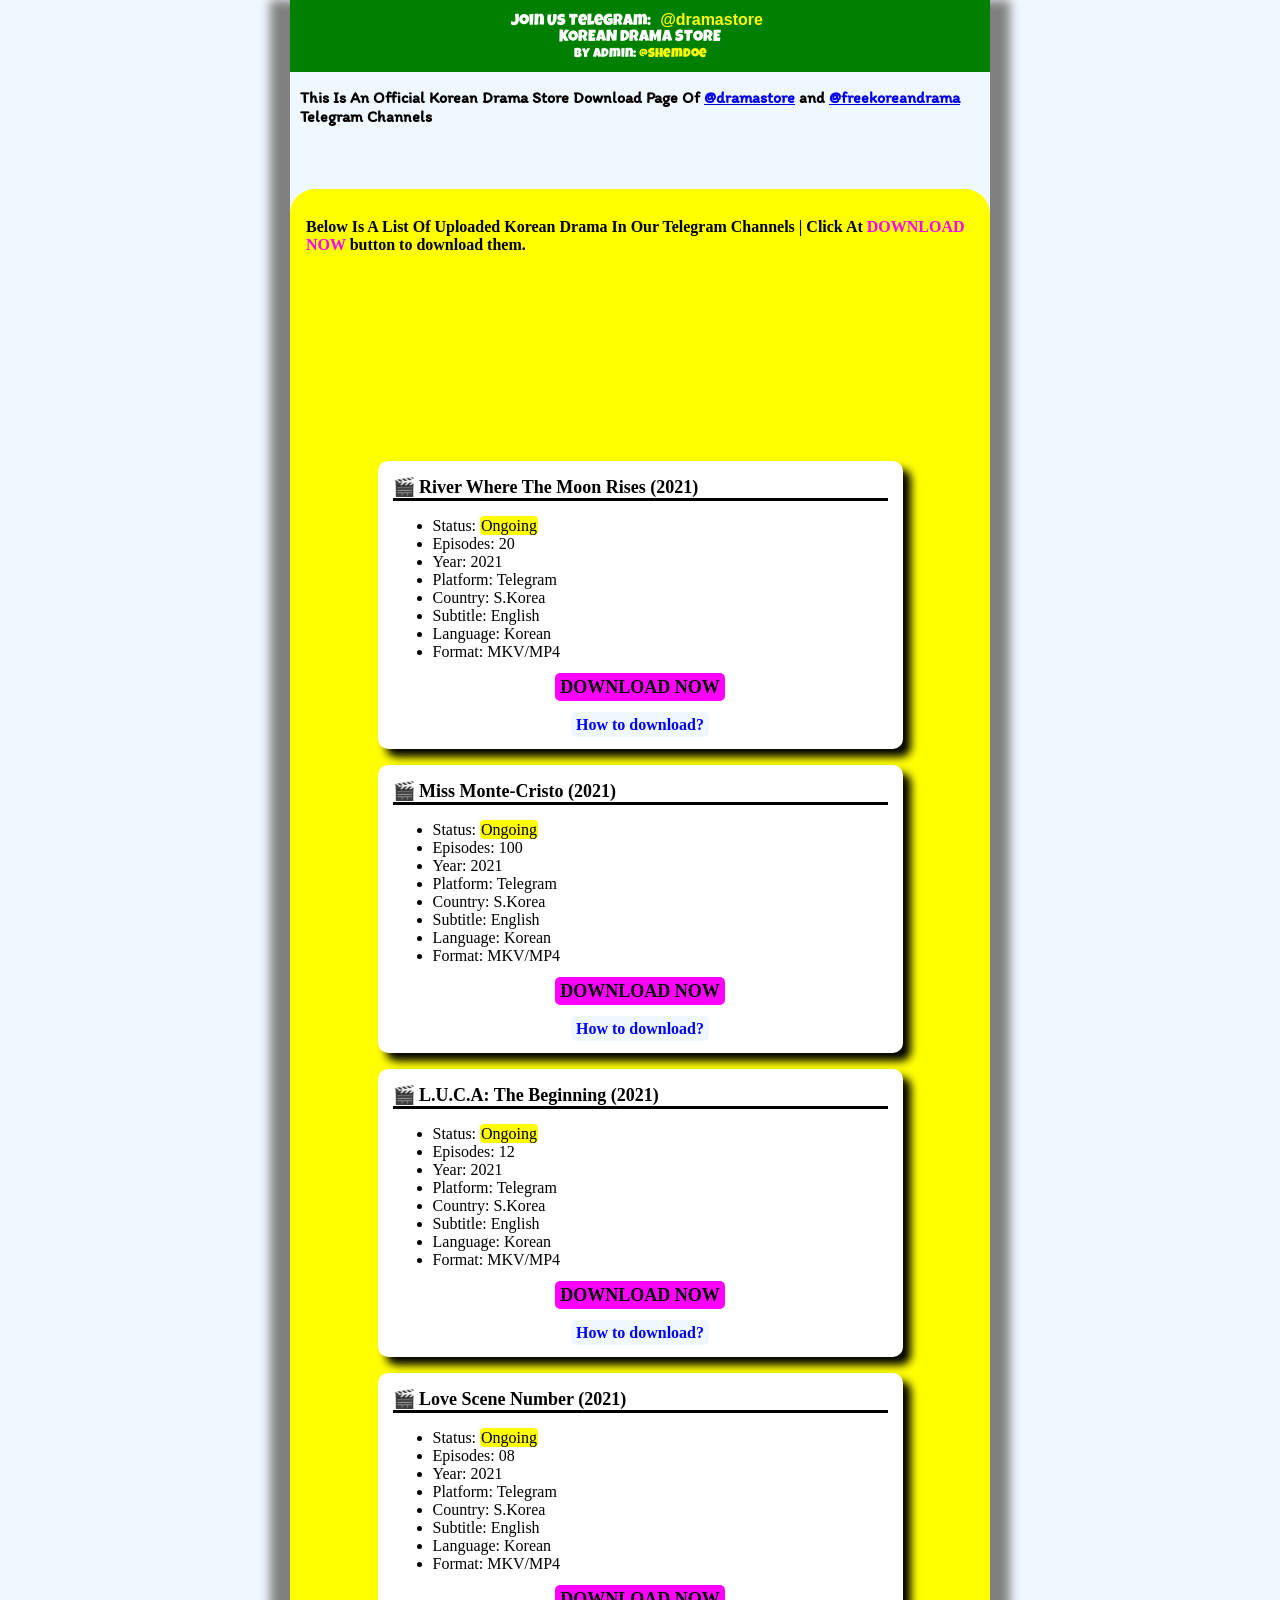
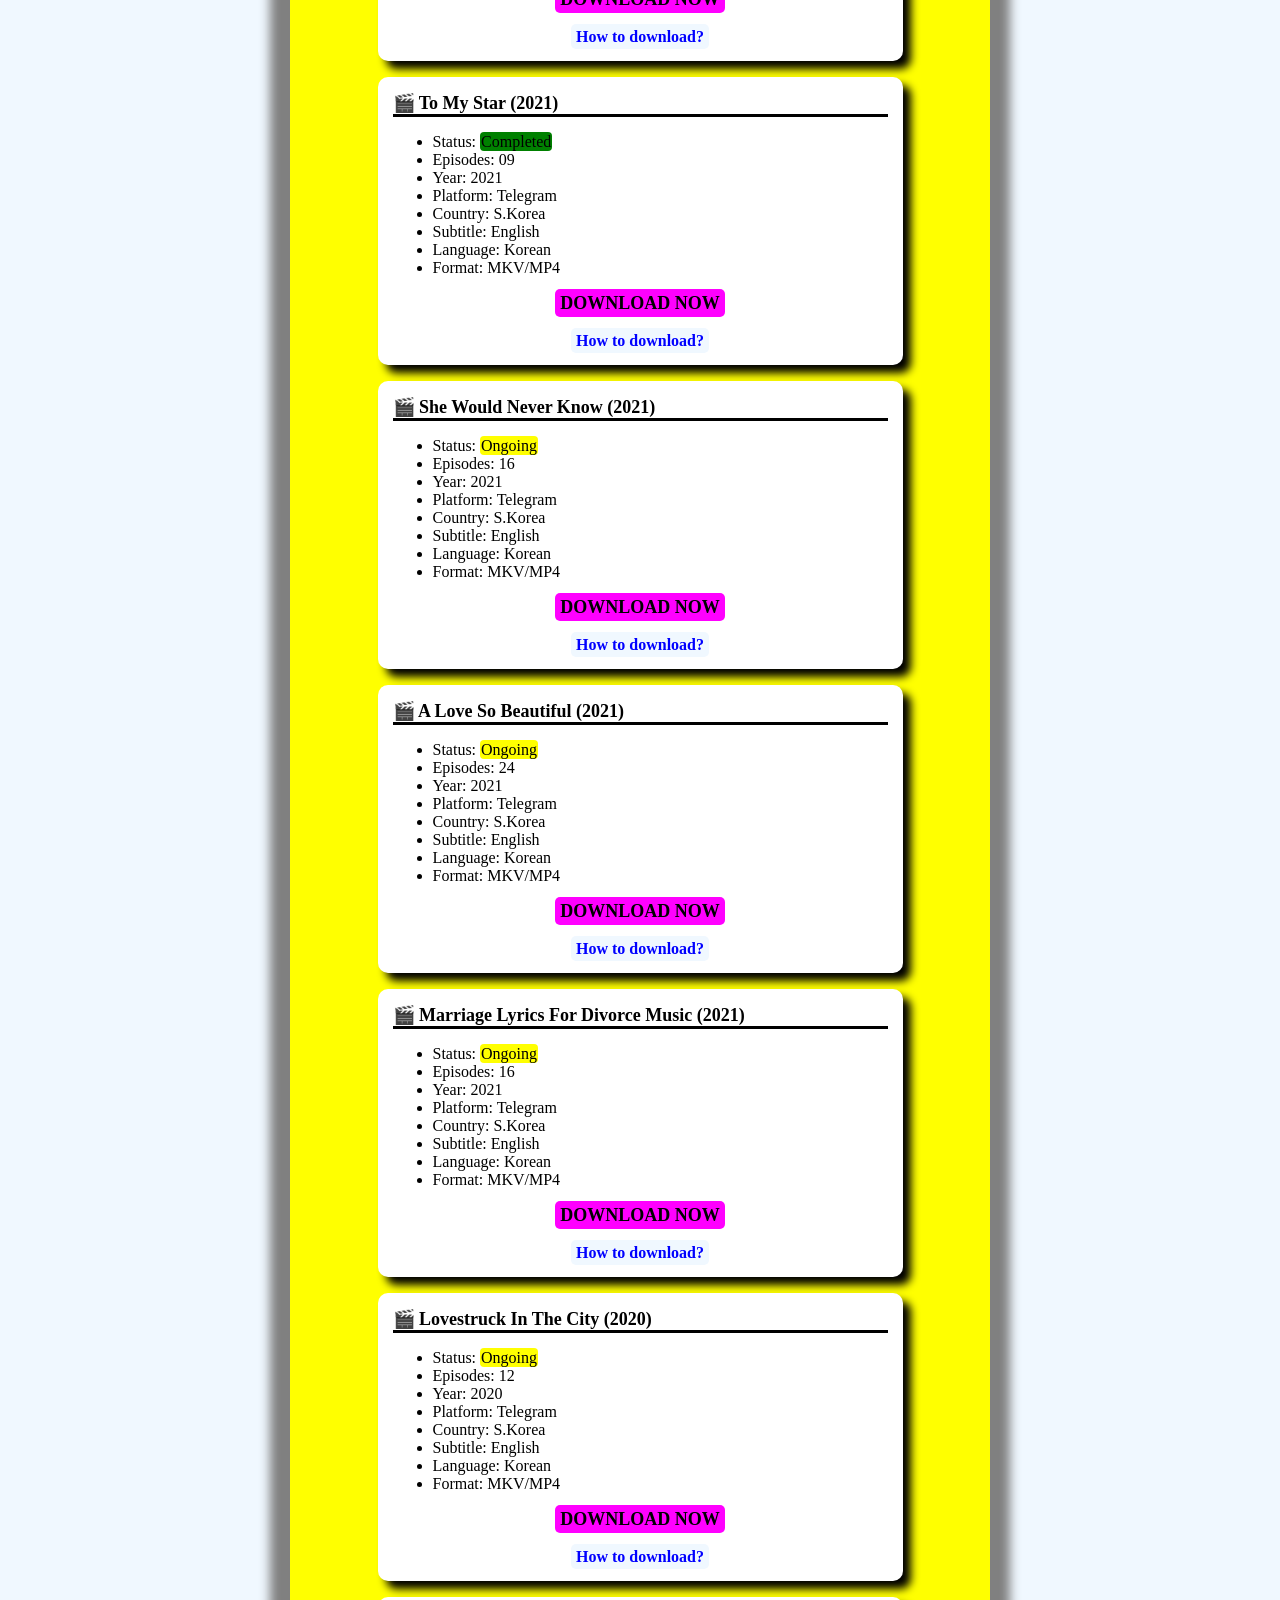
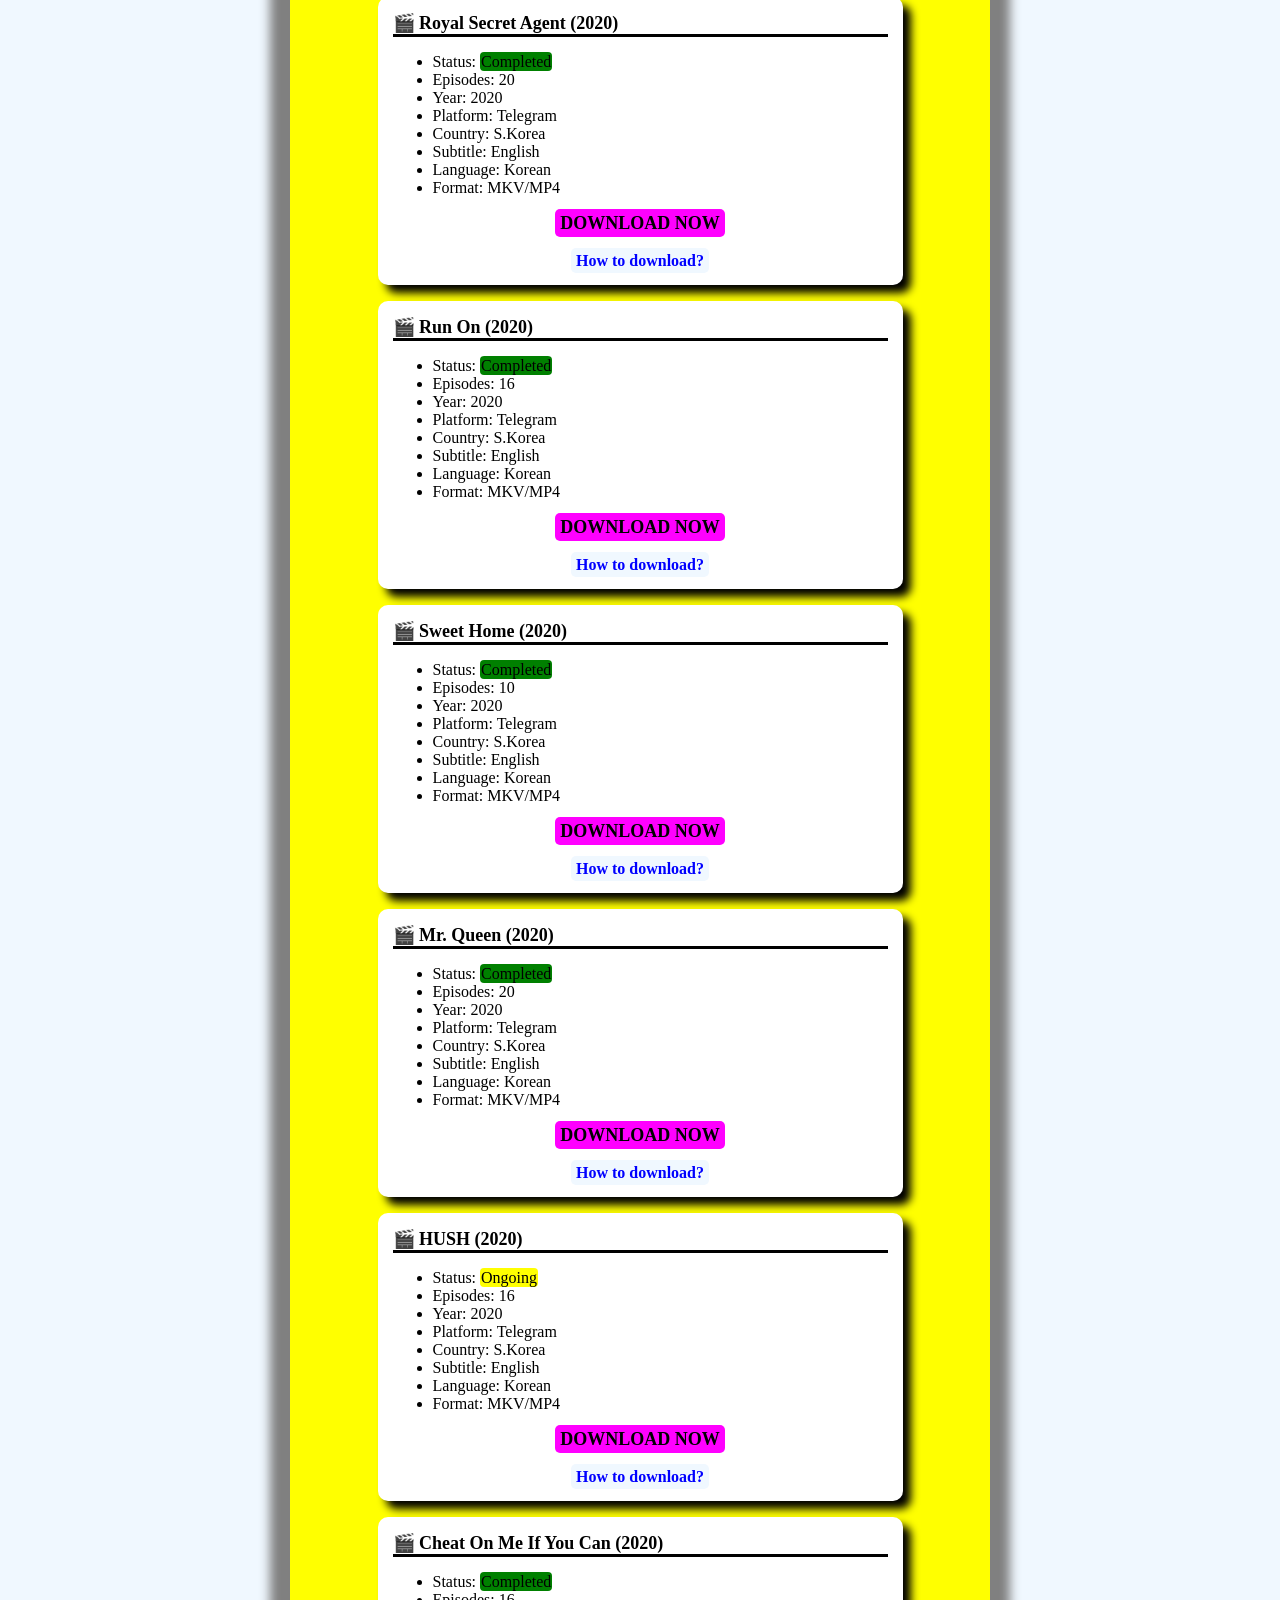
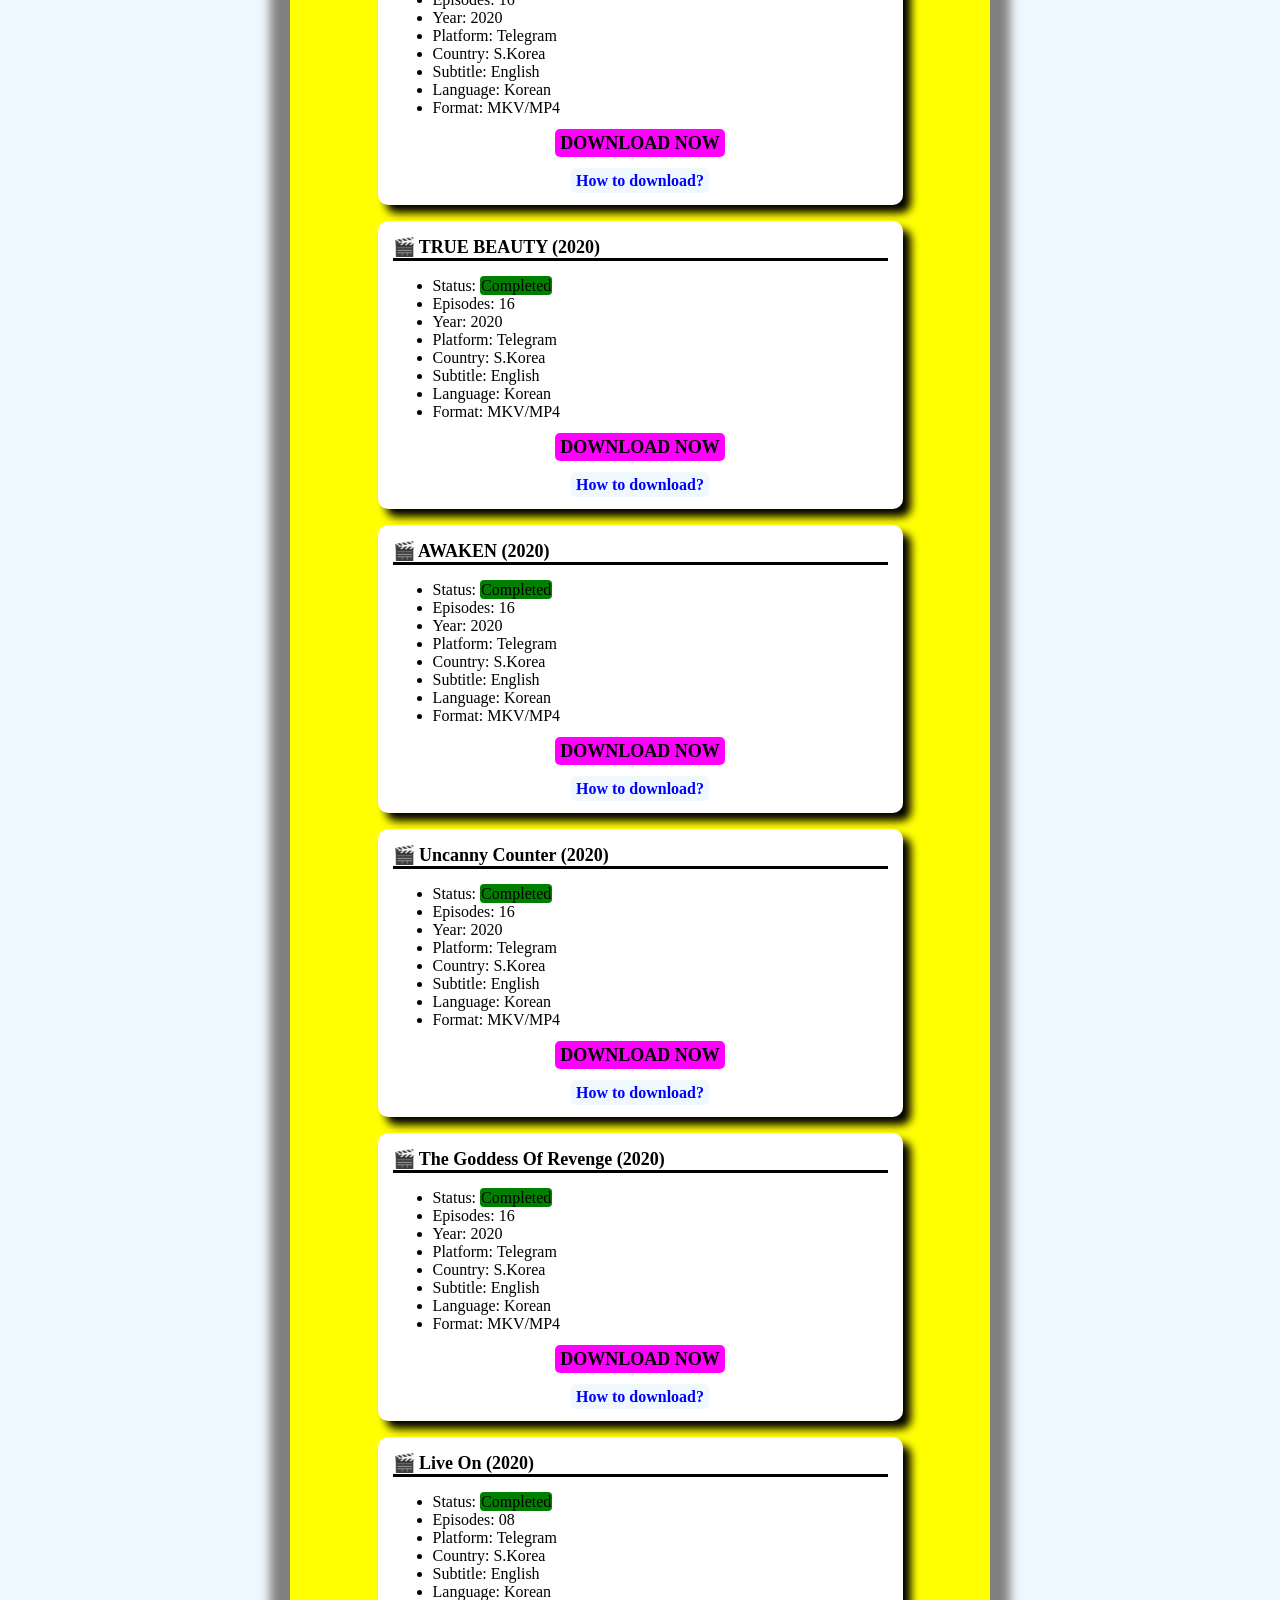
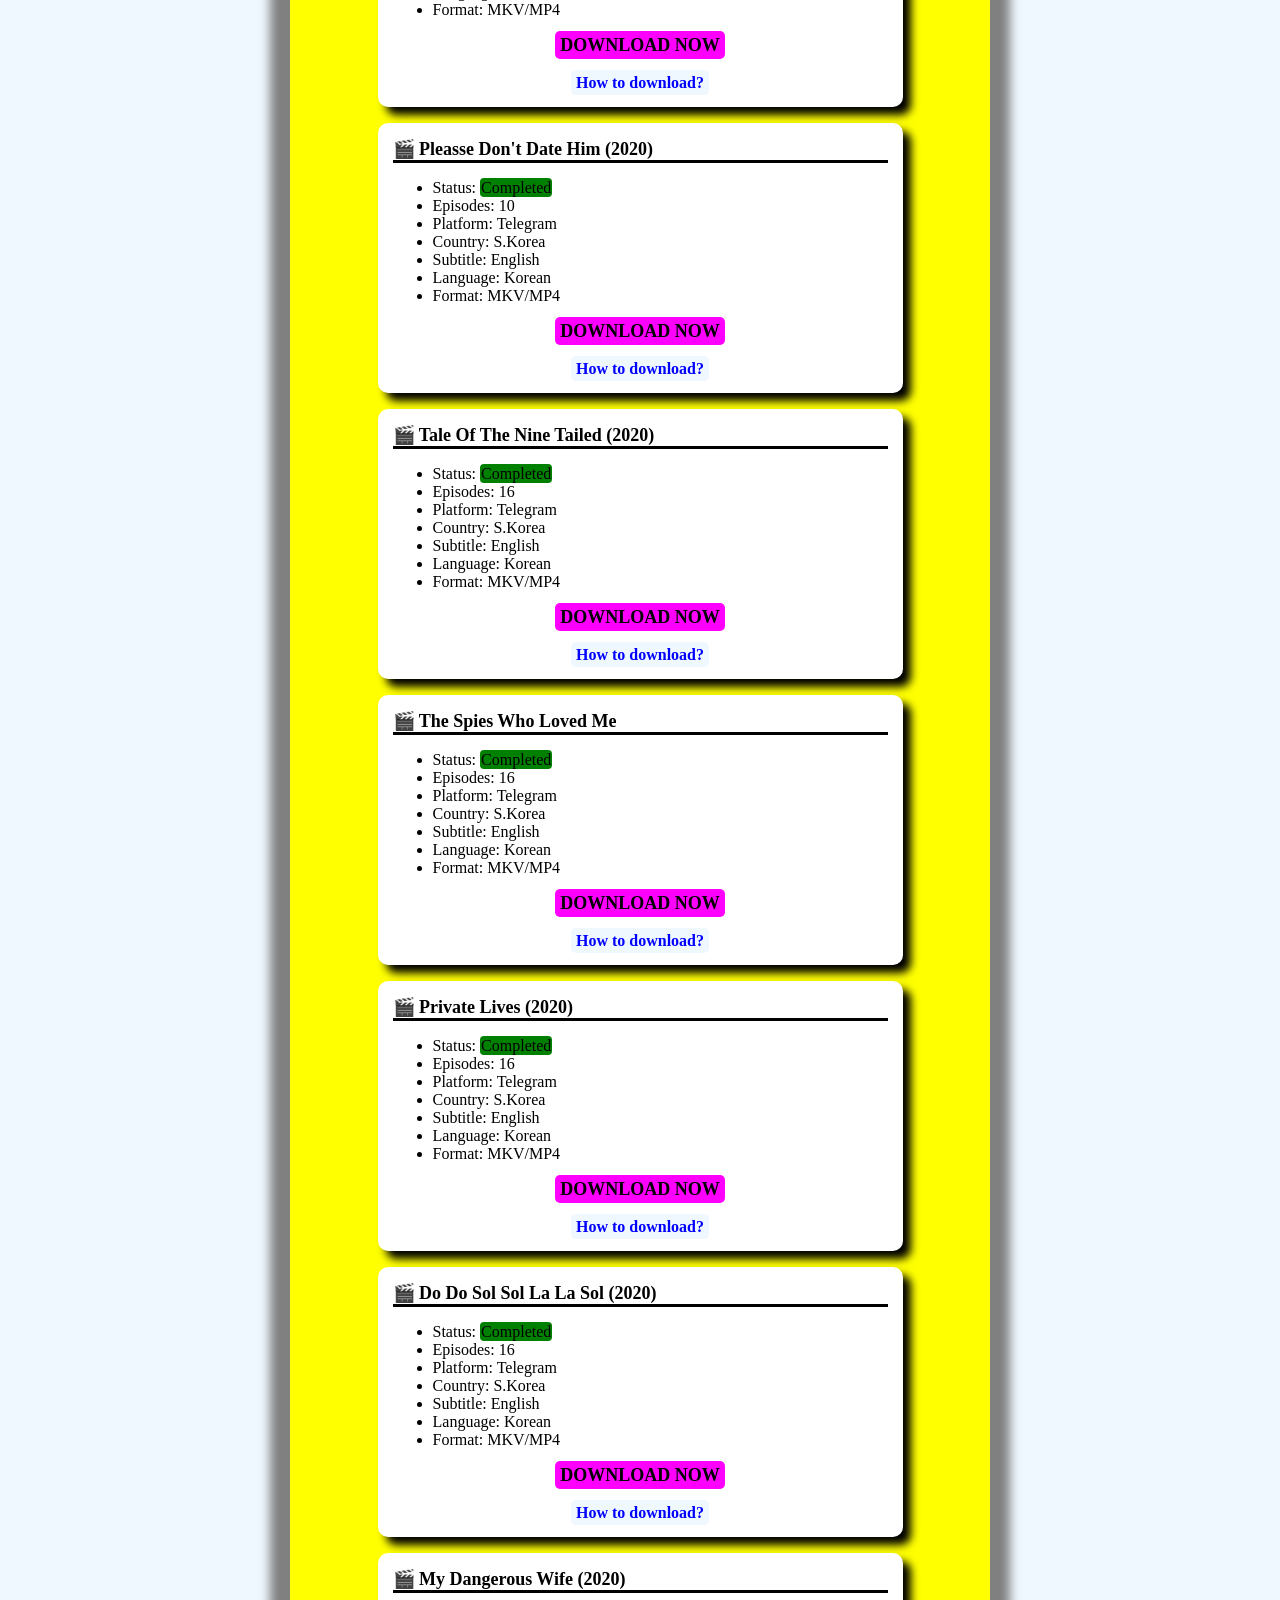
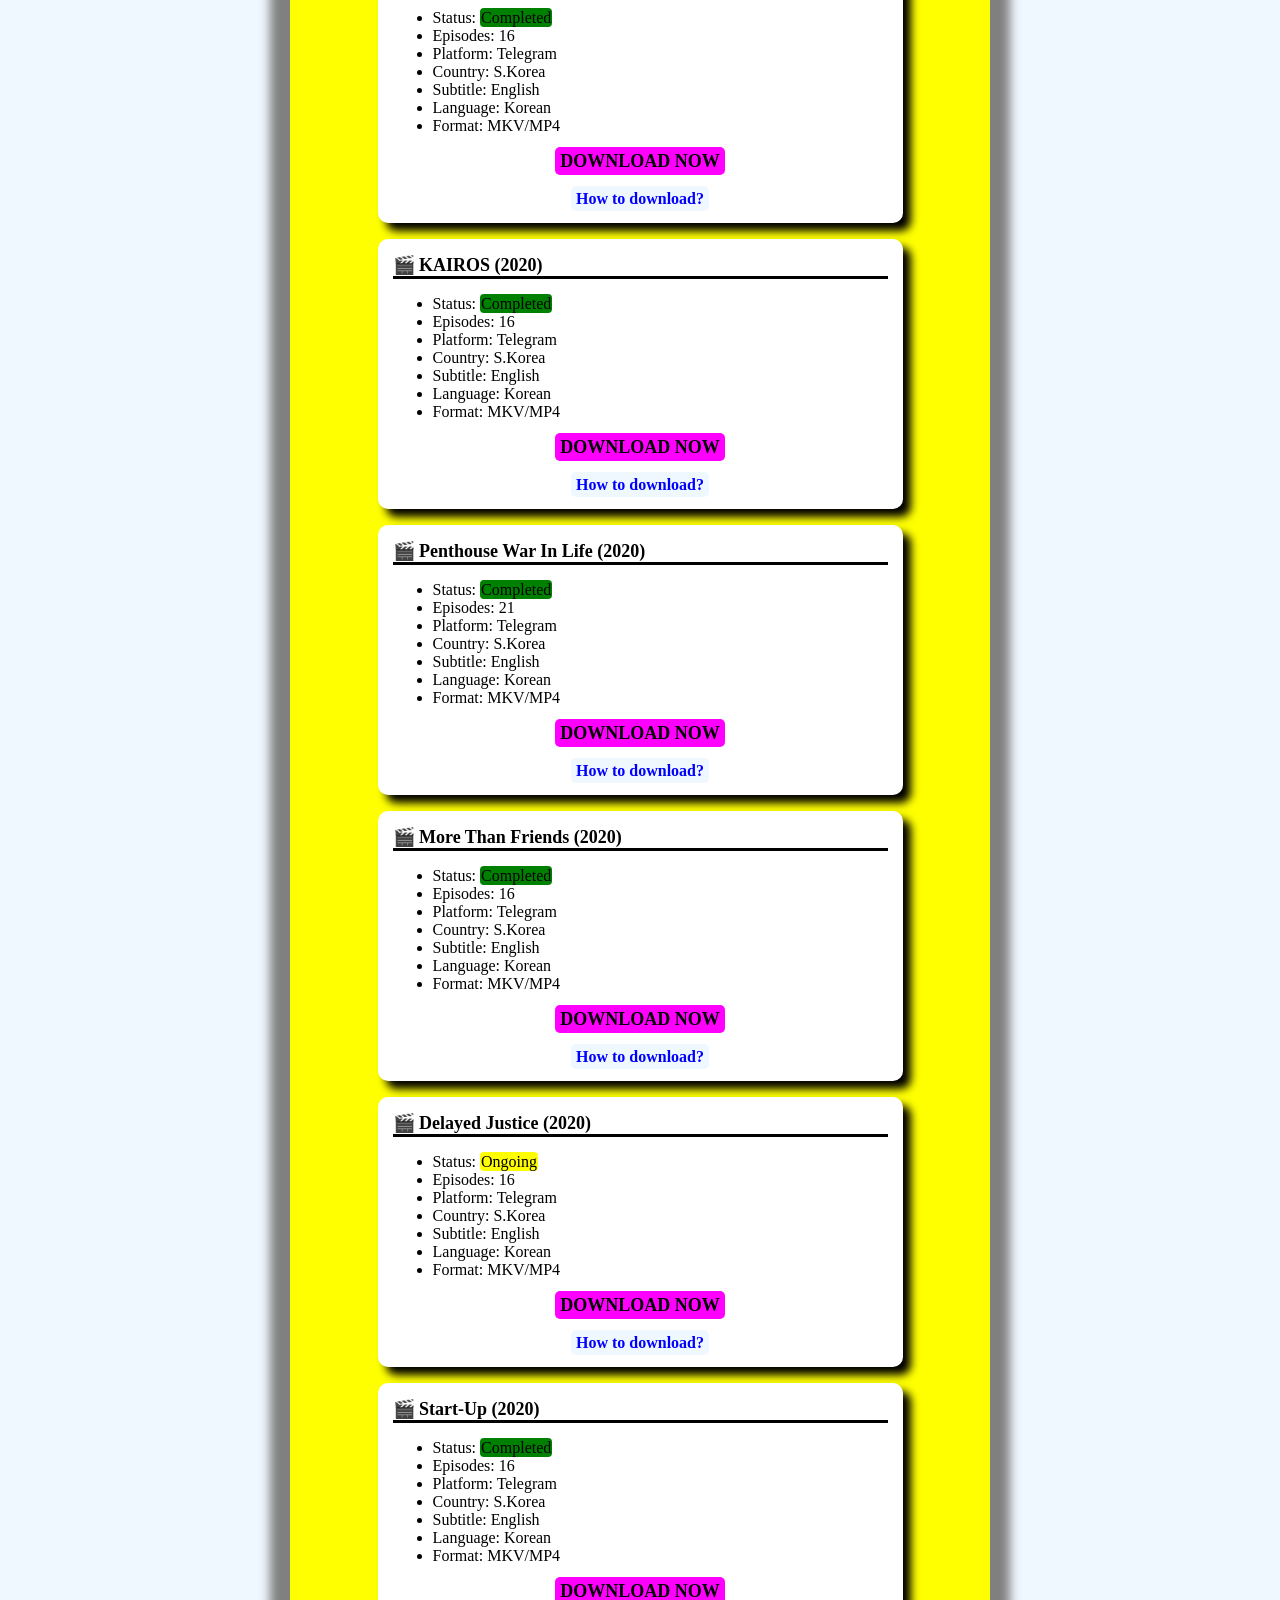
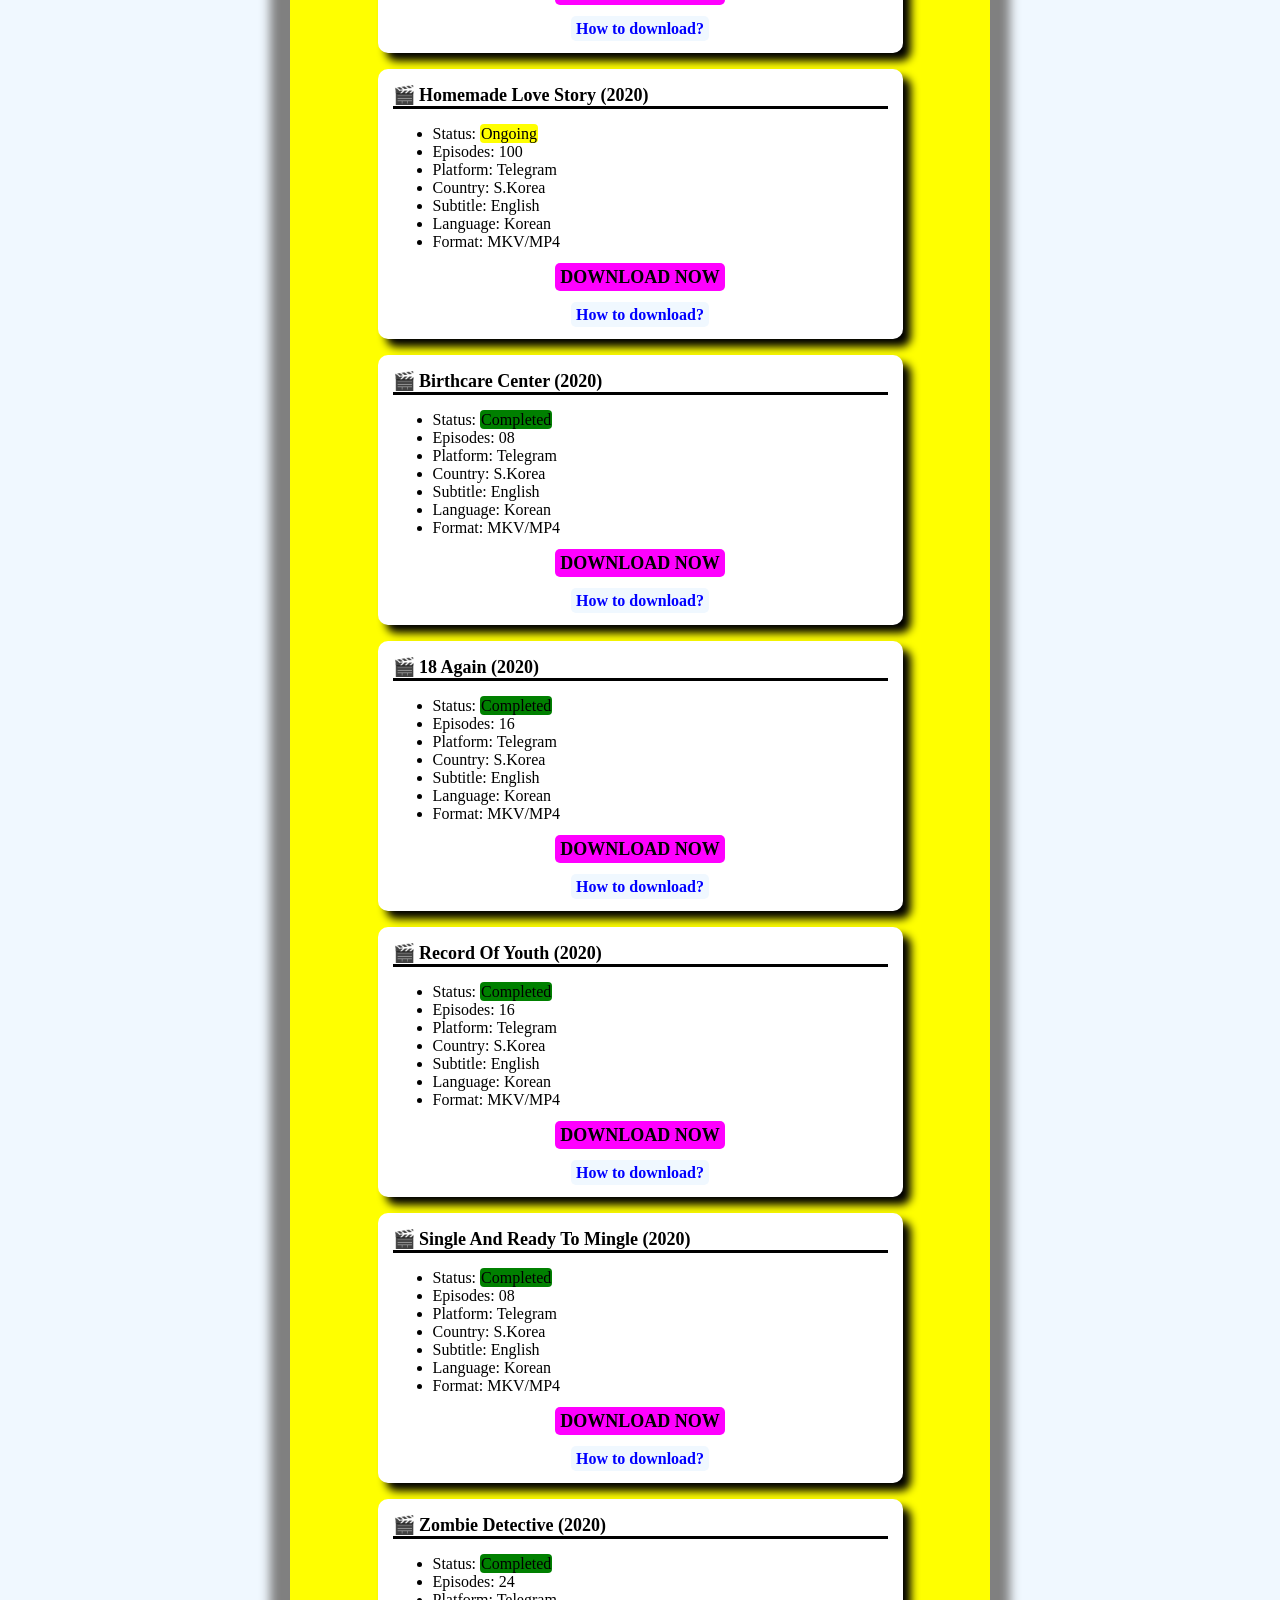
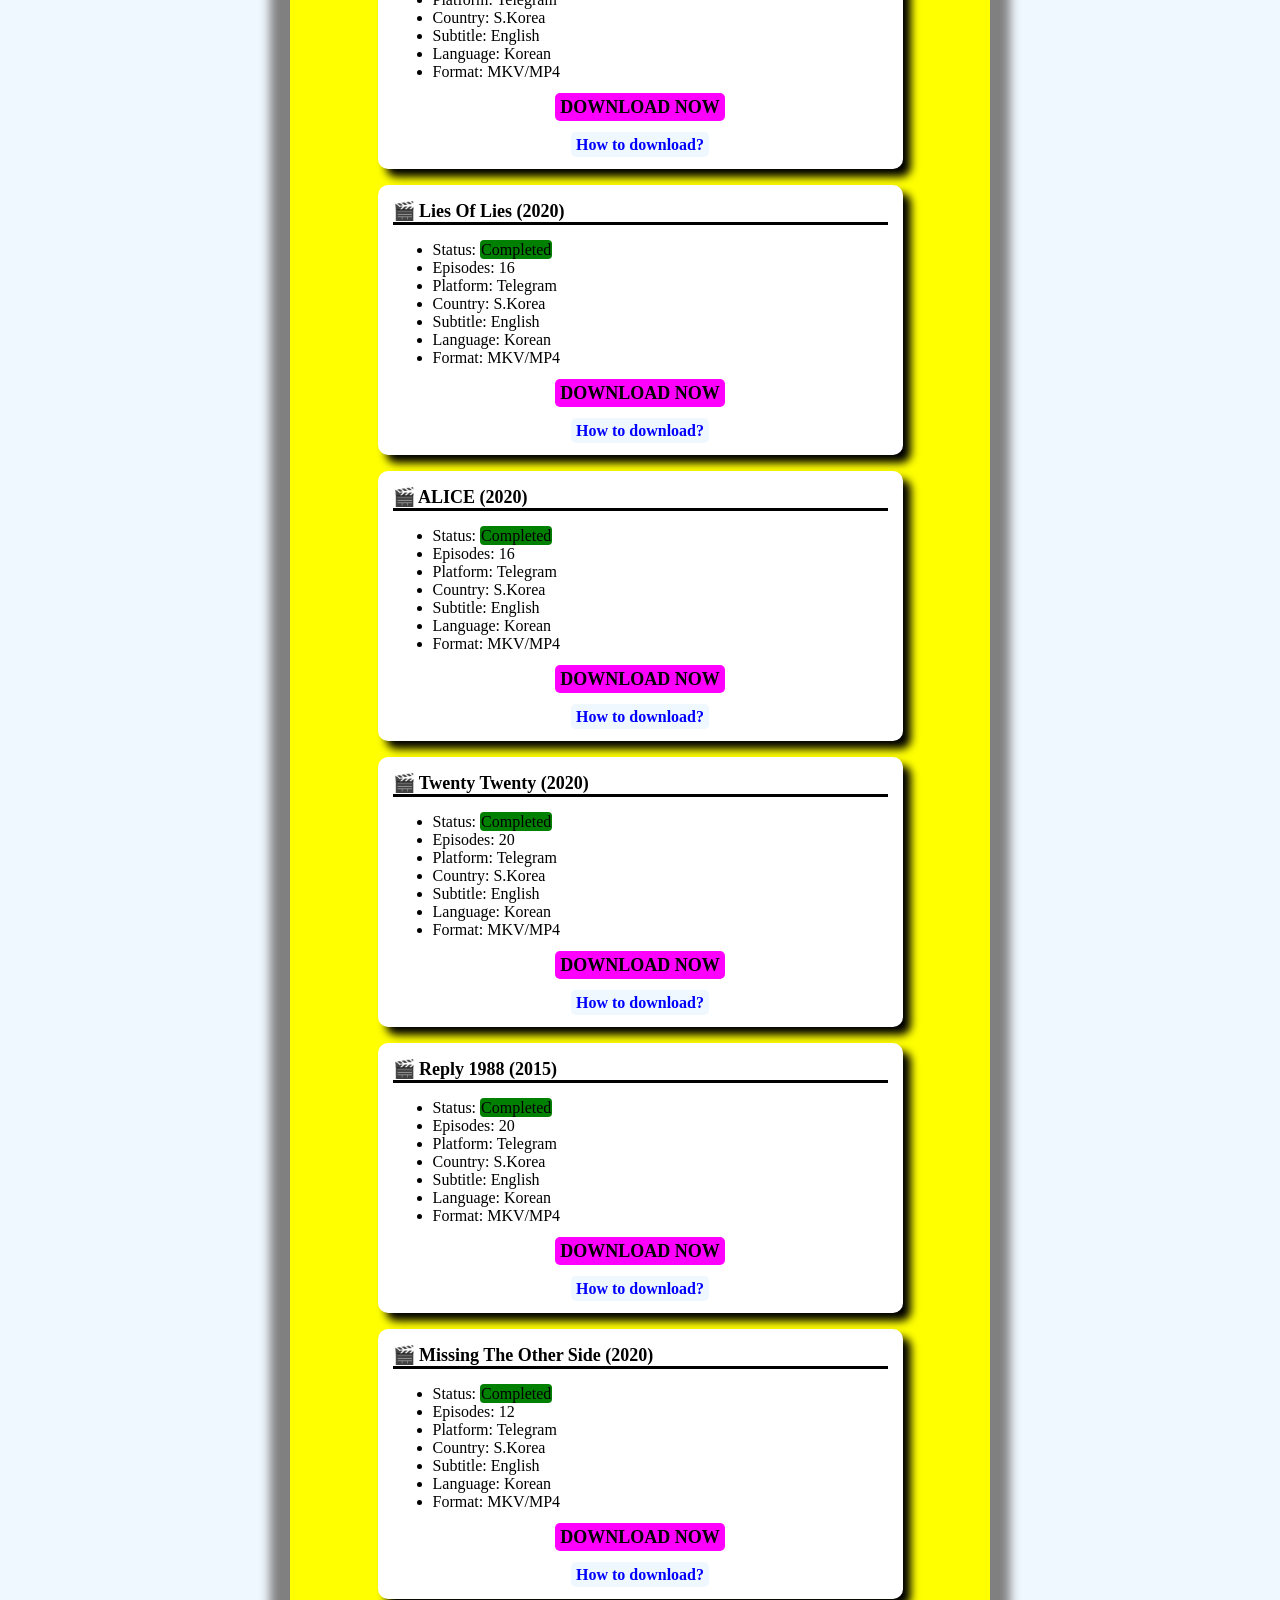
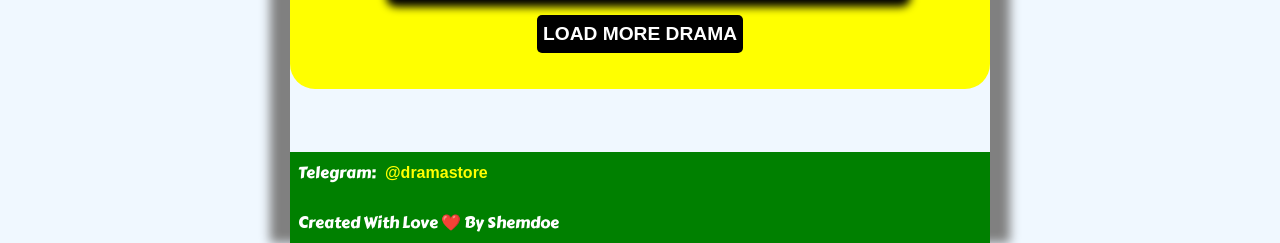
==== index.html @ 54e8c3ff "Update index.html" ====
<!DOCTYPE html>
<html lang="en">
<head>
    <!-- Global site tag (gtag.js) - Google Analytics -->
<script async src="https://www.googletagmanager.com/gtag/js?id=G-B3408QDLKW"></script>
<script>
  window.dataLayer = window.dataLayer || [];
  function gtag(){dataLayer.push(arguments);}
  gtag('js', new Date());

  gtag('config', 'G-B3408QDLKW');
</script>
<!-- Google Analytics  -->


    <meta charset="UTF-8">
    <meta name="viewport" content="width=device-width, initial-scale=1.0">
    <title>Korean Drama Store</title>
    <link rel="stylesheet" href="style.css">
    <link rel="stylesheet" href="style2.css">
    <script src="script.js" defer></script>
    <script src="script2.js" defer></script>
    <link href="https://fonts.googleapis.com/css2?family=Itim&display=swap" rel="stylesheet"> 
    <link href="https://fonts.googleapis.com/css2?family=Carter+One&family=Grandstander&family=Grenze+Gotisch&family=Luckiest+Guy&family=Tangerine:wght@700&display=swap" rel="stylesheet"> 
    
</head>
<body>
    <header>
           Join Us Telegram: <button id="drama" onclick="window.open('http://bit.ly/dramastore')">@dramastore</button> <br>
            KOREAN DRAMA STORE <br>
            <span id="admin">By Admin: <a href="http://bit.ly/admin-telegram" target="_blank">@shemdoe</a></span>
        </header> <br> <br> <br> <br>
        <div class="maelezo1">
                <h1>This Is An Official Korean Drama Store Download Page Of <a href="http://bit.ly/dramastore">@dramastore</a> and <a href="http://bit.ly/freekoreandrama">@freekoreandrama</a> Telegram Channels</h1>
        </div>
        <br>
    
        <div id="adsterra2">
            <script type="text/javascript">
                atOptions = {
                    'key' : '0fbaa0c0314cb5c6a148b2476da9b97b',
                    'format' : 'iframe',
                    'height' : 50,
                    'width' : 320,
                    'params' : {}
                };
                document.write('<scr' + 'ipt type="text/javascript" src="http' + (location.protocol === 'https:' ? 's' : '') + '://modificationdispatch.com/0fbaa0c0314cb5c6a148b2476da9b97b/invoke.js"></scr' + 'ipt>');
            </script>
            </div>
    
        <br>
        <div class="main-container-ongoing">
            <br>
            <h1 id="below-list">Below Is A List Of Uploaded Korean Drama In Our Telegram Channels | Click At <b style="color: magenta;">DOWNLOAD NOW</b> button to download them.</h1>
            <br>
           <!-- <div class="search-container">
            <input type="text" id="search" oninput="searching()" placeholder="Search your favourite drama here..."> &nbsp;
            <button>🔎</button> 
            </div> <br> -->
            
            <div id="a-ads1">
           <iframe data-aa="1504249" src="//acceptable.a-ads.com/1504249" scrolling="no" style="border:0px; padding:0; width:100%; height:100%; overflow:hidden" allowtransparency="true"></iframe>
           </div>
            
            <div id="adsterra">
            <script type="text/javascript">
                atOptions = {
                    'key' : 'fdf9565e9bb5a54704ee8cf16af6219b',
                    'format' : 'iframe',
                    'height' : 250,
                    'width' : 300,
                    'params' : {}
                };
                document.write('<scr' + 'ipt type="text/javascript" src="http' + (location.protocol === 'https:' ? 's' : '') + '://www.bestdisplaycontent.com/fdf9565e9bb5a54704ee8cf16af6219b/invoke.js"></scr' + 'ipt>');
            </script>
            </div>
            
            <!--  Drama down below -->
            
            <div class="drama-container ongoing" id="rive">
                <div class="header">🎬 River Where The Moon Rises (2021)</div>
                <div class="description">
                    <ul>
                        <li id="ongoing">Status: <span class="ongoingD">Ongoing</span></li>
                        <li id="episodes">Episodes: 20</li>
                        <li id="year">Year: 2021</li>
                        <li id="storage">Platform: Telegram</li>
                        <li id="country">Country: S.Korea</li>
                        <li id="subtitle">Subtitle: English</li>
                        <li id="Language">Language: Korean</li>
                        <li id="format">Format: MKV/MP4</li>
                    </ul>
                </div>
                <a href="https://tinyurl.com/river-where-the-moon-rises" target="_blank">DOWNLOAD NOW</a> <br> <br>
                <a id="how-to-download" href="https://telegra.ph/How-to-download-at-dramastore-01-05" target="_blank">How to download?</a>
            </div>
            
            <div class="drama-container ongoing">
                <div class="header" id="miss">🎬 Miss Monte-Cristo (2021)</div>
                <div class="description">
                    <ul>
                        <li id="ongoing">Status: <span class="ongoingD">Ongoing</span></li>
                        <li id="episodes">Episodes: 100</li>
                        <li id="year">Year: 2021</li>
                        <li id="storage">Platform: Telegram</li>
                        <li id="country">Country: S.Korea</li>
                        <li id="subtitle">Subtitle: English</li>
                        <li id="Language">Language: Korean</li>
                        <li id="format">Format: MKV/MP4</li>
                    </ul>
                </div>
                <a href="https://tinyurl.com/miss-monte-cristo" target="_blank">DOWNLOAD NOW</a> <br> <br>
                <a id="how-to-download" href="https://telegra.ph/How-to-download-at-dramastore-01-05" target="_blank">How to download?</a>
            </div>
            
            <div class="drama-container ongoing">
                <div class="header" id="luca">🎬 L.U.C.A: The Beginning (2021)</div>
                <div class="description">
                    <ul>
                        <li id="ongoing">Status: <span class="ongoingD">Ongoing</span></li>
                        <li id="episodes">Episodes: 12</li>
                        <li id="year">Year: 2021</li>
                        <li id="storage">Platform: Telegram</li>
                        <li id="country">Country: S.Korea</li>
                        <li id="subtitle">Subtitle: English</li>
                        <li id="Language">Language: Korean</li>
                        <li id="format">Format: MKV/MP4</li>
                    </ul>
                </div>
                <a href="https://tinyurl.com/luca-the-beginning" target="_blank">DOWNLOAD NOW</a> <br> <br>
                <a id="how-to-download" href="https://telegra.ph/How-to-download-at-dramastore-01-05" target="_blank">How to download?</a>
            </div>
            
            <div class="drama-container ongoing">
                <div class="header" id="shew">🎬 Love Scene Number (2021)</div>
                <div class="description">
                    <ul>
                        <li id="ongoing">Status: <span class="ongoingD">Ongoing</span></li>
                        <li id="episodes">Episodes: 08</li>
                        <li id="year">Year: 2021</li>
                        <li id="storage">Platform: Telegram</li>
                        <li id="country">Country: S.Korea</li>
                        <li id="subtitle">Subtitle: English</li>
                        <li id="Language">Language: Korean</li>
                        <li id="format">Format: MKV/MP4</li>
                    </ul>
                </div>
                <a href="https://tinyurl.com/love-scene-number" target="_blank">DOWNLOAD NOW</a> <br> <br>
                <a id="how-to-download" href="https://telegra.ph/How-to-download-at-dramastore-01-05" target="_blank">How to download?</a>
            </div>

            <div class="drama-container ongoing">
                <div class="header" id="tomy">🎬 To My Star (2021)</div>
                <div class="description">
                    <ul>
                        <li id="ongoing">Status: <span class="completed">Completed</span></li>
                        <li id="episodes">Episodes: 09</li>
                        <li id="year">Year: 2021</li>
                        <li id="storage">Platform: Telegram</li>
                        <li id="country">Country: S.Korea</li>
                        <li id="subtitle">Subtitle: English</li>
                        <li id="Language">Language: Korean</li>
                        <li id="format">Format: MKV/MP4</li>
                    </ul>
                </div>
                <a href="https://tinyurl.com/to-my-star-2021" target="_blank">DOWNLOAD NOW</a> <br> <br>
                <a id="how-to-download" href="https://telegra.ph/How-to-download-at-dramastore-01-05" target="_blank">How to download?</a>
            </div>
            
            <div class="drama-container ongoing">
                <div class="header" id="shew">🎬 She Would Never Know (2021)</div>
                <div class="description">
                    <ul>
                        <li id="ongoing">Status: <span class="ongoingD">Ongoing</span></li>
                        <li id="episodes">Episodes: 16</li>
                        <li id="year">Year: 2021</li>
                        <li id="storage">Platform: Telegram</li>
                        <li id="country">Country: S.Korea</li>
                        <li id="subtitle">Subtitle: English</li>
                        <li id="Language">Language: Korean</li>
                        <li id="format">Format: MKV/MP4</li>
                    </ul>
                </div>
                <a href="https://tinyurl.com/She-Would-Never-Know" target="_blank">DOWNLOAD NOW</a> <br> <br>
                <a id="how-to-download" href="https://telegra.ph/How-to-download-at-dramastore-01-05" target="_blank">How to download?</a>
            </div>
            
            <div class="drama-container ongoing">
                <div class="header" id="alov">🎬 A Love So Beautiful (2021)</div>
                <div class="description">
                    <ul>
                        <li id="ongoing">Status: <span class="ongoingD">Ongoing</span></li>
                        <li id="episodes">Episodes: 24</li>
                        <li id="year">Year: 2021</li>
                        <li id="storage">Platform: Telegram</li>
                        <li id="country">Country: S.Korea</li>
                        <li id="subtitle">Subtitle: English</li>
                        <li id="Language">Language: Korean</li>
                        <li id="format">Format: MKV/MP4</li>
                    </ul>
                </div>
                <a href="https://t.me/joinchat/T5Tda5KnDYNHdoRt" target="_blank">DOWNLOAD NOW</a> <br> <br>
                <a id="how-to-download" href="https://telegra.ph/How-to-download-at-dramastore-01-05" target="_blank">How to download?</a>
            </div> 

            <div class="drama-container ongoing">
                <div class="header" id="marr">🎬 Marriage Lyrics For Divorce Music (2021)</div>
                <div class="description">
                    <ul>
                        <li id="ongoing">Status: <span class="ongoingD">Ongoing</span></li>
                        <li id="episodes">Episodes: 16</li>
                        <li id="year">Year: 2021</li>
                        <li id="storage">Platform: Telegram</li>
                        <li id="country">Country: S.Korea</li>
                        <li id="subtitle">Subtitle: English</li>
                        <li id="Language">Language: Korean</li>
                        <li id="format">Format: MKV/MP4</li>
                    </ul>
                </div>
                <a href="https://tinyurl.com/mrrg-lyrcs" target="_blank">DOWNLOAD NOW</a> <br> <br>
                <a id="how-to-download" href="https://telegra.ph/How-to-download-at-dramastore-01-05" target="_blank">How to download?</a>
            </div>
            
            <div class="drama-container ongoing">
                <div class="header" id="love">🎬 Lovestruck In The City (2020)</div>
                <div class="description">
                    <ul>
                        <li id="ongoing">Status: <span class="ongoingD">Ongoing</span></li>
                        <li id="episodes">Episodes: 12</li>
                        <li id="year">Year: 2020</li>
                        <li id="storage">Platform: Telegram</li>
                        <li id="country">Country: S.Korea</li>
                        <li id="subtitle">Subtitle: English</li>
                        <li id="Language">Language: Korean</li>
                        <li id="format">Format: MKV/MP4</li>
                    </ul>
                </div>
                <a href="https://tinyurl.com/Lovestruck-In-The-City" target="_blank">DOWNLOAD NOW</a> <br> <br>
                <a id="how-to-download" href="https://telegra.ph/How-to-download-at-dramastore-01-05" target="_blank">How to download?</a>
            </div>
            
            <div class="drama-container ongoing">
                <div class="header" id="roya">🎬 Royal Secret Agent (2020)</div>
                <div class="description">
                    <ul>
                        <li id="ongoing">Status: <span class="completed">Completed</span></li>
                        <li id="episodes">Episodes: 20</li>
                        <li id="year">Year: 2020</li>
                        <li id="storage">Platform: Telegram</li>
                        <li id="country">Country: S.Korea</li>
                        <li id="subtitle">Subtitle: English</li>
                        <li id="Language">Language: Korean</li>
                        <li id="format">Format: MKV/MP4</li>
                    </ul>
                </div>
                <a href="https://tinyurl.com/Royal-Secret-Agent" target="_blank">DOWNLOAD NOW</a> <br> <br>
                <a id="how-to-download" href="https://telegra.ph/How-to-download-at-dramastore-01-05" target="_blank">How to download?</a>
            </div>
            
            <div class="drama-container ongoing">
                <div class="header" id="runo">🎬 Run On (2020)</div>
                <div class="description">
                    <ul>
                        <li id="ongoing">Status: <span class="completed">Completed</span></li>
                        <li id="episodes">Episodes: 16</li>
                        <li id="year">Year: 2020</li>
                        <li id="storage">Platform: Telegram</li>
                        <li id="country">Country: S.Korea</li>
                        <li id="subtitle">Subtitle: English</li>
                        <li id="Language">Language: Korean</li>
                        <li id="format">Format: MKV/MP4</li>
                    </ul>
                </div>
                <a href="https://tinyurl.com/Run-On-TG" target="_blank">DOWNLOAD NOW</a> <br> <br>
                <a id="how-to-download" href="https://telegra.ph/How-to-download-at-dramastore-01-05" target="_blank">How to download?</a>
            </div>
            
            <div class="drama-container ongoing">
                <div class="header" id="swee">🎬 Sweet Home (2020)</div>
                <div class="description">
                    <ul>
                        <li id="ongoing">Status: <span class="completed">Completed</span></li>
                        <li id="episodes">Episodes: 10</li>
                        <li id="year">Year: 2020</li>
                        <li id="storage">Platform: Telegram</li>
                        <li id="country">Country: S.Korea</li>
                        <li id="subtitle">Subtitle: English</li>
                        <li id="Language">Language: Korean</li>
                        <li id="format">Format: MKV/MP4</li>
                    </ul>
                </div>
                <a href="https://t.me/joinchat/RWhdCBH6THKE06aE" target="_blank">DOWNLOAD NOW</a> <br> <br>
                <a id="how-to-download" href="https://telegra.ph/How-to-download-at-dramastore-01-05" target="_blank">How to download?</a>
            </div>
            
            <div class="drama-container ongoing">
                <div class="header" id="mrqu">🎬 Mr. Queen (2020)</div>
                <div class="description">
                    <ul>
                        <li id="ongoing">Status: <span class="completed">Completed</span></li>
                        <li id="episodes">Episodes: 20</li>
                        <li id="year">Year: 2020</li>
                        <li id="storage">Platform: Telegram</li>
                        <li id="country">Country: S.Korea</li>
                        <li id="subtitle">Subtitle: English</li>
                        <li id="Language">Language: Korean</li>
                        <li id="format">Format: MKV/MP4</li>
                    </ul>
                </div>
                <a href="https://tinyurl.com/Mr-Queen-TG" target="_blank">DOWNLOAD NOW</a> <br> <br>
                <a id="how-to-download" href="https://telegra.ph/How-to-download-at-dramastore-01-05" target="_blank">How to download?</a>
            </div>
            

            <div class="drama-container ongoing">
                <div class="header" id="hush">🎬 HUSH (2020)</div>
                <div class="description">
                    <ul>
                        <li id="ongoing">Status: <span class="ongoingD">Ongoing</span></li>
                        <li id="episodes">Episodes: 16</li>
                        <li id="year">Year: 2020</li>
                        <li id="storage">Platform: Telegram</li>
                        <li id="country">Country: S.Korea</li>
                        <li id="subtitle">Subtitle: English</li>
                        <li id="Language">Language: Korean</li>
                        <li id="format">Format: MKV/MP4</li>
                    </ul>
                </div>
                <a href="https://tinyurl.com/Hush-TG" target="_blank">DOWNLOAD NOW</a> <br> <br>
                <a id="how-to-download" href="https://telegra.ph/How-to-download-at-dramastore-01-05" target="_blank">How to download?</a>
            </div>
   

            <div class="drama-container ongoing">
                <div class="header" id="chea">🎬 Cheat On Me If You Can (2020)</div>
                <div class="description">
                    <ul>
                        <li id="ongoing">Status: <span class="completed">Completed</span></li>
                        <li id="episodes">Episodes: 16</li>
                        <li id="year">Year: 2020</li>
                        <li id="storage">Platform: Telegram</li>
                        <li id="country">Country: S.Korea</li>
                        <li id="subtitle">Subtitle: English</li>
                        <li id="Language">Language: Korean</li>
                        <li id="format">Format: MKV/MP4</li>
                    </ul>
                </div>
                <a href="https://tinyurl.com/CheatOnMe-TG" target="_blank">DOWNLOAD NOW</a> <br> <br>
                <a id="how-to-download" href="https://telegra.ph/How-to-download-at-dramastore-01-05" target="_blank">How to download?</a>
            </div>
                  
            
            <div class="drama-container ongoing">
                <div class="header" id="true">🎬 TRUE BEAUTY (2020)</div>
                <div class="description">
                    <ul>
                        <li id="ongoing">Status: <span class="completed">Completed</span></li>
                        <li id="episodes">Episodes: 16</li>
                        <li id="year">Year: 2020</li>
                        <li id="storage">Platform: Telegram</li>
                        <li id="country">Country: S.Korea</li>
                        <li id="subtitle">Subtitle: English</li>
                        <li id="Language">Language: Korean</li>
                        <li id="format">Format: MKV/MP4</li>
                    </ul>
                </div>
                <a href="https://tinyurl.com/True-Beauty-TG" target="_blank">DOWNLOAD NOW</a> <br> <br>
                <a id="how-to-download" href="https://telegra.ph/How-to-download-at-dramastore-01-05" target="_blank">How to download?</a>
            </div>


            <div class="drama-container ongoing">
                <div class="header" id="awak">🎬 AWAKEN (2020)</div>
                <div class="description">
                    <ul>
                        <li id="ongoing">Status: <span class="completed">Completed</span></li>
                        <li id="episodes">Episodes: 16</li>
                        <li id="year">Year: 2020</li>
                        <li id="storage">Platform: Telegram</li>
                        <li id="country">Country: S.Korea</li>
                        <li id="subtitle">Subtitle: English</li>
                        <li id="Language">Language: Korean</li>
                        <li id="format">Format: MKV/MP4</li>
                    </ul>
                </div>
                <a href="https://tinyurl.com/awaken-TG" target="_blank">DOWNLOAD NOW</a> <br> <br>
                <a id="how-to-download" href="https://telegra.ph/How-to-download-at-dramastore-01-05" target="_blank">How to download?</a>
            </div>

       
            
            <div class="drama-container ongoing">
                <div class="header" id="unca">🎬 Uncanny Counter (2020)</div>
                <div class="description">
                    <ul>
                        <li id="ongoing">Status: <span class="completed">Completed</span></li>
                        <li id="episodes">Episodes: 16</li>
                        <li id="year">Year: 2020</li>
                        <li id="storage">Platform: Telegram</li>
                        <li id="country">Country: S.Korea</li>
                        <li id="subtitle">Subtitle: English</li>
                        <li id="Language">Language: Korean</li>
                        <li id="format">Format: MKV/MP4</li>
                    </ul>
                </div>
                <a href="https://tinyurl.com/Uncanny-TG" target="_blank">DOWNLOAD NOW</a> <br> <br>
                <a id="how-to-download" href="https://telegra.ph/How-to-download-at-dramastore-01-05" target="_blank">How to download?</a>
            </div>
            
            <div class="drama-container ongoing" id="drama1">
                <div class="header" id="theg">🎬 The Goddess Of Revenge (2020)</div>
                <div class="description">
                    <ul>
                        <li id="ongoing">Status: <span class="completed">Completed</span></li>
                        <li id="episodes">Episodes: 16</li>
                        <li id="year">Year: 2020</li>
                        <li id="storage">Platform: Telegram</li>
                        <li id="country">Country: S.Korea</li>
                        <li id="subtitle">Subtitle: English</li>
                        <li id="Language">Language: Korean</li>
                        <li id="format">Format: MKV/MP4</li>
                    </ul>
                </div>
                <a href="https://tinyurl.com/the-goddess-of-revenge" target="_blank">DOWNLOAD NOW</a> <br> <br>
                <a id="how-to-download" href="https://telegra.ph/How-to-download-at-dramastore-01-05" target="_blank">How to download?</a>
            </div>

   
                <div class="drama-container ongoing" id="drama2">
                <div class="header" id="livo">🎬 Live On (2020)</div>
                <div class="description">
                    <ul>
                        <li id="ongoing">Status: <span class="completed">Completed</span></li>
                        <li id="episodes">Episodes: 08</li>
                        <li id="storage">Platform: Telegram</li>
                        <li id="country">Country: S.Korea</li>
                        <li id="subtitle">Subtitle: English</li>
                        <li id="Language">Language: Korean</li>
                        <li id="format">Format: MKV/MP4</li>
                    </ul>
                </div>
                <a href="https://tinyurl.com/Live-On-TG" target="_blank">DOWNLOAD NOW</a> <br> <br>
                <a id="how-to-download" href="https://telegra.ph/How-to-download-at-dramastore-01-05" target="_blank">How to download?</a>
            </div>
 


            <div class="drama-container ongoing" id="drama3">
                <div class="header" id="plea">🎬 Pleasse Don't Date Him (2020)</div>
                <div class="description">
                    <ul>
                        <li id="ongoing">Status: <span class="completed">Completed</span></li>
                        <li id="episodes">Episodes: 10</li>
                        <li id="storage">Platform: Telegram</li>
                        <li id="country">Country: S.Korea</li>
                        <li id="subtitle">Subtitle: English</li>
                        <li id="Language">Language: Korean</li>
                        <li id="format">Format: MKV/MP4</li>
                    </ul>
                </div>
                <a href="https://tinyurl.com/Dont-Date-Him-TG" target="_blank">DOWNLOAD NOW</a> <br> <br>
                <a id="how-to-download" href="https://telegra.ph/How-to-download-at-dramastore-01-05" target="_blank">How to download?</a>
            </div>
    
            <div class="drama-container ongoing" id="drama4">
                <div class="header" id="tale">🎬 Tale Of The Nine Tailed (2020)</div>
                <div class="description">
                    <ul>
                        <li id="ongoing">Status: <span class="completed">Completed</span></li>
                        <li id="episodes">Episodes: 16</li>
                        <li id="storage">Platform: Telegram</li>
                        <li id="country">Country: S.Korea</li>
                        <li id="subtitle">Subtitle: English</li>
                        <li id="Language">Language: Korean</li>
                        <li id="format">Format: MKV/MP4</li>
                    </ul>
                </div>
                <a href="https://t.me/joinchat/AAAAAFfolZ0GZEAeYRxoXg" target="_blank">DOWNLOAD NOW</a> <br> <br>
                <a id="how-to-download" href="https://telegra.ph/How-to-download-at-dramastore-01-05" target="_blank">How to download?</a>
            </div>
    
            
    
            <div class="drama-container ongoing" id="drama5">
                <div class="header" id="spie">🎬 The Spies Who Loved Me</div>
                <div class="description">
                    <ul>
                        <li id="ongoing">Status: <span class="completed">Completed</span></li>
                        <li id="episodes">Episodes: 16</li>
                        <li id="storage">Platform: Telegram</li>
                        <li id="country">Country: S.Korea</li>
                        <li id="subtitle">Subtitle: English</li>
                        <li id="Language">Language: Korean</li>
                        <li id="format">Format: MKV/MP4</li>
                    </ul>
                </div>
                <a href="https://t.me/joinchat/AAAAAEUIIuwi1lQ0XWib2g" target="_blank">DOWNLOAD NOW</a> <br> <br>
                <a id="how-to-download" href="https://telegra.ph/How-to-download-at-dramastore-01-05" target="_blank">How to download?</a>
            </div>
    
            <div class="drama-container ongoing" id="drama6">
                <div class="header" id="priv">🎬 Private Lives (2020)</div>
                <div class="description">
                    <ul>
                        <li id="ongoing">Status: <span class="completed">Completed</span></li>
                        <li id="episodes">Episodes: 16</li>
                        <li id="storage">Platform: Telegram</li>
                        <li id="country">Country: S.Korea</li>
                        <li id="subtitle">Subtitle: English</li>
                        <li id="Language">Language: Korean</li>
                        <li id="format">Format: MKV/MP4</li>
                    </ul>
                </div>
                <a href="https://t.me/joinchat/AAAAAErdWqxNsOH6FeGgjQ" target="_blank">DOWNLOAD NOW</a> <br> <br>
                <a id="how-to-download" href="https://telegra.ph/How-to-download-at-dramastore-01-05" target="_blank">How to download?</a>
            </div>
    
            <div class="drama-container ongoing" id="drama7">
                <div class="header" id="dodo">🎬 Do Do Sol Sol La La Sol (2020)</div>
                <div class="description">
                    <ul>
                        <li id="ongoing">Status: <span class="completed">Completed</span></li>
                        <li id="episodes">Episodes: 16</li>
                        <li id="storage">Platform: Telegram</li>
                        <li id="country">Country: S.Korea</li>
                        <li id="subtitle">Subtitle: English</li>
                        <li id="Language">Language: Korean</li>
                        <li id="format">Format: MKV/MP4</li>
                    </ul>
                </div>
                <a href="https://t.me/joinchat/AAAAAEaQojMuHbslB_Ra6w" target="_blank">DOWNLOAD NOW</a> <br> <br>
                <a id="how-to-download" href="https://telegra.ph/How-to-download-at-dramastore-01-05" target="_blank">How to download?</a>
            </div>
    
            <div class="drama-container ongoing" id="drama8">
                <div class="header" id="myda">🎬 My Dangerous Wife (2020)</div>
                <div class="description">
                    <ul>
                        <li id="ongoing">Status: <span class="completed">Completed</span></li>
                        <li id="episodes">Episodes: 16</li>
                        <li id="storage">Platform: Telegram</li>
                        <li id="country">Country: S.Korea</li>
                        <li id="subtitle">Subtitle: English</li>
                        <li id="Language">Language: Korean</li>
                        <li id="format">Format: MKV/MP4</li>
                    </ul>
                </div>
                <a href="https://t.me/joinchat/AAAAAEtgzwTRAiRHgwJw6w" target="_blank">DOWNLOAD NOW</a> <br> <br>
                <a id="how-to-download" href="https://telegra.ph/How-to-download-at-dramastore-01-05" target="_blank">How to download?</a>
            </div>
    
             <div class="drama-container ongoing" id="drama9">
                <div class="header" id="kair">🎬 KAIROS (2020)</div>
                <div class="description">
                    <ul>
                        <li id="ongoing">Status: <span class="completed">Completed</span></li>
                        <li id="episodes">Episodes: 16</li>
                        <li id="storage">Platform: Telegram</li>
                        <li id="country">Country: S.Korea</li>
                        <li id="subtitle">Subtitle: English</li>
                        <li id="Language">Language: Korean</li>
                        <li id="format">Format: MKV/MP4</li>
                    </ul>
                </div>
                <a href="https://t.me/joinchat/AAAAAEigR5Rcak1DCs1Bow" target="_blank">DOWNLOAD NOW</a> <br> <br>
                <a id="how-to-download" href="https://telegra.ph/How-to-download-at-dramastore-01-05" target="_blank">How to download?</a>
            </div>
    
            <div class="drama-container ongoing" id="drama10">
                <div class="header" id="pent">🎬 Penthouse War In Life (2020)</div>
                <div class="description">
                    <ul>
                        <li id="ongoing">Status: <span class="completed">Completed</span></li>
                        <li id="episodes">Episodes: 21</li>
                        <li id="storage">Platform: Telegram</li>
                        <li id="country">Country: S.Korea</li>
                        <li id="subtitle">Subtitle: English</li>
                        <li id="Language">Language: Korean</li>
                        <li id="format">Format: MKV/MP4</li>
                    </ul>
                </div>
                <a href="https://tinyurl.com/penthouse-war" target="_blank">DOWNLOAD NOW</a> <br> <br>
                <a id="how-to-download" href="https://telegra.ph/How-to-download-at-dramastore-01-05" target="_blank">How to download?</a>
            </div>
    
            <div class="drama-container ongoing" id="drama11">
                <div class="header" id="more">🎬 More Than Friends (2020)</div>
                <div class="description">
                    <ul>
                        <li id="ongoing">Status: <span class="completed">Completed</span></li>
                        <li id="episodes">Episodes: 16</li>
                        <li id="storage">Platform: Telegram</li>
                        <li id="country">Country: S.Korea</li>
                        <li id="subtitle">Subtitle: English</li>
                        <li id="Language">Language: Korean</li>
                        <li id="format">Format: MKV/MP4</li>
                    </ul>
                </div>
                <a href="https://tinyurl.com/More-Than-Friend" target="_blank">DOWNLOAD NOW</a> <br> <br>
                <a id="how-to-download" href="https://telegra.ph/How-to-download-at-dramastore-01-05" target="_blank">How to download?</a>
            </div>
    
            <div class="drama-container ongoing" id="drama12">
                <div class="header" id="dela">🎬 Delayed Justice (2020)</div>
               <div class="description">
                    <ul>
                        <li id="ongoing">Status: <span class="ongoingD">Ongoing</span></li>
                        <li id="episodes">Episodes: 16</li>
                        <li id="storage">Platform: Telegram</li>
                        <li id="country">Country: S.Korea</li>
                        <li id="subtitle">Subtitle: English</li>
                        <li id="Language">Language: Korean</li>
                        <li id="format">Format: MKV/MP4</li>
                    </ul>
                </div>
                <a href="https://tinyurl.com/Delayed-Justice-TG" target="_blank">DOWNLOAD NOW</a> <br> <br>
                <a id="how-to-download" href="https://telegra.ph/How-to-download-at-dramastore-01-05" target="_blank">How to download?</a>
            </div>
    
             <div class="drama-container ongoing" id="drama13">
                <div class="header" id="star">🎬 Start-Up (2020)</div>
                <div class="description">
                    <ul>
                        <li id="ongoing">Status: <span class="completed">Completed</span></li>
                        <li id="episodes">Episodes: 16</li>
                        <li id="storage">Platform: Telegram</li>
                        <li id="country">Country: S.Korea</li>
                        <li id="subtitle">Subtitle: English</li>
                        <li id="Language">Language: Korean</li>
                        <li id="format">Format: MKV/MP4</li>
                    </ul>
                </div>
                <a href="https://tinyurl.com/Start-Up-TG" target="_blank">DOWNLOAD NOW</a> <br> <br>
                <a id="how-to-download" href="https://telegra.ph/How-to-download-at-dramastore-01-05" target="_blank">How to download?</a>
            </div>
    
            <div class="drama-container ongoing" id="drama14">
                <div class="header" id="home">🎬 Homemade Love Story (2020)</div>
                <div class="description">
                    <ul>
                        <li id="ongoing">Status: <span class="ongoingD">Ongoing</span></li>
                        <li id="episodes">Episodes: 100</li>
                        <li id="storage">Platform: Telegram</li>
                        <li id="country">Country: S.Korea</li>
                        <li id="subtitle">Subtitle: English</li>
                        <li id="Language">Language: Korean</li>
                        <li id="format">Format: MKV/MP4</li>
                    </ul>
                </div>
                <a href="https://tinyurl.com/Homemade-Lovestory-TG" target="_blank">DOWNLOAD NOW</a> <br> <br>
                <a id="how-to-download" href="https://telegra.ph/How-to-download-at-dramastore-01-05" target="_blank">How to download?</a>
            </div>
    
            <div class="drama-container ongoing" id="drama15">
                <div class="header" id="birt">🎬 Birthcare Center (2020)</div>
                <div class="description">
                    <ul>
                        <li id="ongoing">Status: <span class="completed">Completed</span></li>
                        <li id="episodes">Episodes: 08</li>
                        <li id="storage">Platform: Telegram</li>
                        <li id="country">Country: S.Korea</li>
                        <li id="subtitle">Subtitle: English</li>
                        <li id="Language">Language: Korean</li>
                        <li id="format">Format: MKV/MP4</li>
                    </ul>
                </div>
                <a href="https://tinyurl.com/Birthcare-Center-TG" target="_blank">DOWNLOAD NOW</a> <br> <br>
                <a id="how-to-download" href="https://telegra.ph/How-to-download-at-dramastore-01-05" target="_blank">How to download?</a>
            </div>
    
            <div class="drama-container ongoing" id="drama16">
                <div class="header" id="agai">🎬 18 Again (2020)</div>
                <div class="description">
                    <ul>
                        <li id="ongoing">Status: <span class="completed">Completed</span></li>
                        <li id="episodes">Episodes: 16</li>
                        <li id="storage">Platform: Telegram</li>
                        <li id="country">Country: S.Korea</li>
                        <li id="subtitle">Subtitle: English</li>
                        <li id="Language">Language: Korean</li>
                        <li id="format">Format: MKV/MP4</li>
                    </ul>
                </div>
                <a href="https://t.me/joinchat/AAAAAEy9hpL8wpBvTJRsww" target="_blank">DOWNLOAD NOW</a> <br> <br>
                <a id="how-to-download" href="https://telegra.ph/How-to-download-at-dramastore-01-05" target="_blank">How to download?</a>
            </div>
    
            <div class="drama-container ongoing" id="drama17">
                <div class="header" id="reco">🎬 Record Of Youth (2020)</div>
                <div class="description">
                    <ul>
                        <li id="ongoing">Status: <span class="completed">Completed</span></li>
                        <li id="episodes">Episodes: 16</li>
                        <li id="storage">Platform: Telegram</li>
                        <li id="country">Country: S.Korea</li>
                        <li id="subtitle">Subtitle: English</li>
                        <li id="Language">Language: Korean</li>
                        <li id="format">Format: MKV/MP4</li>
                    </ul>
                </div>
                <a href="https://t.me/joinchat/AAAAAFOAcFXi4I9DzWiTcA" target="_blank">DOWNLOAD NOW</a> <br> <br>
                <a id="how-to-download" href="https://telegra.ph/How-to-download-at-dramastore-01-05" target="_blank">How to download?</a>
            </div>
    
            <div class="drama-container ongoing">
                <div class="header" id="sing">🎬 Single And Ready To Mingle (2020)</div>
                <div class="description">
                    <ul>
                        <li id="ongoing">Status: <span class="completed">Completed</span></li>
                        <li id="episodes">Episodes: 08</li>
                        <li id="storage">Platform: Telegram</li>
                        <li id="country">Country: S.Korea</li>
                        <li id="subtitle">Subtitle: English</li>
                        <li id="Language">Language: Korean</li>
                        <li id="format">Format: MKV/MP4</li>
                    </ul>
                </div>
                <a href="https://t.me/joinchat/AAAAAFWqSILj6CnJltRERQ" target="_blank">DOWNLOAD NOW</a> <br> <br>
                <a id="how-to-download" href="https://telegra.ph/How-to-download-at-dramastore-01-05" target="_blank">How to download?</a>
            </div>
    
            <div class="drama-container ongoing">
                <div class="header" id="zomb">🎬 Zombie Detective (2020)</div>
                <div class="description">
                    <ul>
                        <li id="ongoing">Status: <span class="completed">Completed</span></li>
                        <li id="episodes">Episodes: 24</li>
                        <li id="storage">Platform: Telegram</li>
                        <li id="country">Country: S.Korea</li>
                        <li id="subtitle">Subtitle: English</li>
                        <li id="Language">Language: Korean</li>
                        <li id="format">Format: MKV/MP4</li>
                    </ul>
                </div>
                <a href="https://t.me/joinchat/AAAAAEscxQfc2CXJTMNS3g" target="_blank">DOWNLOAD NOW</a> <br> <br>
                <a id="how-to-download" href="https://telegra.ph/How-to-download-at-dramastore-01-05" target="_blank">How to download?</a>
            </div>
    
            <div class="drama-container ongoing">
                <div class="header" id="lies">🎬 Lies Of Lies (2020)</div>
                <div class="description">
                    <ul>
                        <li id="ongoing">Status: <span class="completed">Completed</span></li>
                        <li id="episodes">Episodes: 16</li>
                        <li id="storage">Platform: Telegram</li>
                        <li id="country">Country: S.Korea</li>
                        <li id="subtitle">Subtitle: English</li>
                        <li id="Language">Language: Korean</li>
                        <li id="format">Format: MKV/MP4</li>
                    </ul>
                </div>
                <a href="https://tinyurl.com/Lies-Of-Lies-TG" target="_blank">DOWNLOAD NOW</a> <br> <br>
                <a id="how-to-download" href="https://telegra.ph/How-to-download-at-dramastore-01-05" target="_blank">How to download?</a>
            </div>
    
            <div class="drama-container ongoing">
                <div class="header" id="alic">🎬 ALICE (2020)</div>
                <div class="description">
                    <ul>
                        <li id="ongoing">Status: <span class="completed">Completed</span></li>
                        <li id="episodes">Episodes: 16</li>
                        <li id="storage">Platform: Telegram</li>
                        <li id="country">Country: S.Korea</li>
                        <li id="subtitle">Subtitle: English</li>
                        <li id="Language">Language: Korean</li>
                        <li id="format">Format: MKV/MP4</li>
                    </ul>
                </div>
                <a href="https://tinyurl.com/Download-Alice-TG" target="_blank">DOWNLOAD NOW</a> <br> <br>
                <a id="how-to-download" href="https://telegra.ph/How-to-download-at-dramastore-01-05" target="_blank">How to download?</a>
            </div>
    
            <div class="drama-container ongoing">
                <div class="header" id="twen">🎬 Twenty Twenty (2020)</div>
                <div class="description">
                    <ul>
                        <li id="ongoing">Status: <span class="completed">Completed</span></li>
                        <li id="episodes">Episodes: 20</li>
                        <li id="storage">Platform: Telegram</li>
                        <li id="country">Country: S.Korea</li>
                        <li id="subtitle">Subtitle: English</li>
                        <li id="Language">Language: Korean</li>
                        <li id="format">Format: MKV/MP4</li>
                    </ul>
                </div>
                <a href="https://tinyurl.com/Twenty-Twenty-TG" target="_blank">DOWNLOAD NOW</a> <br> <br>
                <a id="how-to-download" href="https://telegra.ph/How-to-download-at-dramastore-01-05" target="_blank">How to download?</a>
            </div>
    
            <div class="drama-container ongoing">
                <div class="header" id="repl">🎬 Reply 1988 (2015)</div>
                <div class="description">
                    <ul>
                        <li id="ongoing">Status: <span class="completed">Completed</span></li>
                        <li id="episodes">Episodes: 20</li>
                        <li id="storage">Platform: Telegram</li>
                        <li id="country">Country: S.Korea</li>
                        <li id="subtitle">Subtitle: English</li>
                        <li id="Language">Language: Korean</li>
                        <li id="format">Format: MKV/MP4</li>
                    </ul>
                </div>
                <a href="https://tinyurl.com/Reply-1988-TG" target="_blank">DOWNLOAD NOW</a> <br> <br>
                <a id="how-to-download" href="https://telegra.ph/How-to-download-at-dramastore-01-05" target="_blank">How to download?</a>
            </div>
    
            <div class="drama-container ongoing">
                <div class="header" id="miss">🎬 Missing The Other Side (2020)</div>
                <div class="description">
                    <ul>
                        <li id="ongoing">Status: <span class="completed">Completed</span></li>
                        <li id="episodes">Episodes: 12</li>
                        <li id="storage">Platform: Telegram</li>
                        <li id="country">Country: S.Korea</li>
                        <li id="subtitle">Subtitle: English</li>
                        <li id="Language">Language: Korean</li>
                        <li id="format">Format: MKV/MP4</li>
                    </ul>
                </div>
                <a href="https://tinyurl.com/Missing-The-Other-Side-TG" target="_blank">DOWNLOAD NOW</a> <br> <br>
                <a id="how-to-download" href="https://telegra.ph/How-to-download-at-dramastore-01-05" target="_blank">How to download?</a>
            </div>
    
            <div id="load-more">
                <button id="load-more-btn" onclick="loadMore()">LOAD MORE DRAMA</button>
            </div>
            <!--%%%%%%%%%%%%%%%%%%%%%%%%%%%  load more  %%%%%%%%%%%%%%%%%%%%%%%%%%%%%%%%%%%%%%%%%%%%%%%%%%%%-->
            <div class="main-container-list2" style="display: none;">
                <div class="drama-container ongoing">
                <div class="header" id="sf8">🎬 SF8 (2020)</div>
                <div class="description">
                    <ul>
                        <li id="ongoing">Status: <span class="completed">Completed</span></li>
                        <li id="episodes">Episodes: 08</li>
                        <li id="storage">Platform: Telegram</li>
                        <li id="country">Country: S.Korea</li>
                        <li id="subtitle">Subtitle: English</li>
                        <li id="Language">Language: Korean</li>
                        <li id="format">Format: MKV/MP4</li>
                    </ul>
                </div>
                <a href="https://tinyurl.com/Download-SF8-TG" target="_blank">DOWNLOAD NOW</a> <br> <br>
                <a id="how-to-download" href="https://telegra.ph/How-to-download-at-dramastore-01-05" target="_blank">How to download?</a>
            </div>
    
            <div class="drama-container ongoing">
                <div class="header" id="str1">🎬 Stranger 1 (2017)</div>
                <div class="description">
                    <ul>
                        <li id="ongoing">Status: <span class="completed">Completed</span></li>
                        <li id="episodes">Episodes: 16</li>
                        <li id="storage">Platform: Telegram</li>
                        <li id="country">Country: S.Korea</li>
                        <li id="subtitle">Subtitle: English</li>
                        <li id="Language">Language: Korean</li>
                        <li id="format">Format: MKV/MP4</li>
                    </ul>
                </div>
                <a href="https://tinyurl.com/Stranger-1-TG" target="_blank">DOWNLOAD NOW</a> <br> <br>
                <a id="how-to-download" href="https://telegra.ph/How-to-download-at-dramastore-01-05" target="_blank">How to download?</a>
            </div>
    
            <div class="drama-container ongoing">
                <div class="header" id="str2">🎬 Stranger 2 (2020)</div>
                <div class="description">
                    <ul>
                        <li id="ongoing">Status: <span class="completed">Completed</span></li>
                        <li id="episodes">Episodes: 16</li>
                        <li id="storage">Platform: Telegram</li>
                        <li id="country">Country: S.Korea</li>
                        <li id="subtitle">Subtitle: English</li>
                        <li id="Language">Language: Korean</li>
                        <li id="format">Format: MKV/MP4</li>
                    </ul>
                </div>
                <a href="https://tinyurl.com/Sranger-2-TG" target="_blank">DOWNLOAD NOW</a> <br> <br>
                <a id="how-to-download" href="https://telegra.ph/How-to-download-at-dramastore-01-05" target="_blank">How to download?</a>
            </div>
    
            <div class="drama-container ongoing">
                <div class="header" id="thes">🎬 The School Nurse Files (2020)</div>
                <div class="description">
                    <ul>
                        <li id="ongoing">Status: <span class="completed">Completed</span></li>
                        <li id="episodes">Episodes: 06</li>
                        <li id="storage">Platform: Telegram</li>
                        <li id="country">Country: S.Korea</li>
                        <li id="subtitle">Subtitle: English</li>
                        <li id="Language">Language: Korean</li>
                        <li id="format">Format: MKV/MP4</li>
                    </ul>
                </div>
                <a href="https://tinyurl.com/The-School-Nurse-Files-TG" target="_blank">DOWNLOAD NOW</a> <br> <br>
                <a id="how-to-download" href="https://telegra.ph/How-to-download-at-dramastore-01-05" target="_blank">How to download?</a>
            </div>
    
            <div class="drama-container ongoing">
                <div class="header" id="itso">🎬 It's Okay To Not Be Okay (2020)</div>
                <div class="description">
                    <ul>
                        <li id="ongoing">Status: <span class="completed">Completed</span></li>
                        <li id="episodes">Episodes: 16</li>
                        <li id="storage">Platform: Telegram</li>
                        <li id="country">Country: S.Korea</li>
                        <li id="subtitle">Subtitle: English</li>
                        <li id="Language">Language: Korean</li>
                        <li id="format">Format: MKV/MP4</li>
                    </ul>
                </div>
                <a href="https://tinyurl.com/Its-okay-to-not-be-okay-TG" target="_blank">DOWNLOAD NOW</a> <br> <br>
                <a id="how-to-download" href="https://telegra.ph/How-to-download-at-dramastore-01-05" target="_blank">How to download?</a>
            </div>
    
            <div class="drama-container ongoing">
                <div class="header" id="mrhe">🎬 Mr Heart (2020)</div>
                <div class="description">
                    <ul>
                        <li id="ongoing">Status: <span class="completed">Completed</span></li>
                        <li id="episodes">Episodes: 08</li>
                        <li id="storage">Platform: Telegram</li>
                        <li id="country">Country: S.Korea</li>
                        <li id="subtitle">Subtitle: English</li>
                        <li id="Language">Language: Korean</li>
                        <li id="format">Format: MKV/MP4</li>
                    </ul>
                </div>
                <a href="https://tinyurl.com/Mr-Heart-TG" target="_blank">DOWNLOAD NOW</a> <br> <br>
                <a id="how-to-download" href="https://telegra.ph/How-to-download-at-dramastore-01-05" target="_blank">How to download?</a>
            </div>
    
            <div class="drama-container ongoing">
                <div class="header" id="were">🎬 Where Your Eyes Linger (2020)</div>
                <div class="description">
                    <ul>
                        <li id="ongoing">Status: <span class="completed">Completed</span></li>
                        <li id="episodes">Episodes: 08</li>
                        <li id="storage">Platform: Telegram</li>
                        <li id="country">Country: S.Korea</li>
                        <li id="subtitle">Subtitle: English</li>
                        <li id="Language">Language: Korean</li>
                        <li id="format">Format: MKV/MP4</li>
                    </ul>
                </div>
                <a href="https://tinyurl.com/were-your-eyes-linger-TG" target="_blank">DOWNLOAD NOW</a> <br> <br>
                <a id="how-to-download" href="https://telegra.ph/How-to-download-at-dramastore-01-05" target="_blank">How to download?</a>
            </div>
    
            <div class="drama-container">
                <div class="header" id="cras">🎬 Crash Landing On You (2020)</div>
                <div class="description">
                    <ul>
                        <li id="ongoing">Status: <span class="completed">Completed</span></li>
                        <li id="episodes">Episodes: 16</li>
                        <li id="storage">Platform: Telegram</li>
                        <li id="country">Country: S.Korea</li>
                        <li id="subtitle">Subtitle: English</li>
                        <li id="Language">Language: Korean</li>
                        <li id="format">Format: MKV/MP4</li>
                    </ul>
                </div>
                <a href="https://tinyurl.com/Crash-Landing-On-You-TG" target="_blank">DOWNLOAD NOW</a> <br> <br>
                <a id="how-to-download" href="https://telegra.ph/How-to-download-at-dramastore-01-05" target="_blank">How to download?</a>
            </div>
    
            <div class="drama-container">
                <div class="header" id="flow">🎬 Flower Of Evil (2020)</div>
                <div class="description">
                    <ul>
                        <li id="ongoing">Status: <span class="completed">Completed</span></li>
                        <li id="episodes">Episodes: 16</li>
                        <li id="storage">Platform: Telegram</li>
                        <li id="country">Country: S.Korea</li>
                        <li id="subtitle">Subtitle: English</li>
                        <li id="Language">Language: Korean</li>
                        <li id="format">Format: MKV/MP4</li>
                    </ul>
                </div>
                <a href="https://tinyurl.com/Flower-Of-Evil-TG" target="_blank">DOWNLOAD NOW</a> <br> <br>
                <a id="how-to-download" href="https://telegra.ph/How-to-download-at-dramastore-01-05" target="_blank">How to download?</a>
            </div>
    
            <div class="drama-container">
                <div class="header" id="once">🎬 Once Again (2020)</div>
                <div class="description">
                    <ul>
                        <li id="ongoing">Status: <span class="completed">Completed</span></li>
                        <li id="episodes">Episodes: 100</li>
                        <li id="storage">Platform: Telegram</li>
                        <li id="country">Country: S.Korea</li>
                        <li id="subtitle">Subtitle: English</li>
                        <li id="Language">Language: Korean</li>
                        <li id="format">Format: MKV/MP4</li>
                    </ul>
                </div>
                <a href="https://tinyurl.com/Once-Again-TG" target="_blank">DOWNLOAD NOW</a> <br> <br>
                <a id="how-to-download" href="https://telegra.ph/How-to-download-at-dramastore-01-05" target="_blank">How to download?</a>
            </div>
    
            <div class="drama-container">
                <div class="header" id="grac">🎬 Graceful Friends (2020)</div>
                <div class="description">
                    <ul>
                        <li id="ongoing">Status: <span class="completed">Completed</span></li>
                        <li id="episodes">Episodes: 17</li>
                        <li id="storage">Platform: Telegram</li>
                        <li id="country">Country: S.Korea</li>
                        <li id="subtitle">Subtitle: English</li>
                        <li id="Language">Language: Korean</li>
                        <li id="format">Format: MKV/MP4</li>
                    </ul>
                </div>
                <a href="https://tinyurl.com/Graceful-Friends-TG" target="_blank">DOWNLOAD NOW</a> <br> <br>
                <a id="how-to-download" href="https://telegra.ph/How-to-download-at-dramastore-01-05" target="_blank">How to download?</a>
            </div>
    
            <div class="drama-container">
                <div class="header" id="wasi">🎬 Was It Love (2020)</div>
                <div class="description">
                    <ul>
                        <li id="ongoing">Status: <span class="completed">Completed</span></li>
                        <li id="episodes">Episodes: 16</li>
                        <li id="storage">Platform: Telegram</li>
                        <li id="country">Country: S.Korea</li>
                        <li id="subtitle">Subtitle: English</li>
                        <li id="Language">Language: Korean</li>
                        <li id="format">Format: MKV/MP4</li>
                    </ul>
                </div>
                <a href="https://tinyurl.com/Was-It-Love-TG" target="_blank">DOWNLOAD NOW</a> <br> <br>
                <a id="how-to-download" href="https://telegra.ph/How-to-download-at-dramastore-01-05" target="_blank">How to download?</a>
            </div>
    
            <div class="drama-container">
                <div class="header" id="mena">🎬 Men Are Men (2020)</div>
                <div class="description">
                    <ul>
                        <li id="ongoing">Status: <span class="completed">Completed</span></li>
                        <li id="episodes">Episodes: 32</li>
                        <li id="storage">Platform: Telegram</li>
                        <li id="country">Country: S.Korea</li>
                        <li id="subtitle">Subtitle: English</li>
                        <li id="Language">Language: Korean</li>
                        <li id="format">Format: MKV/MP4</li>
                    </ul>
                </div>
                <a href="https://tinyurl.com/Men-Are-Men-TG" target="_blank">DOWNLOAD NOW</a> <br> <br>
                <a id="how-to-download" href="https://telegra.ph/How-to-download-at-dramastore-01-05" target="_blank">How to download?</a>
            </div>
    
            <div class="drama-container">
                <div class="header" id="chip">🎬 Chip In (2020)</div>
                <div class="description">
                    <ul>
                        <li id="ongoing">Status: <span class="completed">Completed</span></li>
                        <li id="episodes">Episodes: 16</li>
                        <li id="storage">Platform: Telegram</li>
                        <li id="country">Country: S.Korea</li>
                        <li id="subtitle">Subtitle: English</li>
                        <li id="Language">Language: Korean</li>
                        <li id="format">Format: MKV/MP4</li>
                    </ul>
                </div>
                <a href="https://tinyurl.com/Chip-In-TG" target="_blank">DOWNLOAD NOW</a> <br> <br>
                <a id="how-to-download" href="https://telegra.ph/How-to-download-at-dramastore-01-05" target="_blank">How to download?</a>
            </div>
    
            <div class="drama-container">
                <div class="header" id="trai">🎬 Train (2020)</div>
                <div class="description">
                    <ul>
                        <li id="ongoing">Status: <span class="completed">Completed</span></li>
                        <li id="episodes">Episodes: 12</li>
                        <li id="storage">Platform: Telegram</li>
                        <li id="country">Country: S.Korea</li>
                        <li id="subtitle">Subtitle: English</li>
                        <li id="Language">Language: Korean</li>
                        <li id="format">Format: MKV/MP4</li>
                    </ul>
                </div>
                <a href="https://tinyurl.com/Train-TG" target="_blank">DOWNLOAD NOW</a> <br> <br>
                <a id="how-to-download" href="https://telegra.ph/How-to-download-at-dramastore-01-05" target="_blank">How to download?</a>
            </div>
    
            <div class="drama-container">
                <div class="header" id="shek">🎬 She Knows Everything (2020)</div>
                <div class="description">
                    <ul>
                        <li id="ongoing">Status: <span class="completed">Completed</span></li>
                        <li id="episodes">Episodes: 08</li>
                        <li id="storage">Platform: Telegram</li>
                        <li id="country">Country: S.Korea</li>
                        <li id="subtitle">Subtitle: English</li>
                        <li id="Language">Language: Korean</li>
                        <li id="format">Format: MKV/MP4</li>
                    </ul>
                </div>
                <a href="https://tinyurl.com/She-Knows-Everything-TG" target="_blank">DOWNLOAD NOW</a> <br> <br>
                <a id="how-to-download" href="https://telegra.ph/How-to-download-at-dramastore-01-05" target="_blank">How to download?</a>
            </div>
    
            <div class="drama-container">
                <div class="header" id="theg">🎬 The Good Detective (2020)</div>
                <div class="description">
                    <ul>
                        <li id="ongoing">Status: <span class="completed">Completed</span></li>
                        <li id="episodes">Episodes: 16</li>
                        <li id="storage">Platform: Telegram</li>
                        <li id="country">Country: S.Korea</li>
                        <li id="subtitle">Subtitle: English</li>
                        <li id="Language">Language: Korean</li>
                        <li id="format">Format: MKV/MP4</li>
                    </ul>
                </div>
                <a href="https://tinyurl.com/The-Good-Detective-TG" target="_blank">DOWNLOAD NOW</a> <br> <br>
                <a id="how-to-download" href="https://telegra.ph/How-to-download-at-dramastore-01-05" target="_blank">How to download?</a>
            </div>

            <div class="drama-container">
                <div class="header" id="into">🎬 Into The Rings / Memorials (2020)</div>
                <div class="description">
                    <ul>
                        <li id="ongoing">Status: <span class="completed">Completed</span></li>
                        <li id="episodes">Episodes: 32</li>
                        <li id="storage">Platform: Telegram</li>
                        <li id="country">Country: S.Korea</li>
                        <li id="subtitle">Subtitle: English</li>
                        <li id="Language">Language: Korean</li>
                        <li id="format">Format: MKV/MP4</li>
                    </ul>
                </div>
                <a href="https://tinyurl.com/Memorials-TG" target="_blank">DOWNLOAD NOW</a> <br> <br>
                <a id="how-to-download" href="https://telegra.ph/How-to-download-at-dramastore-01-05" target="_blank">How to download?</a>
            </div>

            <div class="drama-container">
                <div class="header" id="popo">🎬 Pop Out Boys (2020)</div>
                <div class="description">
                    <ul>
                        <li id="ongoing">Status: <span class="completed">Completed</span></li>
                        <li id="episodes">Episodes: 10</li>
                        <li id="storage">Platform: Telegram</li>
                        <li id="country">Country: S.Korea</li>
                        <li id="subtitle">Subtitle: English</li>
                        <li id="Language">Language: Korean</li>
                        <li id="format">Format: MKV/MP4</li>
                    </ul>
                </div>
                <a href="https://tinyurl.com/Pop-Out-Boy-TG" target="_blank">DOWNLOAD NOW</a> <br> <br>
                <a id="how-to-download" href="https://telegra.ph/How-to-download-at-dramastore-01-05" target="_blank">How to download?</a>
            </div>

            <div class="drama-container">
                <div class="header" id="back">🎬 Backstreet Rookie (2020)</div>
                <div class="description">
                    <ul>
                        <li id="ongoing">Status: <span class="completed">Completed</span></li>
                        <li id="episodes">Episodes: 16</li>
                        <li id="storage">Platform: Telegram</li>
                        <li id="country">Country: S.Korea</li>
                        <li id="subtitle">Subtitle: English</li>
                        <li id="Language">Language: Korean</li>
                        <li id="format">Format: MKV/MP4</li>
                    </ul>
                </div>
                <a href="https://tinyurl.com/Backstreet-Rookie-TG" target="_blank">DOWNLOAD NOW</a> <br> <br>
                <a id="how-to-download" href="https://telegra.ph/How-to-download-at-dramastore-01-05" target="_blank">How to download?</a>
            </div>

            <div class="drama-container">
                <div class="header" id="myun">🎬 My Ufamiliar Familiy (2020)</div>
                <div class="description">
                    <ul>
                        <li id="ongoing">Status: <span class="completed">Completed</span></li>
                        <li id="episodes">Episodes: 16</li>
                        <li id="storage">Platform: Telegram</li>
                        <li id="country">Country: S.Korea</li>
                        <li id="subtitle">Subtitle: English</li>
                        <li id="Language">Language: Korean</li>
                        <li id="format">Format: MKV/MP4</li>
                    </ul>
                </div>
                <a href="https://tinyurl.com/My-Unfamiliar-Family-TG" target="_blank">DOWNLOAD NOW</a> <br> <br>
                <a id="how-to-download" href="https://telegra.ph/How-to-download-at-dramastore-01-05" target="_blank">How to download?</a>
            </div>

            <div class="drama-container">
                <div class="header" id="swee">🎬 Sweet Munchies (2020)</div>
                <div class="description">
                    <ul>
                        <li id="ongoing">Status: <span class="completed">Completed</span></li>
                        <li id="episodes">Episodes: 12</li>
                        <li id="storage">Platform: Telegram</li>
                        <li id="country">Country: S.Korea</li>
                        <li id="subtitle">Subtitle: English</li>
                        <li id="Language">Language: Korean</li>
                        <li id="format">Format: MKV/MP4</li>
                    </ul>
                </div>
                <a href="https://tinyurl.com/Sweet-Munchies-TG" target="_blank">DOWNLOAD NOW</a> <br> <br>
                <a id="how-to-download" href="https://telegra.ph/How-to-download-at-dramastore-01-05" target="_blank">How to download?</a>
            </div>

            <div class="drama-container">
                <div class="header" id="dinn">🎬 Dinner Mate (2020)</div>
                <div class="description">
                    <ul>
                        <li id="ongoing">Status: <span class="completed">Completed</span></li>
                        <li id="episodes">Episodes: 16</li>
                        <li id="storage">Platform: Telegram</li>
                        <li id="country">Country: S.Korea</li>
                        <li id="subtitle">Subtitle: English</li>
                        <li id="Language">Language: Korean</li>
                        <li id="format">Format: MKV/MP4</li>
                    </ul>
                </div>
                <a href="https://tinyurl.com/Dinner-Mate-TG" target="_blank">DOWNLOAD NOW</a> <br> <br>
                <a id="how-to-download" href="https://telegra.ph/How-to-download-at-dramastore-01-05" target="_blank">How to download?</a>
            </div>

            <div class="drama-container">
                <div class="header" id="team">🎬 Team Bulldog. Off-duty Investigation (2020)</div>
                <div class="description">
                    <ul>
                        <li id="ongoing">Status: <span class="completed">Completed</span></li>
                        <li id="episodes">Episodes: 12</li>
                        <li id="storage">Platform: Telegram</li>
                        <li id="country">Country: S.Korea</li>
                        <li id="subtitle">Subtitle: English</li>
                        <li id="Language">Language: Korean</li>
                        <li id="format">Format: MKV/MP4</li>
                    </ul>
                </div>
                <a href="https://tinyurl.com/Team-Bulldog-TG" target="_blank">DOWNLOAD NOW</a> <br> <br>
                <a id="how-to-download" href="https://telegra.ph/How-to-download-at-dramastore-01-05" target="_blank">How to download?</a>
            </div>

            <div class="drama-container">
                <div class="header" id="king">🎬 King Maker: The Change Of Destiny (2020)</div>
                <div class="description">
                    <ul>
                        <li id="ongoing">Status: <span class="completed">Completed</span></li>
                        <li id="episodes">Episodes: 21</li>
                        <li id="storage">Platform: Telegram</li>
                        <li id="country">Country: S.Korea</li>
                        <li id="subtitle">Subtitle: English</li>
                        <li id="Language">Language: Korean</li>
                        <li id="format">Format: MKV/MP4</li>
                    </ul>
                </div>
                <a href="https://tinyurl.com/Dinner-Mate-TG" target="_blank">DOWNLOAD NOW</a> <br> <br>
                <a id="how-to-download" href="https://telegra.ph/How-to-download-at-dramastore-01-05" target="_blank">How to download?</a>
            </div>

            <div class="drama-container">
                <div class="header" id="myst">🎬 Mystic Pop Up Bar (2020)</div>
                <div class="description">
                    <ul>
                        <li id="ongoing">Status: <span class="completed">Completed</span></li>
                        <li id="episodes">Episodes: 12</li>
                        <li id="storage">Platform: Telegram</li>
                        <li id="country">Country: S.Korea</li>
                        <li id="subtitle">Subtitle: English</li>
                        <li id="Language">Language: Korean</li>
                        <li id="format">Format: MKV/MP4</li>
                    </ul>
                </div>
                <a href="https://tinyurl.com/Mystic-Pop-Up-Bar-TG" target="_blank">DOWNLOAD NOW</a> <br> <br>
                <a id="how-to-download" href="https://telegra.ph/How-to-download-at-dramastore-01-05" target="_blank">How to download?</a>
            </div>

            <div class="drama-container">
                <div class="header" id="olds">🎬 Old School Intern / Kkondae Intern (2020)</div>
                <div class="description">
                    <ul>
                        <li id="ongoing">Status: <span class="completed">Completed</span></li>
                        <li id="episodes">Episodes: 24</li>
                        <li id="storage">Platform: Telegram</li>
                        <li id="country">Country: S.Korea</li>
                        <li id="subtitle">Subtitle: English</li>
                        <li id="Language">Language: Korean</li>
                        <li id="format">Format: MKV/MP4</li>
                    </ul>
                </div>
                <a href="https://tinyurl.com/Old-School-Intern-TG" target="_blank">DOWNLOAD NOW</a> <br> <br>
                <a id="how-to-download" href="https://telegra.ph/How-to-download-at-dramastore-01-05" target="_blank">How to download?</a>
            </div>

            <div class="drama-container">
                <div class="header" id="ohmy">🎬 Oh My Baby (2020)</div>
                <div class="description">
                    <ul>
                        <li id="ongoing">Status: <span class="completed">Completed</span></li>
                        <li id="episodes">Episodes: 16</li>
                        <li id="storage">Platform: Telegram</li>
                        <li id="country">Country: S.Korea</li>
                        <li id="subtitle">Subtitle: English</li>
                        <li id="Language">Language: Korean</li>
                        <li id="format">Format: MKV/MP4</li>
                    </ul>
                </div>
                <a href="https://tinyurl.com/Oh-My-Baby-TG" target="_blank">DOWNLOAD NOW</a> <br> <br>
                <a id="how-to-download" href="https://telegra.ph/How-to-download-at-dramastore-01-05" target="_blank">How to download?</a>
            </div>

            <div class="drama-container">
                <div class="header" id="soul">🎬 Soul Mechanic (2020)</div>
                <div class="description">
                    <ul>
                        <li id="ongoing">Status: <span class="completed">Completed</span></li>
                        <li id="episodes">Episodes: 32</li>
                        <li id="storage">Platform: Telegram</li>
                        <li id="country">Country: S.Korea</li>
                        <li id="subtitle">Subtitle: English</li>
                        <li id="Language">Language: Korean</li>
                        <li id="format">Format: MKV/MP4</li>
                    </ul>
                </div>
                <a href="https://tinyurl.com/Soul-Mechanic-TG" target="_blank">DOWNLOAD NOW</a> <br> <br>
                <a id="how-to-download" href="https://telegra.ph/How-to-download-at-dramastore-01-05" target="_blank">How to download?</a>
            </div>

            <div class="drama-container">
                <div class="header" id="moon">🎬 Moon Lovers: Scarlet Heart (2016)</div>
                <div class="description">
                    <ul>
                        <li id="ongoing">Status: <span class="completed">Completed</span></li>
                        <li id="episodes">Episodes: 20</li>
                        <li id="storage">Platform: Telegram</li>
                        <li id="country">Country: S.Korea</li>
                        <li id="subtitle">Subtitle: English</li>
                        <li id="Language">Language: Korean</li>
                        <li id="format">Format: MKV/MP4</li>
                    </ul>
                </div>
                <a href="https://tinyurl.com/Moon-Lovers-TG" target="_blank">DOWNLOAD NOW</a> <br> <br>
                <a id="how-to-download" href="https://telegra.ph/How-to-download-at-dramastore-01-05" target="_blank">How to download?</a>
            </div>

            <div class="drama-container">
                <div class="header" id="desc">🎬 Descendants Of The Sun (2016)</div>
                <div class="description">
                    <ul>
                        <li id="ongoing">Status: <span class="completed">Completed</span></li>
                        <li id="episodes">Episodes: 16</li>
                        <li id="storage">Platform: Telegram</li>
                        <li id="country">Country: S.Korea</li>
                        <li id="subtitle">Subtitle: English</li>
                        <li id="Language">Language: Korean</li>
                        <li id="format">Format: MKV/MP4</li>
                    </ul>
                </div>
                <a href="https://tinyurl.com/Descendants1-TG" target="_blank">DOWNLOAD NOW</a> <br> <br>
                <a id="how-to-download" href="https://telegra.ph/How-to-download-at-dramastore-01-05" target="_blank">How to download?</a>
            </div>

            <div class="drama-container">
                <div class="header" id="waik">🎬 Waikiki 1&2 (2019)</div>
                <div class="description">
                    <ul>
                        <li id="ongoing">Status: <span class="completed">Completed</span></li>
                        <li id="episodes">Episodes: 20/16</li>
                        <li id="storage">Platform: Telegram</li>
                        <li id="country">Country: S.Korea</li>
                        <li id="subtitle">Subtitle: English</li>
                        <li id="Language">Language: Korean</li>
                        <li id="format">Format: MKV/MP4</li>
                    </ul>
                </div>
                <a href="https://tinyurl.com/Waikiki-1-2" target="_blank">DOWNLOAD NOW</a> <br> <br>
                <a id="how-to-download" href="https://telegra.ph/How-to-download-at-dramastore-01-05" target="_blank">How to download?</a>
            </div>

            <div class="drama-container">
                <div class="header" id="extr">🎬 Extracurricular (2020)</div>
                <div class="description">
                    <ul>
                        <li id="ongoing">Status: <span class="completed">Completed</span></li>
                        <li id="episodes">Episodes: 10</li>
                        <li id="storage">Platform: Telegram</li>
                        <li id="country">Country: S.Korea</li>
                        <li id="subtitle">Subtitle: English</li>
                        <li id="Language">Language: Korean</li>
                        <li id="format">Format: MKV/MP4</li>
                    </ul>
                </div>
                <a href="https://tinyurl.com/Extracurricular-TG" target="_blank">DOWNLOAD NOW</a> <br> <br>
                <a id="how-to-download" href="https://telegra.ph/How-to-download-at-dramastore-01-05" target="_blank">How to download?</a>
            </div>



    
            <div id="tangazo">
                More Drama Will Be Available Later...
            </div>


            </div>
            <br> <br>
        </div>
    <br> <br> <br>
    <footer>
        Telegram: <button id="drama" onclick="window.open('http://bit.ly/dramastore')">@dramastore</button> <br>
        <span id="yaLeo"></span> <br>
        Created With Love ❤️ By Shemdoe
    </footer>
    
    <!--Adfly Ads-->
    <script type="text/javascript">
    var adfly_id = 22402715;
    var adfly_advert = 'int';
    var popunder = false;
    var domains = ['tinyurl.com', 't.me'];
</script>
<script src="https://cdn.adf.ly/js/link-converter.js"></script>
    <!--Adfly Push Ads-->
    
    <!-- Adsterra Social Bar-->
    <script type='text/javascript' src='//lectureolympics.com/45/cc/5d/45cc5de6f43b5c6c8d4e40470e7b7be0.js'></script>
    </body>
</html>
---- style.css ----
*, *::before, *::after {
    box-sizing: border-box;
}

body {
    width: 100%;
    position: relative;
    background-color: aliceblue;
    background-repeat: no-repeat;
    background-position: center center;
    background-attachment: fixed;
    background-size: cover;
    margin: 0;
}

header {
    position: absolute;
    background-color: green;
    width: 100%;
    height: fit-content;
    color: white;
    text-align: center;
    padding: 10px 0px;
    font-family: 'Luckiest Guy', cursive;
}

header a {
    color: yellow;
}

.maelezo1 {
    font-family: 'Itim', cursive;
    padding: 5px 10px;
}

h1 {
    font-size: medium;
}

#below-list {
    padding: 0 16px;
}

.search-container {
    display: flex;
    flex-direction: row;
    justify-content: center;
    margin-bottom: 12px;
}

.search-container input {
    width: 70%;
    height: 36px;
    border-radius: 16px;
    box-shadow: black 12px 12px 12px;
    text-align: center;
}

.search-container button {
    height: 36px;
    border-radius: 8px;
    box-shadow: black 12px 12px 12px;
    background-color: lightgrey;
}

.main-container-ongoing, .main-container-list2 {
    background-color: yellow;
    width: 100%;
    border-radius: 25px;
    margin-bottom: 100px;
}

.drama-container {
    background-color: white;
    width: 320px;
    margin-left: auto;
    margin-right: auto;
    margin-bottom: 16px;
    padding: 15px 15px;
    border-radius: 10px;
    text-align: center;
    box-shadow: black 8px 8px 8px;
}

.drama-container .header {
    font-size: large;
    font-weight: bold;
    border-bottom: black 3px solid;
    text-align: left;
}

.drama-container ul {
    text-align: left;
}

.drama-container a {
    margin: 0 auto;
    background-color: magenta;
    text-decoration: none;
    font-weight: bolder;
    font-size: large;
    border-radius: 5px;
    width: 90%;
    padding: 4px 5px;
    color: black;
}

.drama-container #how-to-download {
    background-color: aliceblue;
    text-decoration: solid blue;
    font-size: medium;
    color: blue;
}


footer {
    position: absolute;
    bottom: 0;
    width: 100%;
    background-color: green;
    color: white;
    text-align: left;
    height: fit-content;
    padding: 8px 8px;
    font-family: 'Carter One', cursive;
    margin-bottom: 0;
}

footer a {
    color: yellow;
}

#ujumbe {
    color: red;
    font-size: smaller;
}

#drama {
    cursor: pointer;
    background: none;
    outline: none;
    border: none;
}

header button, footer button {
    color: yellow;
    font-size: medium;
    font-weight: bold;
}



@media screen and (min-width: 400px) {
    body {
        margin: 0 auto;
        width: 400px;
        background-color: aliceblue;
        box-shadow: gray -20px 0 10px, gray 20px 0 10px;
}
 .drama-container {
     width: 75%;
 }
 #a-ads1 {
     width: 75%;
 }
}

@media screen and (min-width: 700px) {
    body {
        margin: 0 auto;
        width: 700px;
        background-color: aliceblue;
        box-shadow: gray -20px 0 10px, gray 20px 0 10px;
}
    .drama-container {
        width: 75%;
    }
    #a-ads1 {
        width: 75%;
    }
}

#load-more {
    text-align: center;
}

#load-more button {
    font-size: larger;
    font-weight: bold;
    border-radius: 5px;
    background-color: black;
    color: white;
    border: none;
    padding: 8px 6px;
}

#tangazo {
    text-align: center;
    color: green;
    font-family: monospace;
}

.ongoingD {
    background-color: yellow;
    padding: 1px;
    border-radius: 4px;
}

.completed {
    background-color: green;
    padding: 1px;
    border-radius: 4px;
}

#admin {
    font-size: small;
}

#admin a {
    text-decoration: none;
}


#adsterra, #adsterra2 {
    display: flex;
    justify-content: center;
    margin-right: auto;
    margin-left: auto;
    margin-bottom: 12px;
}

#a-ads1 {
    margin-right: auto;
    margin-left: auto;
    margin-bottom: 12px;
    width: 320px;
}

#a-ads2 {
    display: flex;
    justify-content: center;
    margin-right: auto;
    margin-left: auto;
    margin-bottom: 12px;
}

#yllix, #yllix50 {
    display: flex;
    justify-content: center;
    margin-right: auto;
    margin-left: auto;
    margin-bottom: 12px;
}
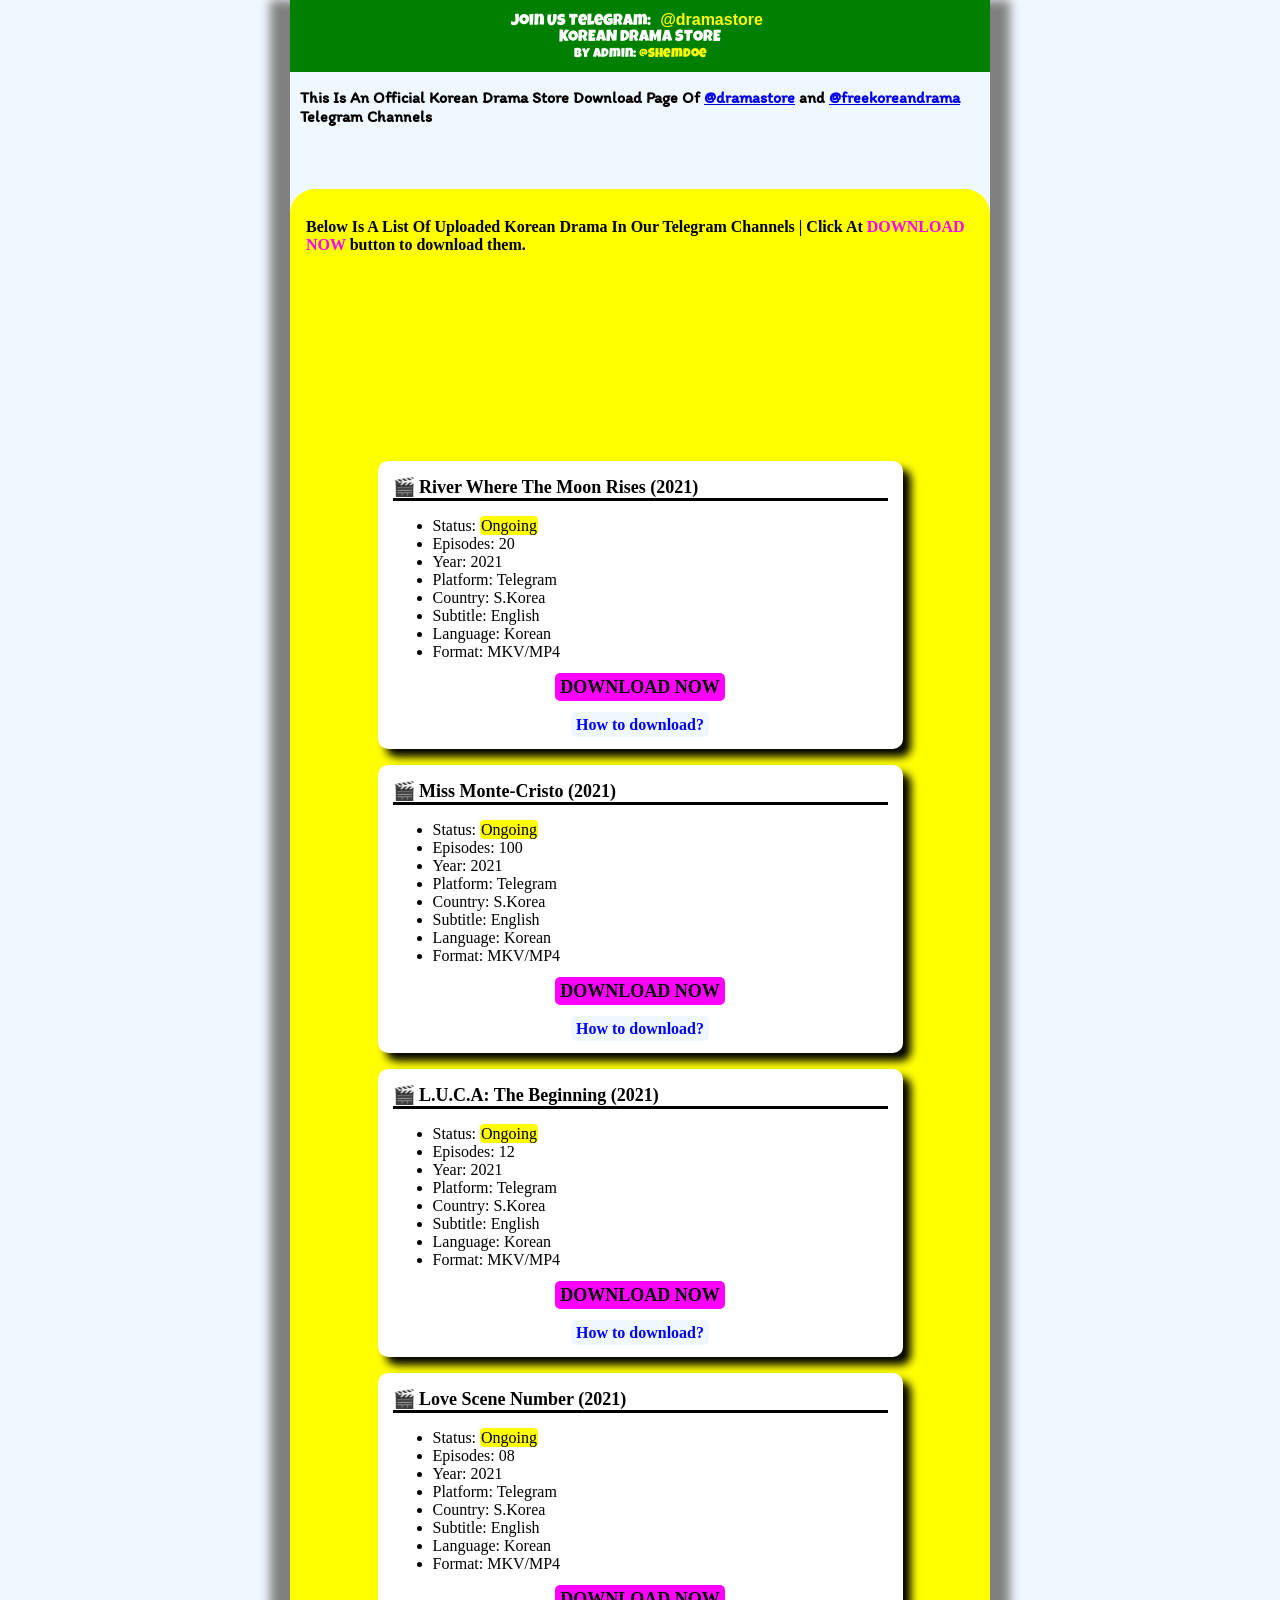
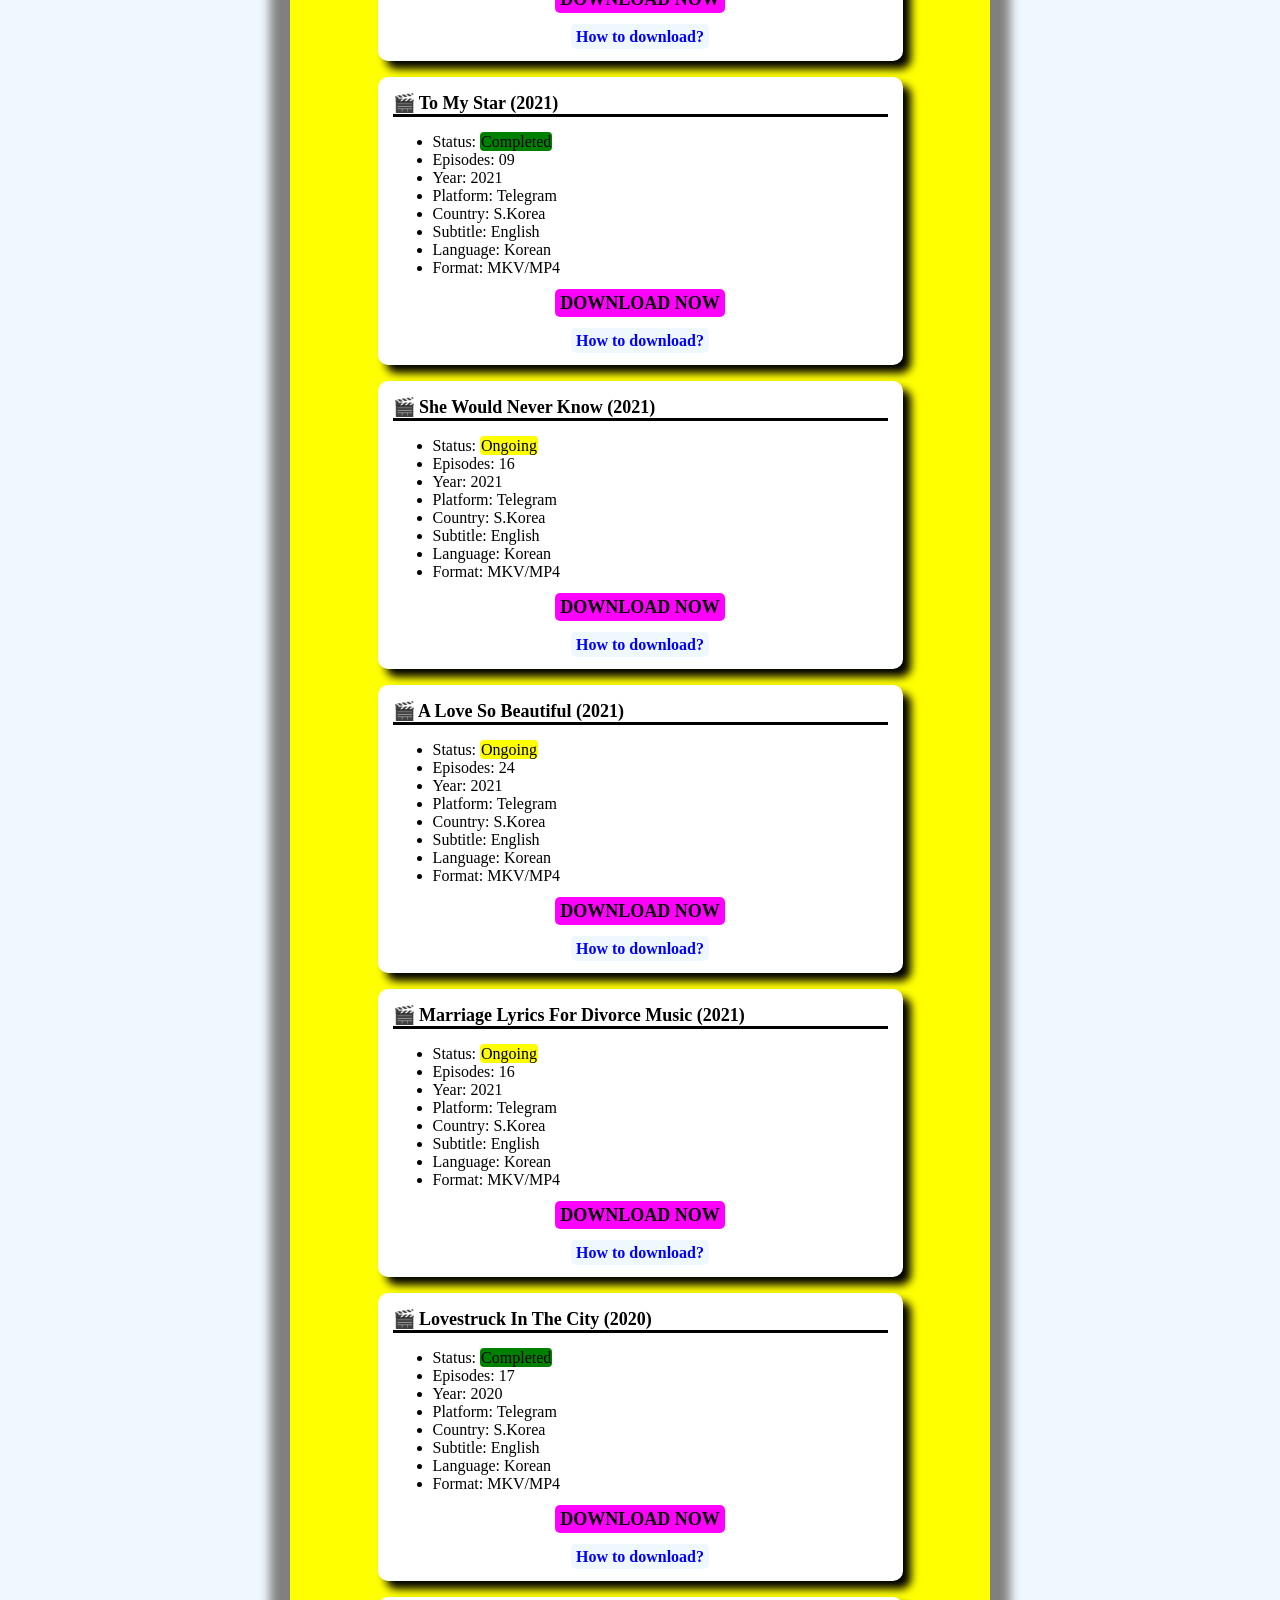
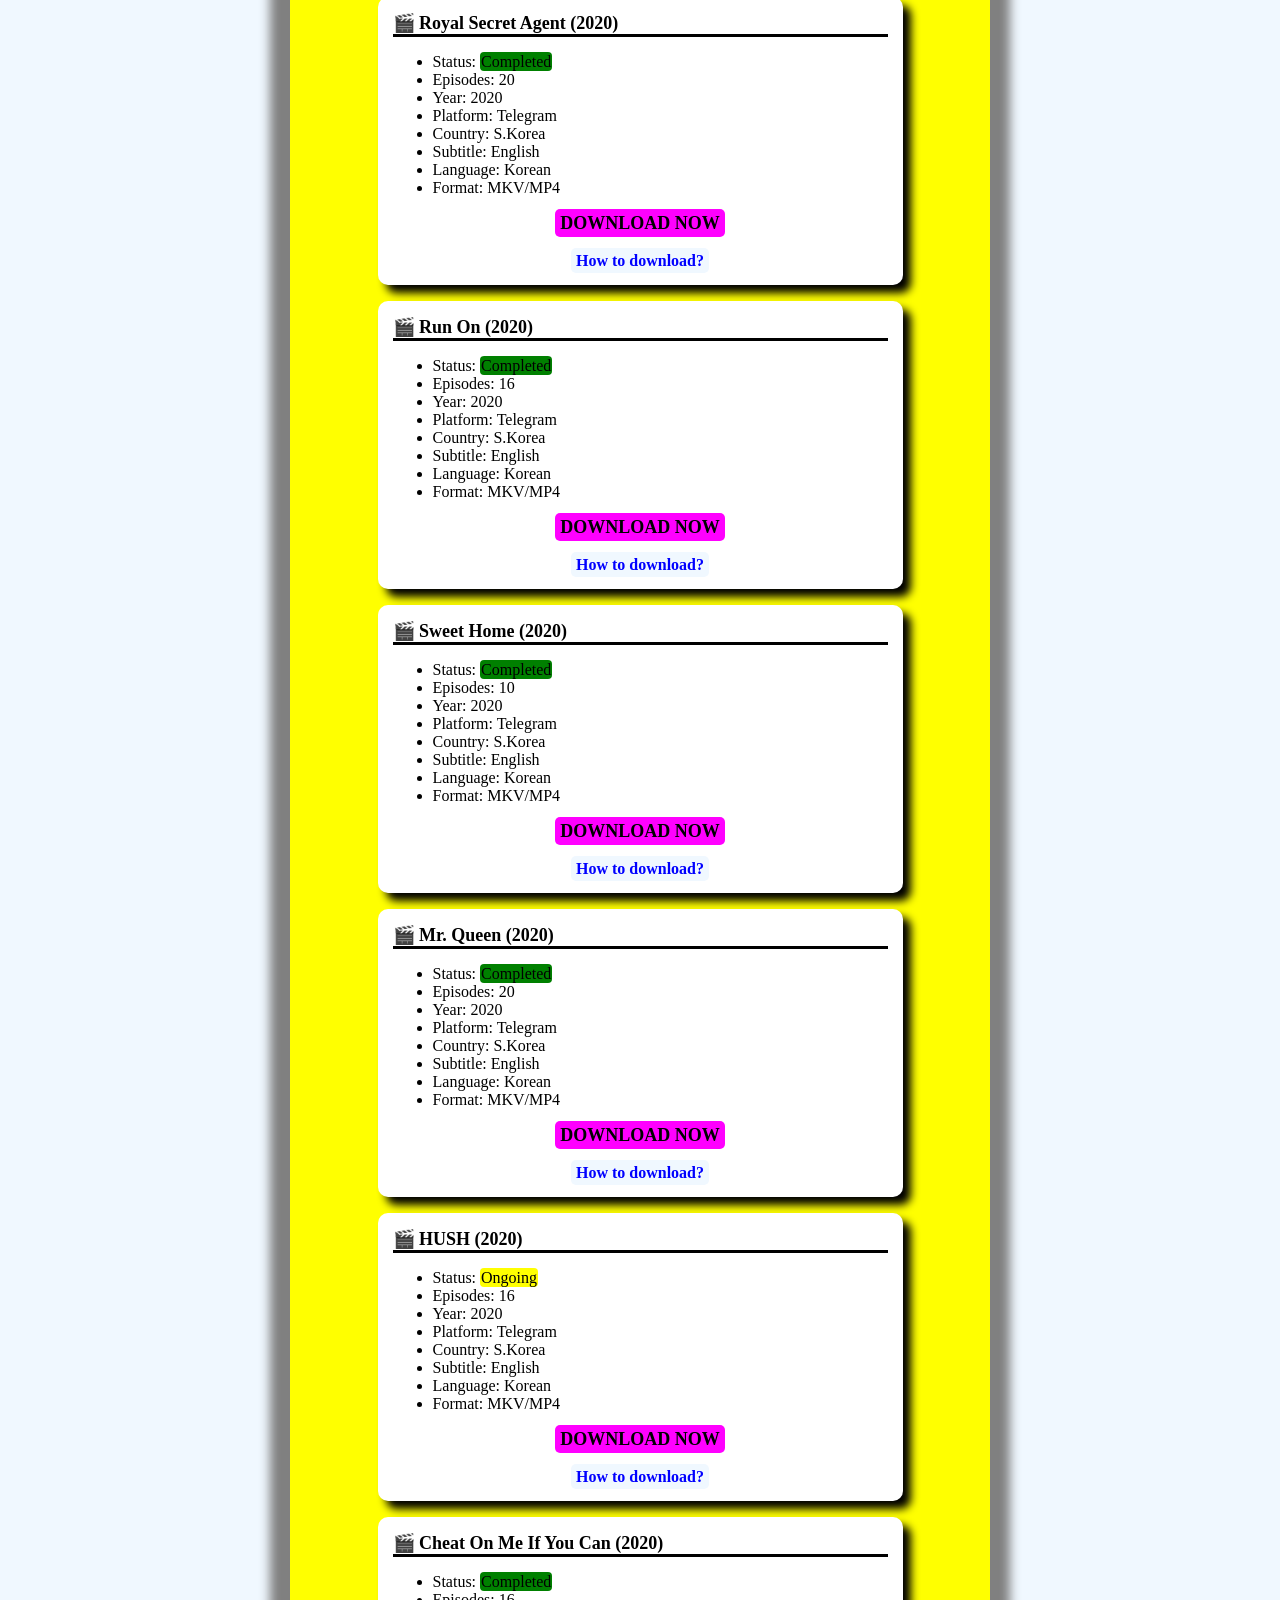
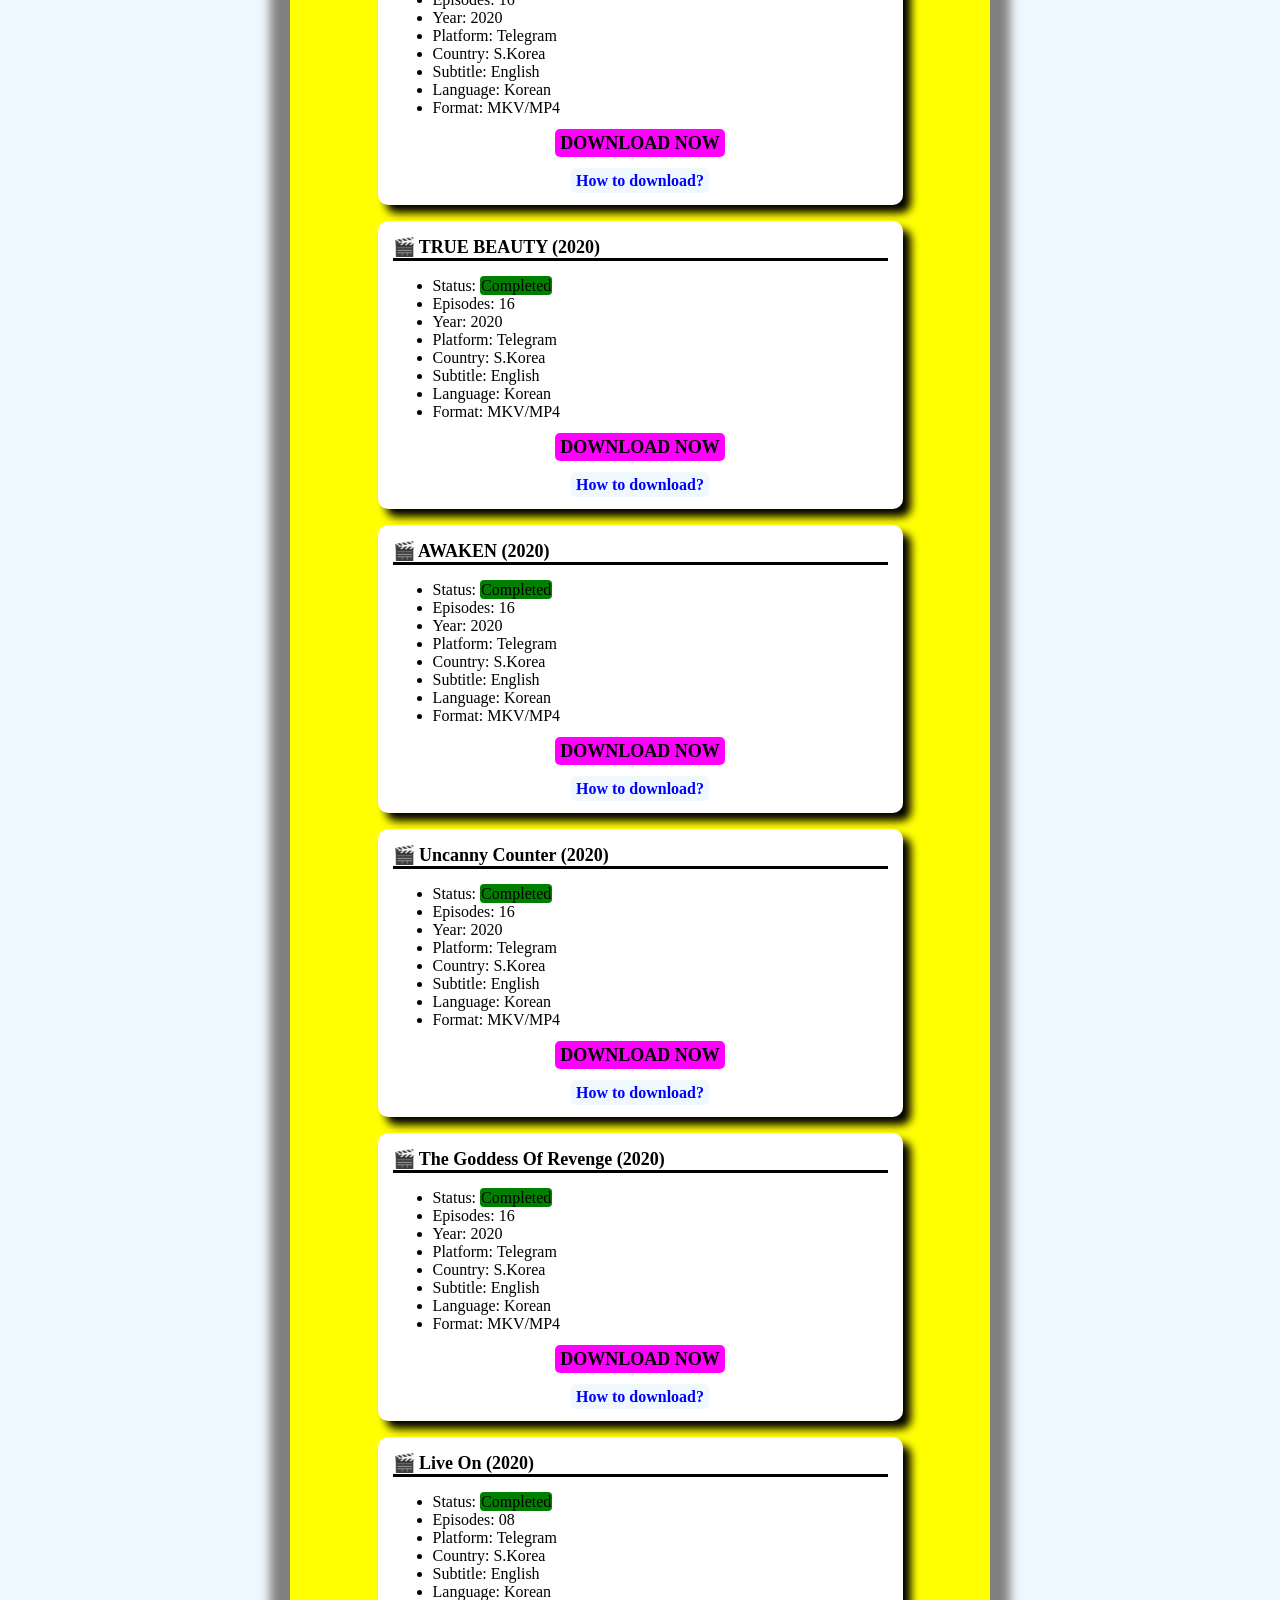
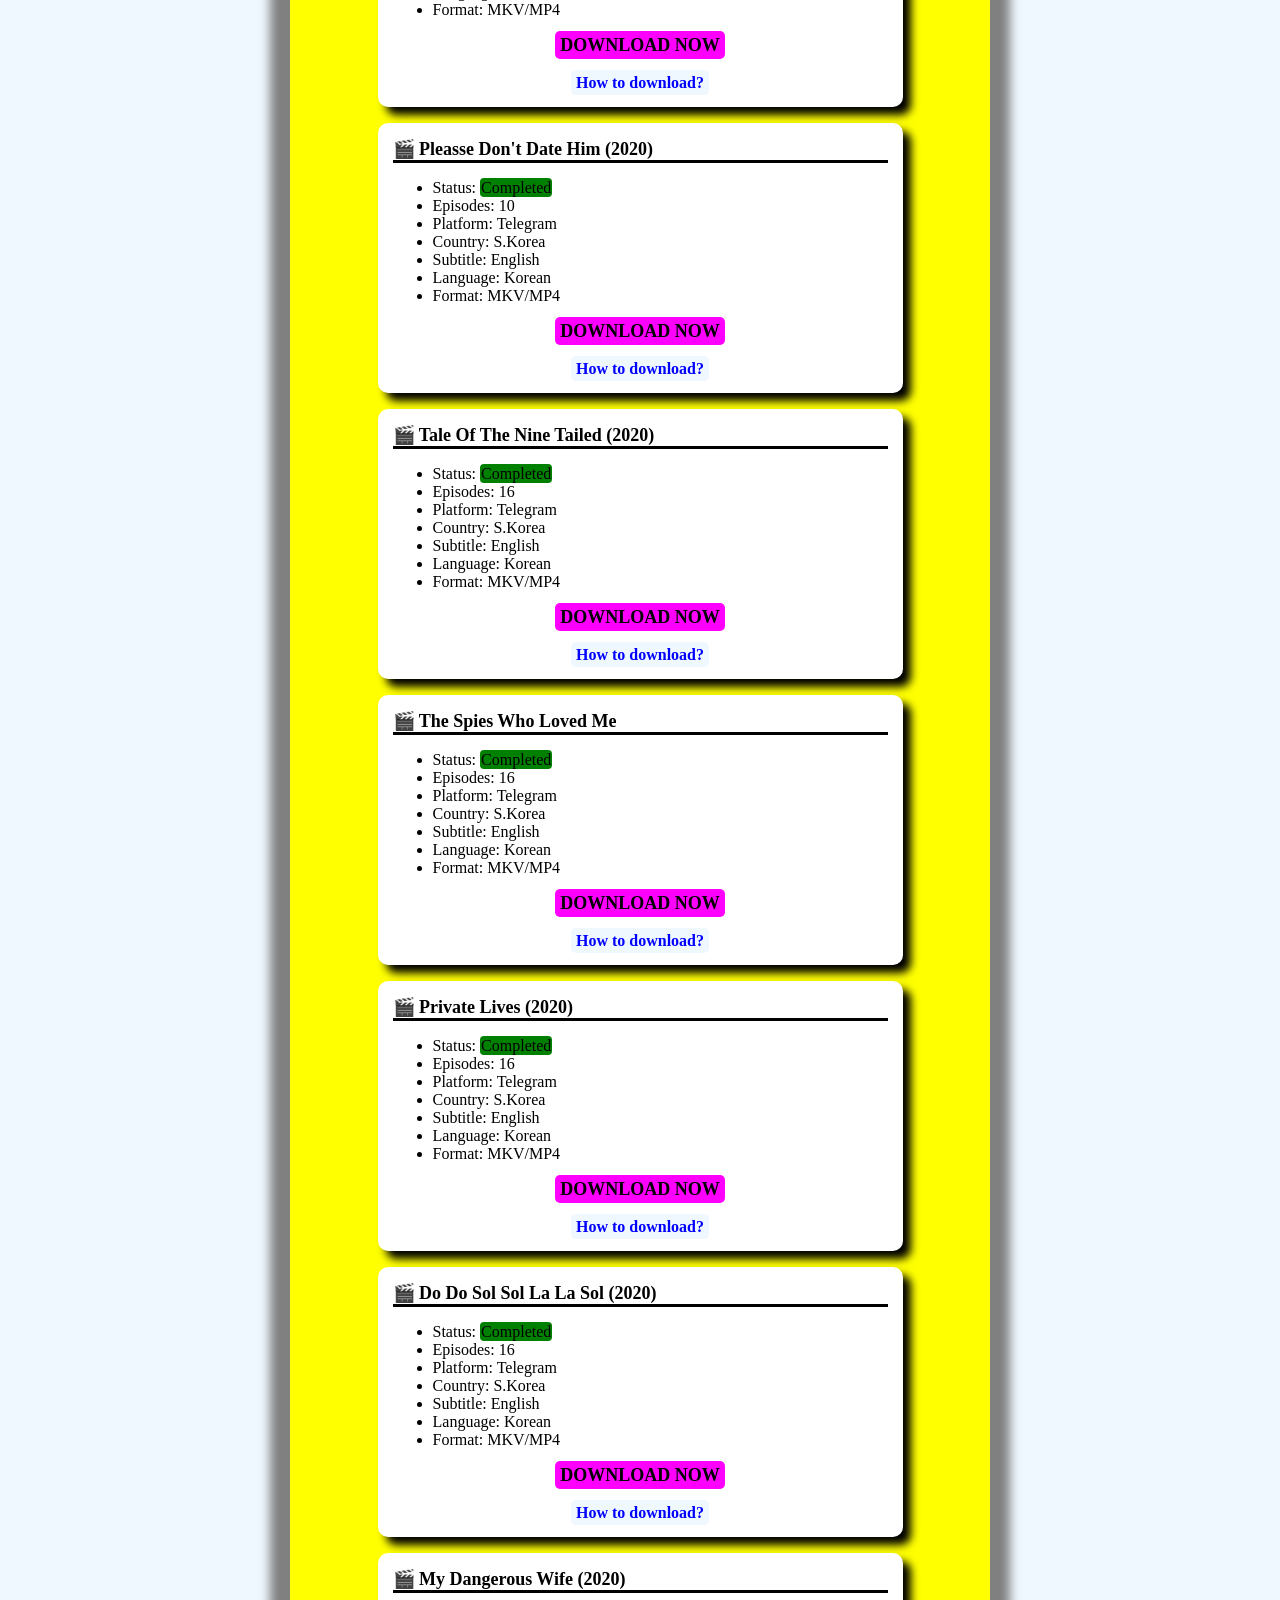
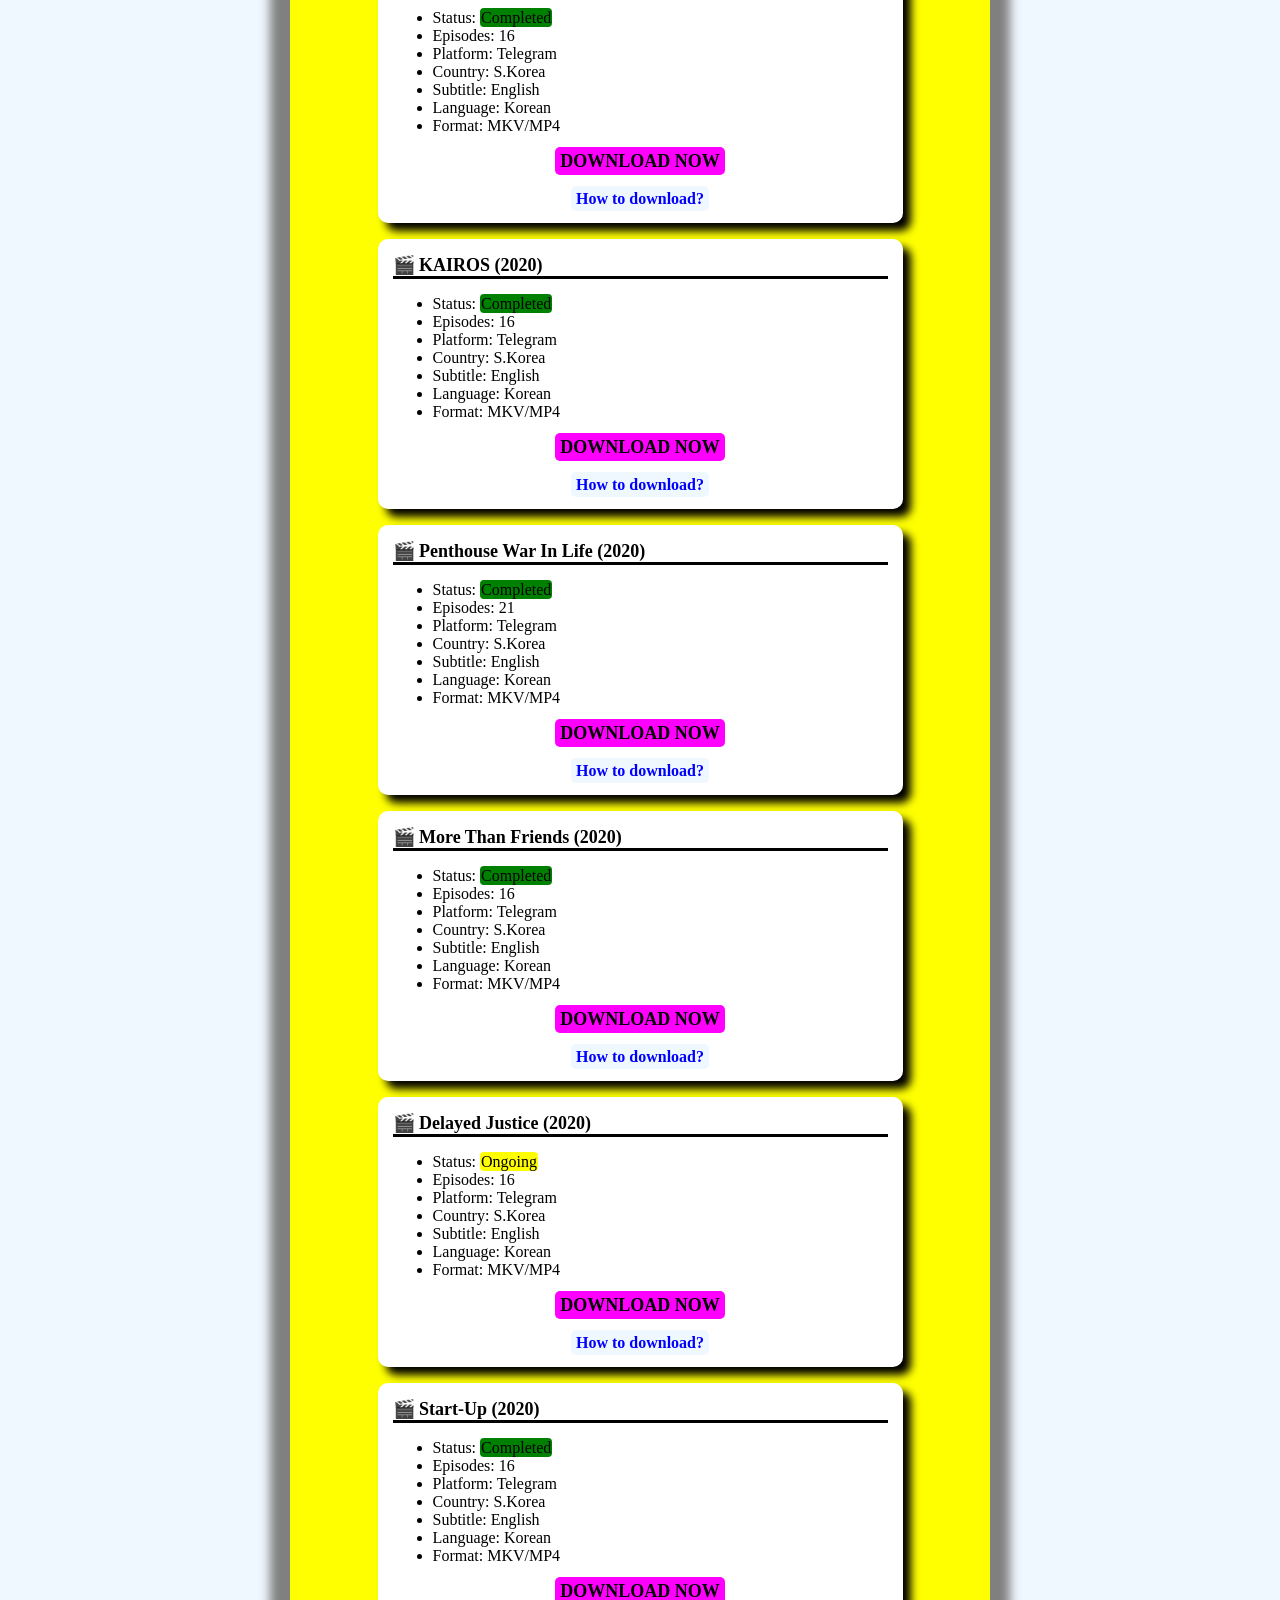
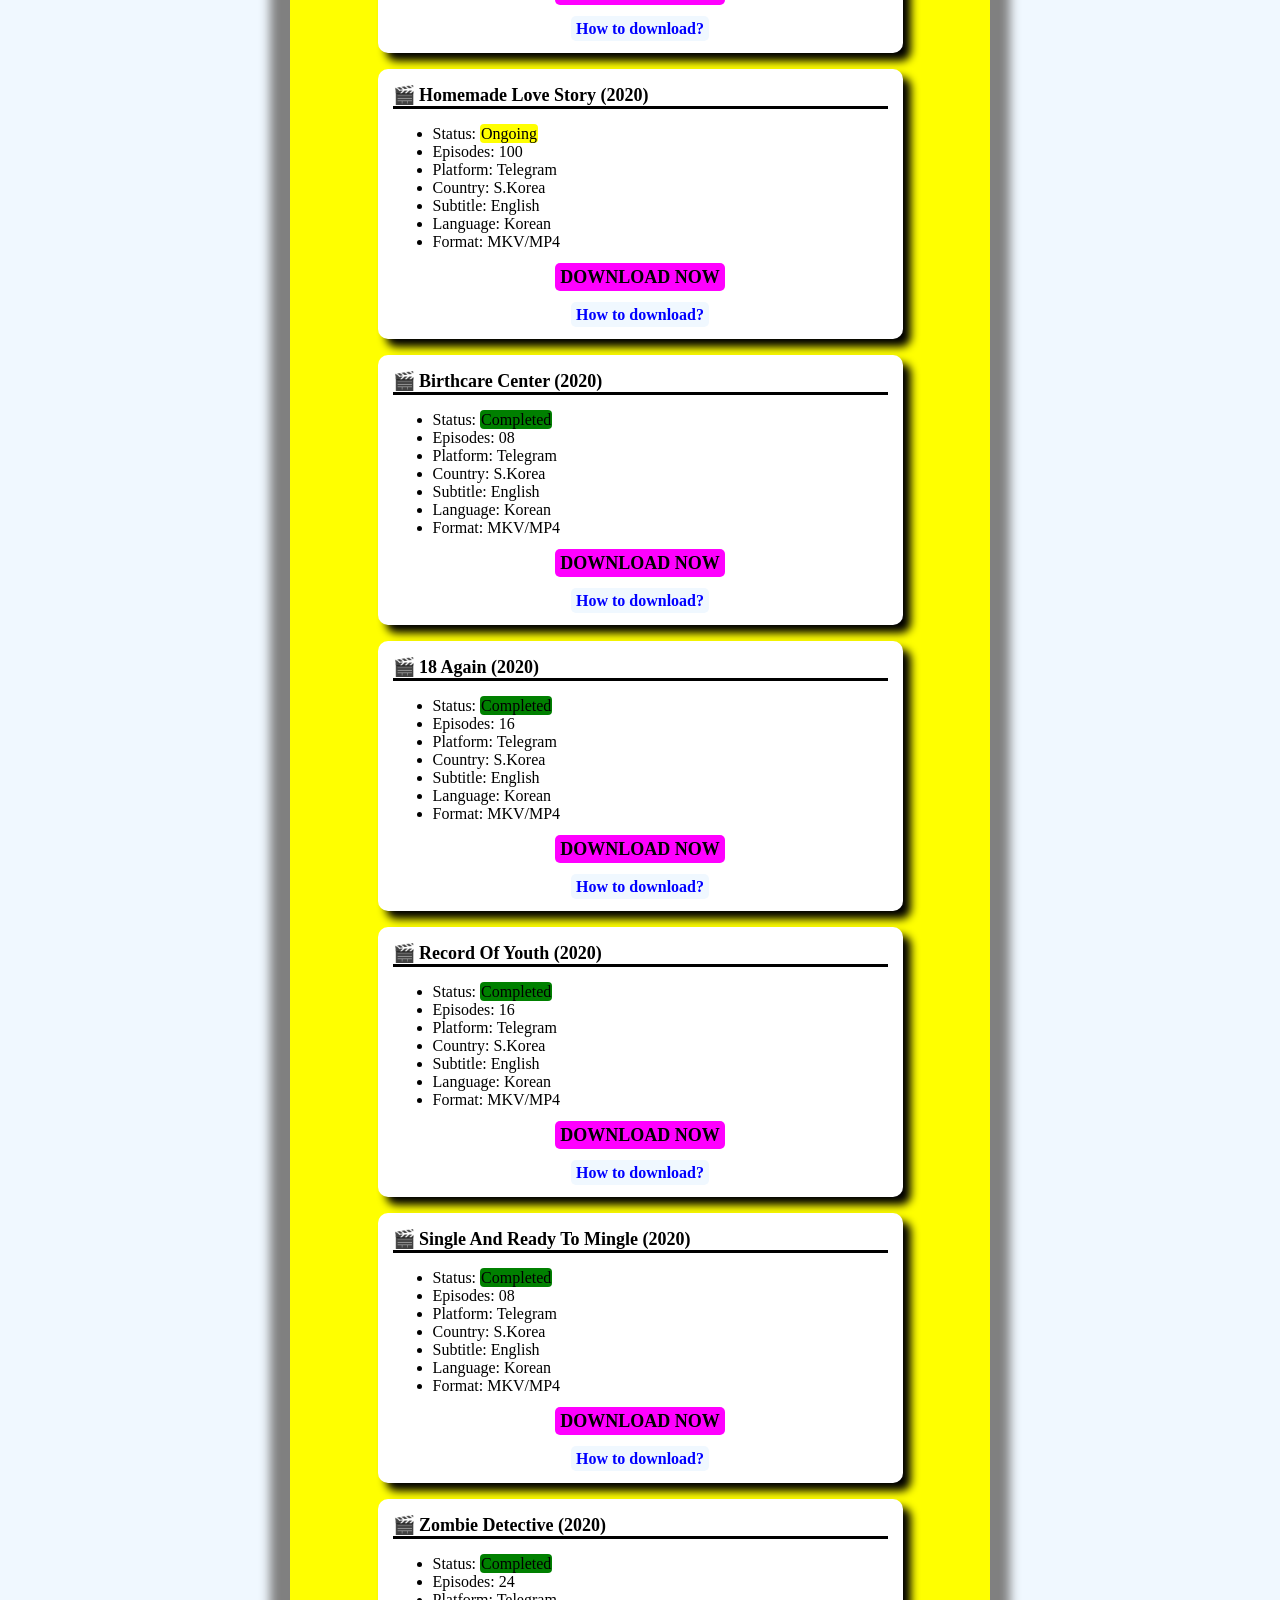
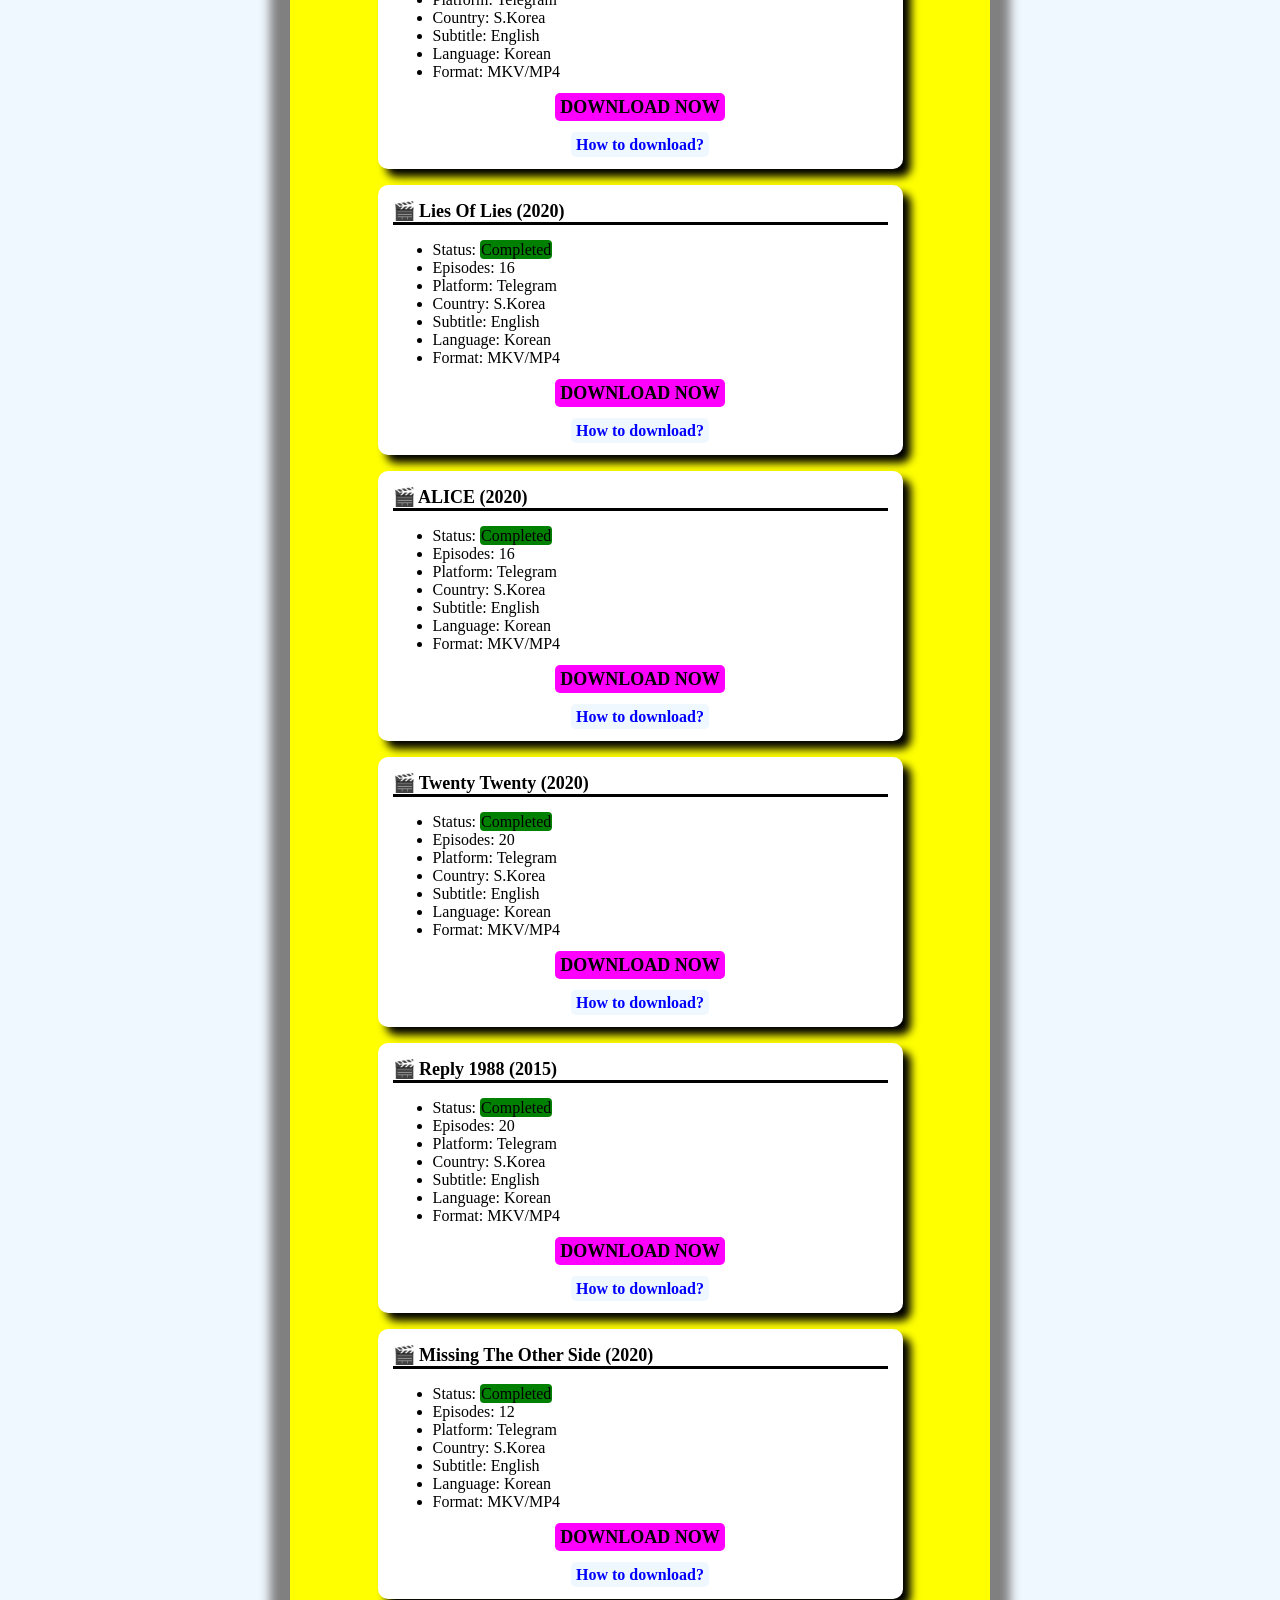
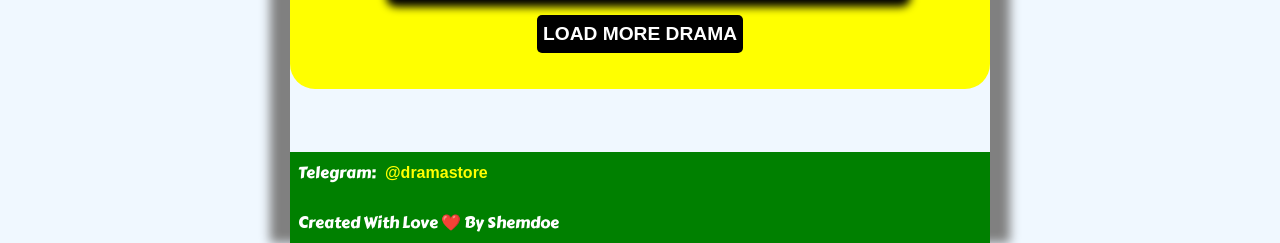
==== commit bac46fd2: "Update index.html" ====
--- a/index.html
+++ b/index.html
@@ -225,8 +225,8 @@
                 <div class="header" id="love">🎬 Lovestruck In The City (2020)</div>
                 <div class="description">
                     <ul>
-                        <li id="ongoing">Status: <span class="ongoingD">Ongoing</span></li>
-                        <li id="episodes">Episodes: 12</li>
+                        <li id="ongoing">Status: <span class="completed">Completed</span></li>
+                        <li id="episodes">Episodes: 17</li>
                         <li id="year">Year: 2020</li>
                         <li id="storage">Platform: Telegram</li>
                         <li id="country">Country: S.Korea</li>
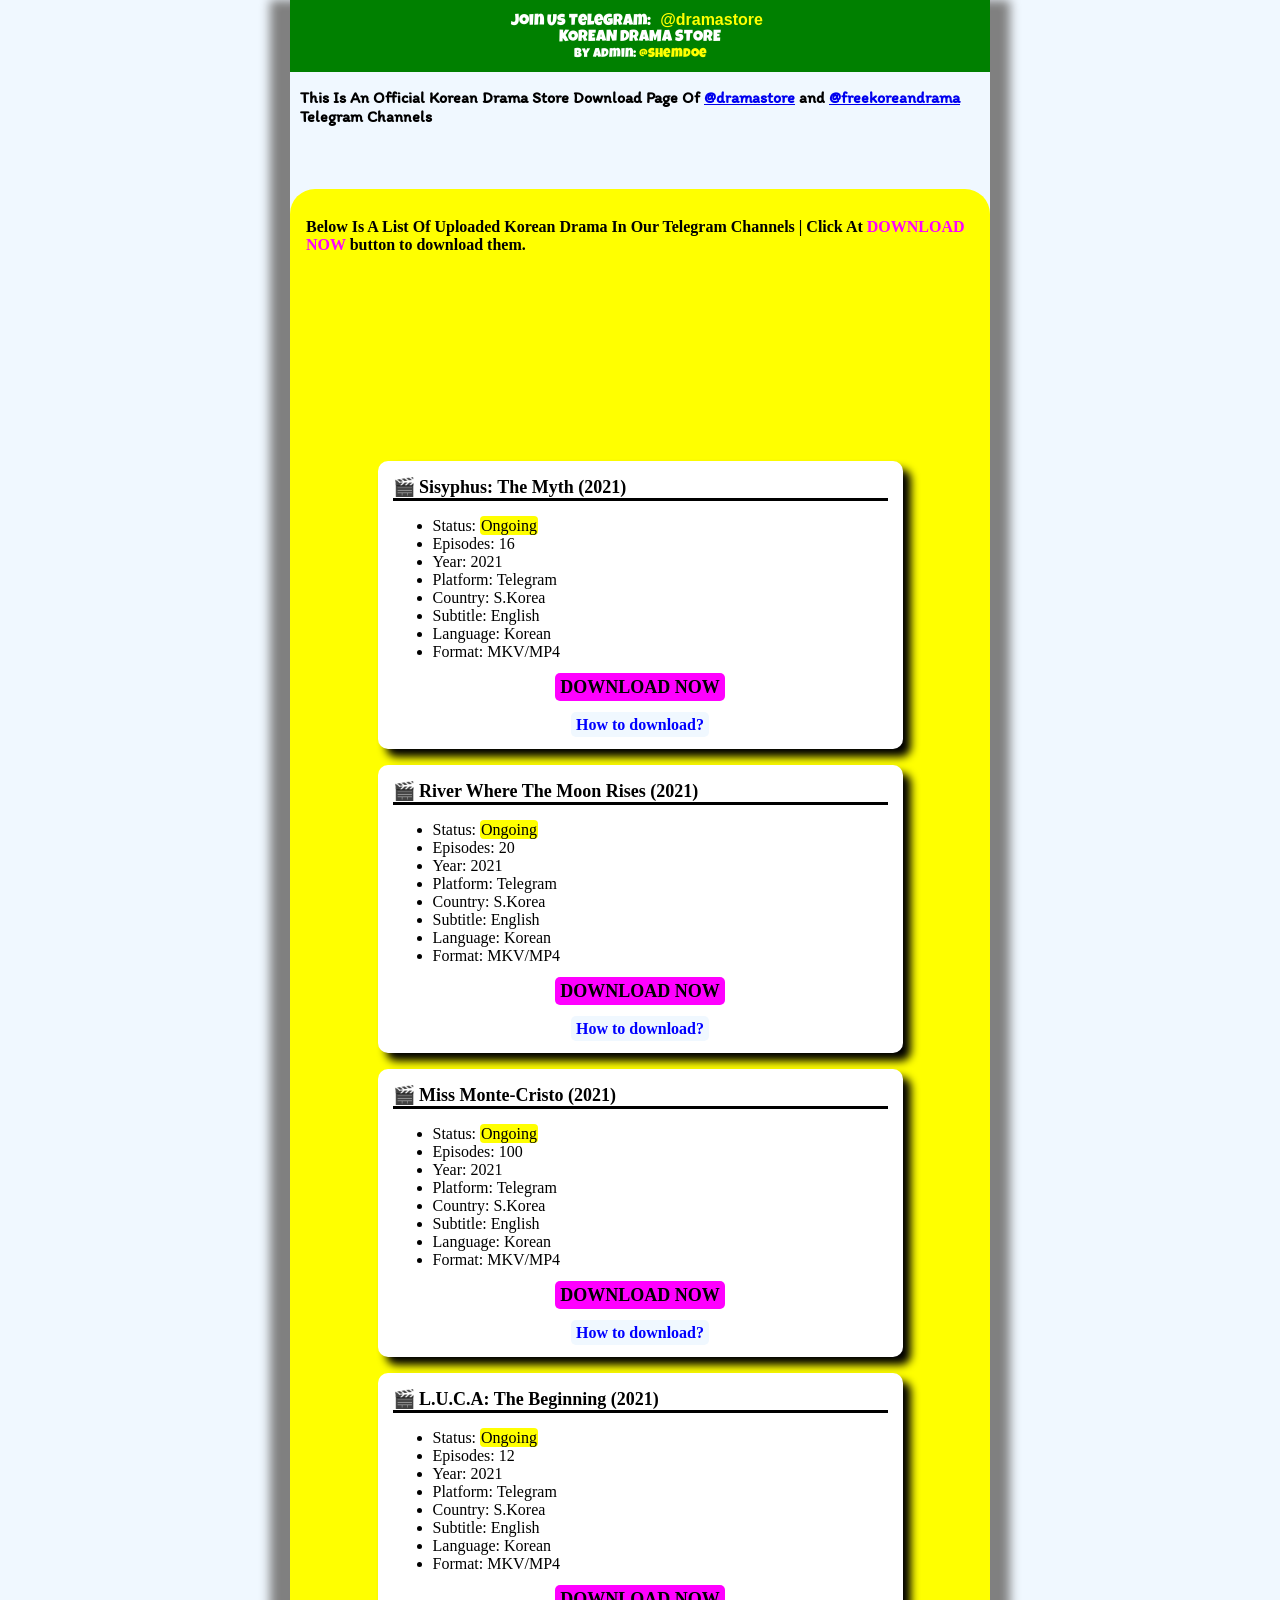
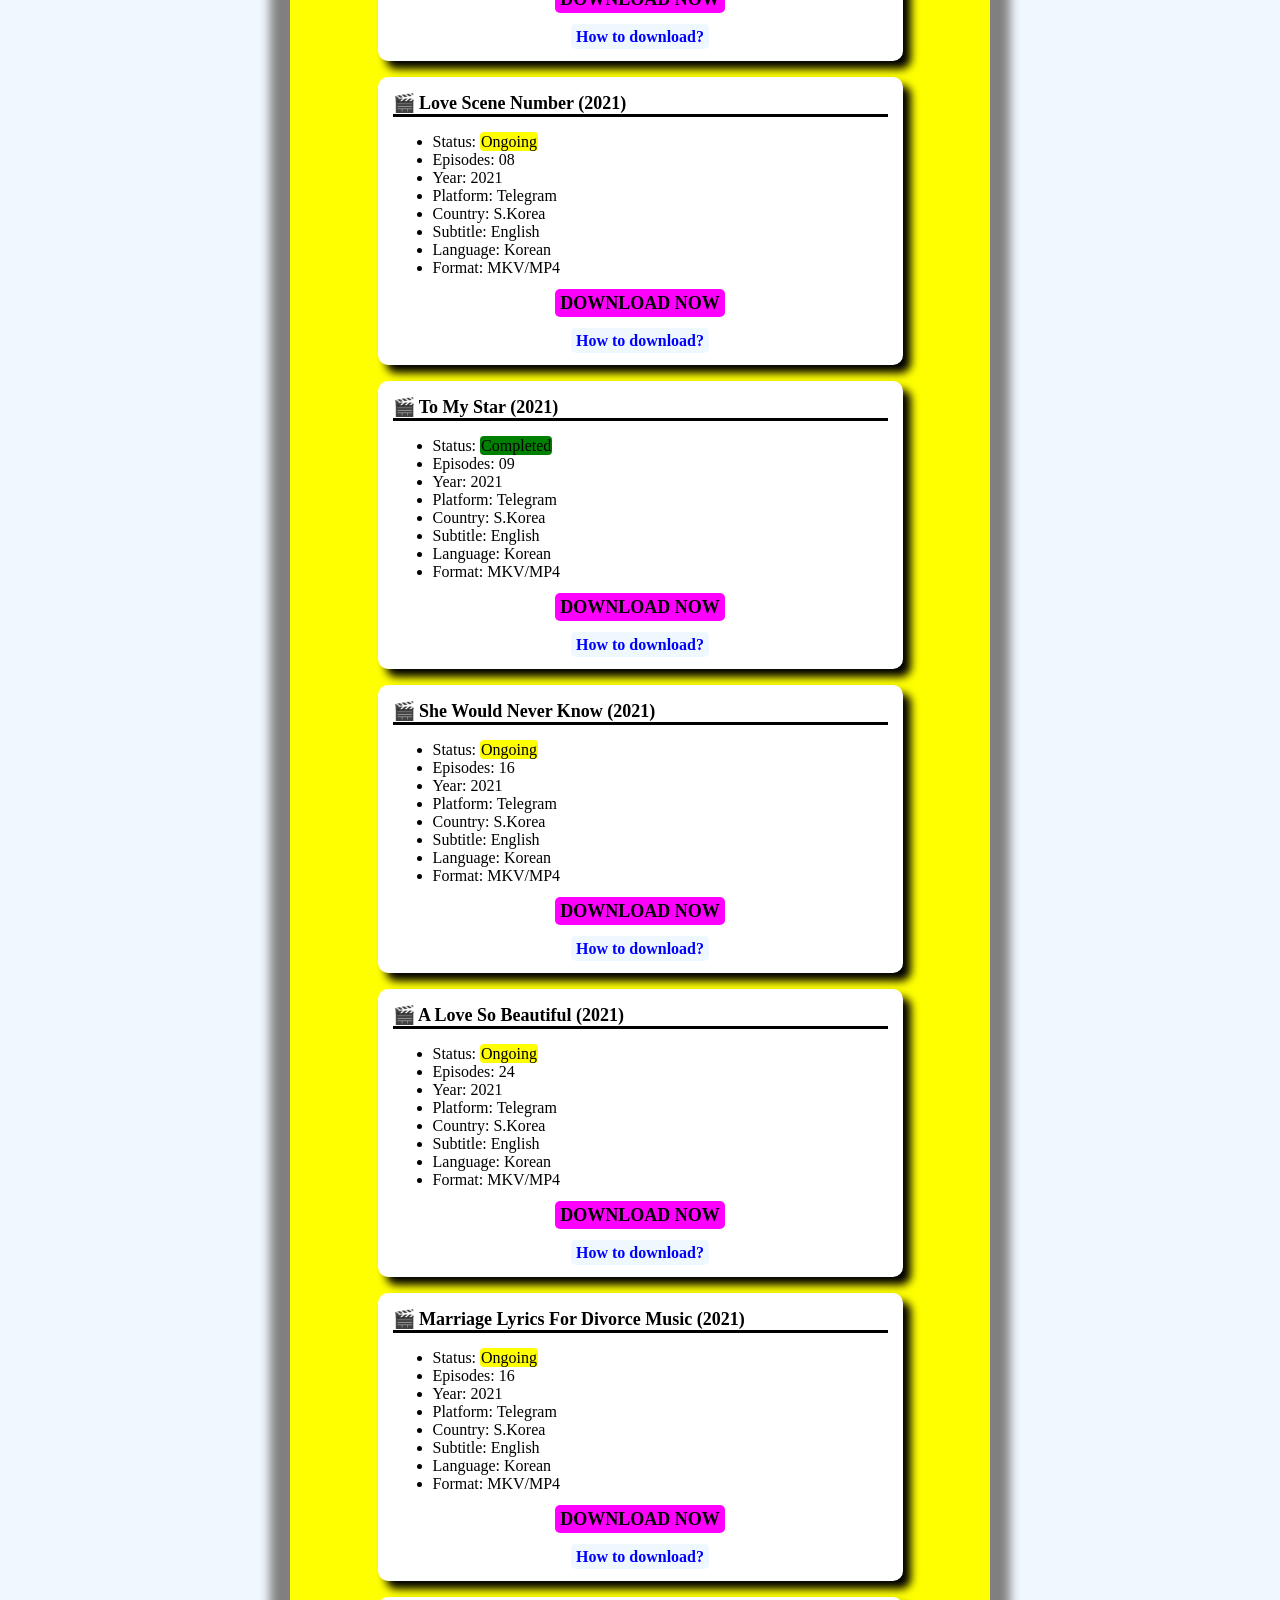
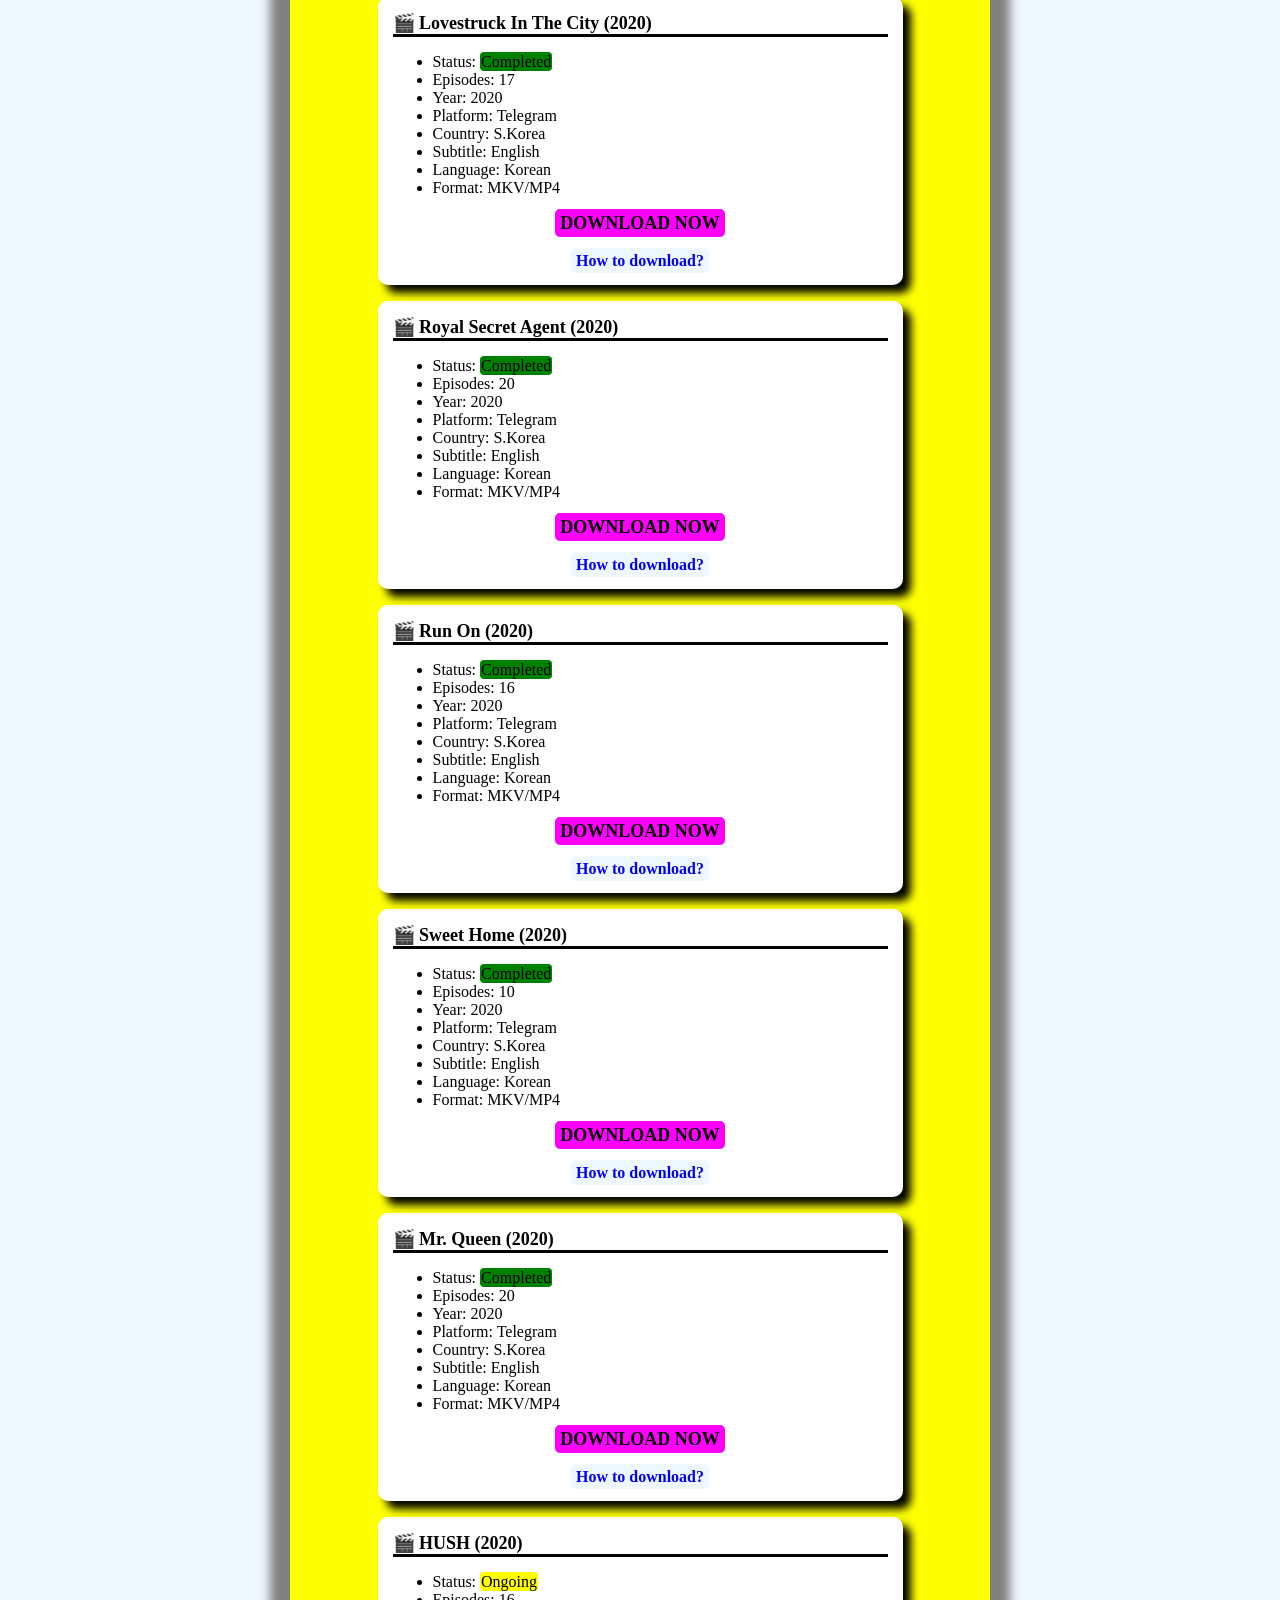
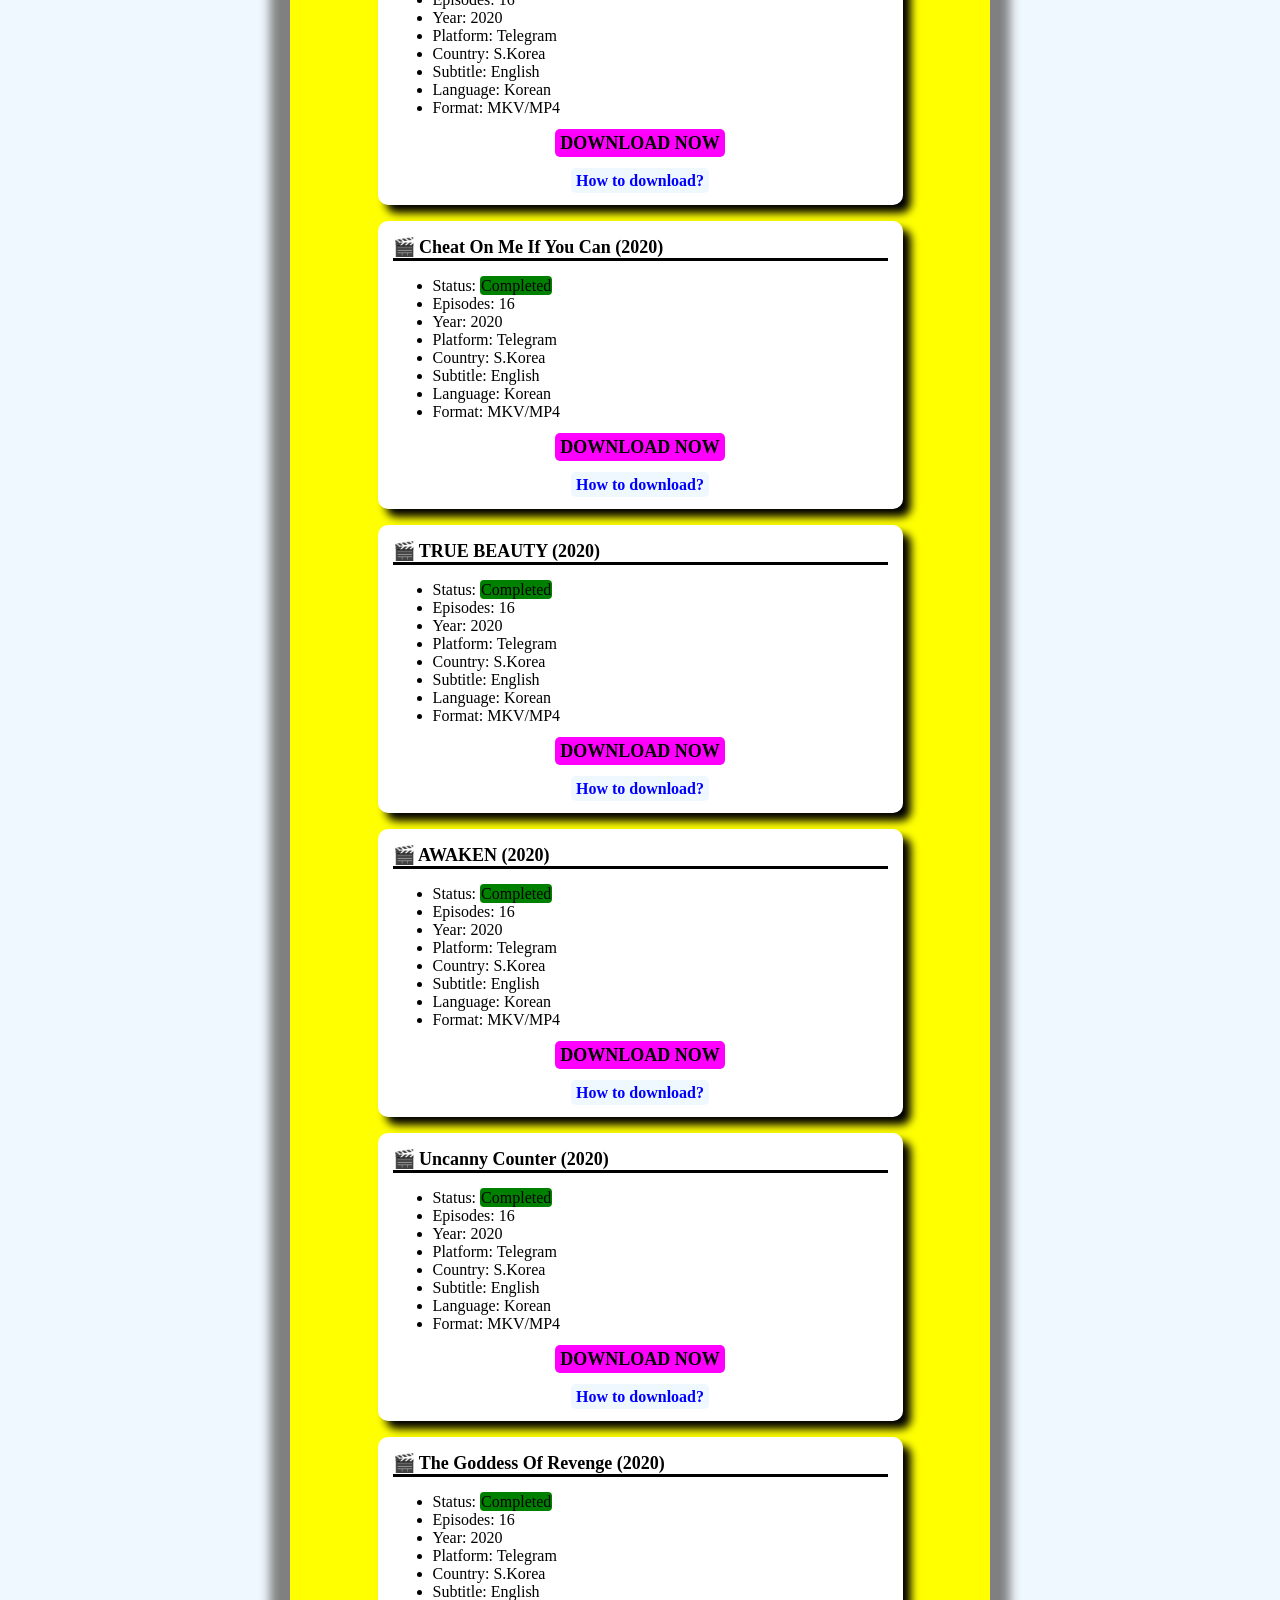
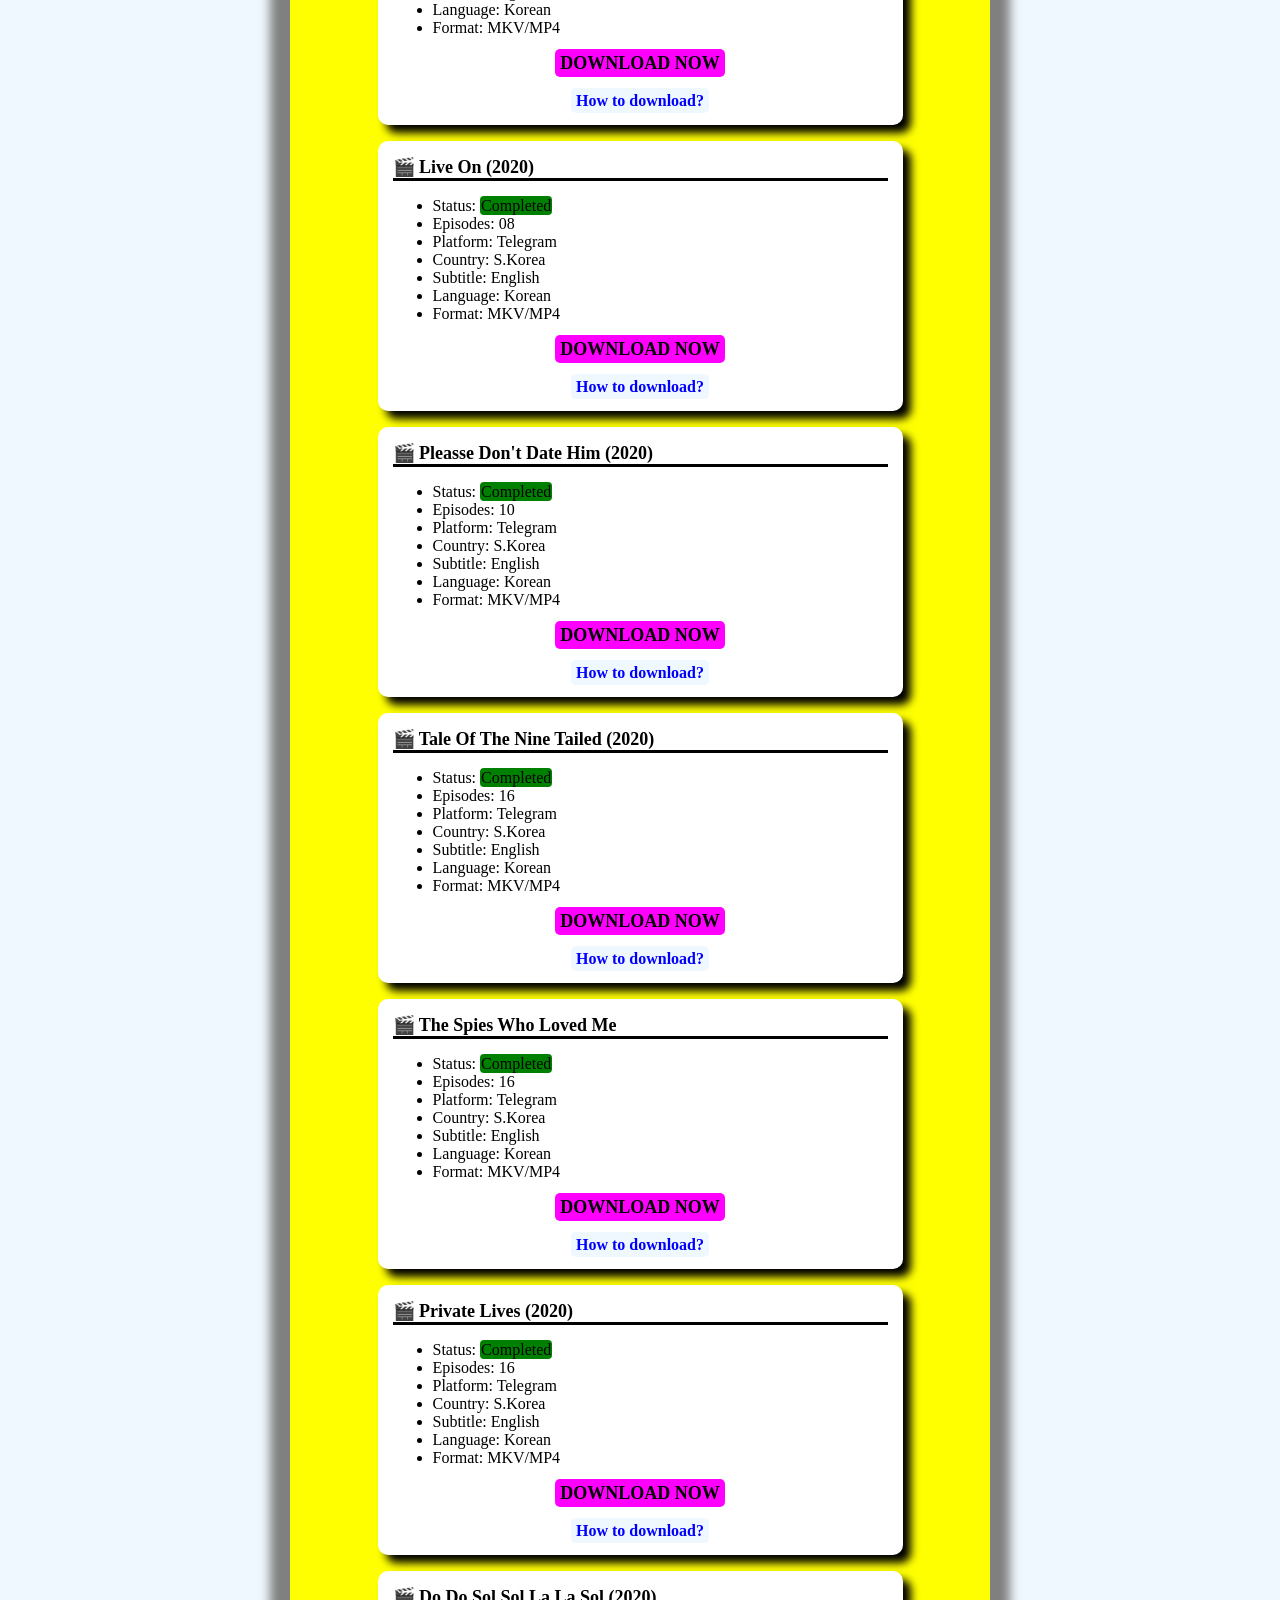
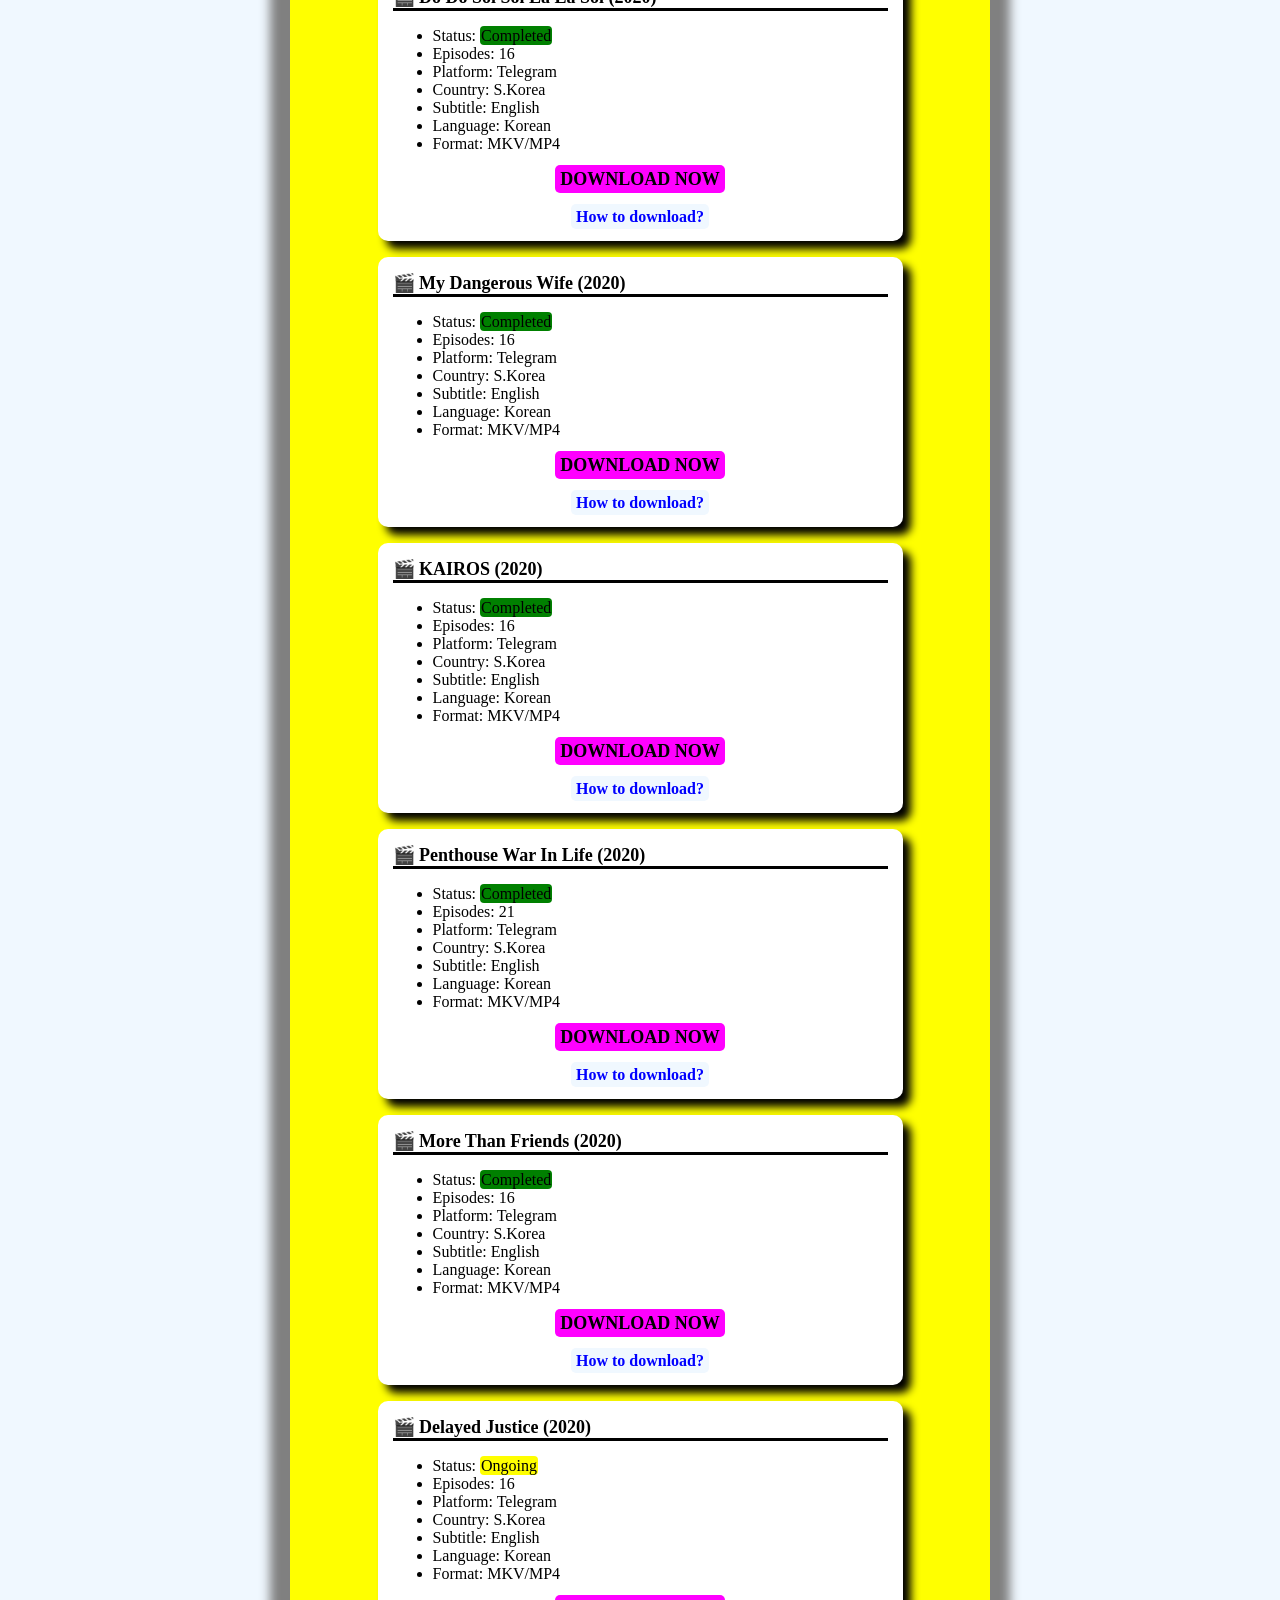
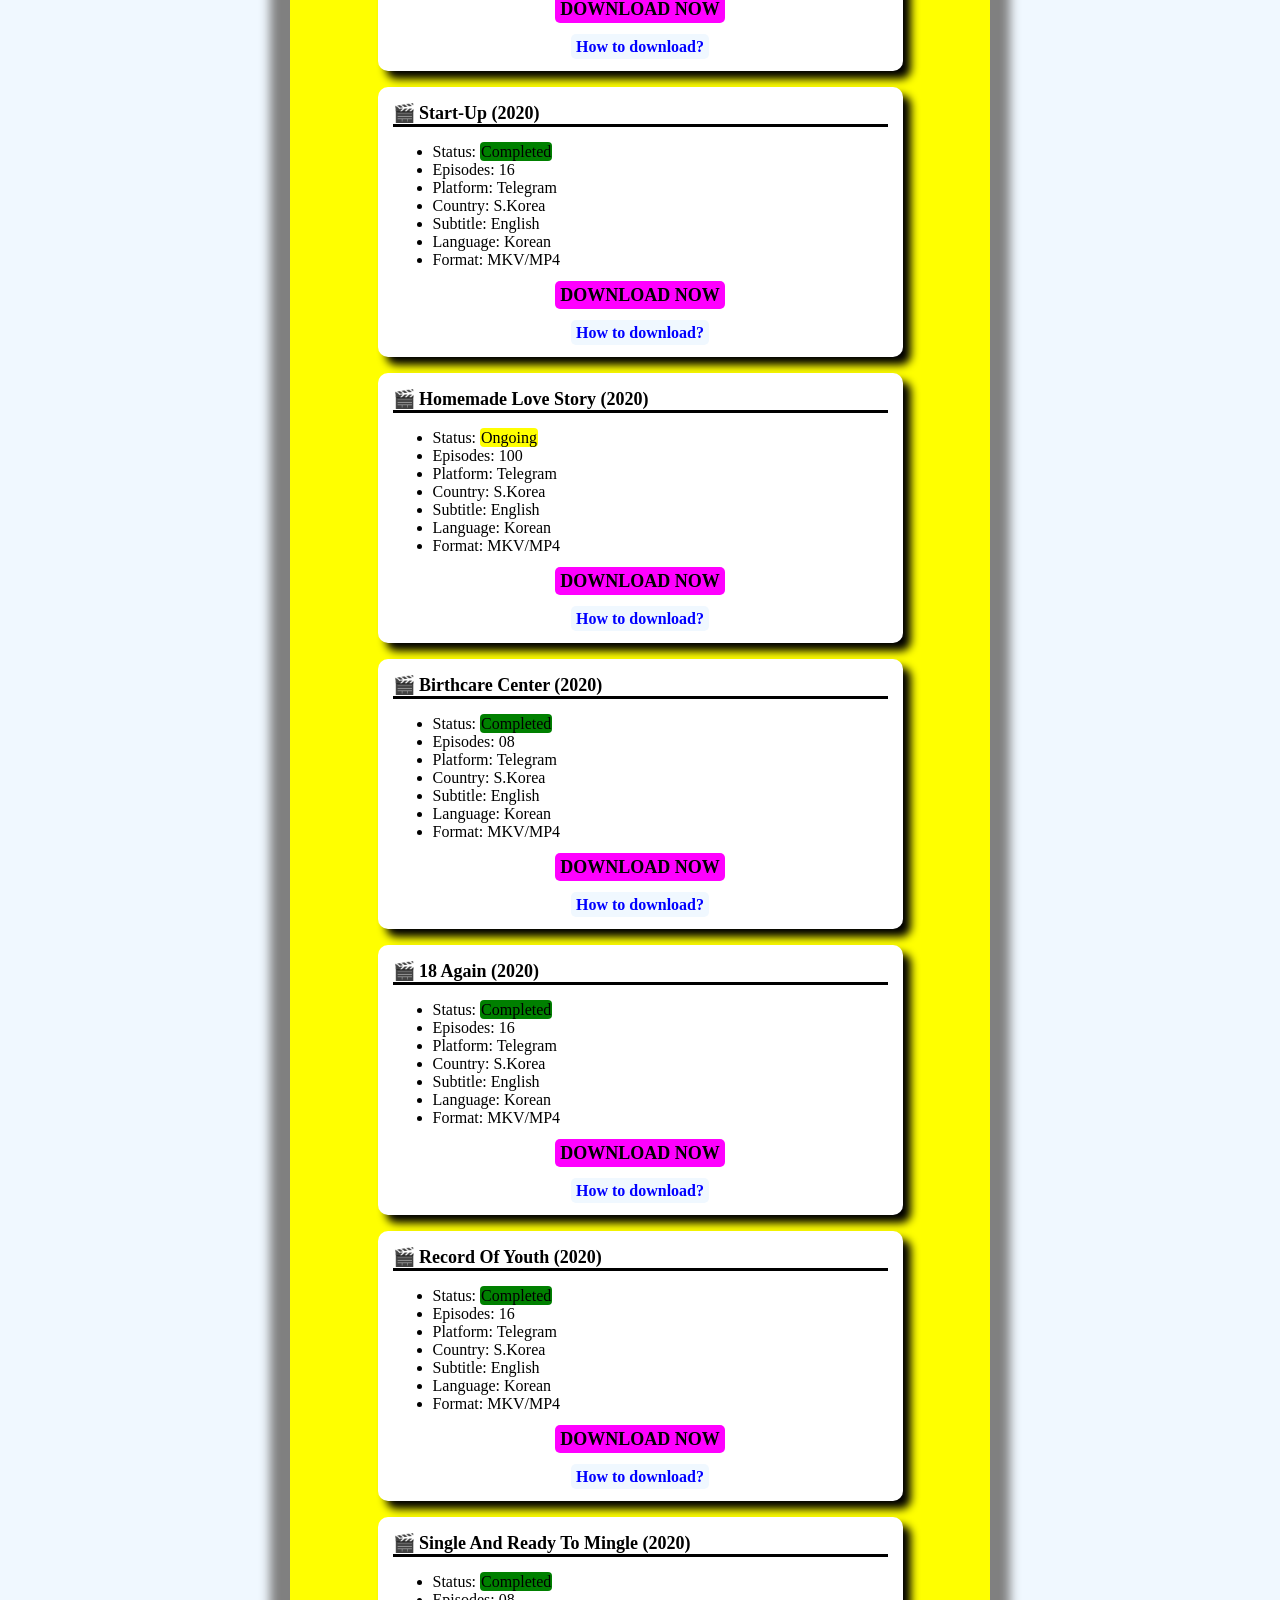
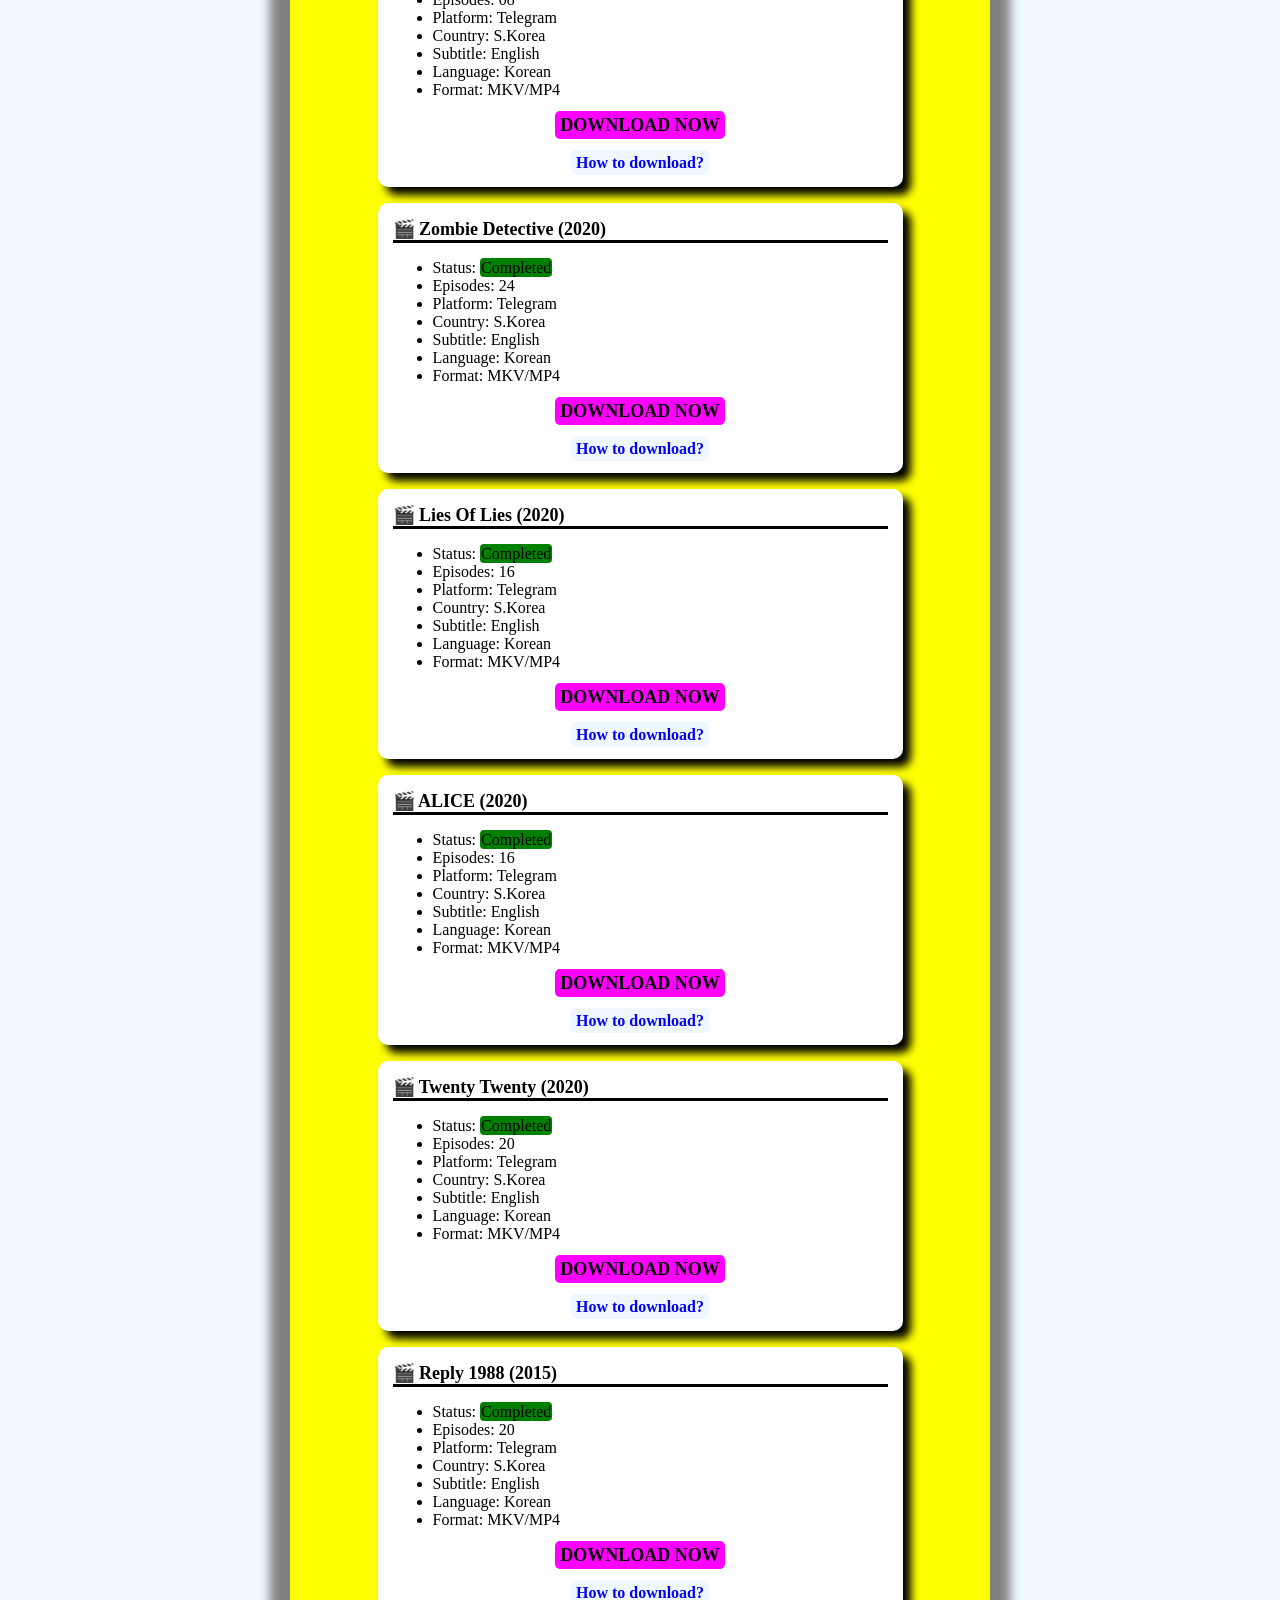
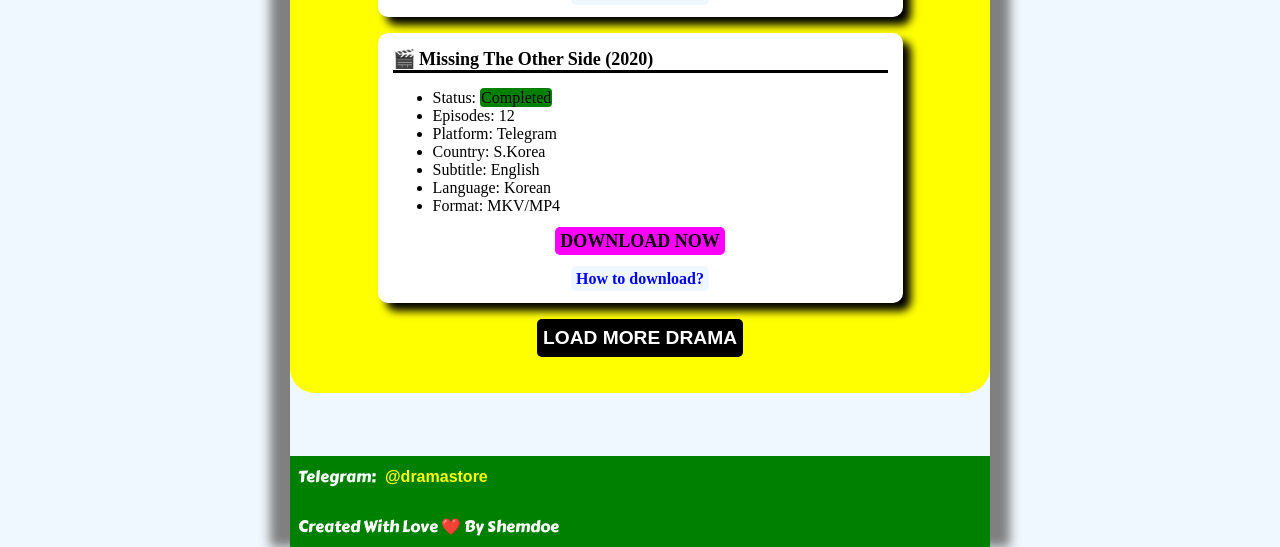
==== commit bdb5709e: "Update index.html" ====
--- a/index.html
+++ b/index.html
@@ -77,6 +77,24 @@
             
             <!--  Drama down below -->
             
+            <div class="drama-container ongoing" id="sisy">
+                <div class="header">🎬 Sisyphus: The Myth (2021)</div>
+                <div class="description">
+                    <ul>
+                        <li id="ongoing">Status: <span class="ongoingD">Ongoing</span></li>
+                        <li id="episodes">Episodes: 16</li>
+                        <li id="year">Year: 2021</li>
+                        <li id="storage">Platform: Telegram</li>
+                        <li id="country">Country: S.Korea</li>
+                        <li id="subtitle">Subtitle: English</li>
+                        <li id="Language">Language: Korean</li>
+                        <li id="format">Format: MKV/MP4</li>
+                    </ul>
+                </div>
+                <a href="https://tinyurl.com/sisyphus-the-myth" target="_blank">DOWNLOAD NOW</a> <br> <br>
+                <a id="how-to-download" href="https://telegra.ph/How-to-download-at-dramastore-01-05" target="_blank">How to download?</a>
+            </div>
+            
             <div class="drama-container ongoing" id="rive">
                 <div class="header">🎬 River Where The Moon Rises (2021)</div>
                 <div class="description">
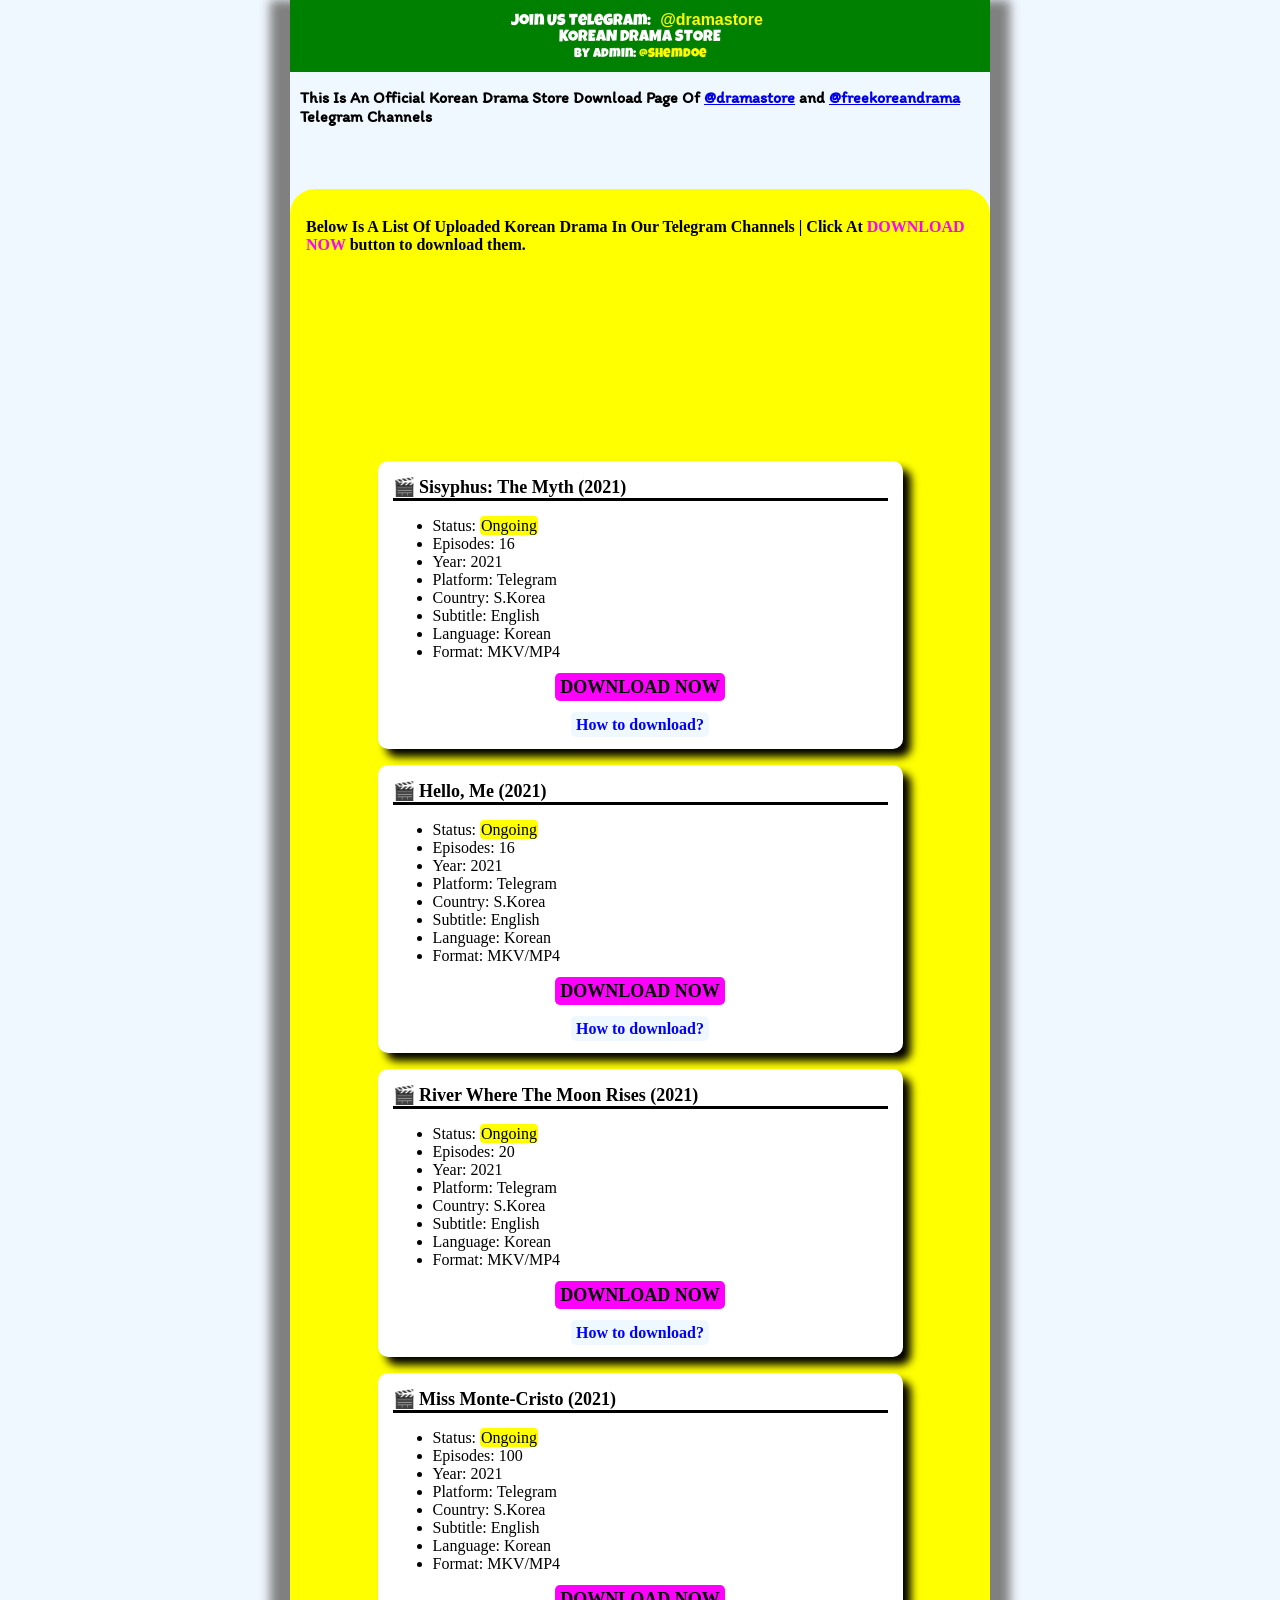
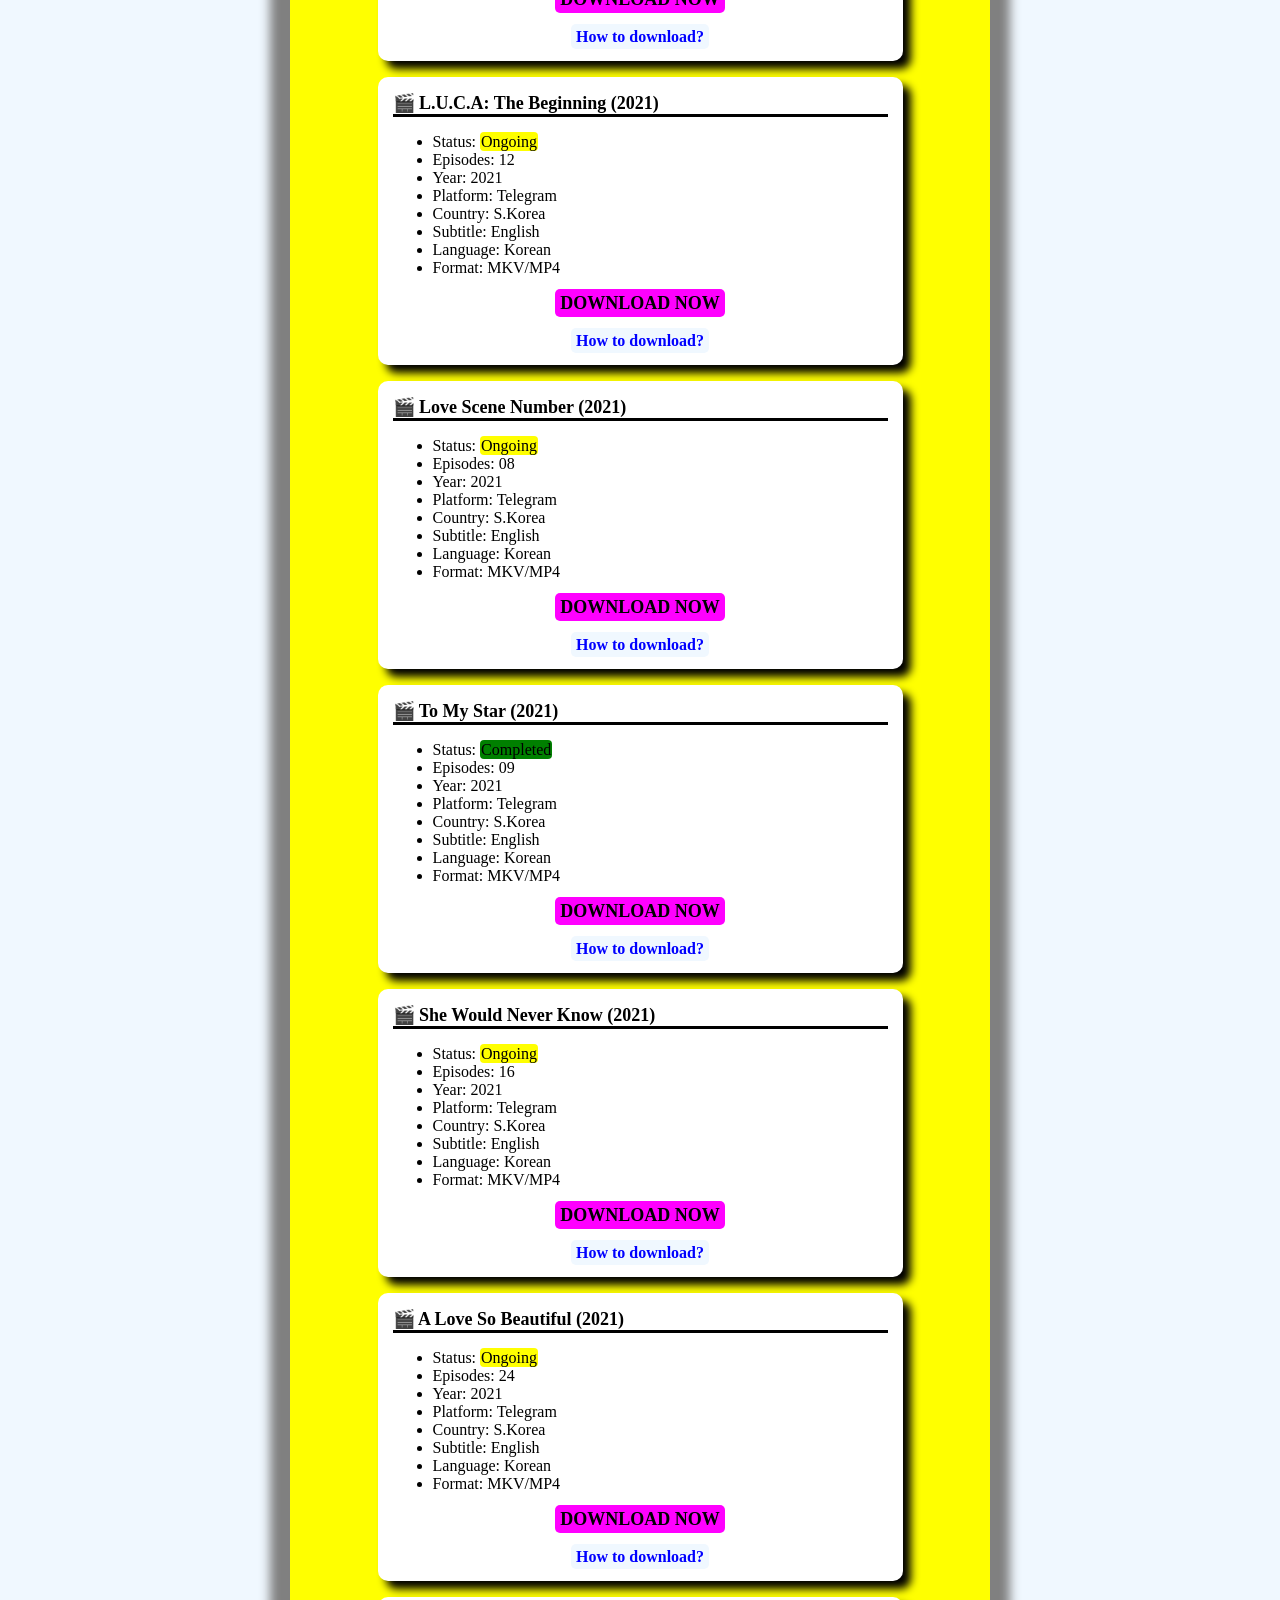
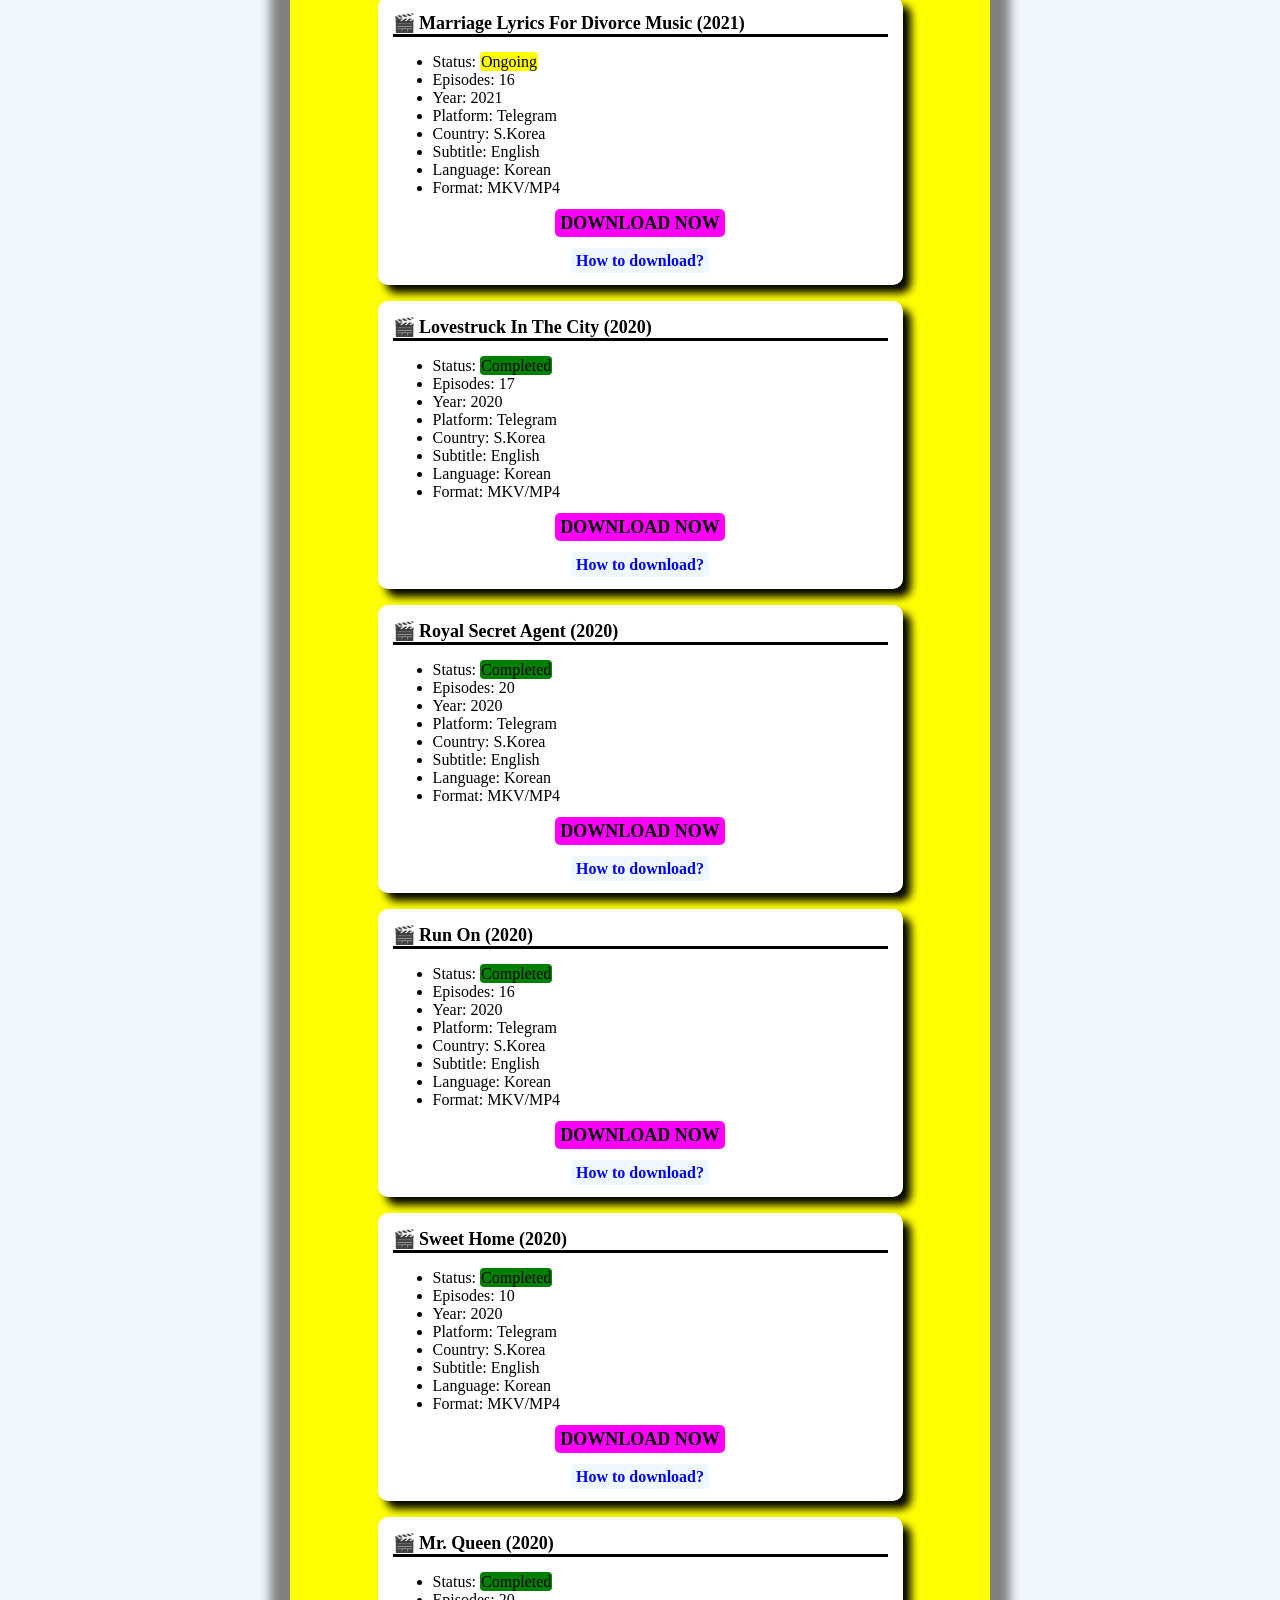
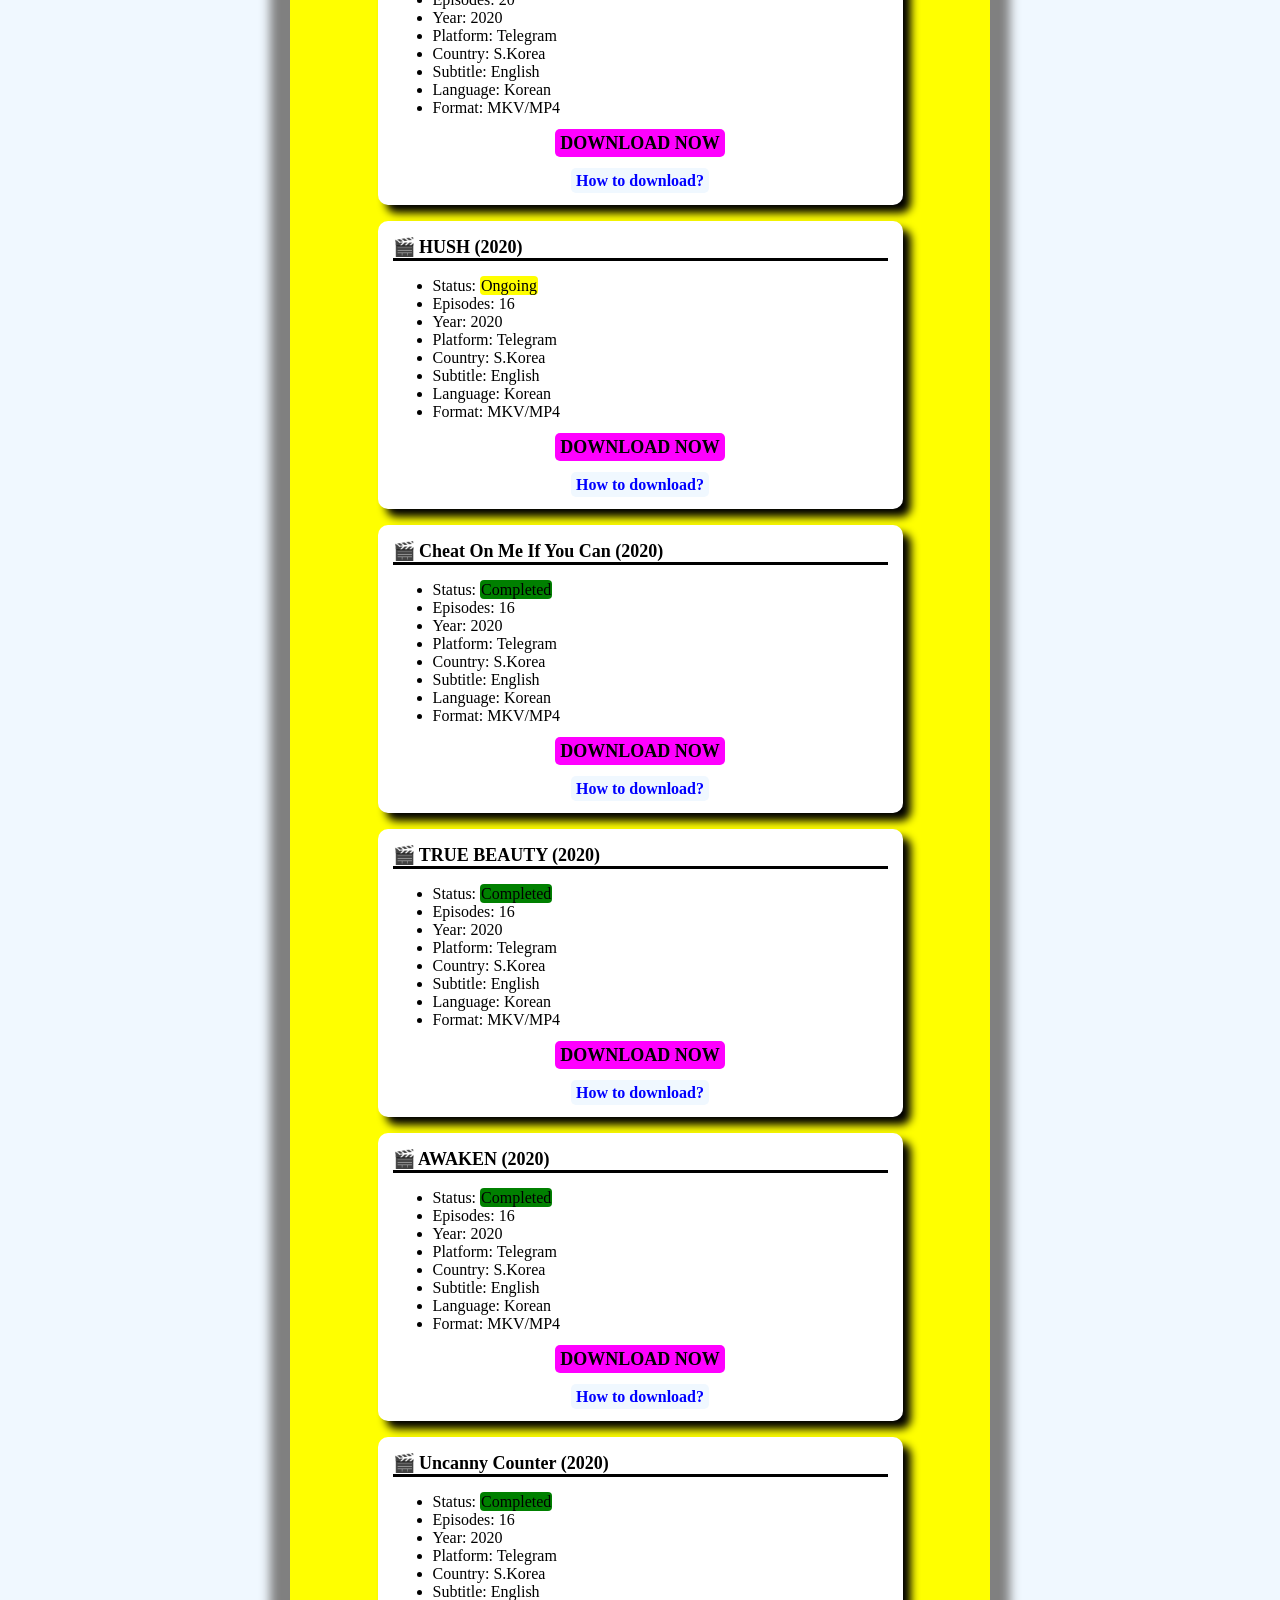
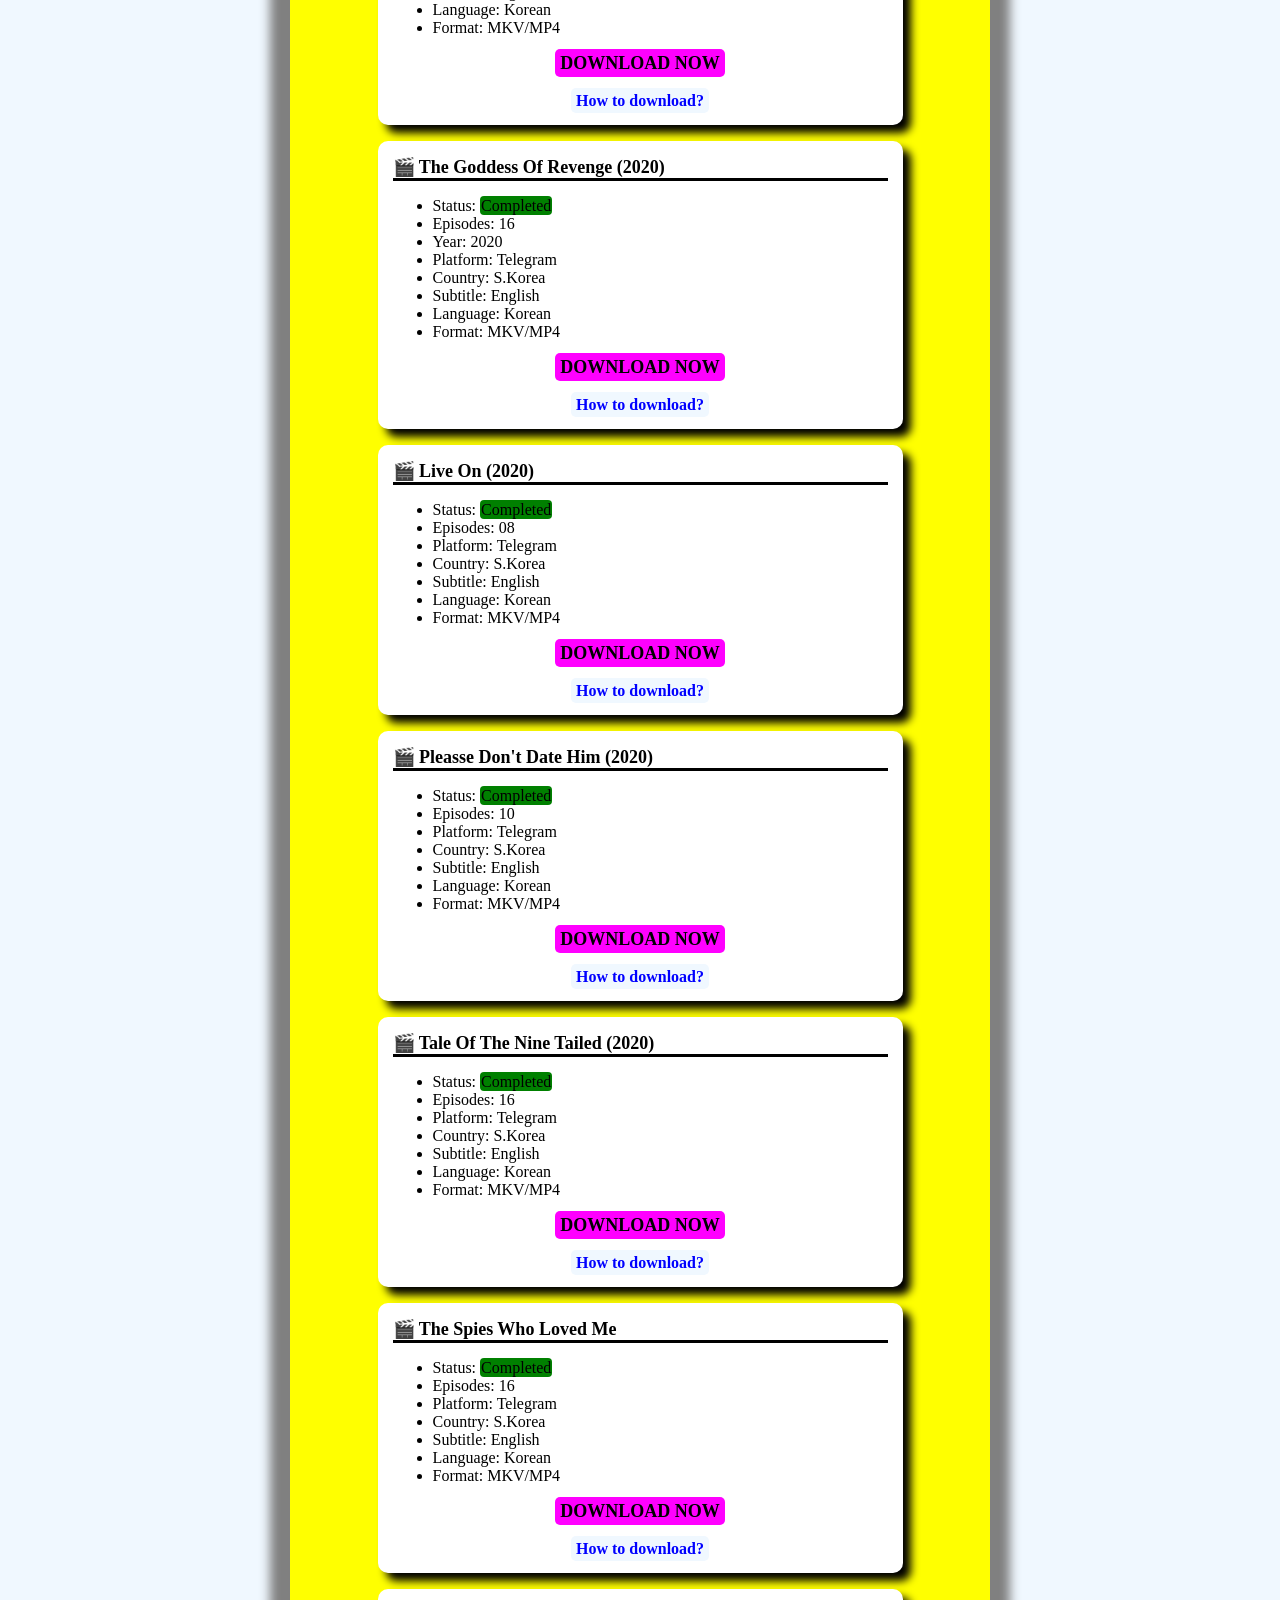
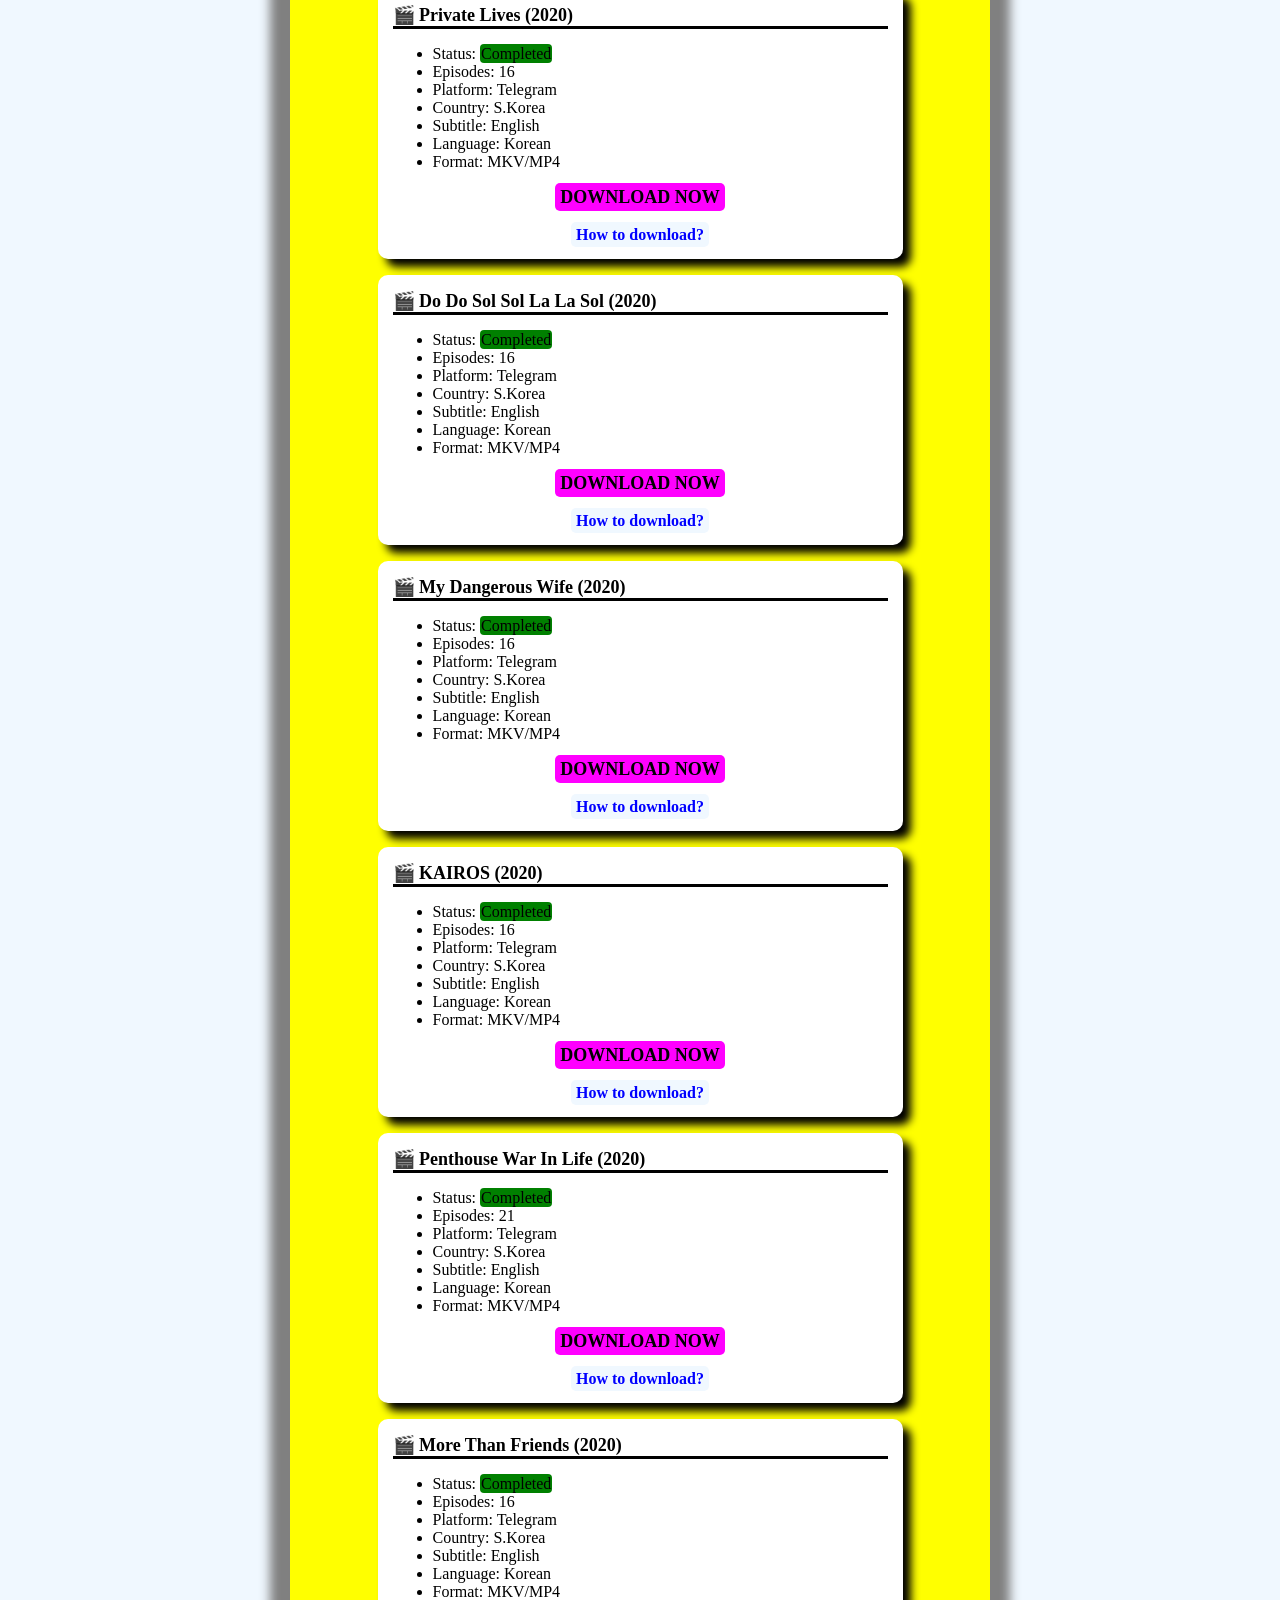
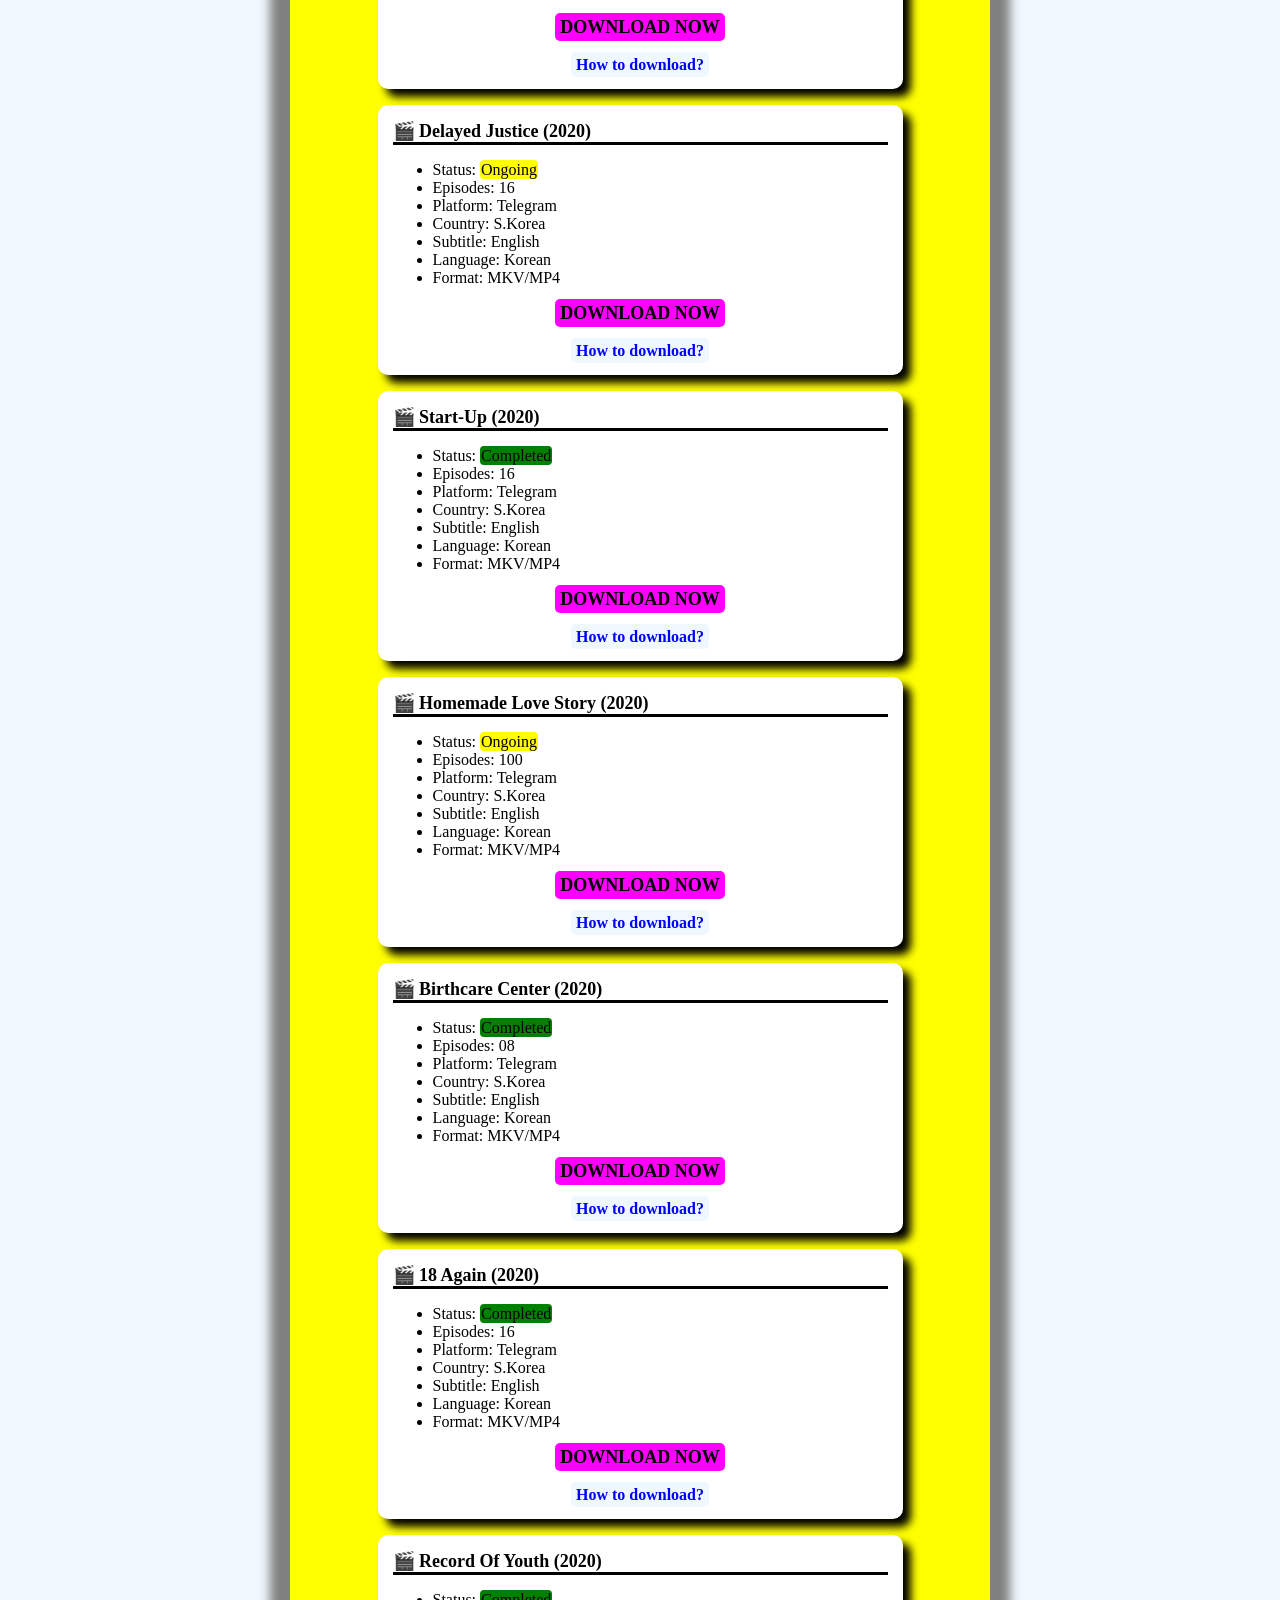
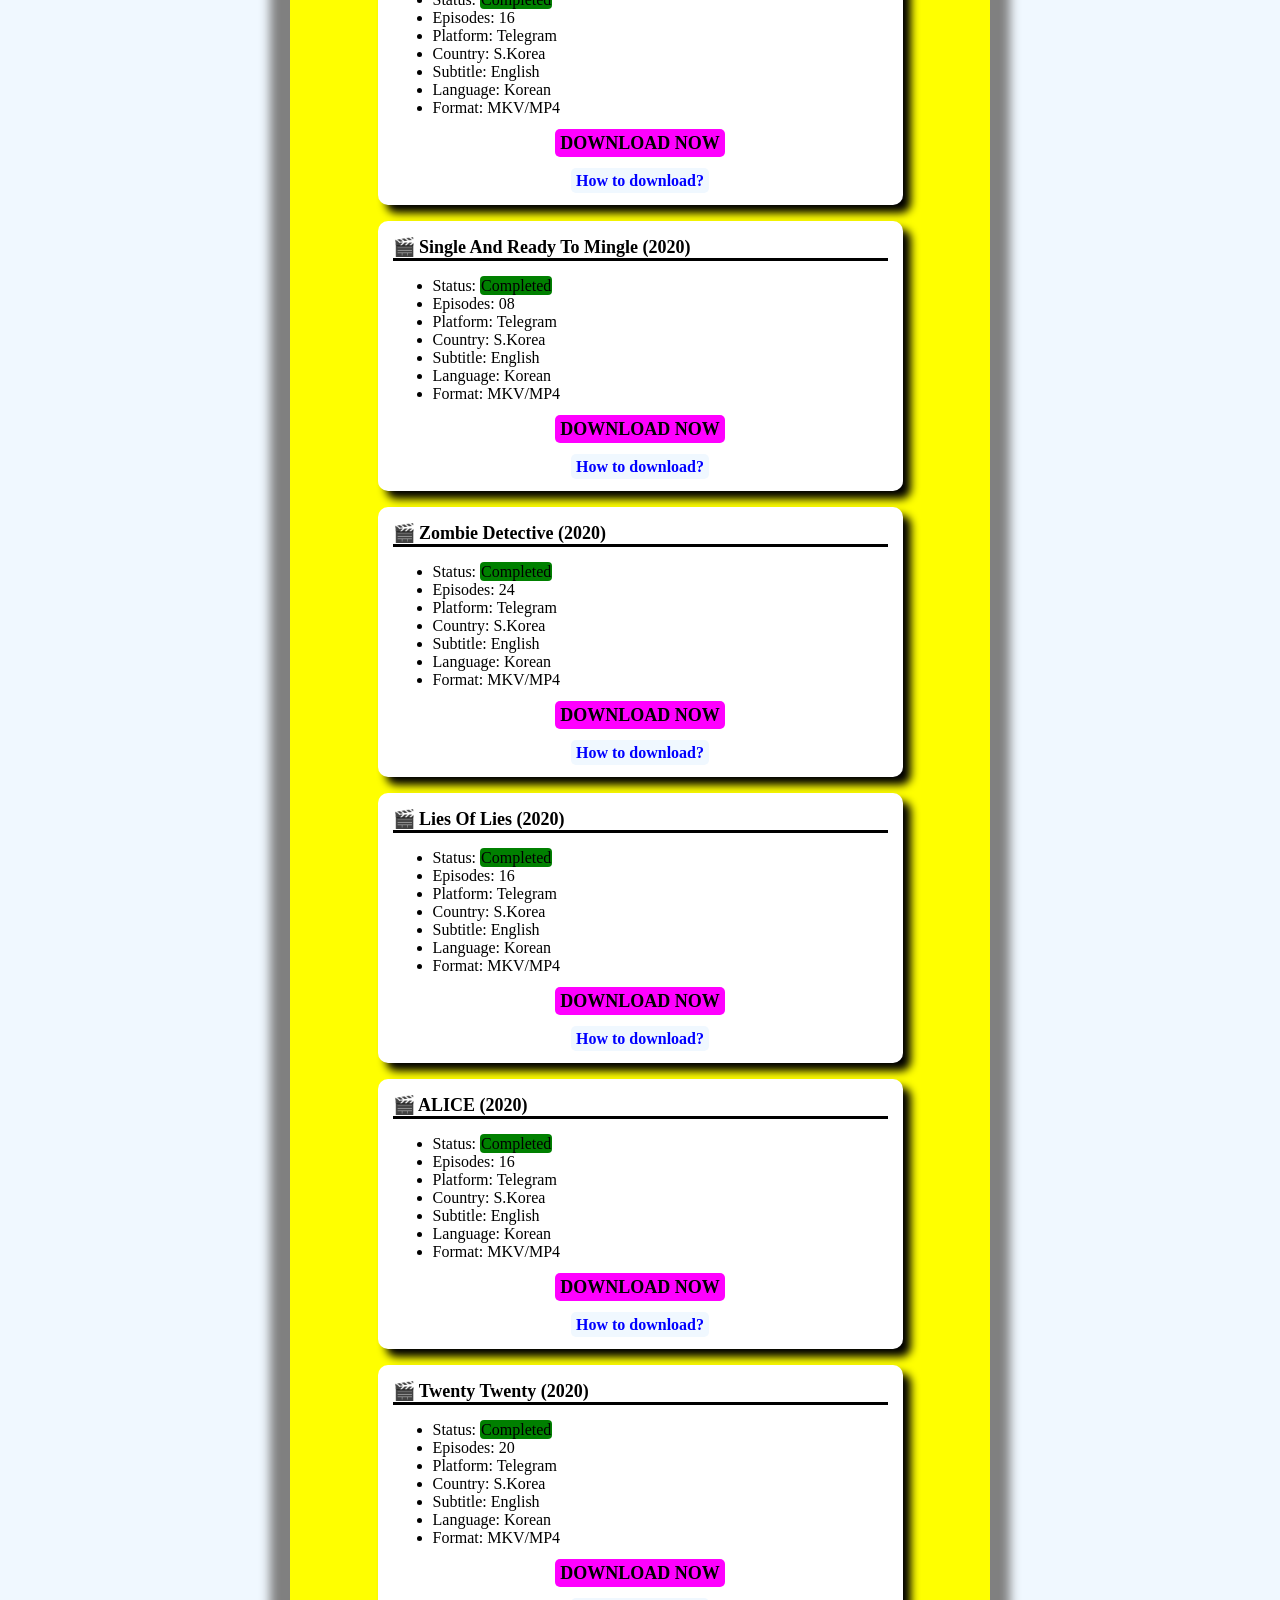
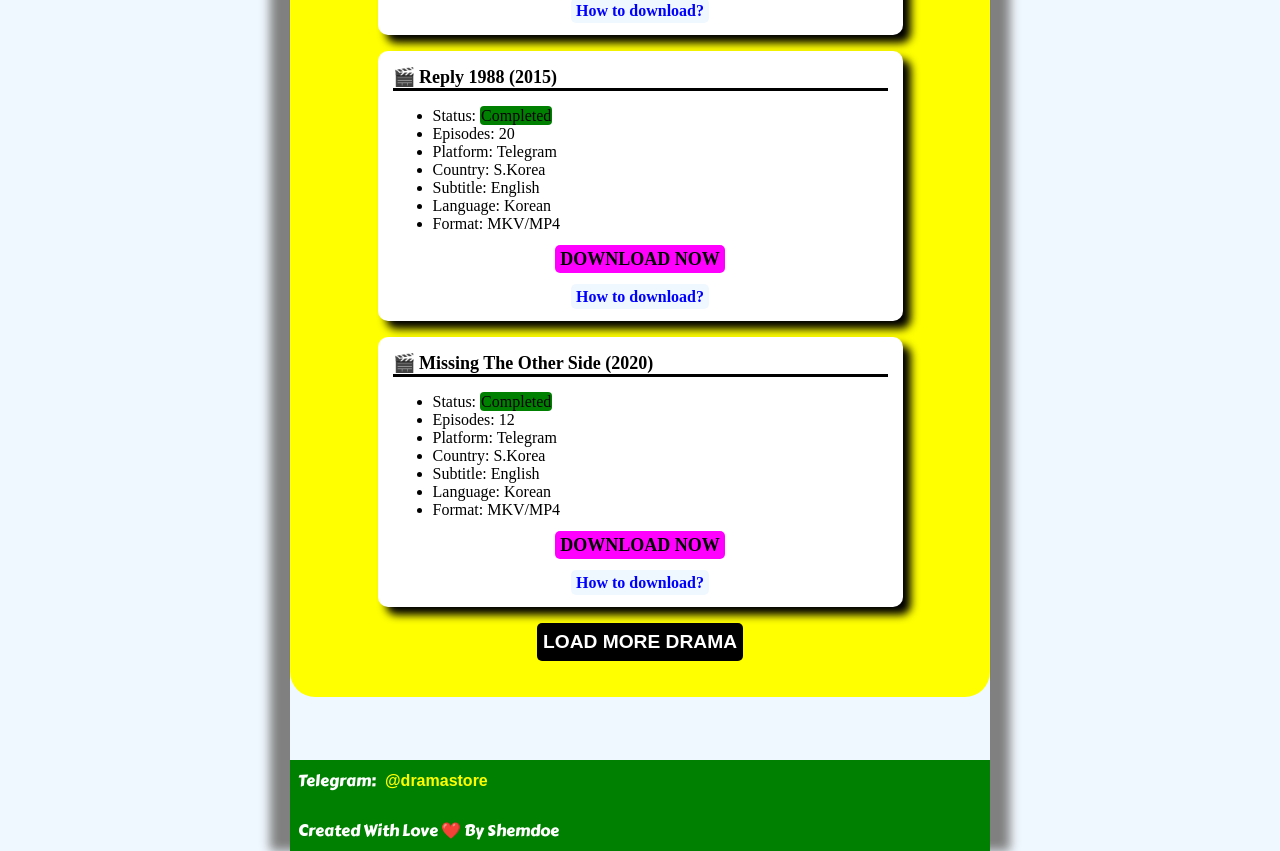
==== commit a9e64207: "Update index.html" ====
--- a/index.html
+++ b/index.html
@@ -95,6 +95,24 @@
                 <a id="how-to-download" href="https://telegra.ph/How-to-download-at-dramastore-01-05" target="_blank">How to download?</a>
             </div>
             
+            <div class="drama-container ongoing" id="sisy">
+                <div class="header">🎬 Hello, Me (2021)</div>
+                <div class="description">
+                    <ul>
+                        <li id="ongoing">Status: <span class="ongoingD">Ongoing</span></li>
+                        <li id="episodes">Episodes: 16</li>
+                        <li id="year">Year: 2021</li>
+                        <li id="storage">Platform: Telegram</li>
+                        <li id="country">Country: S.Korea</li>
+                        <li id="subtitle">Subtitle: English</li>
+                        <li id="Language">Language: Korean</li>
+                        <li id="format">Format: MKV/MP4</li>
+                    </ul>
+                </div>
+                <a href="https://tinyurl.com/sisyphus-the-myth" target="_blank">DOWNLOAD NOW</a> <br> <br>
+                <a id="how-to-download" href="https://telegra.ph/How-to-download-at-dramastore-01-05" target="_blank">How to download?</a>
+            </div>
+            
             <div class="drama-container ongoing" id="rive">
                 <div class="header">🎬 River Where The Moon Rises (2021)</div>
                 <div class="description">
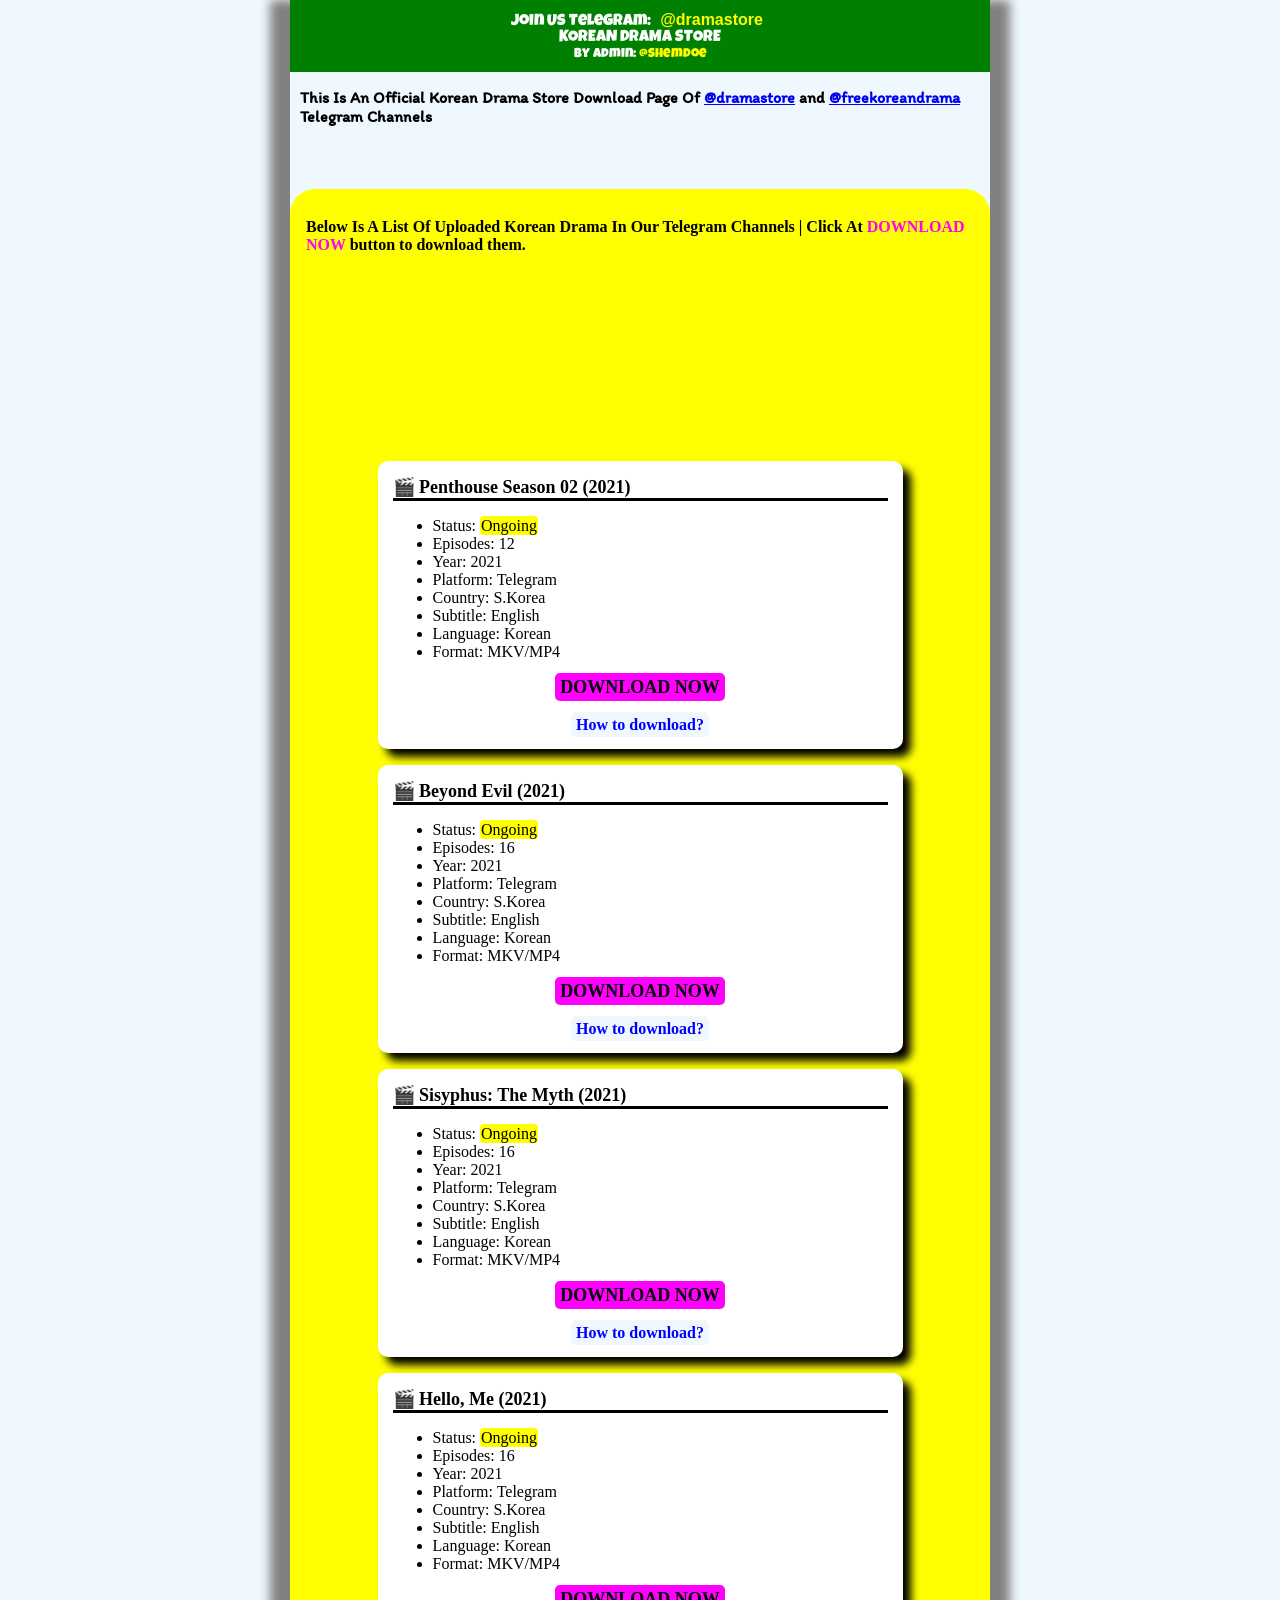
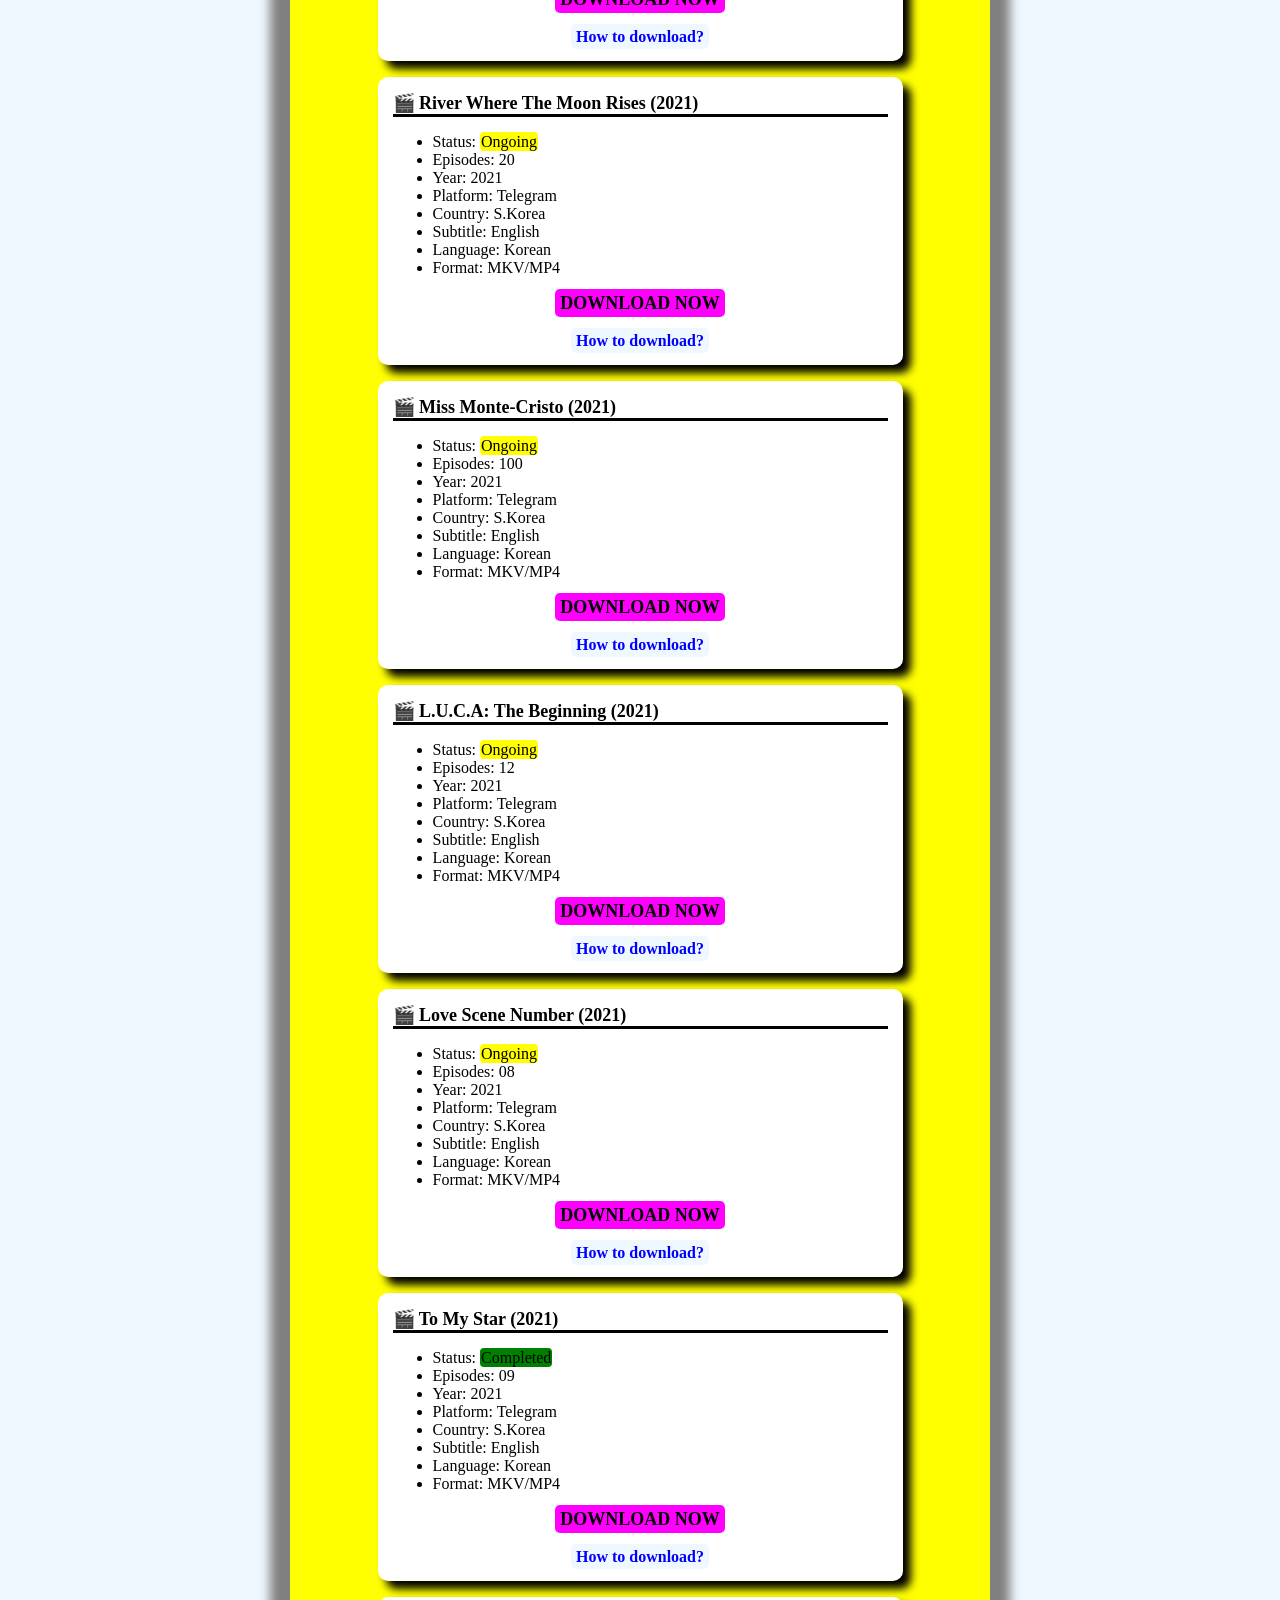
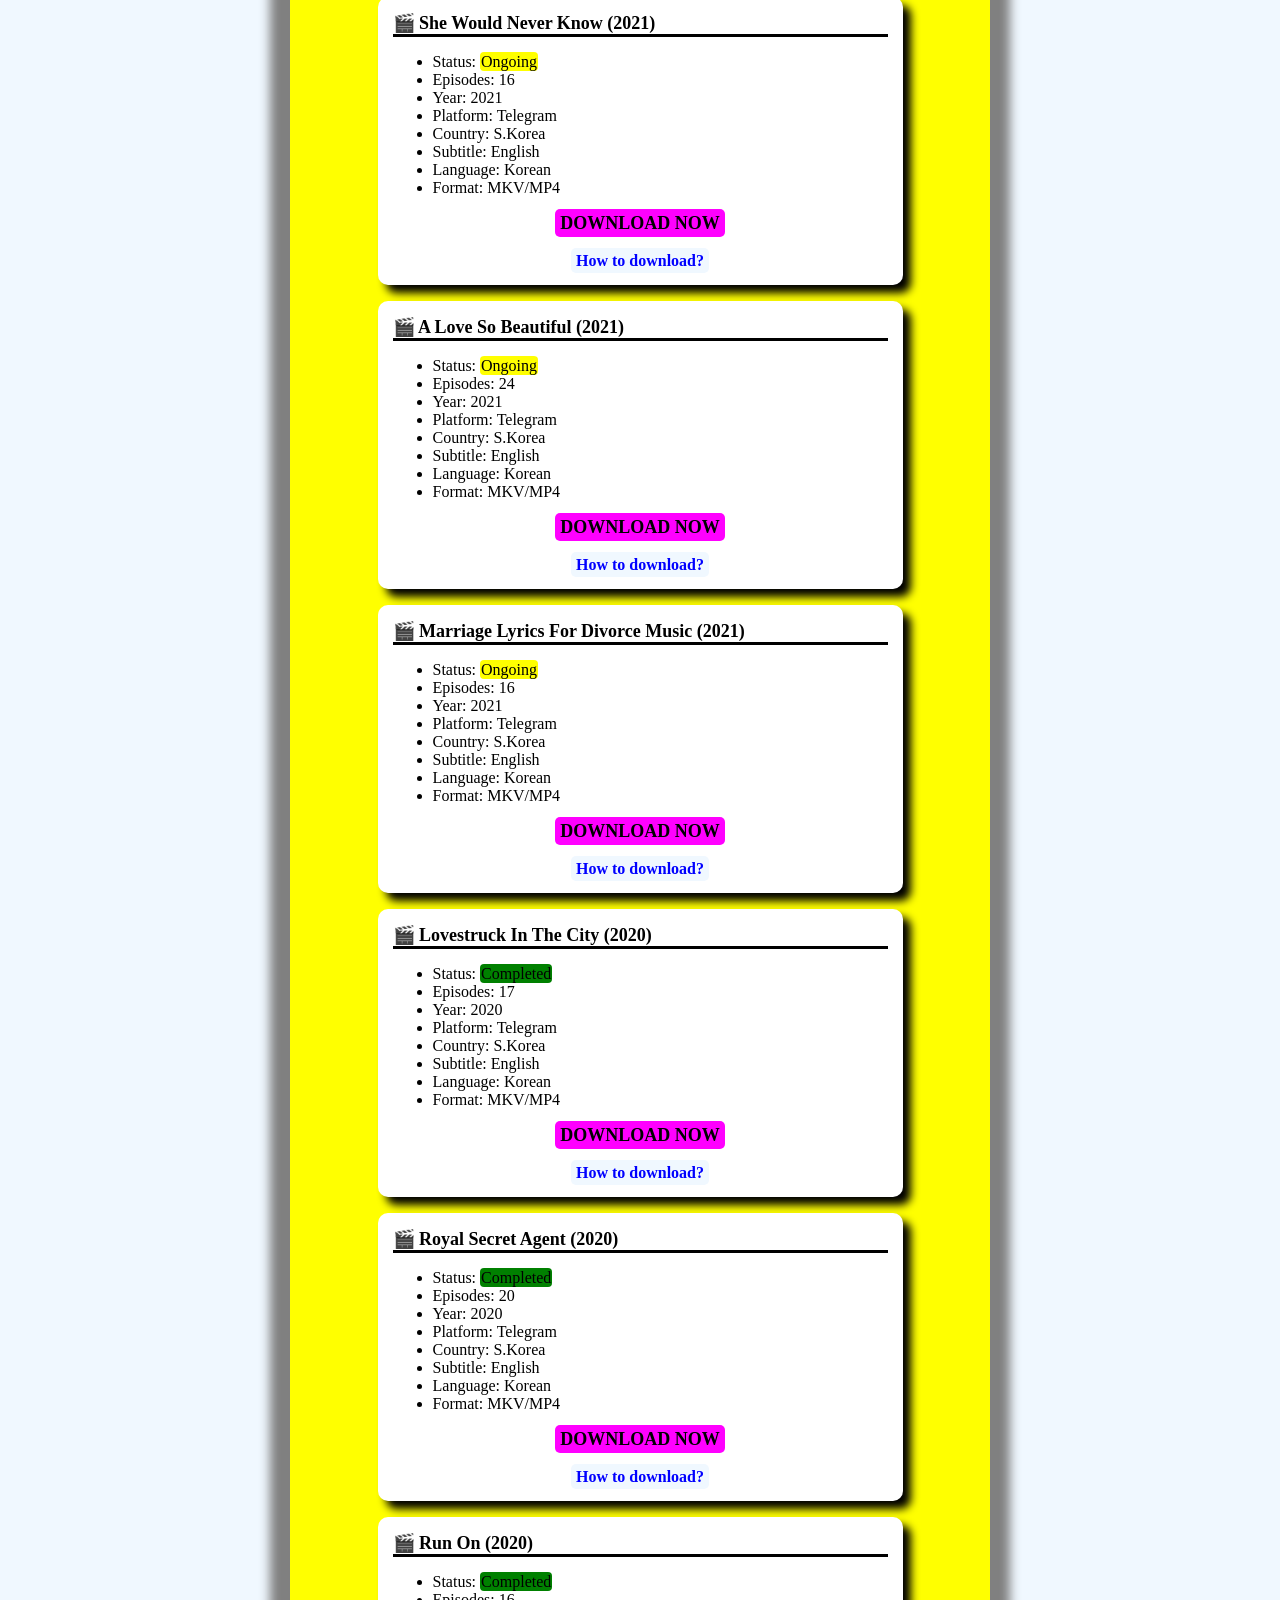
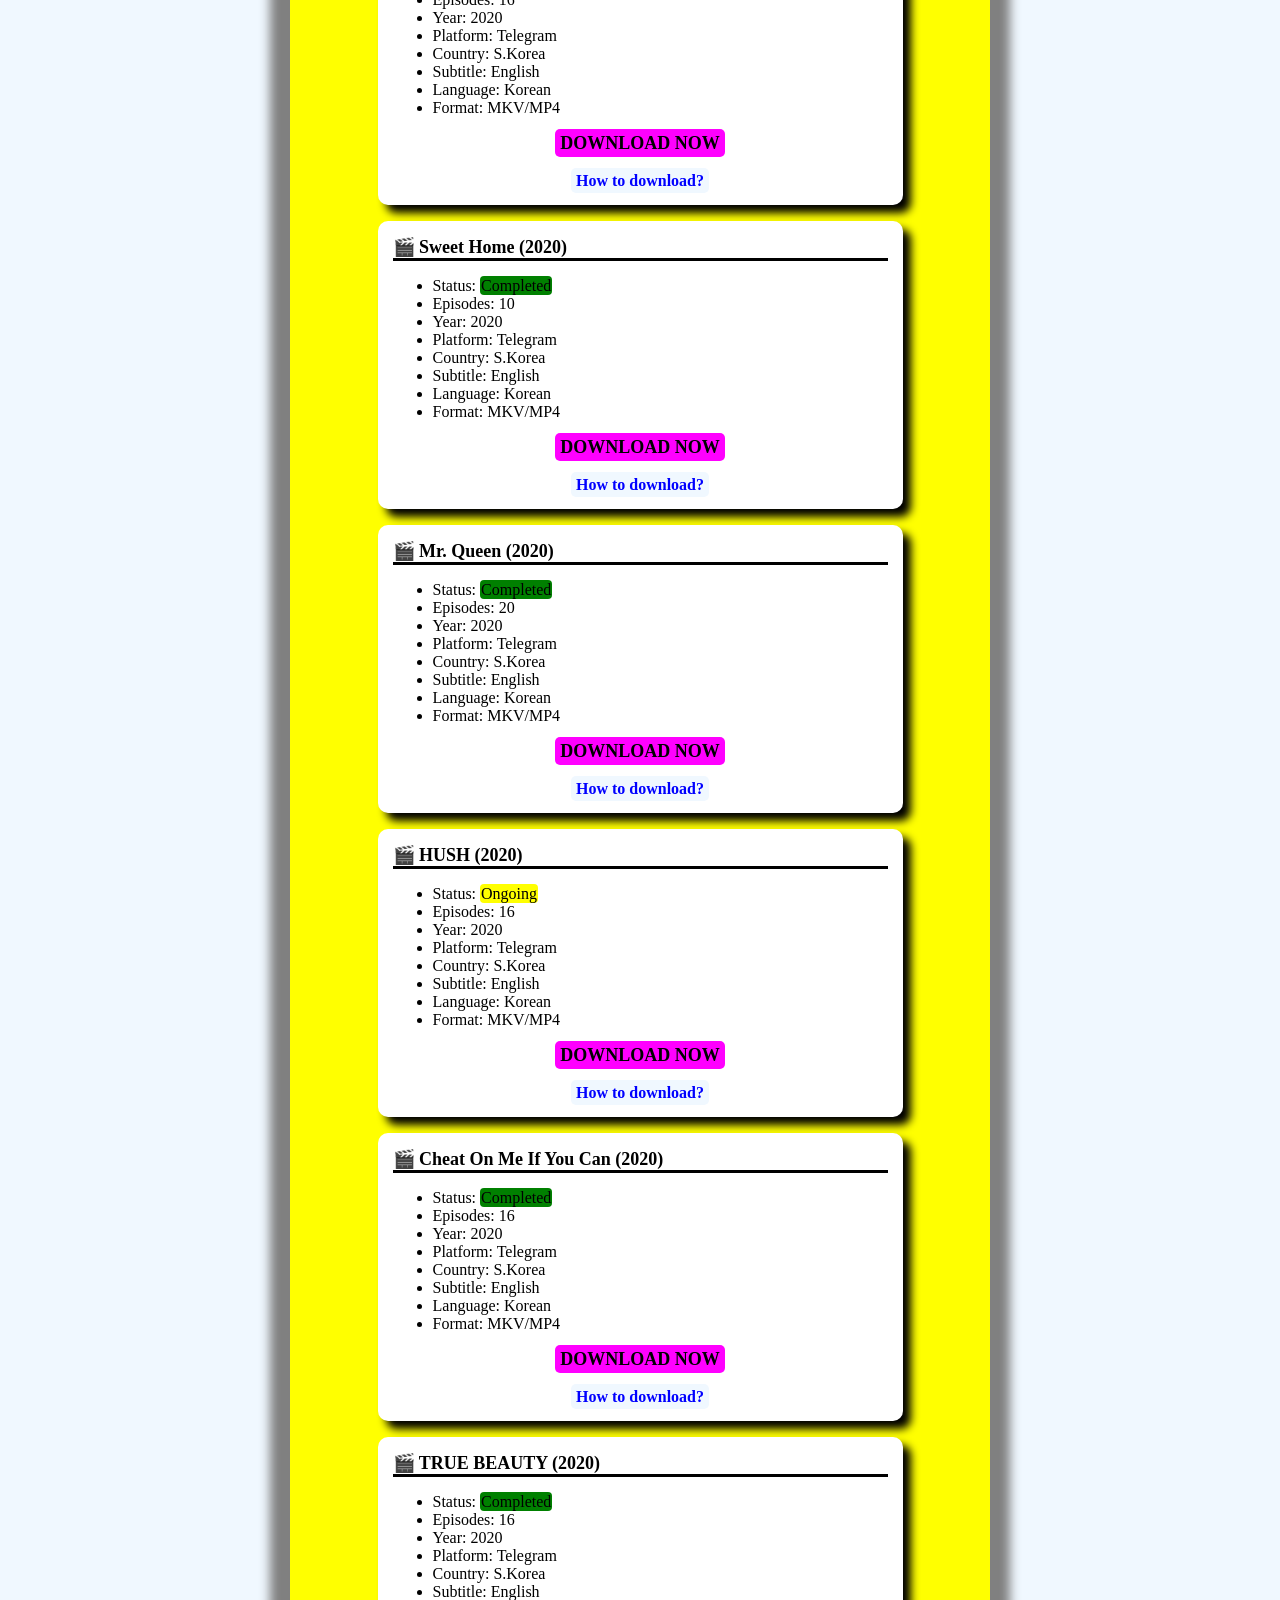
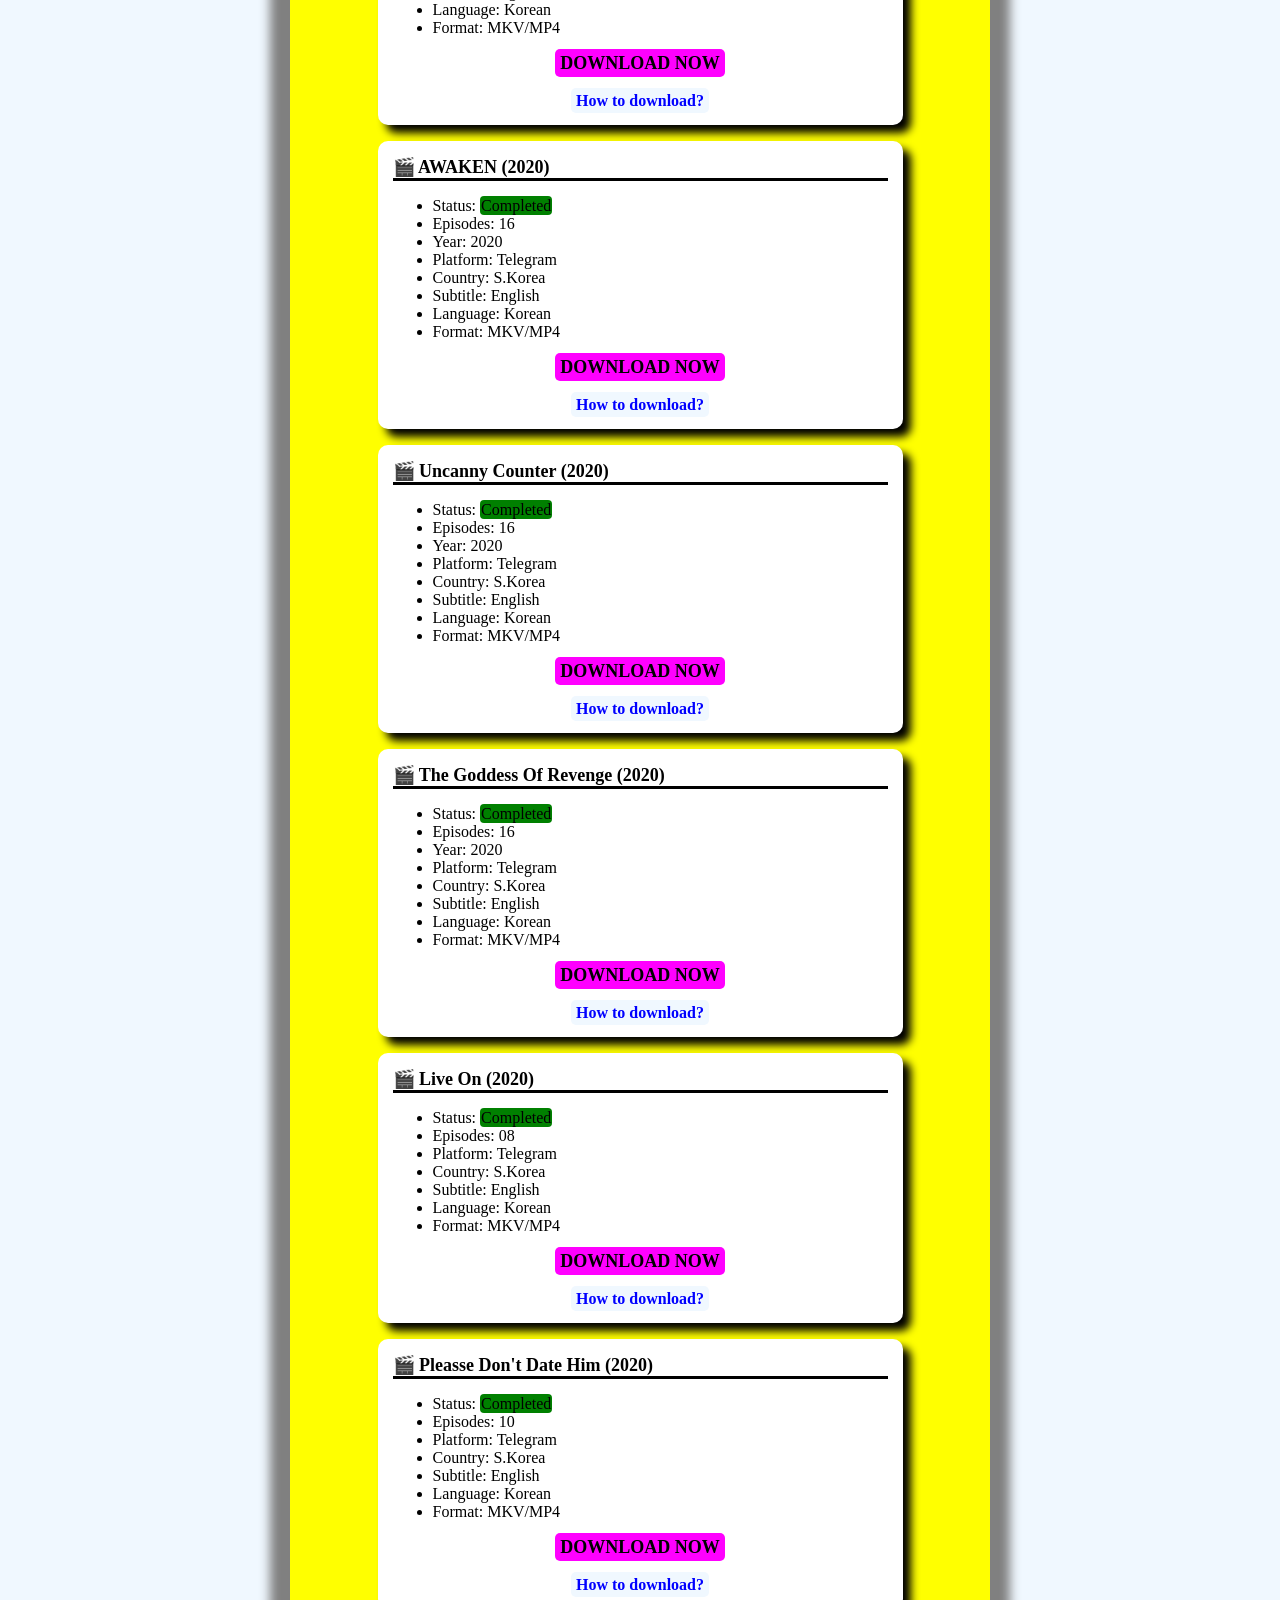
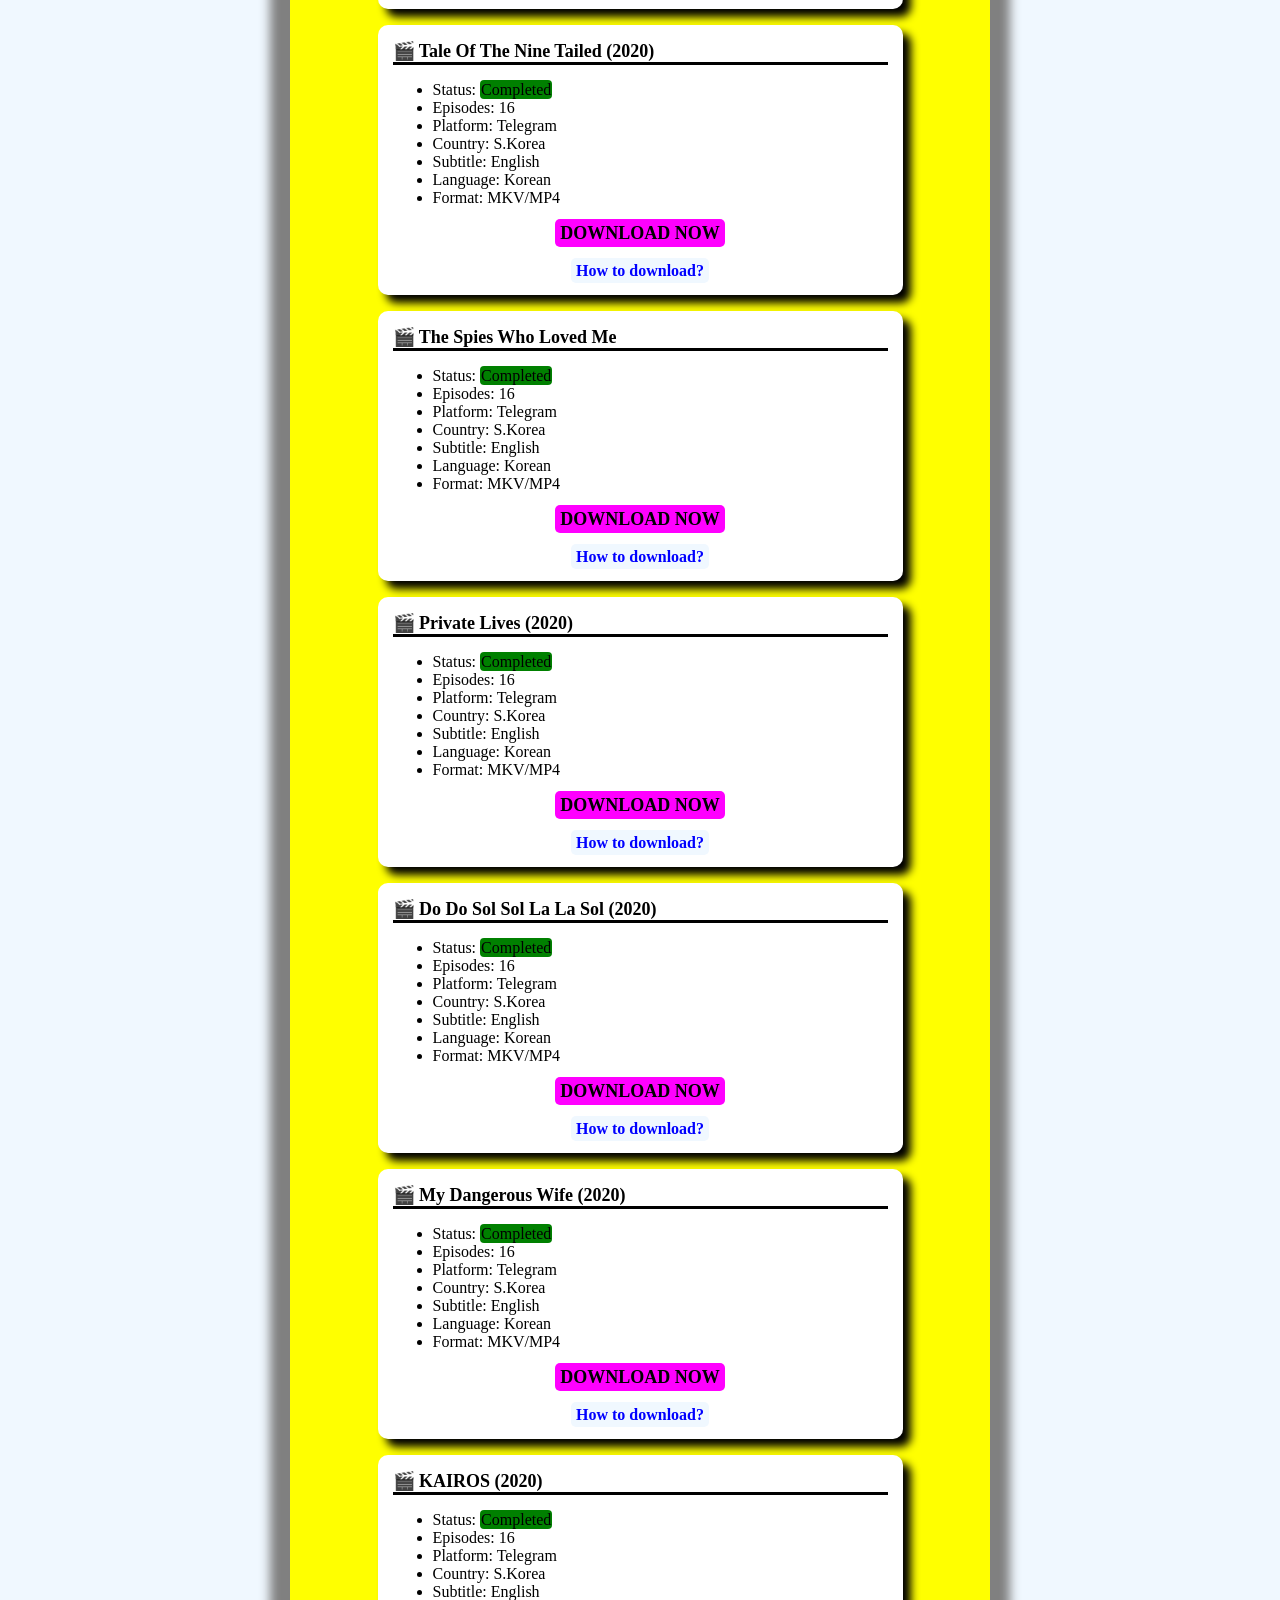
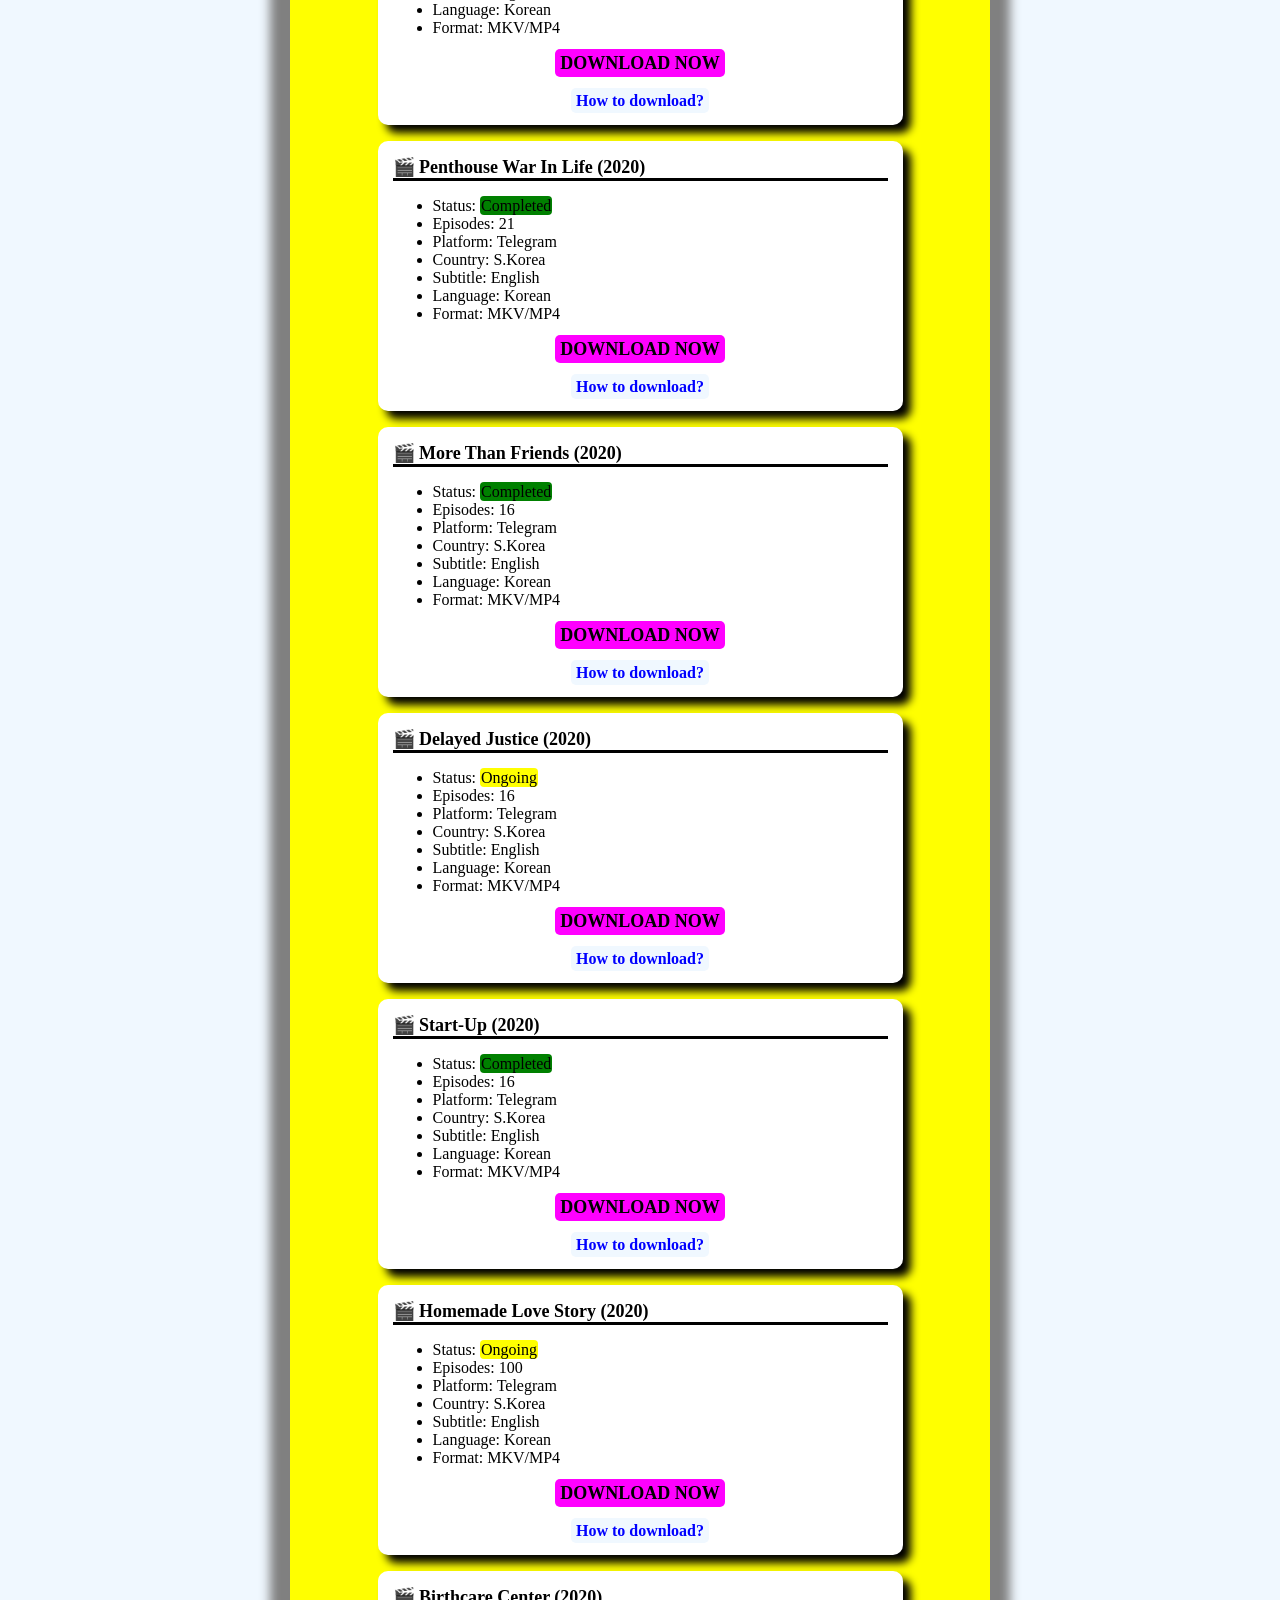
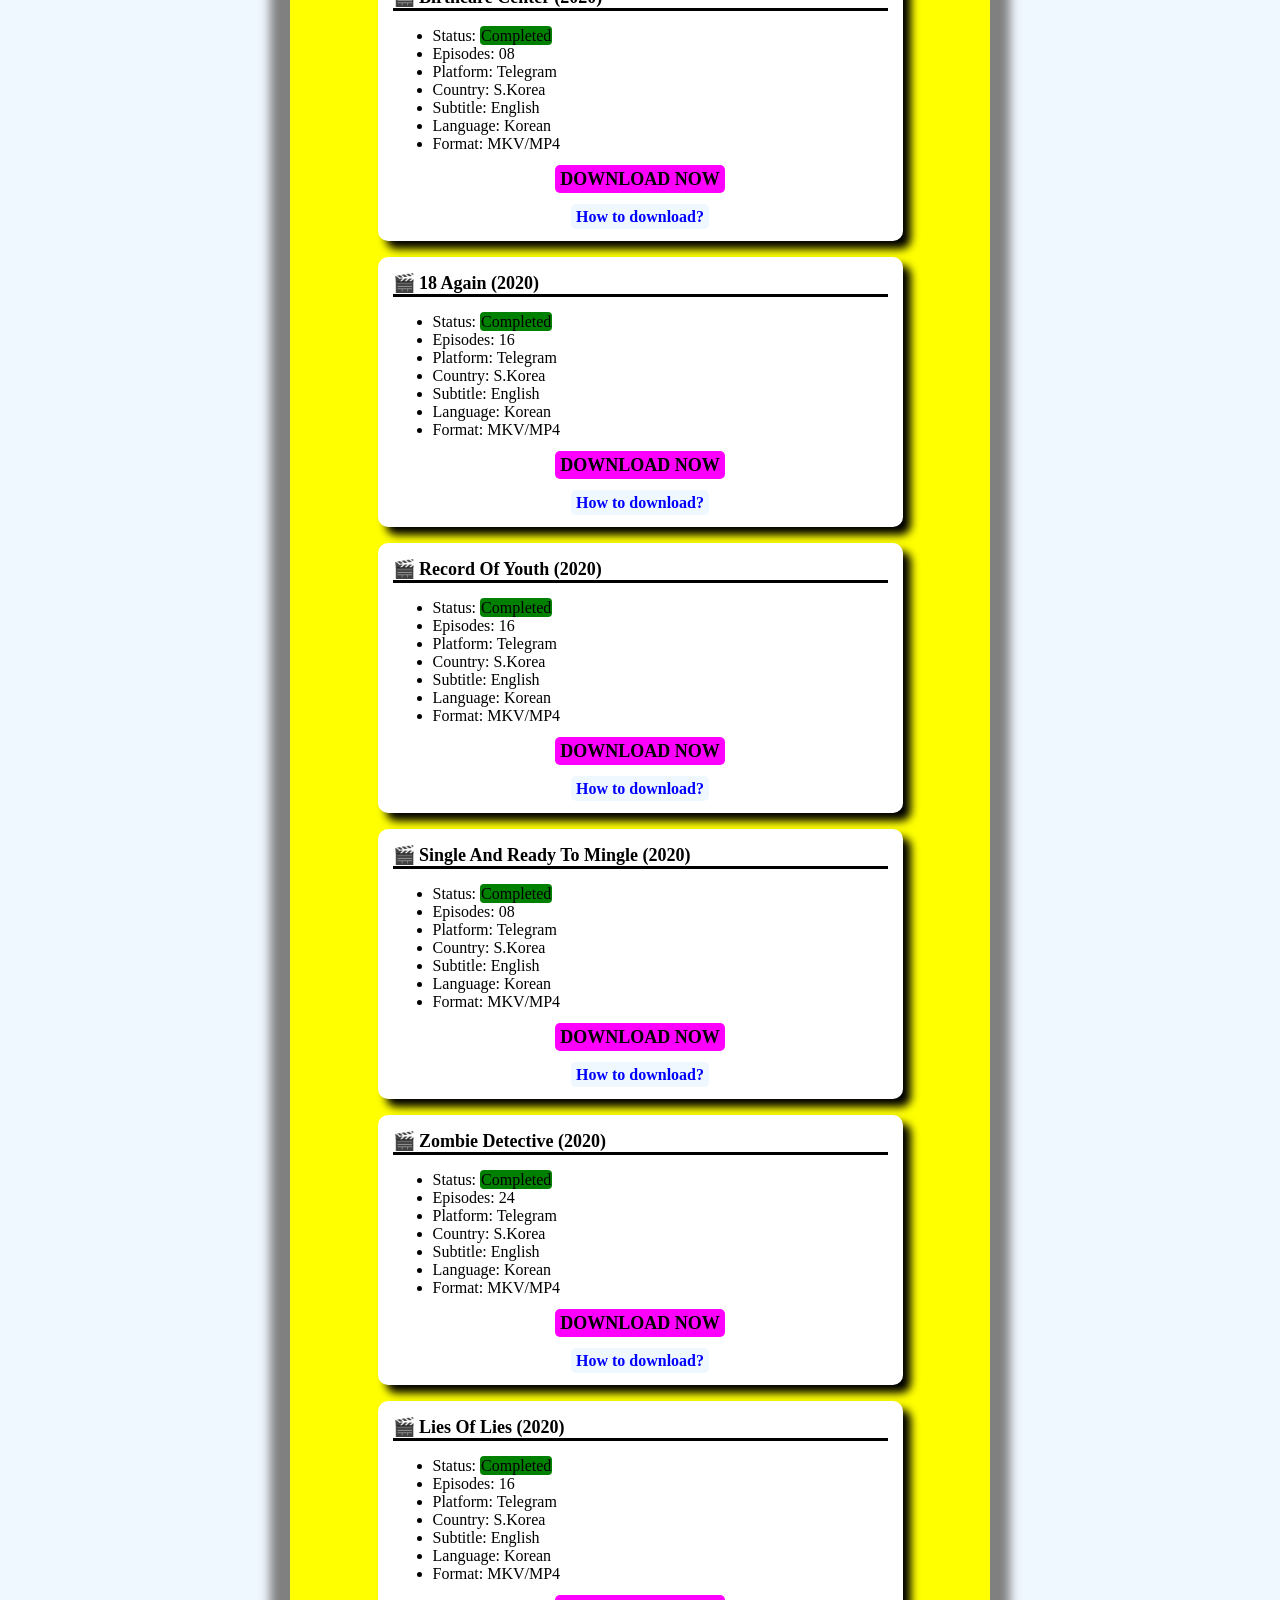
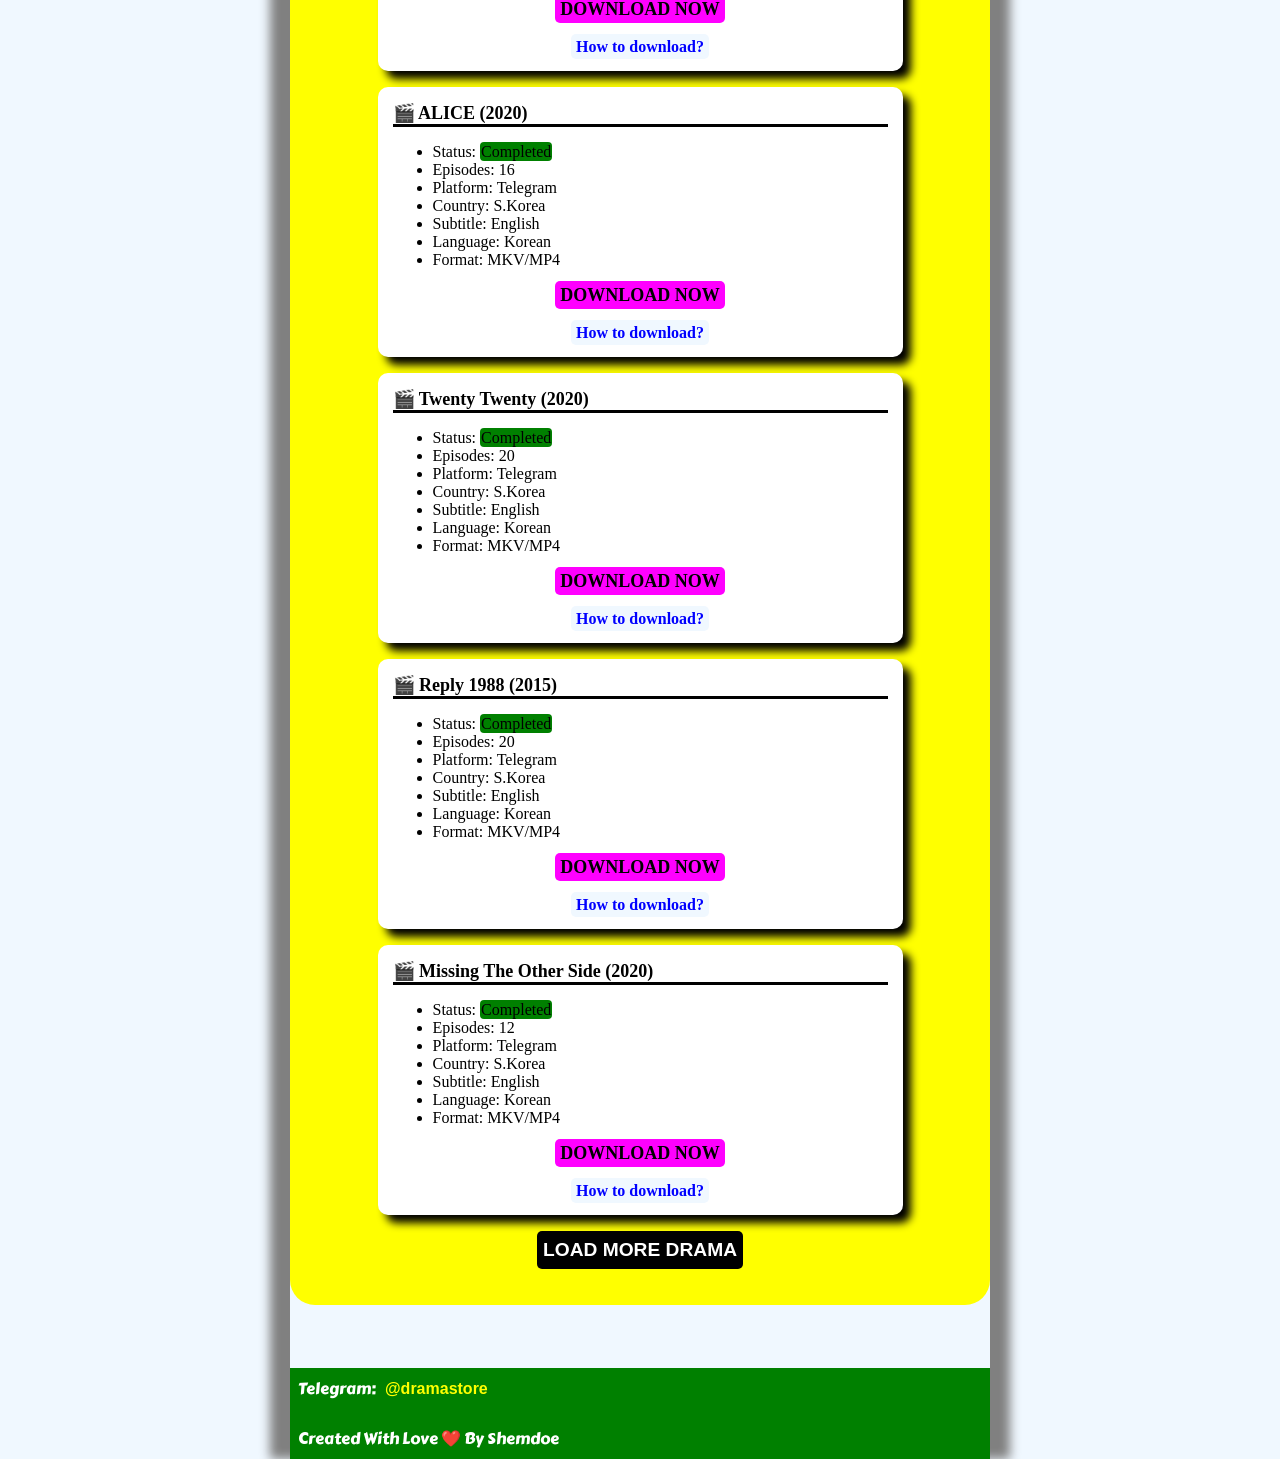
==== commit 6aa2b686: "Update index.html" ====
--- a/index.html
+++ b/index.html
@@ -77,6 +77,42 @@
             
             <!--  Drama down below -->
             
+            <div class="drama-container ongoing" id="pent2">
+                <div class="header">🎬 Penthouse Season 02 (2021)</div>
+                <div class="description">
+                    <ul>
+                        <li id="ongoing">Status: <span class="ongoingD">Ongoing</span></li>
+                        <li id="episodes">Episodes: 12</li>
+                        <li id="year">Year: 2021</li>
+                        <li id="storage">Platform: Telegram</li>
+                        <li id="country">Country: S.Korea</li>
+                        <li id="subtitle">Subtitle: English</li>
+                        <li id="Language">Language: Korean</li>
+                        <li id="format">Format: MKV/MP4</li>
+                    </ul>
+                </div>
+                <a href="https://tinyurl.com/penthouse-02" target="_blank">DOWNLOAD NOW</a> <br> <br>
+                <a id="how-to-download" href="https://telegra.ph/How-to-download-at-dramastore-01-05" target="_blank">How to download?</a>
+            </div>
+            
+            <div class="drama-container ongoing" id="beyo">
+                <div class="header">🎬 Beyond Evil (2021)</div>
+                <div class="description">
+                    <ul>
+                        <li id="ongoing">Status: <span class="ongoingD">Ongoing</span></li>
+                        <li id="episodes">Episodes: 16</li>
+                        <li id="year">Year: 2021</li>
+                        <li id="storage">Platform: Telegram</li>
+                        <li id="country">Country: S.Korea</li>
+                        <li id="subtitle">Subtitle: English</li>
+                        <li id="Language">Language: Korean</li>
+                        <li id="format">Format: MKV/MP4</li>
+                    </ul>
+                </div>
+                <a href="https://tinyurl.com/beyond-evil" target="_blank">DOWNLOAD NOW</a> <br> <br>
+                <a id="how-to-download" href="https://telegra.ph/How-to-download-at-dramastore-01-05" target="_blank">How to download?</a>
+            </div>
+            
             <div class="drama-container ongoing" id="sisy">
                 <div class="header">🎬 Sisyphus: The Myth (2021)</div>
                 <div class="description">
@@ -95,7 +131,7 @@
                 <a id="how-to-download" href="https://telegra.ph/How-to-download-at-dramastore-01-05" target="_blank">How to download?</a>
             </div>
             
-            <div class="drama-container ongoing" id="sisy">
+            <div class="drama-container ongoing" id="hell">
                 <div class="header">🎬 Hello, Me (2021)</div>
                 <div class="description">
                     <ul>
@@ -109,7 +145,7 @@
                         <li id="format">Format: MKV/MP4</li>
                     </ul>
                 </div>
-                <a href="https://tinyurl.com/sisyphus-the-myth" target="_blank">DOWNLOAD NOW</a> <br> <br>
+                <a href="https://tinyurl.com/hello-me-tg" target="_blank">DOWNLOAD NOW</a> <br> <br>
                 <a id="how-to-download" href="https://telegra.ph/How-to-download-at-dramastore-01-05" target="_blank">How to download?</a>
             </div>
             
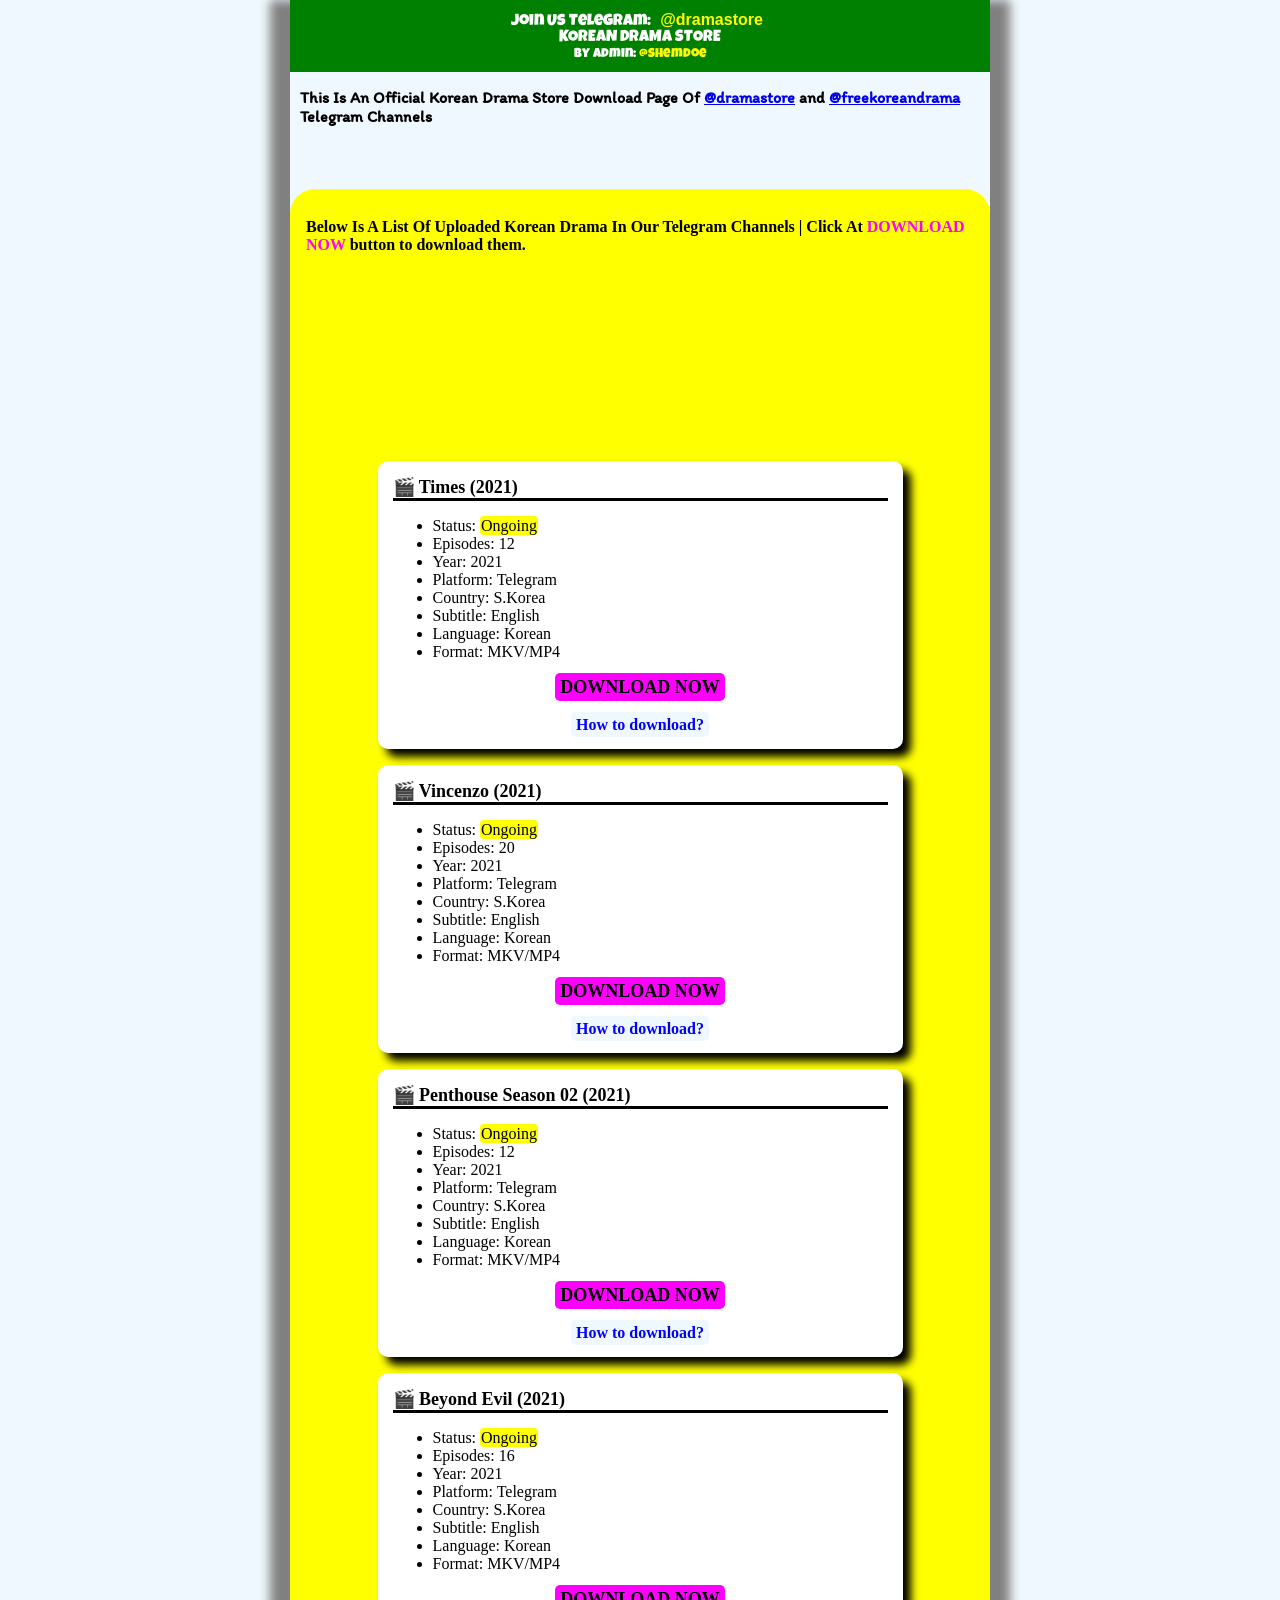
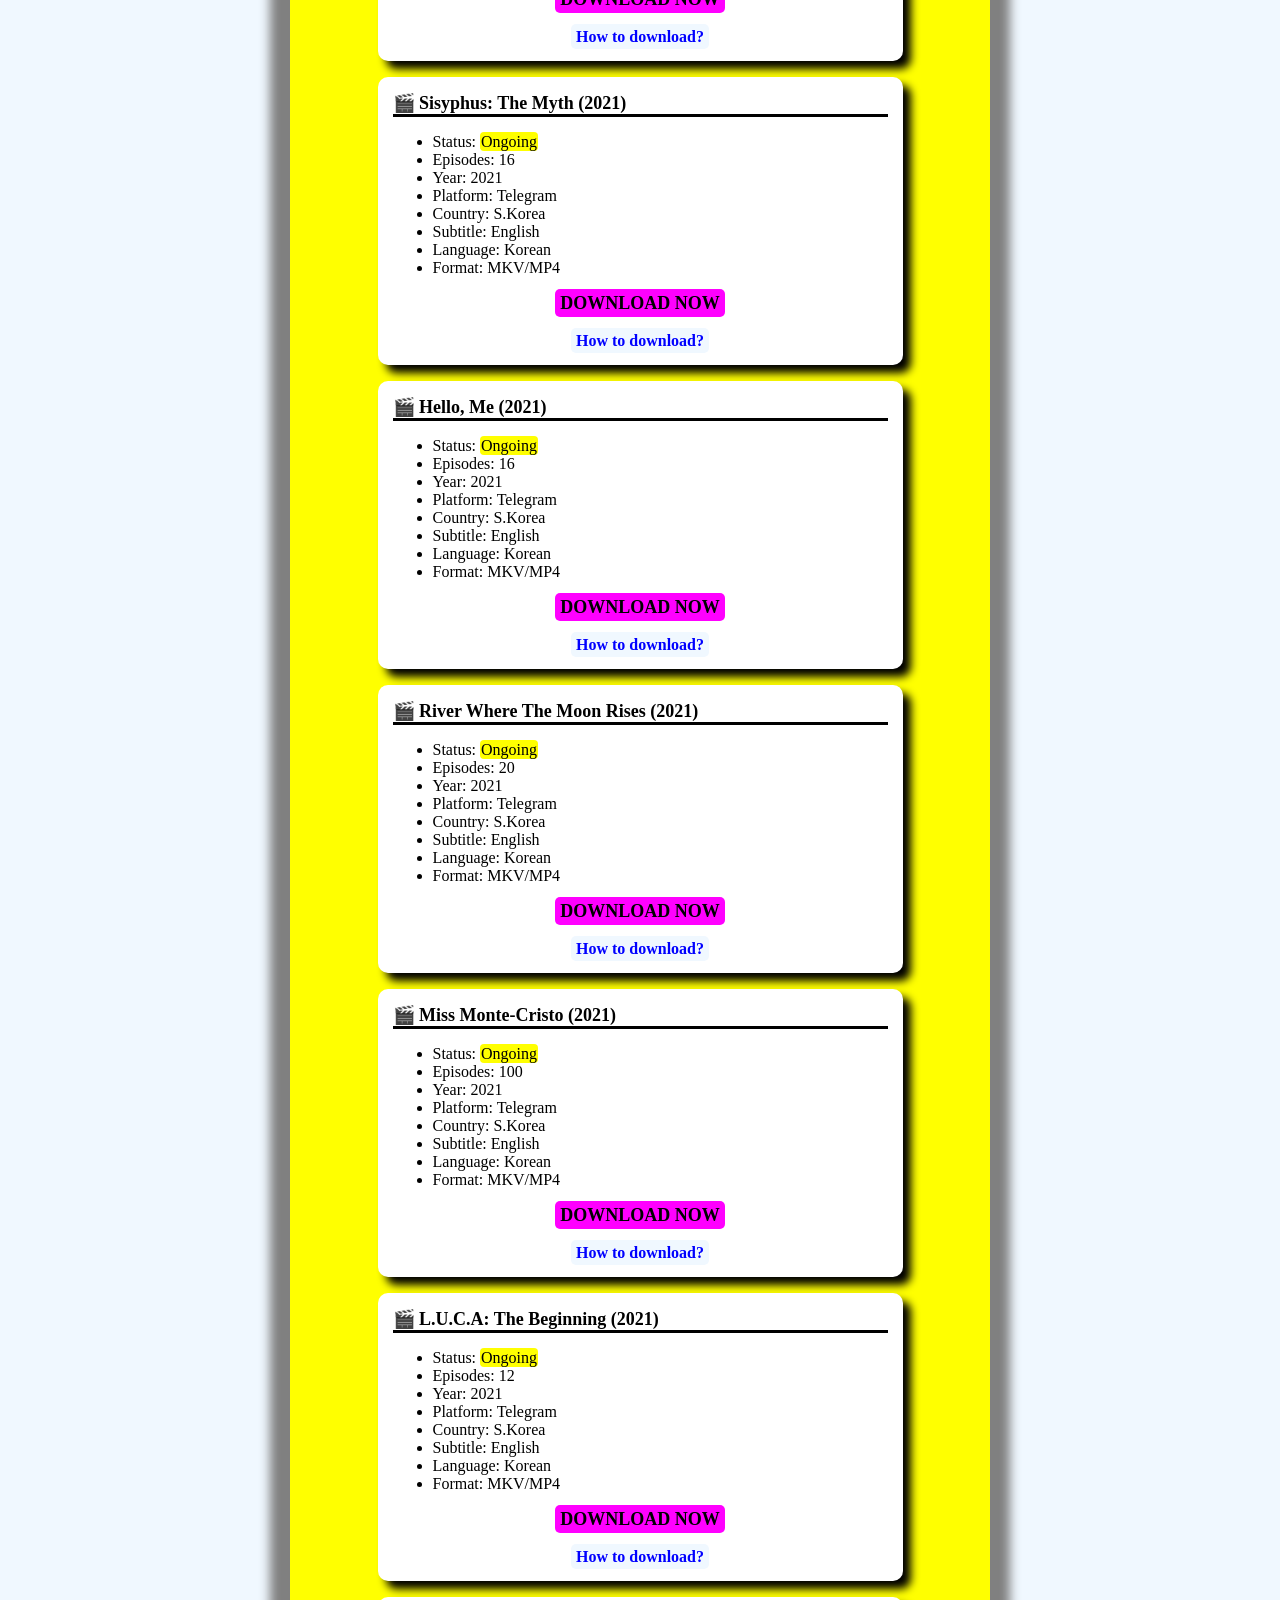
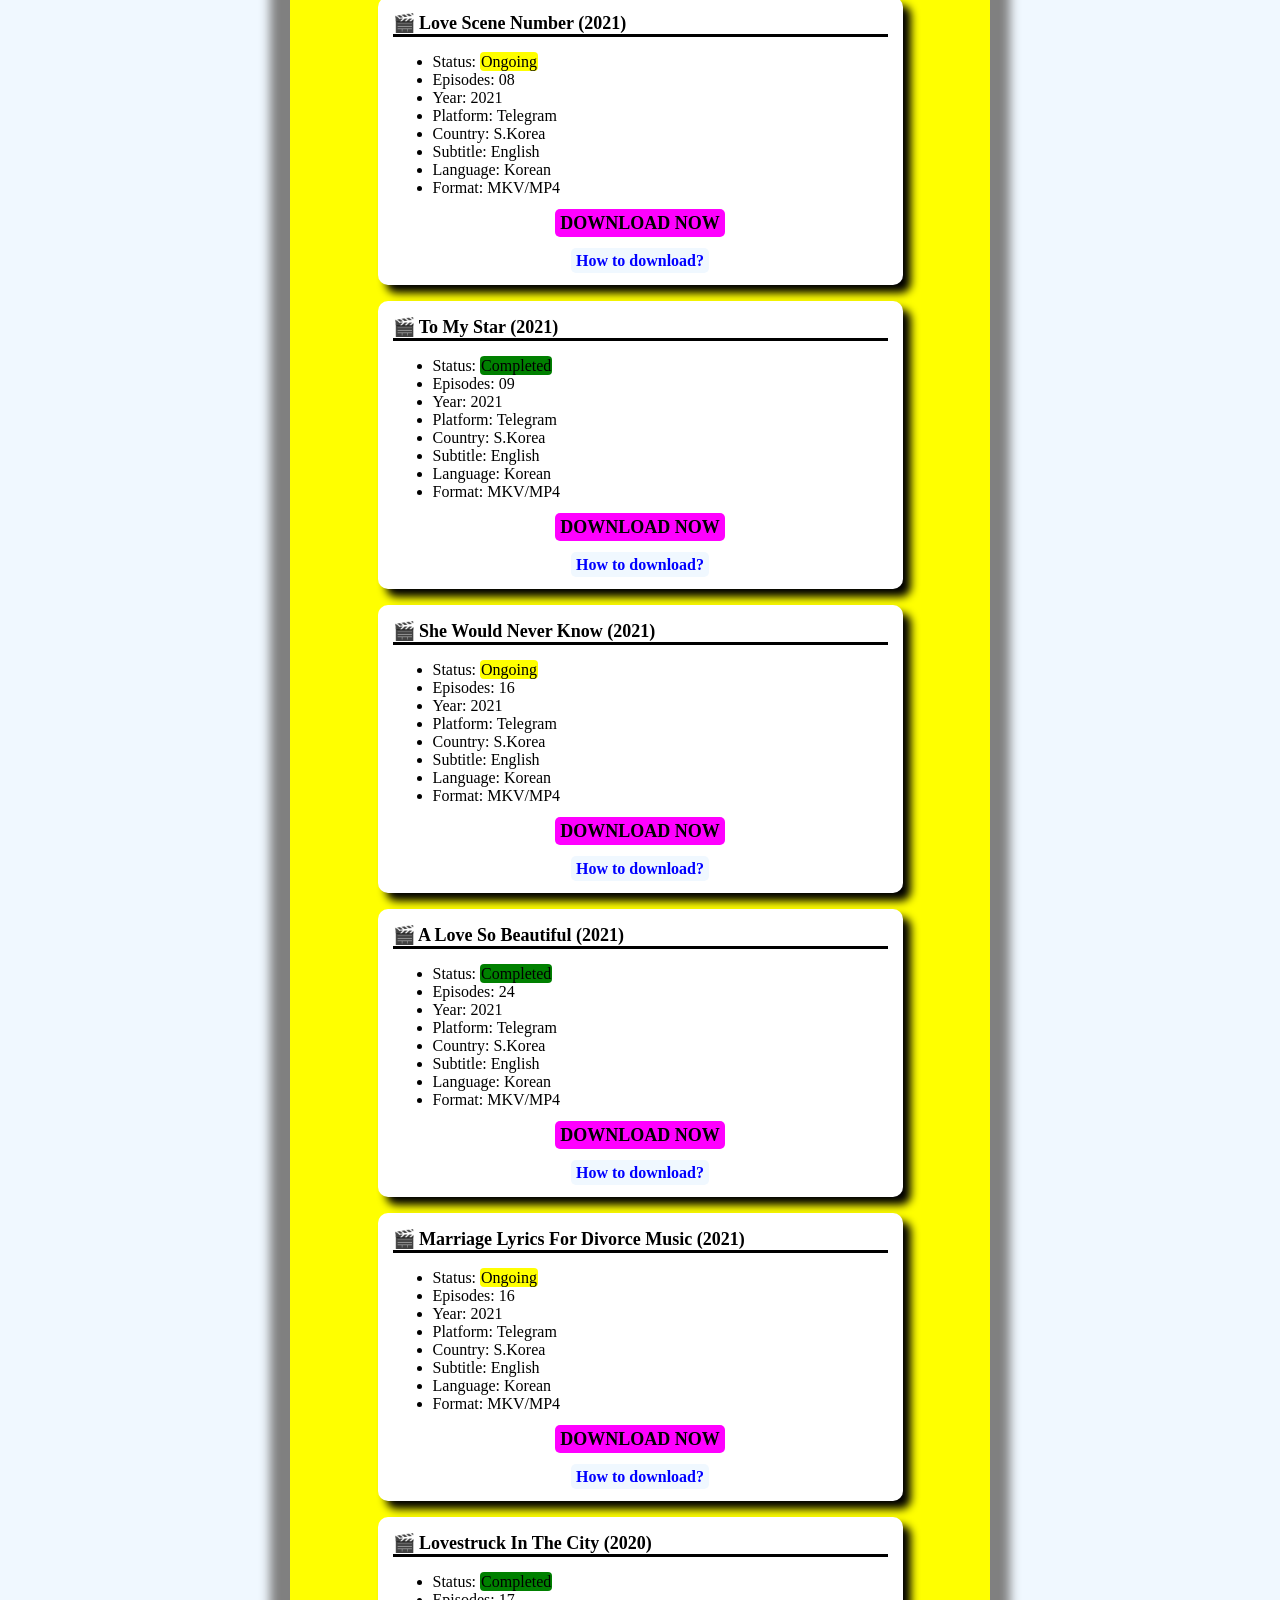
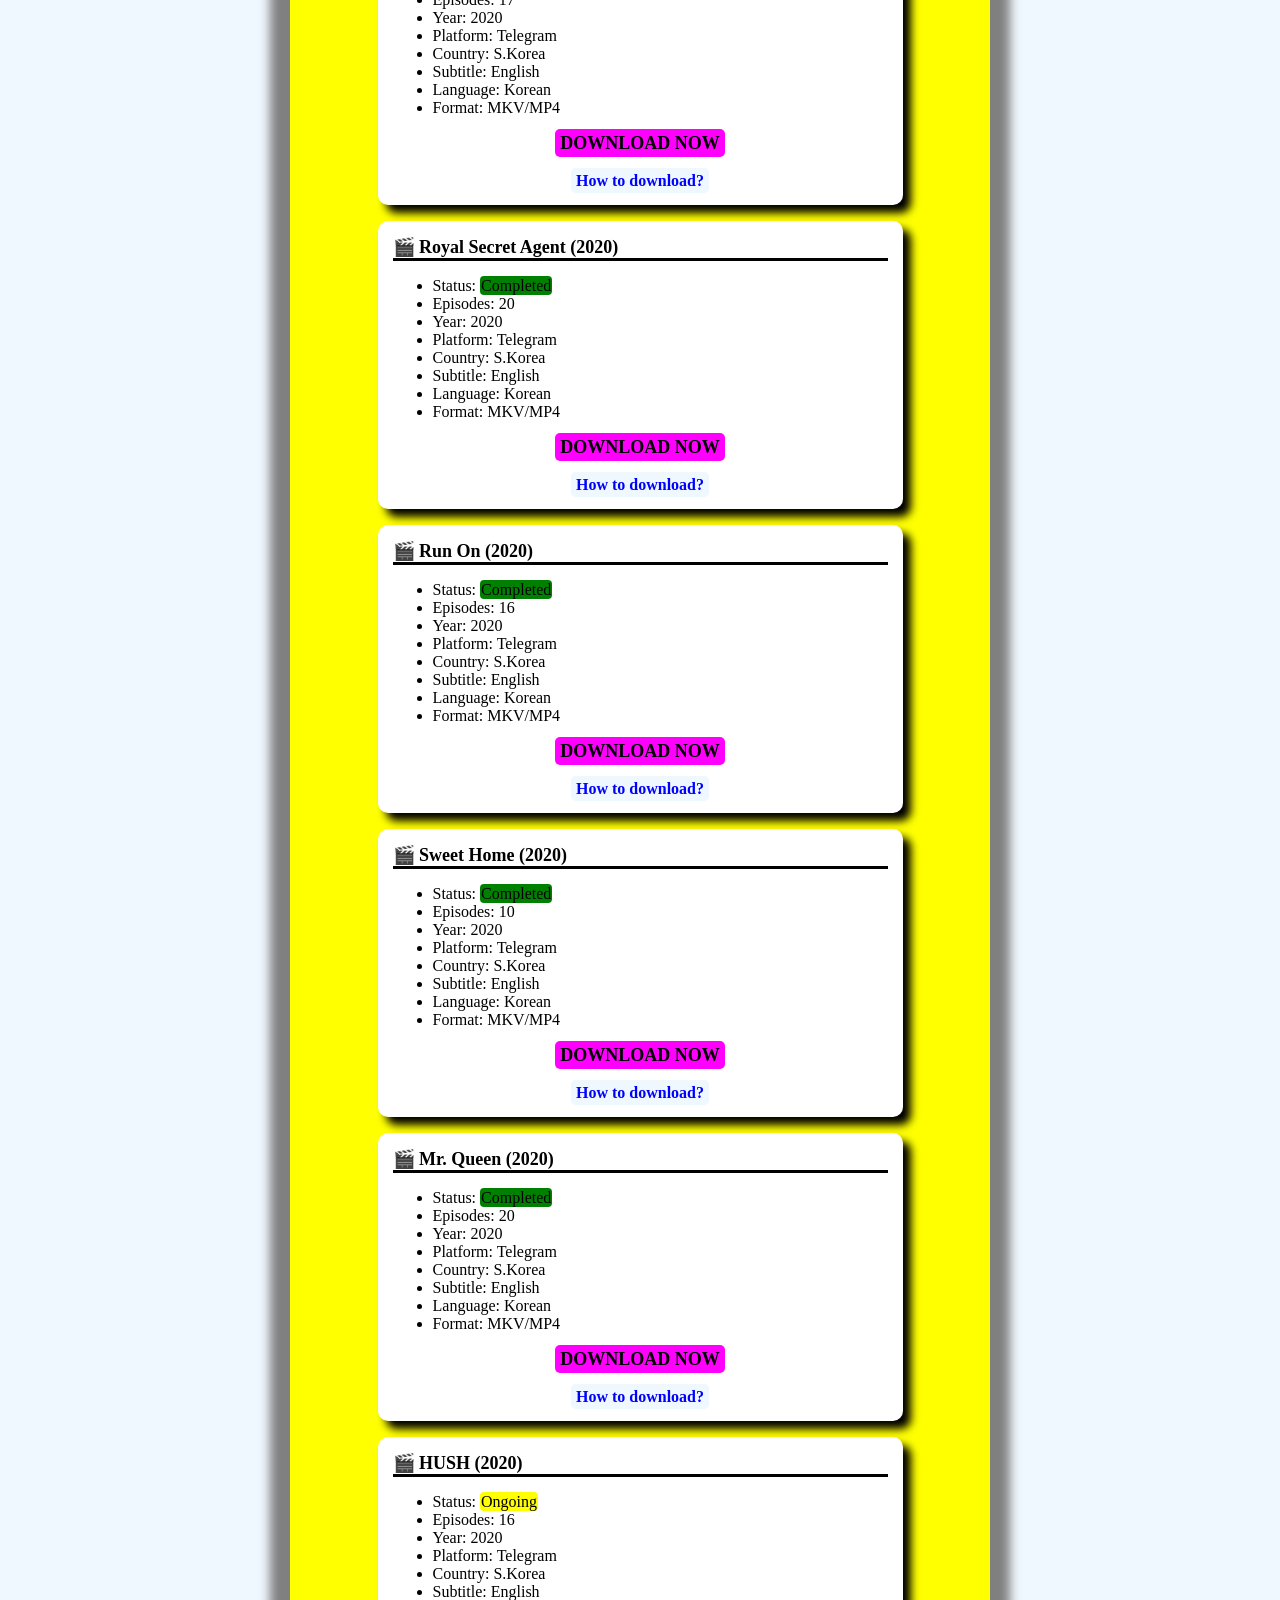
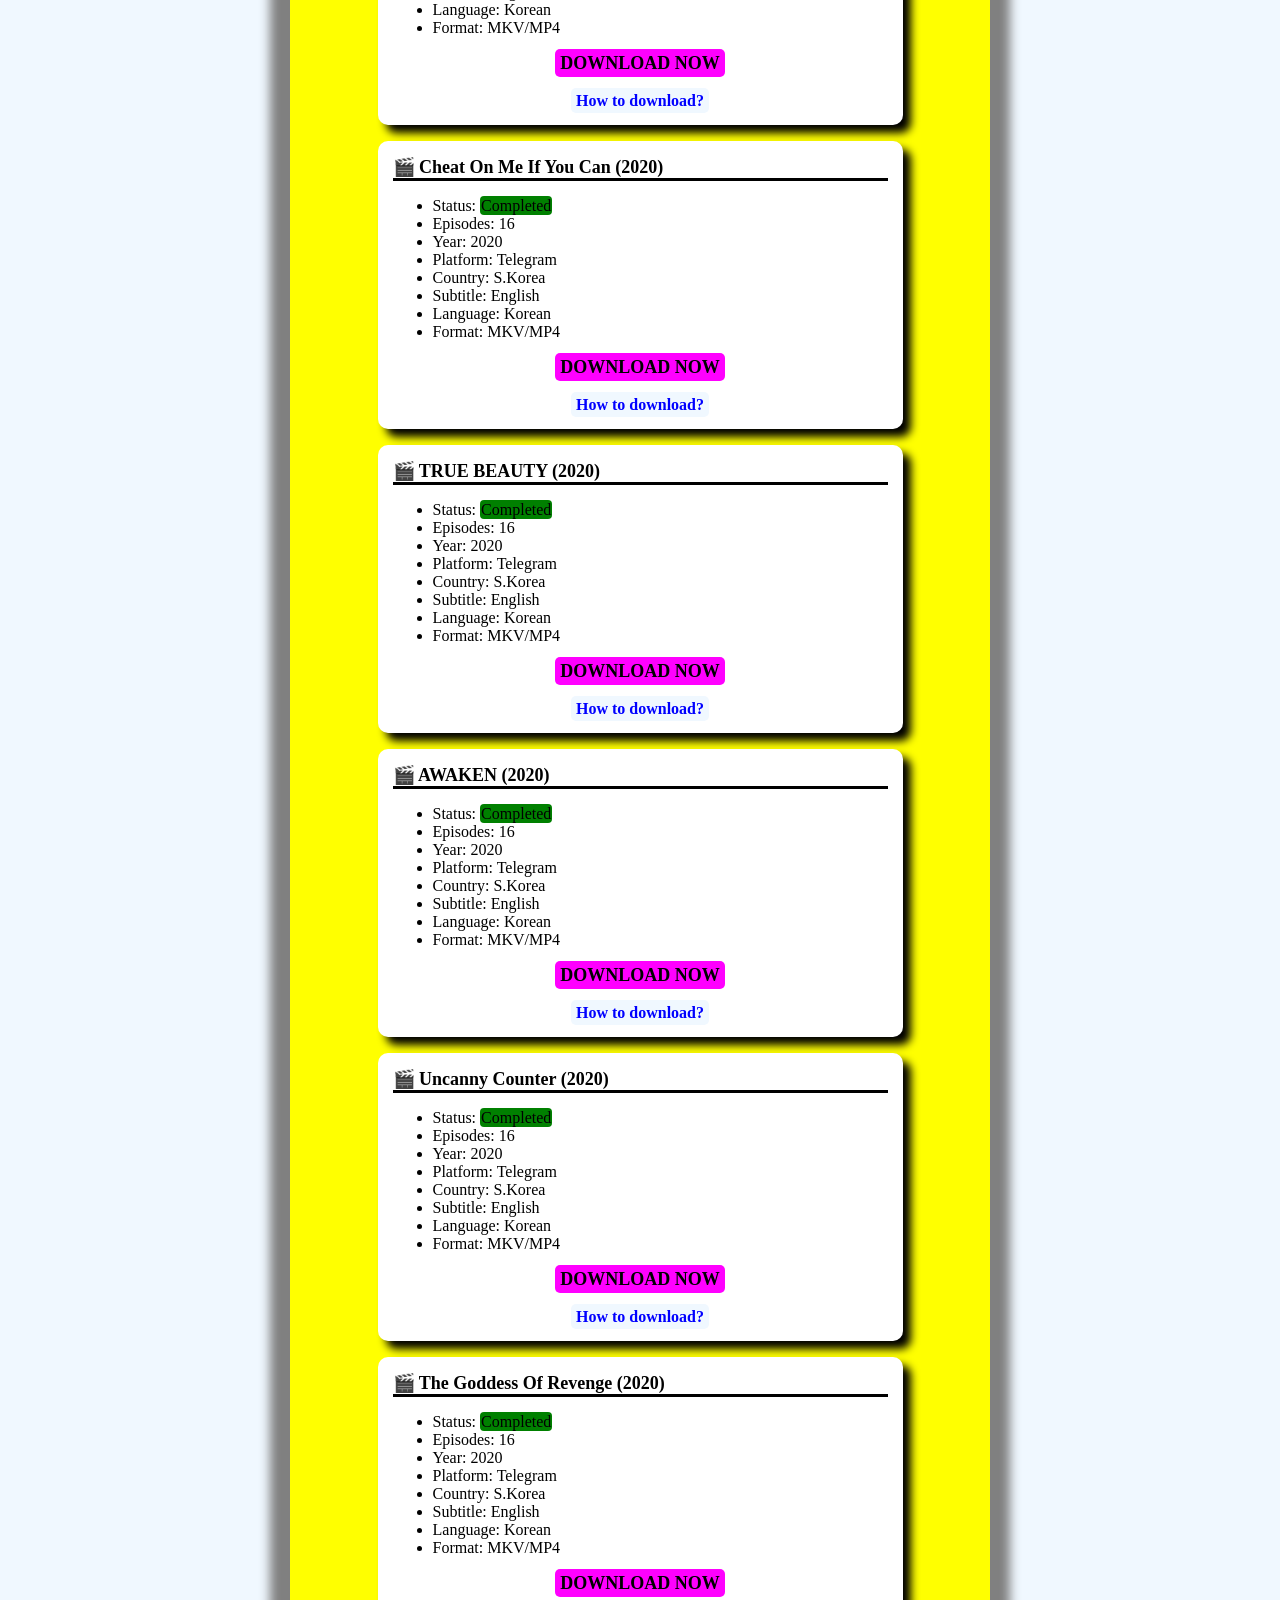
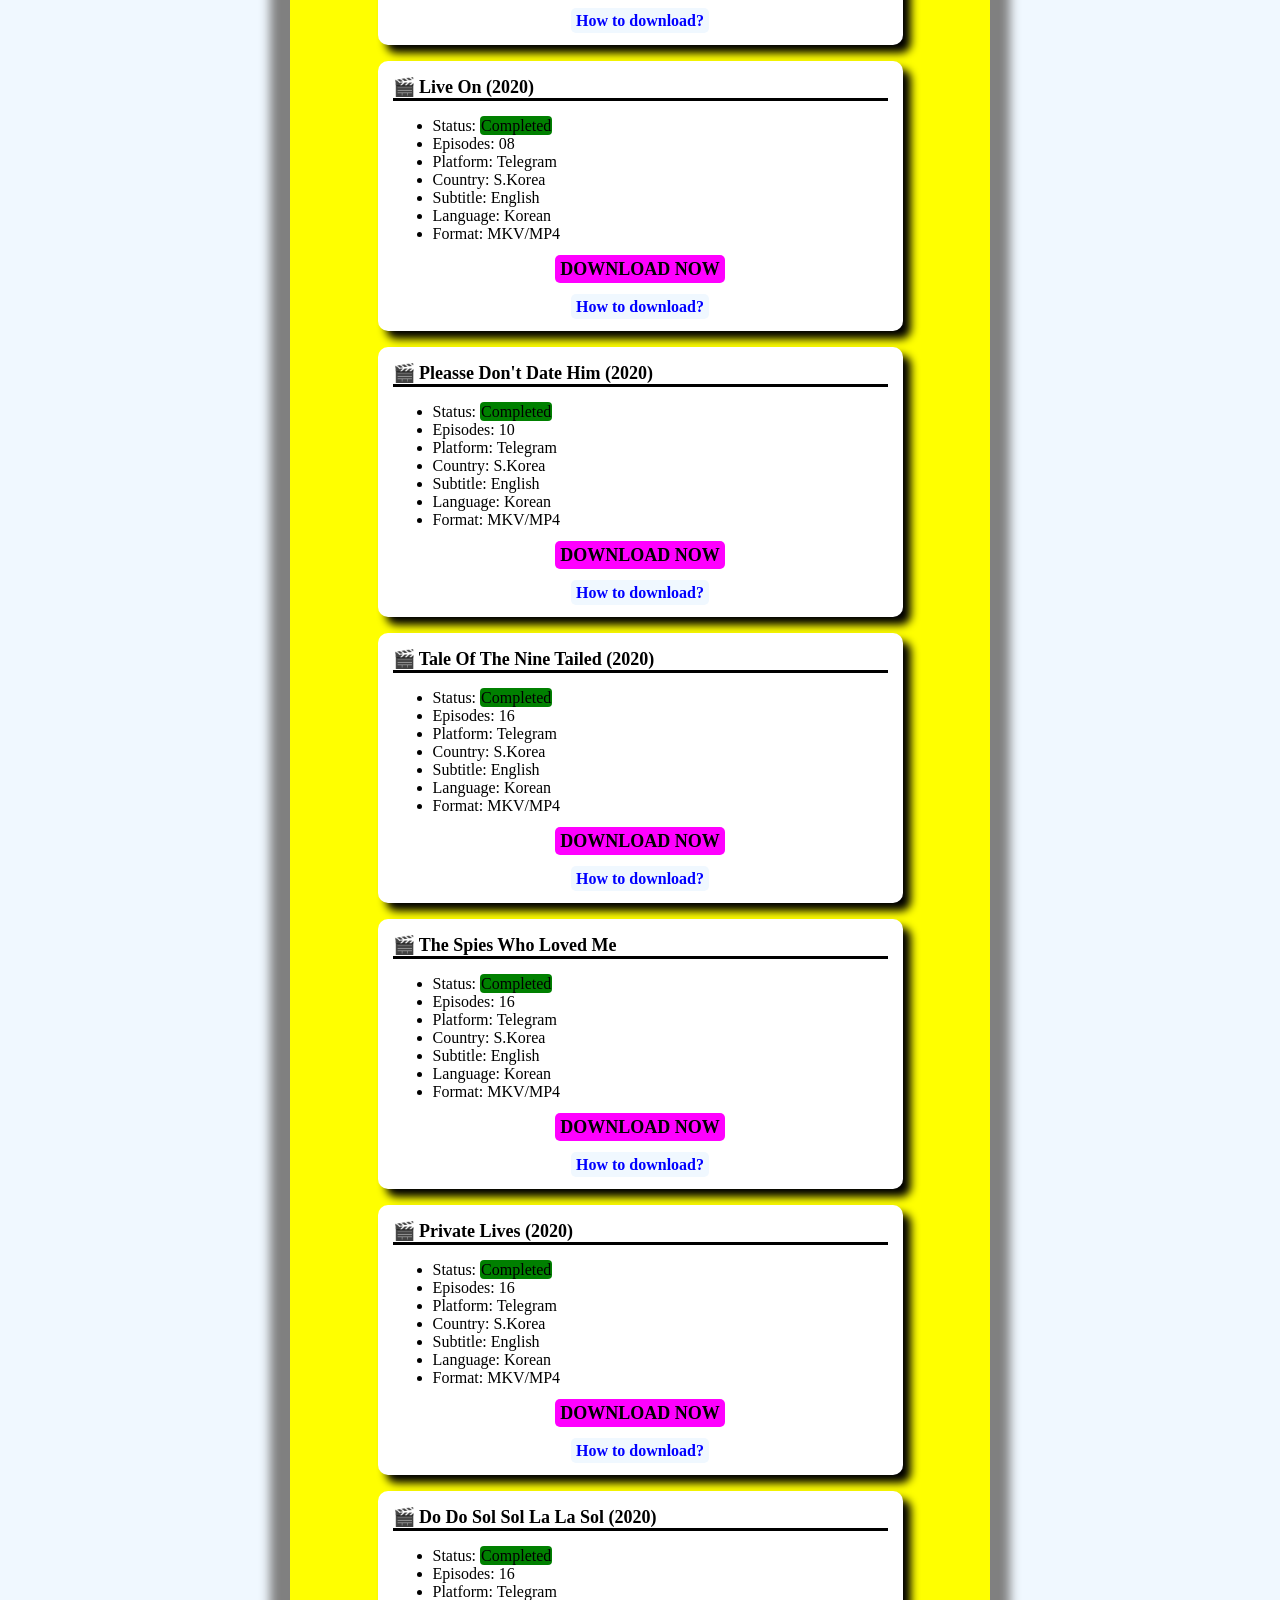
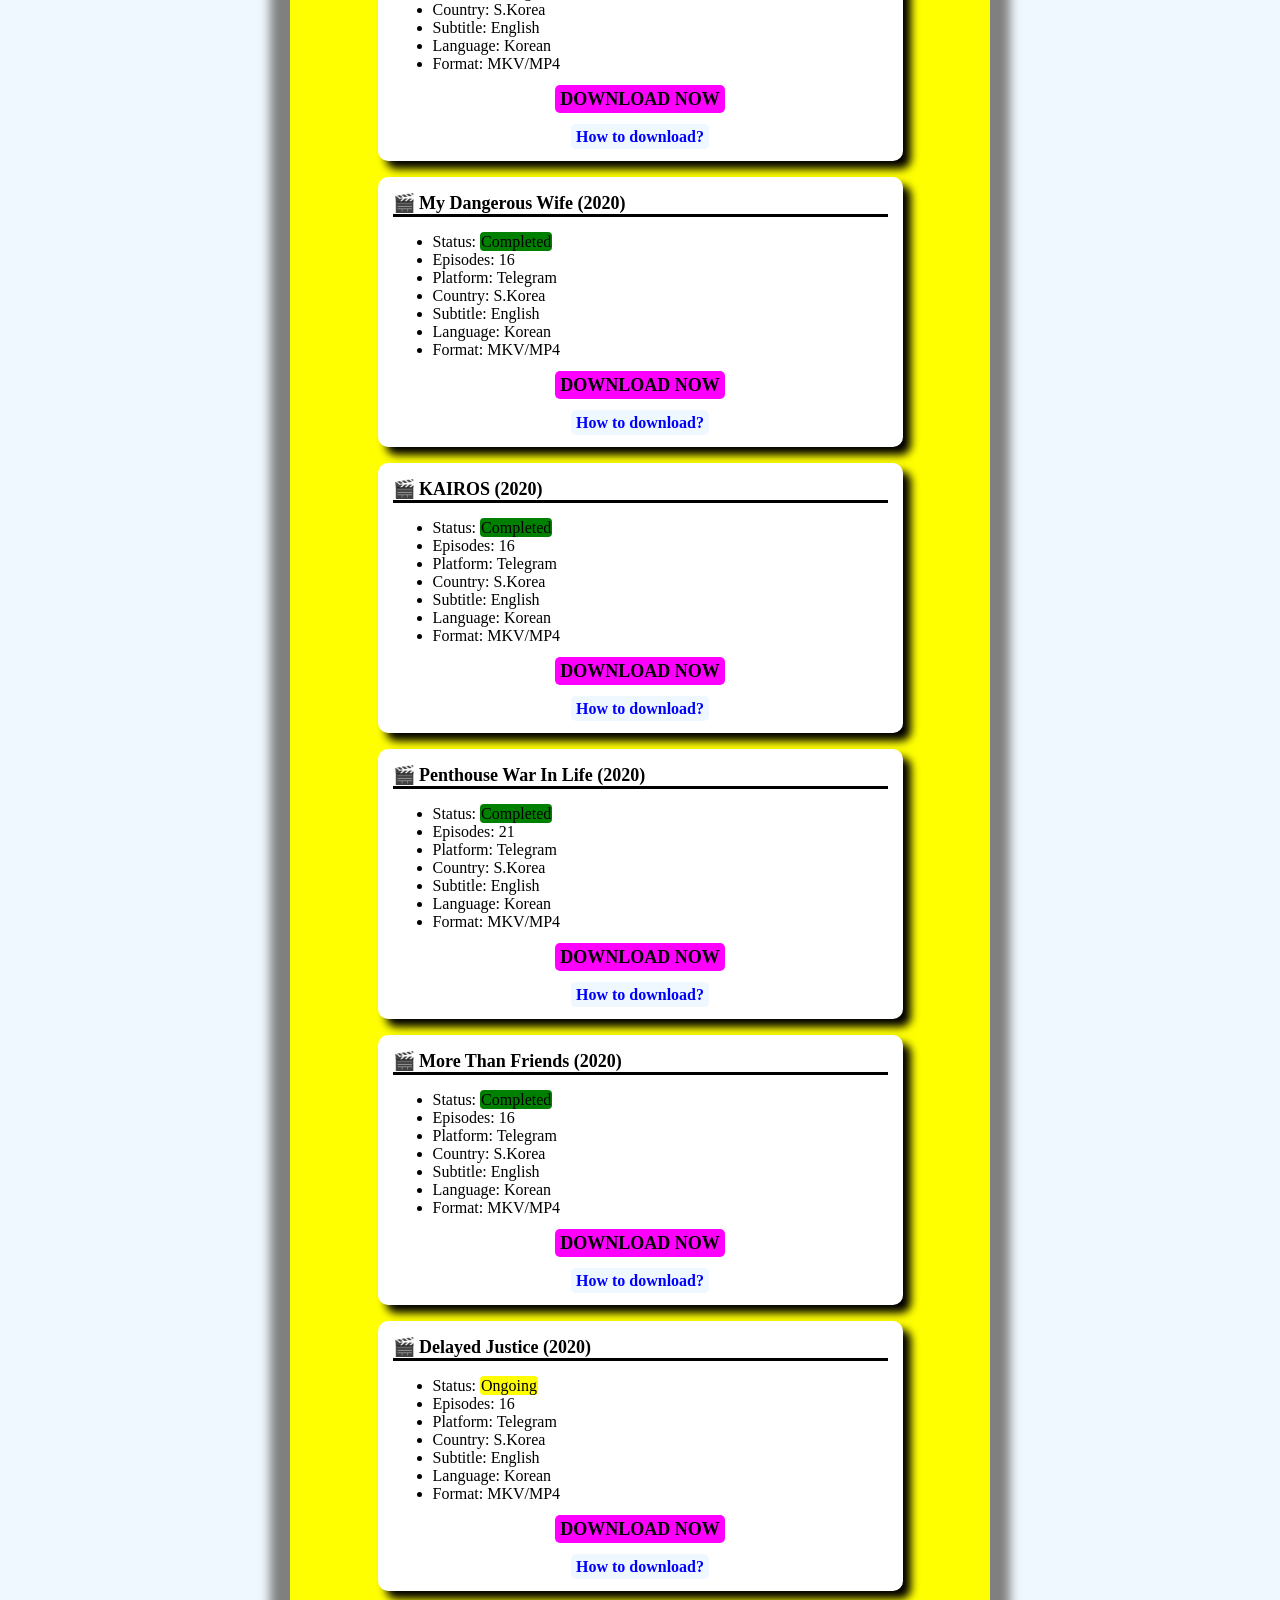
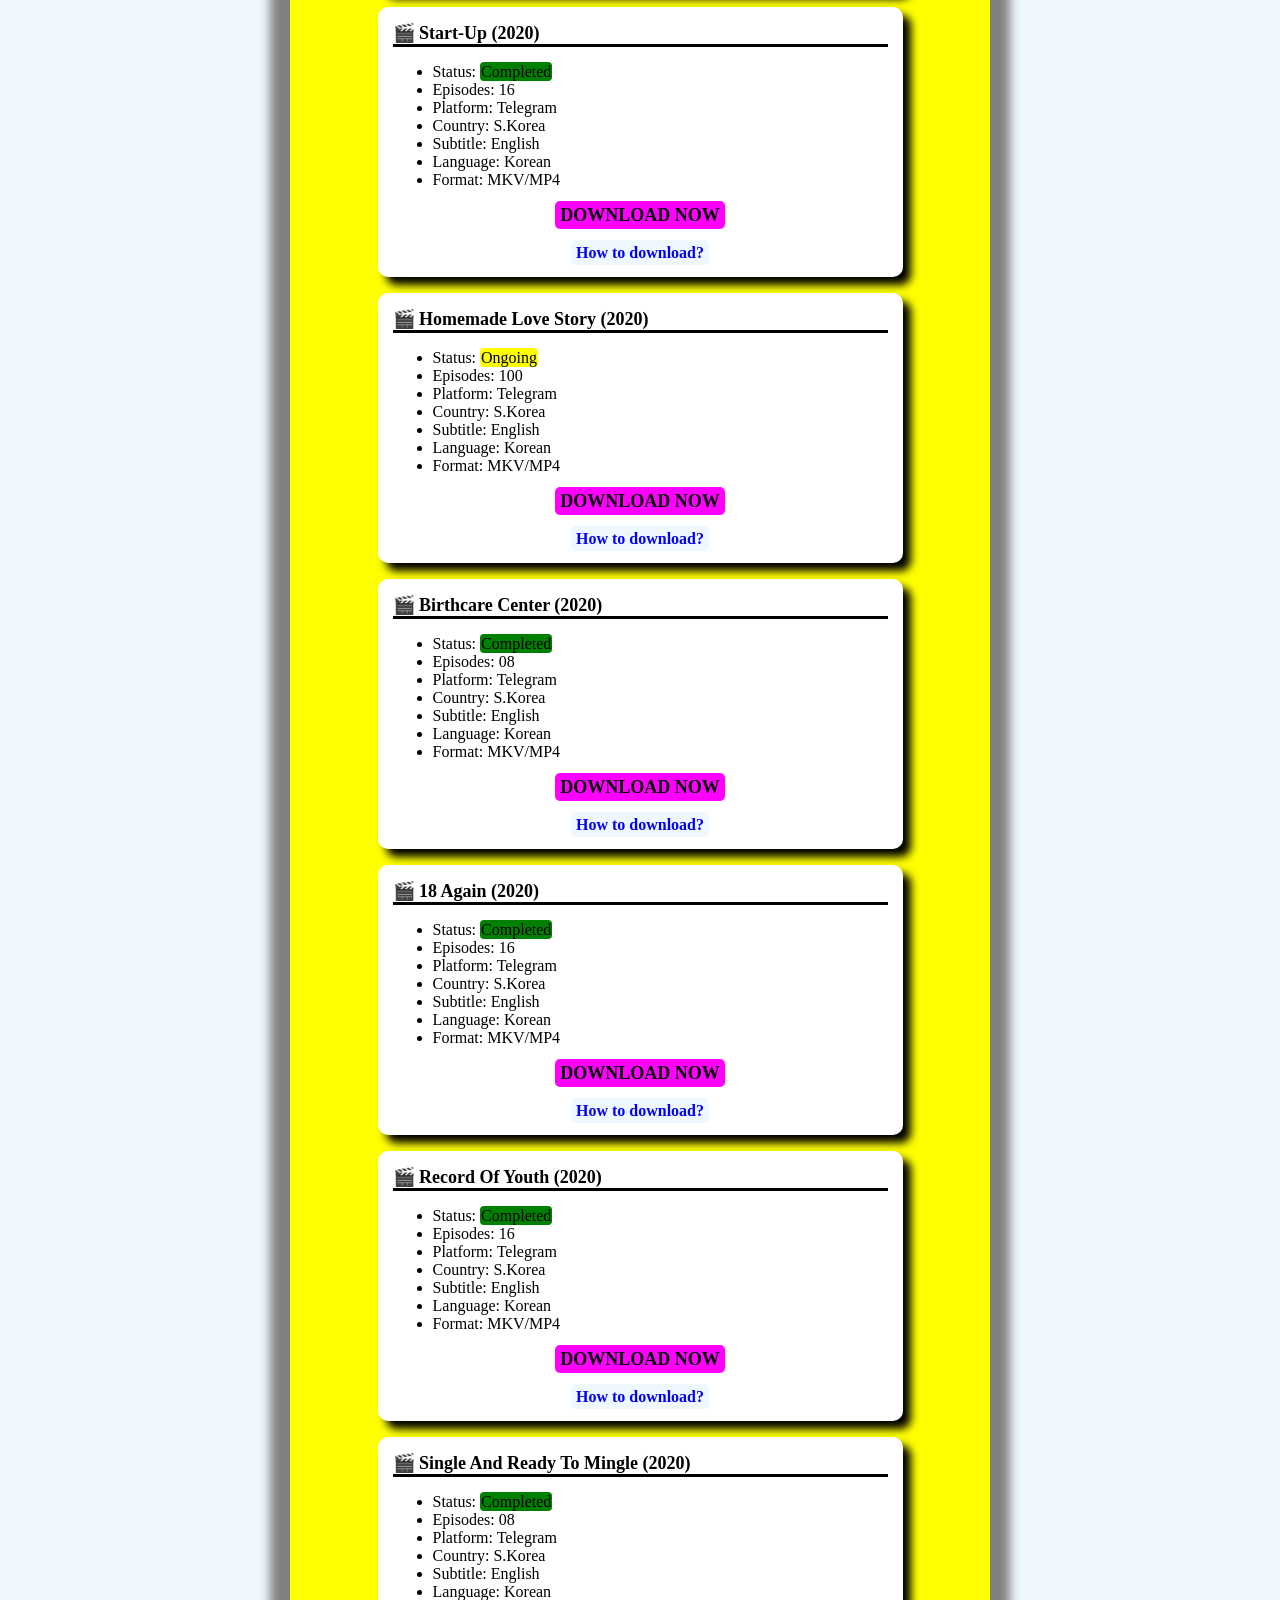
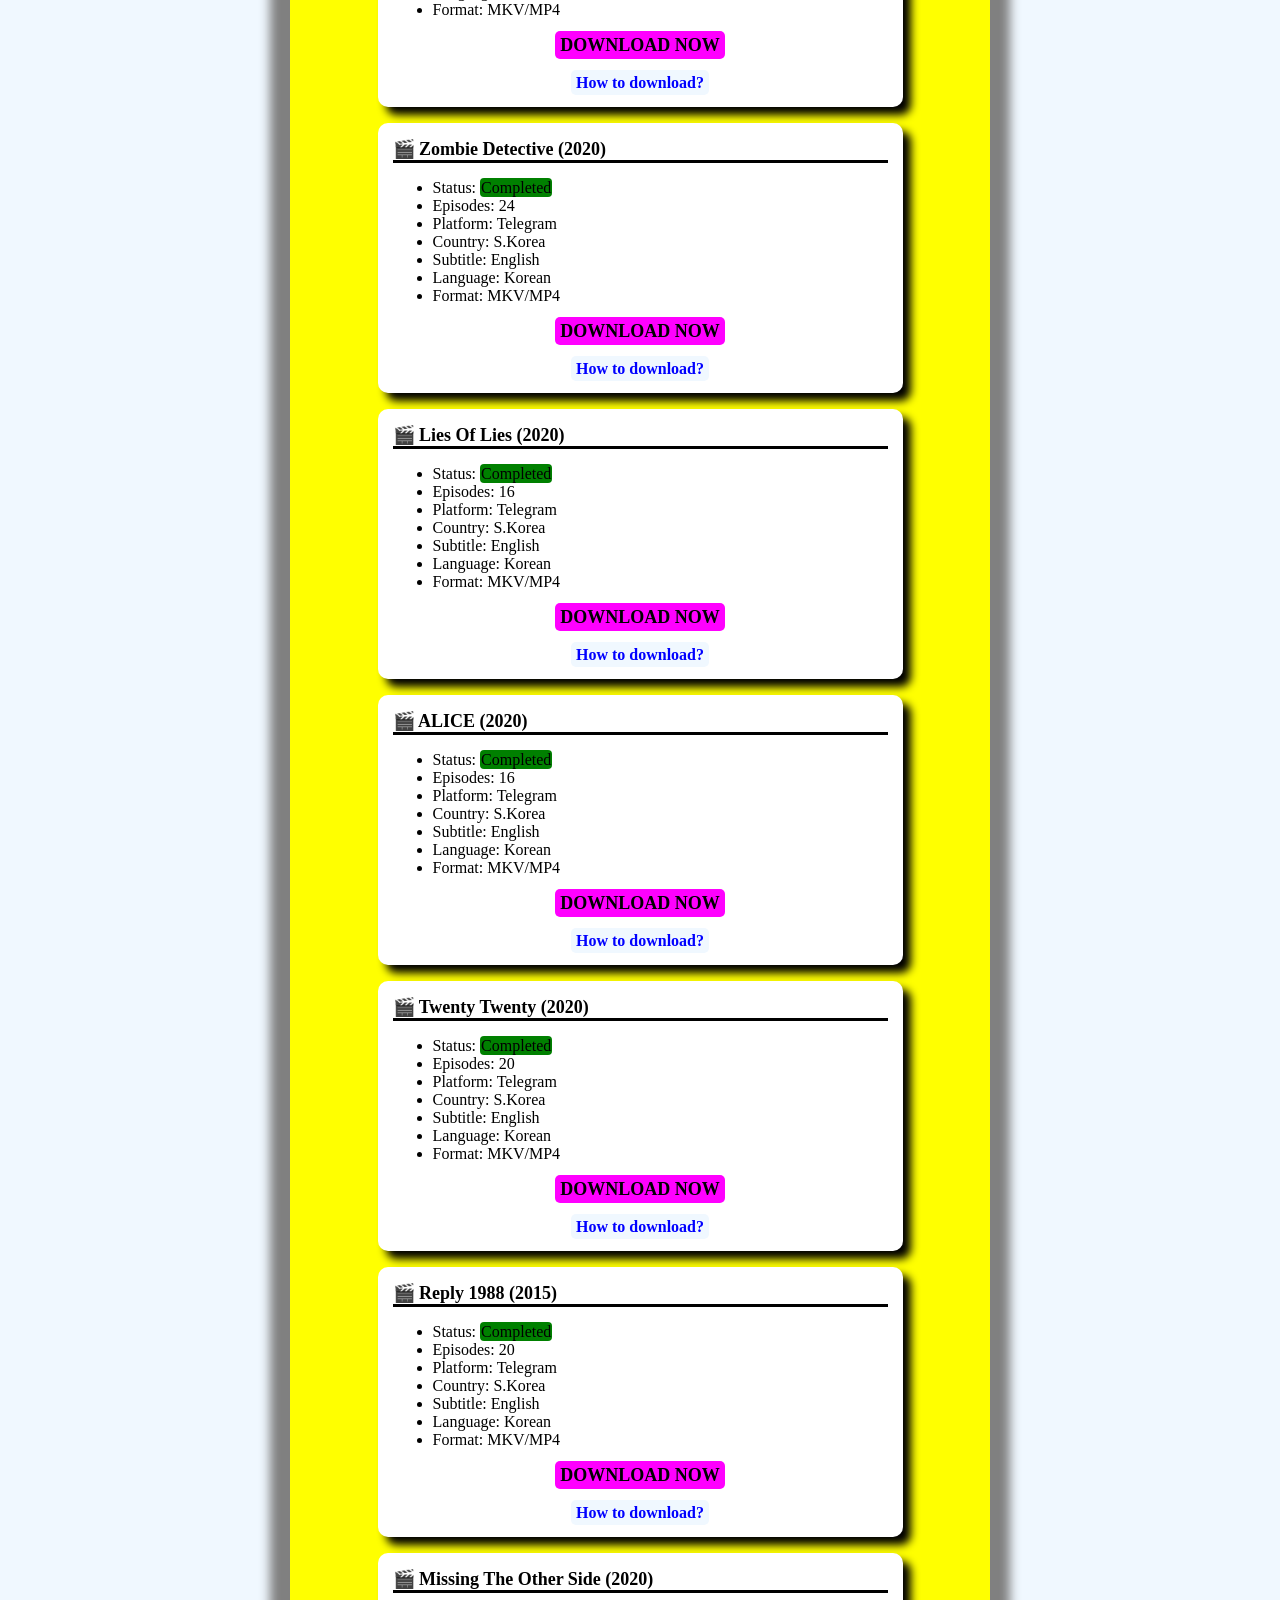
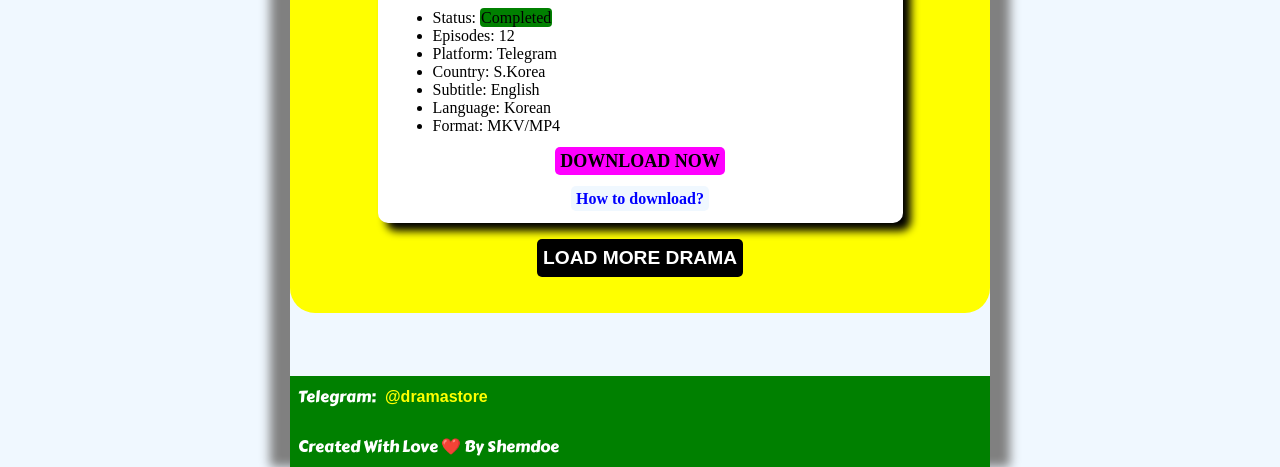
==== commit e6ae54fe: "Update index.html" ====
--- a/index.html
+++ b/index.html
@@ -77,8 +77,8 @@
             
             <!--  Drama down below -->
             
-            <div class="drama-container ongoing" id="pent2">
-                <div class="header">🎬 Penthouse Season 02 (2021)</div>
+            <div class="drama-container ongoing" id="times">
+                <div class="header">🎬 Times (2021)</div>
                 <div class="description">
                     <ul>
                         <li id="ongoing">Status: <span class="ongoingD">Ongoing</span></li>
@@ -91,66 +91,12 @@
                         <li id="format">Format: MKV/MP4</li>
                     </ul>
                 </div>
-                <a href="https://tinyurl.com/penthouse-02" target="_blank">DOWNLOAD NOW</a> <br> <br>
-                <a id="how-to-download" href="https://telegra.ph/How-to-download-at-dramastore-01-05" target="_blank">How to download?</a>
-            </div>
-            
-            <div class="drama-container ongoing" id="beyo">
-                <div class="header">🎬 Beyond Evil (2021)</div>
-                <div class="description">
-                    <ul>
-                        <li id="ongoing">Status: <span class="ongoingD">Ongoing</span></li>
-                        <li id="episodes">Episodes: 16</li>
-                        <li id="year">Year: 2021</li>
-                        <li id="storage">Platform: Telegram</li>
-                        <li id="country">Country: S.Korea</li>
-                        <li id="subtitle">Subtitle: English</li>
-                        <li id="Language">Language: Korean</li>
-                        <li id="format">Format: MKV/MP4</li>
-                    </ul>
-                </div>
-                <a href="https://tinyurl.com/beyond-evil" target="_blank">DOWNLOAD NOW</a> <br> <br>
-                <a id="how-to-download" href="https://telegra.ph/How-to-download-at-dramastore-01-05" target="_blank">How to download?</a>
-            </div>
-            
-            <div class="drama-container ongoing" id="sisy">
-                <div class="header">🎬 Sisyphus: The Myth (2021)</div>
-                <div class="description">
-                    <ul>
-                        <li id="ongoing">Status: <span class="ongoingD">Ongoing</span></li>
-                        <li id="episodes">Episodes: 16</li>
-                        <li id="year">Year: 2021</li>
-                        <li id="storage">Platform: Telegram</li>
-                        <li id="country">Country: S.Korea</li>
-                        <li id="subtitle">Subtitle: English</li>
-                        <li id="Language">Language: Korean</li>
-                        <li id="format">Format: MKV/MP4</li>
-                    </ul>
-                </div>
-                <a href="https://tinyurl.com/sisyphus-the-myth" target="_blank">DOWNLOAD NOW</a> <br> <br>
-                <a id="how-to-download" href="https://telegra.ph/How-to-download-at-dramastore-01-05" target="_blank">How to download?</a>
-            </div>
-            
-            <div class="drama-container ongoing" id="hell">
-                <div class="header">🎬 Hello, Me (2021)</div>
-                <div class="description">
-                    <ul>
-                        <li id="ongoing">Status: <span class="ongoingD">Ongoing</span></li>
-                        <li id="episodes">Episodes: 16</li>
-                        <li id="year">Year: 2021</li>
-                        <li id="storage">Platform: Telegram</li>
-                        <li id="country">Country: S.Korea</li>
-                        <li id="subtitle">Subtitle: English</li>
-                        <li id="Language">Language: Korean</li>
-                        <li id="format">Format: MKV/MP4</li>
-                    </ul>
-                </div>
-                <a href="https://tinyurl.com/hello-me-tg" target="_blank">DOWNLOAD NOW</a> <br> <br>
-                <a id="how-to-download" href="https://telegra.ph/How-to-download-at-dramastore-01-05" target="_blank">How to download?</a>
-            </div>
-            
-            <div class="drama-container ongoing" id="rive">
-                <div class="header">🎬 River Where The Moon Rises (2021)</div>
+                <a href="https://tinyurl.com/times-dramastore" target="_blank">DOWNLOAD NOW</a> <br> <br>
+                <a id="how-to-download" href="https://telegra.ph/How-to-download-at-dramastore-01-05" target="_blank">How to download?</a>
+            </div>
+            
+            <div class="drama-container ongoing" id="vinc">
+                <div class="header">🎬 Vincenzo (2021)</div>
                 <div class="description">
                     <ul>
                         <li id="ongoing">Status: <span class="ongoingD">Ongoing</span></li>
@@ -163,6 +109,96 @@
                         <li id="format">Format: MKV/MP4</li>
                     </ul>
                 </div>
+                <a href="https://tinyurl.com/vincenzo-tg" target="_blank">DOWNLOAD NOW</a> <br> <br>
+                <a id="how-to-download" href="https://telegra.ph/How-to-download-at-dramastore-01-05" target="_blank">How to download?</a>
+            </div>
+            
+            <div class="drama-container ongoing" id="pent2">
+                <div class="header">🎬 Penthouse Season 02 (2021)</div>
+                <div class="description">
+                    <ul>
+                        <li id="ongoing">Status: <span class="ongoingD">Ongoing</span></li>
+                        <li id="episodes">Episodes: 12</li>
+                        <li id="year">Year: 2021</li>
+                        <li id="storage">Platform: Telegram</li>
+                        <li id="country">Country: S.Korea</li>
+                        <li id="subtitle">Subtitle: English</li>
+                        <li id="Language">Language: Korean</li>
+                        <li id="format">Format: MKV/MP4</li>
+                    </ul>
+                </div>
+                <a href="https://tinyurl.com/penthouse-02" target="_blank">DOWNLOAD NOW</a> <br> <br>
+                <a id="how-to-download" href="https://telegra.ph/How-to-download-at-dramastore-01-05" target="_blank">How to download?</a>
+            </div>
+            
+            <div class="drama-container ongoing" id="beyo">
+                <div class="header">🎬 Beyond Evil (2021)</div>
+                <div class="description">
+                    <ul>
+                        <li id="ongoing">Status: <span class="ongoingD">Ongoing</span></li>
+                        <li id="episodes">Episodes: 16</li>
+                        <li id="year">Year: 2021</li>
+                        <li id="storage">Platform: Telegram</li>
+                        <li id="country">Country: S.Korea</li>
+                        <li id="subtitle">Subtitle: English</li>
+                        <li id="Language">Language: Korean</li>
+                        <li id="format">Format: MKV/MP4</li>
+                    </ul>
+                </div>
+                <a href="https://tinyurl.com/beyond-evil" target="_blank">DOWNLOAD NOW</a> <br> <br>
+                <a id="how-to-download" href="https://telegra.ph/How-to-download-at-dramastore-01-05" target="_blank">How to download?</a>
+            </div>
+            
+            <div class="drama-container ongoing" id="sisy">
+                <div class="header">🎬 Sisyphus: The Myth (2021)</div>
+                <div class="description">
+                    <ul>
+                        <li id="ongoing">Status: <span class="ongoingD">Ongoing</span></li>
+                        <li id="episodes">Episodes: 16</li>
+                        <li id="year">Year: 2021</li>
+                        <li id="storage">Platform: Telegram</li>
+                        <li id="country">Country: S.Korea</li>
+                        <li id="subtitle">Subtitle: English</li>
+                        <li id="Language">Language: Korean</li>
+                        <li id="format">Format: MKV/MP4</li>
+                    </ul>
+                </div>
+                <a href="https://tinyurl.com/sisyphus-the-myth" target="_blank">DOWNLOAD NOW</a> <br> <br>
+                <a id="how-to-download" href="https://telegra.ph/How-to-download-at-dramastore-01-05" target="_blank">How to download?</a>
+            </div>
+            
+            <div class="drama-container ongoing" id="hell">
+                <div class="header">🎬 Hello, Me (2021)</div>
+                <div class="description">
+                    <ul>
+                        <li id="ongoing">Status: <span class="ongoingD">Ongoing</span></li>
+                        <li id="episodes">Episodes: 16</li>
+                        <li id="year">Year: 2021</li>
+                        <li id="storage">Platform: Telegram</li>
+                        <li id="country">Country: S.Korea</li>
+                        <li id="subtitle">Subtitle: English</li>
+                        <li id="Language">Language: Korean</li>
+                        <li id="format">Format: MKV/MP4</li>
+                    </ul>
+                </div>
+                <a href="https://tinyurl.com/hello-me-tg" target="_blank">DOWNLOAD NOW</a> <br> <br>
+                <a id="how-to-download" href="https://telegra.ph/How-to-download-at-dramastore-01-05" target="_blank">How to download?</a>
+            </div>
+            
+            <div class="drama-container ongoing" id="rive">
+                <div class="header">🎬 River Where The Moon Rises (2021)</div>
+                <div class="description">
+                    <ul>
+                        <li id="ongoing">Status: <span class="ongoingD">Ongoing</span></li>
+                        <li id="episodes">Episodes: 20</li>
+                        <li id="year">Year: 2021</li>
+                        <li id="storage">Platform: Telegram</li>
+                        <li id="country">Country: S.Korea</li>
+                        <li id="subtitle">Subtitle: English</li>
+                        <li id="Language">Language: Korean</li>
+                        <li id="format">Format: MKV/MP4</li>
+                    </ul>
+                </div>
                 <a href="https://tinyurl.com/river-where-the-moon-rises" target="_blank">DOWNLOAD NOW</a> <br> <br>
                 <a id="how-to-download" href="https://telegra.ph/How-to-download-at-dramastore-01-05" target="_blank">How to download?</a>
             </div>
@@ -261,7 +297,7 @@
                 <div class="header" id="alov">🎬 A Love So Beautiful (2021)</div>
                 <div class="description">
                     <ul>
-                        <li id="ongoing">Status: <span class="ongoingD">Ongoing</span></li>
+                        <li id="ongoing">Status: <span class="completed">Completed</span></li>
                         <li id="episodes">Episodes: 24</li>
                         <li id="year">Year: 2021</li>
                         <li id="storage">Platform: Telegram</li>
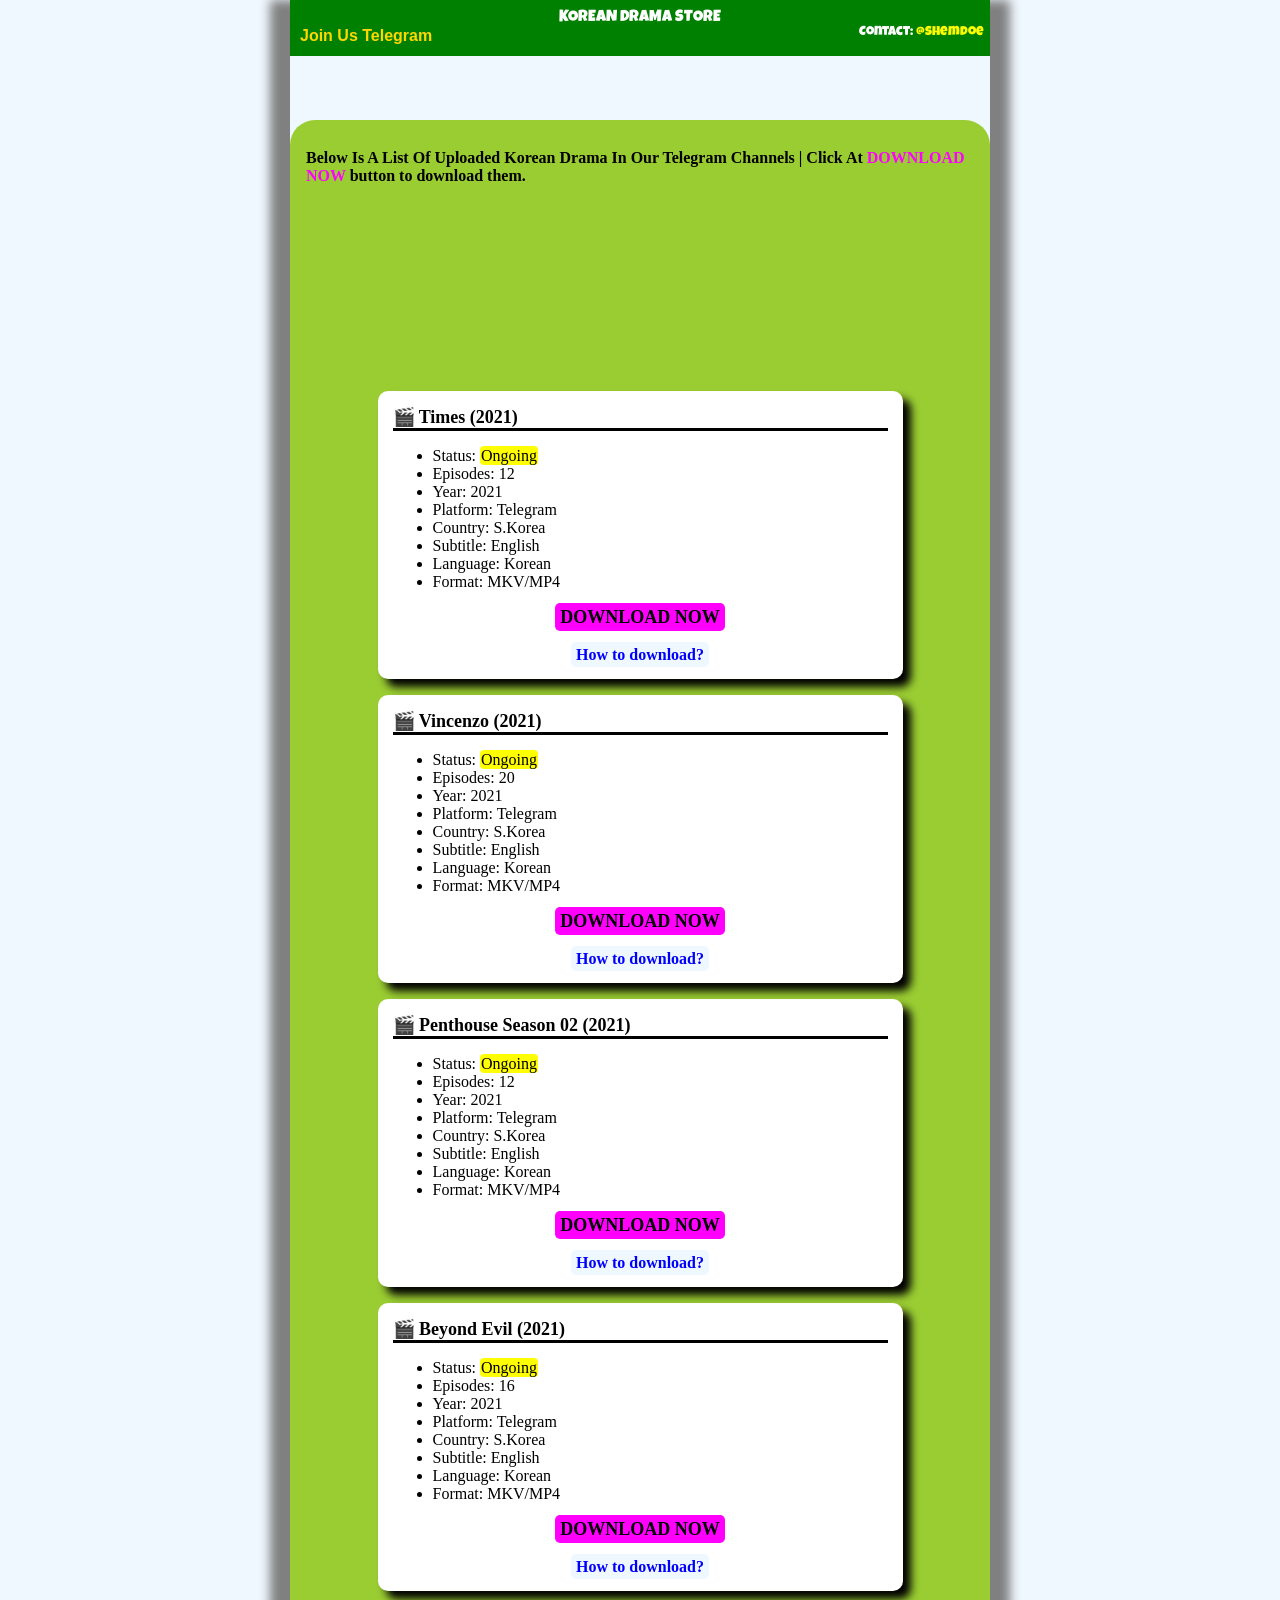
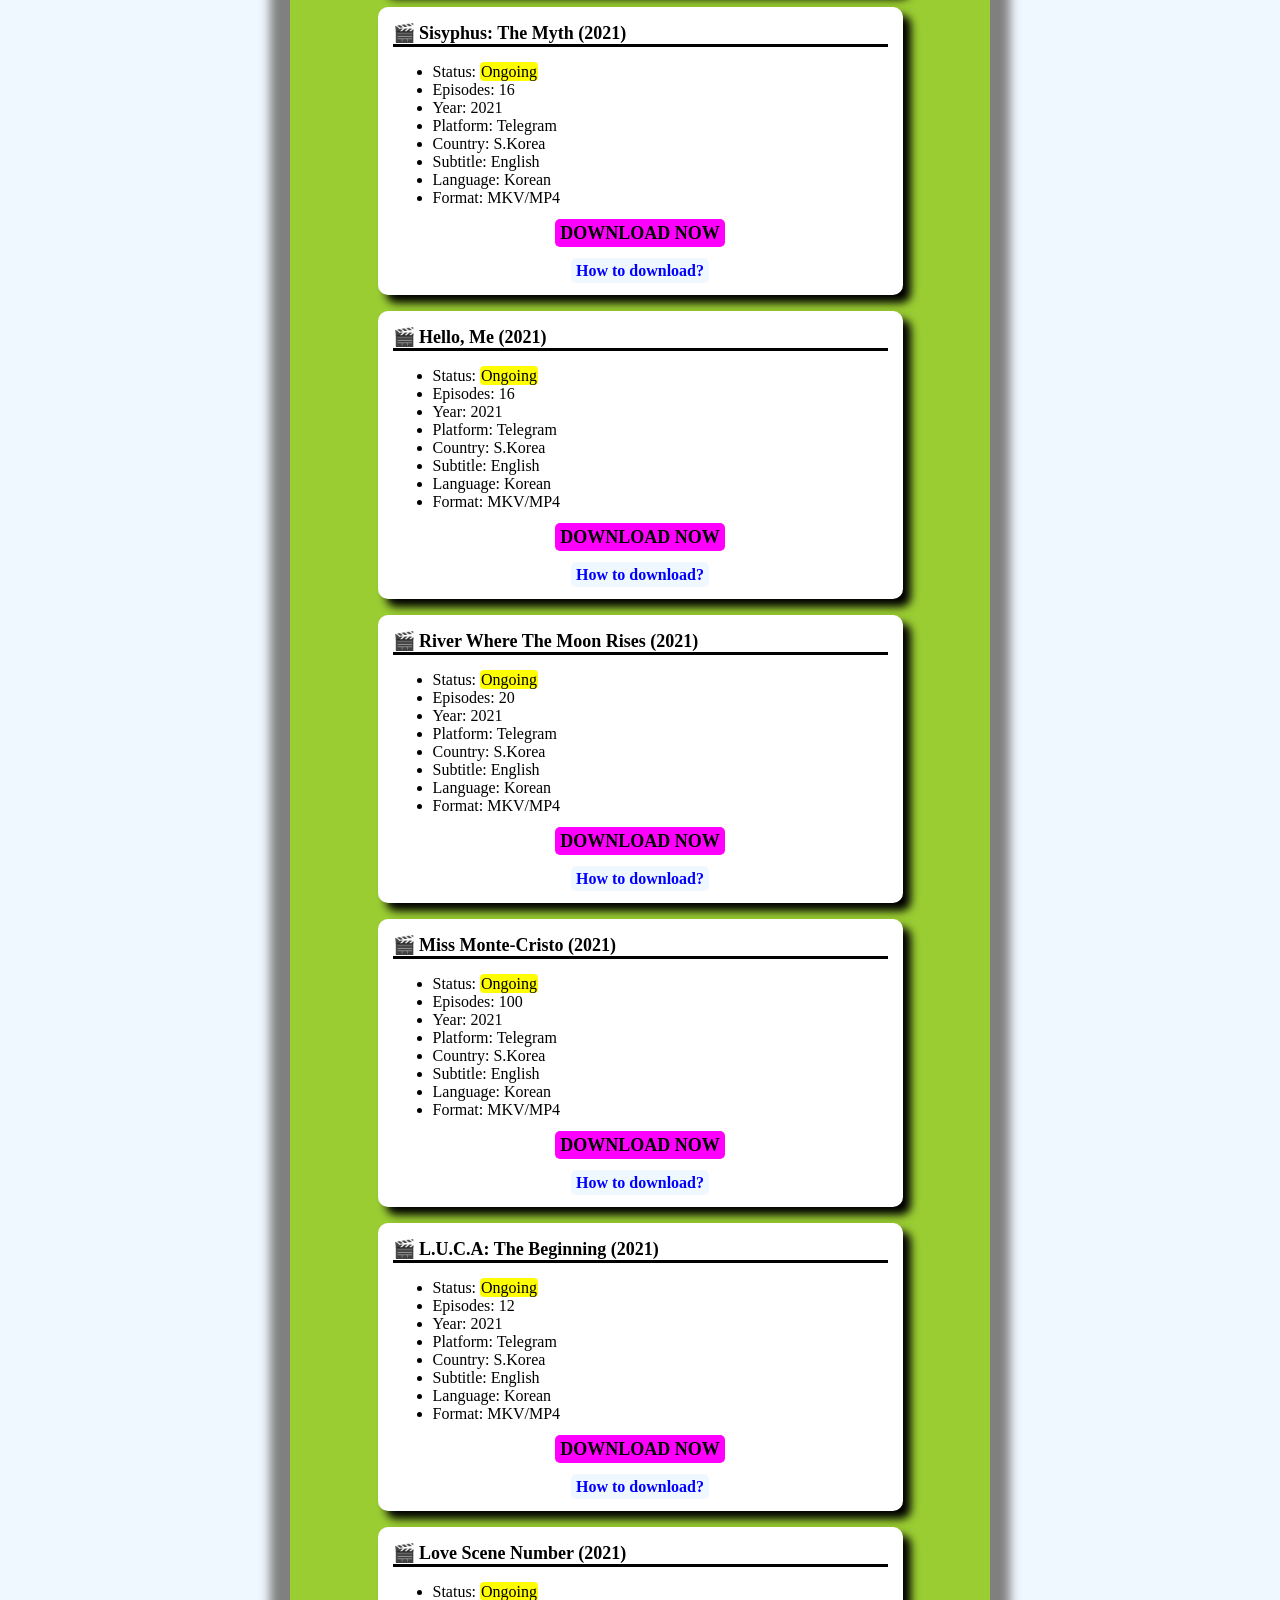
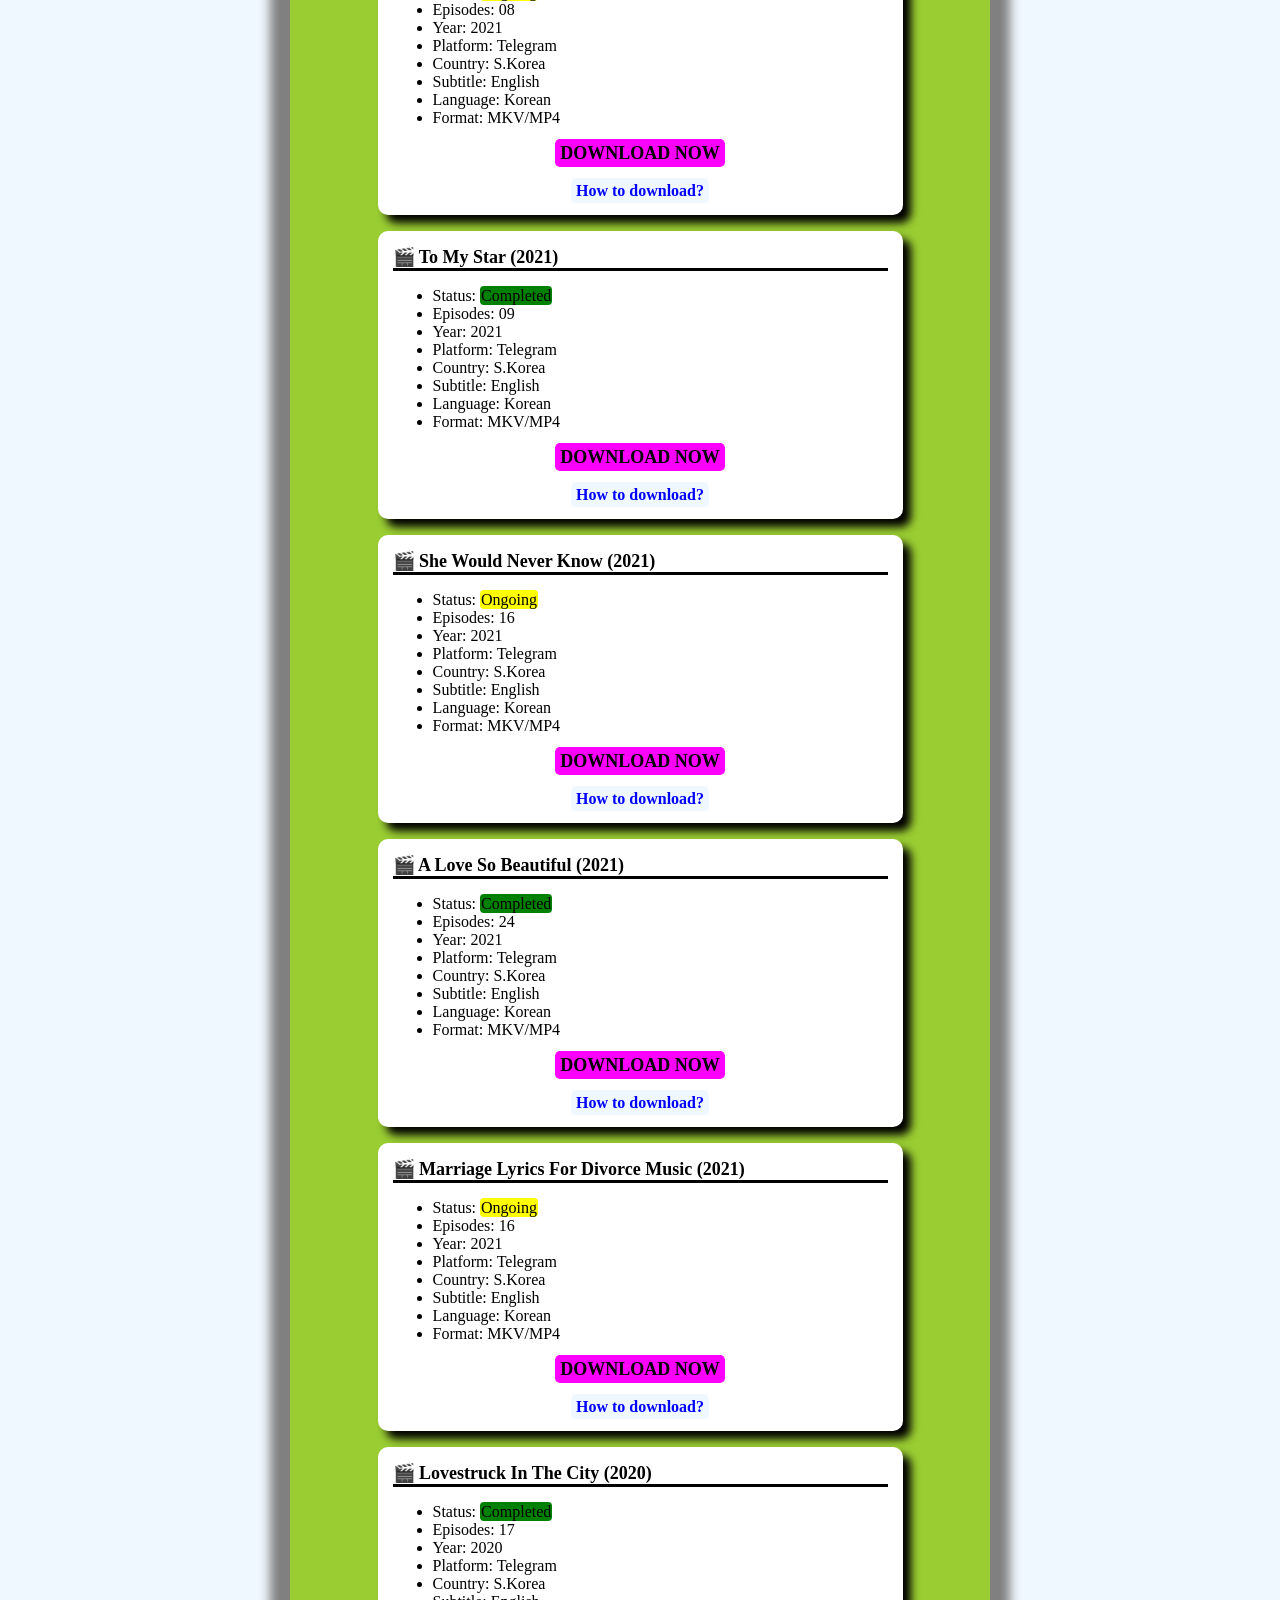
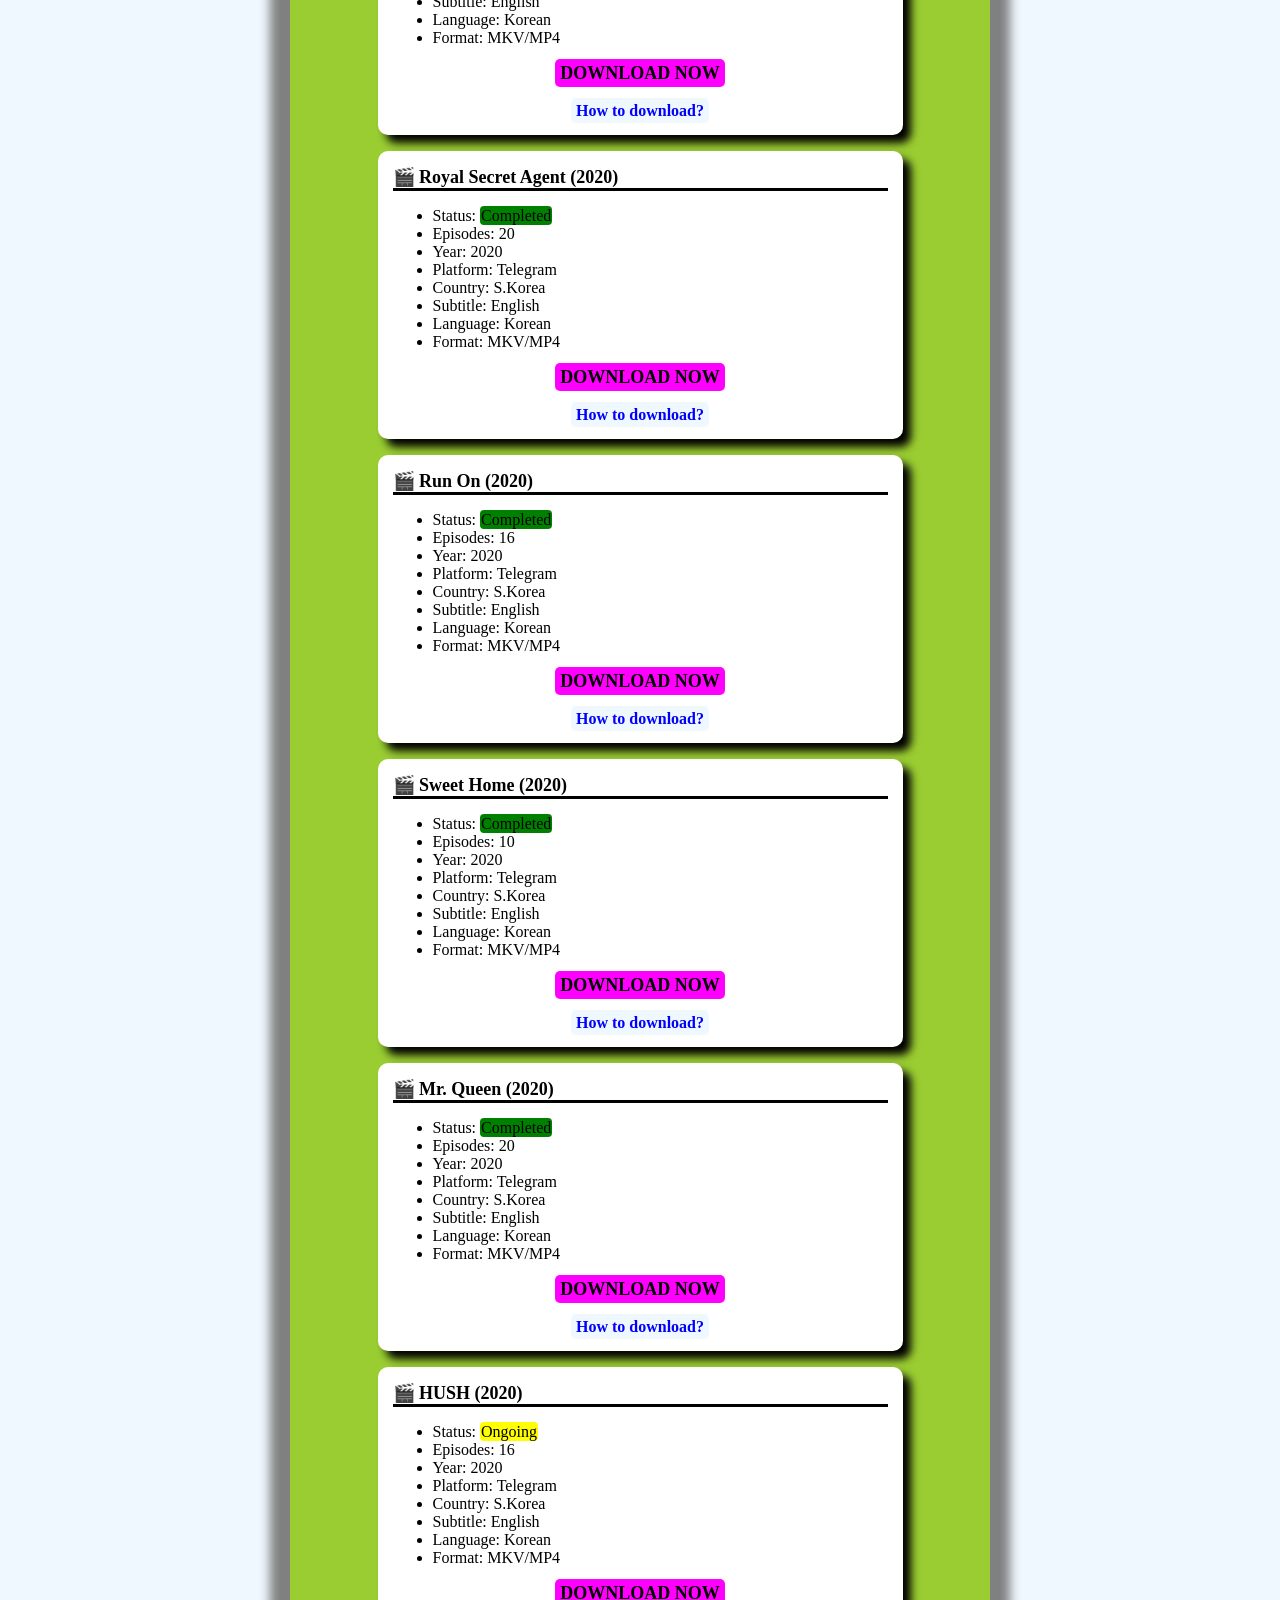
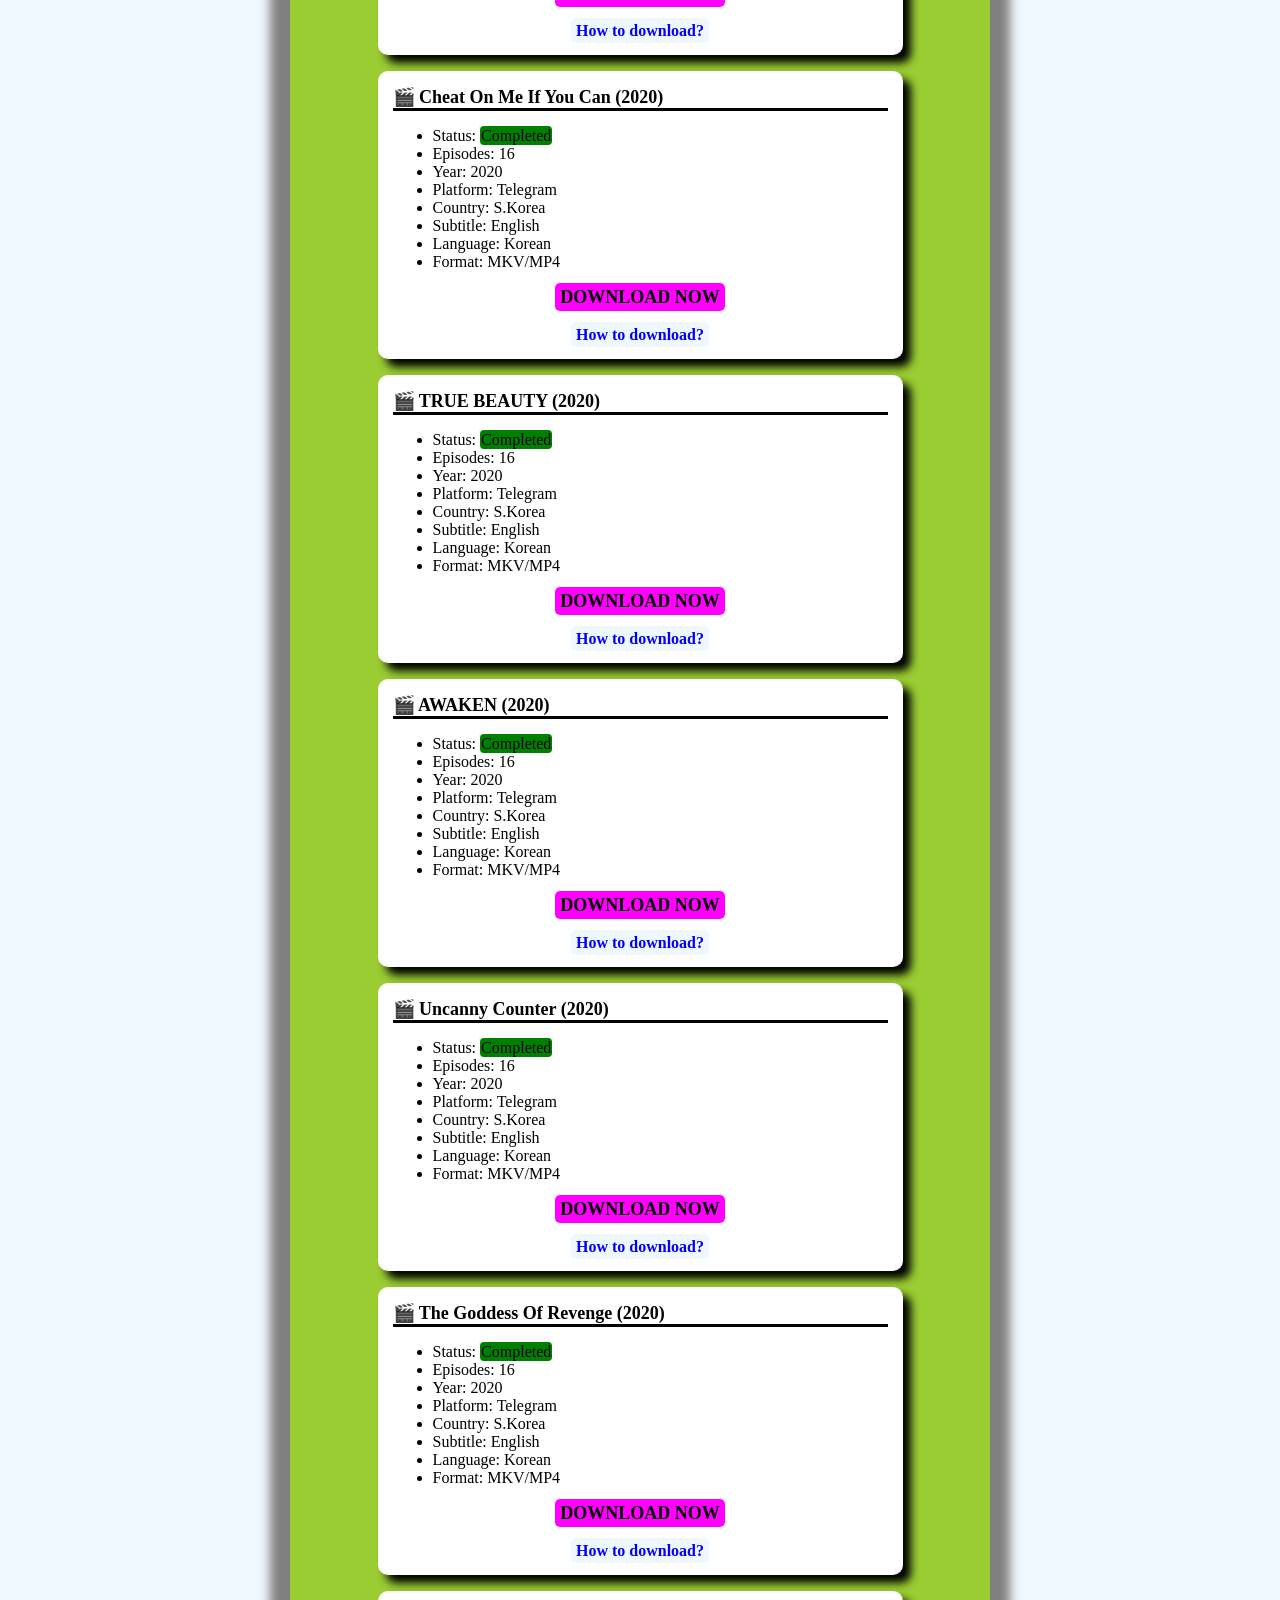
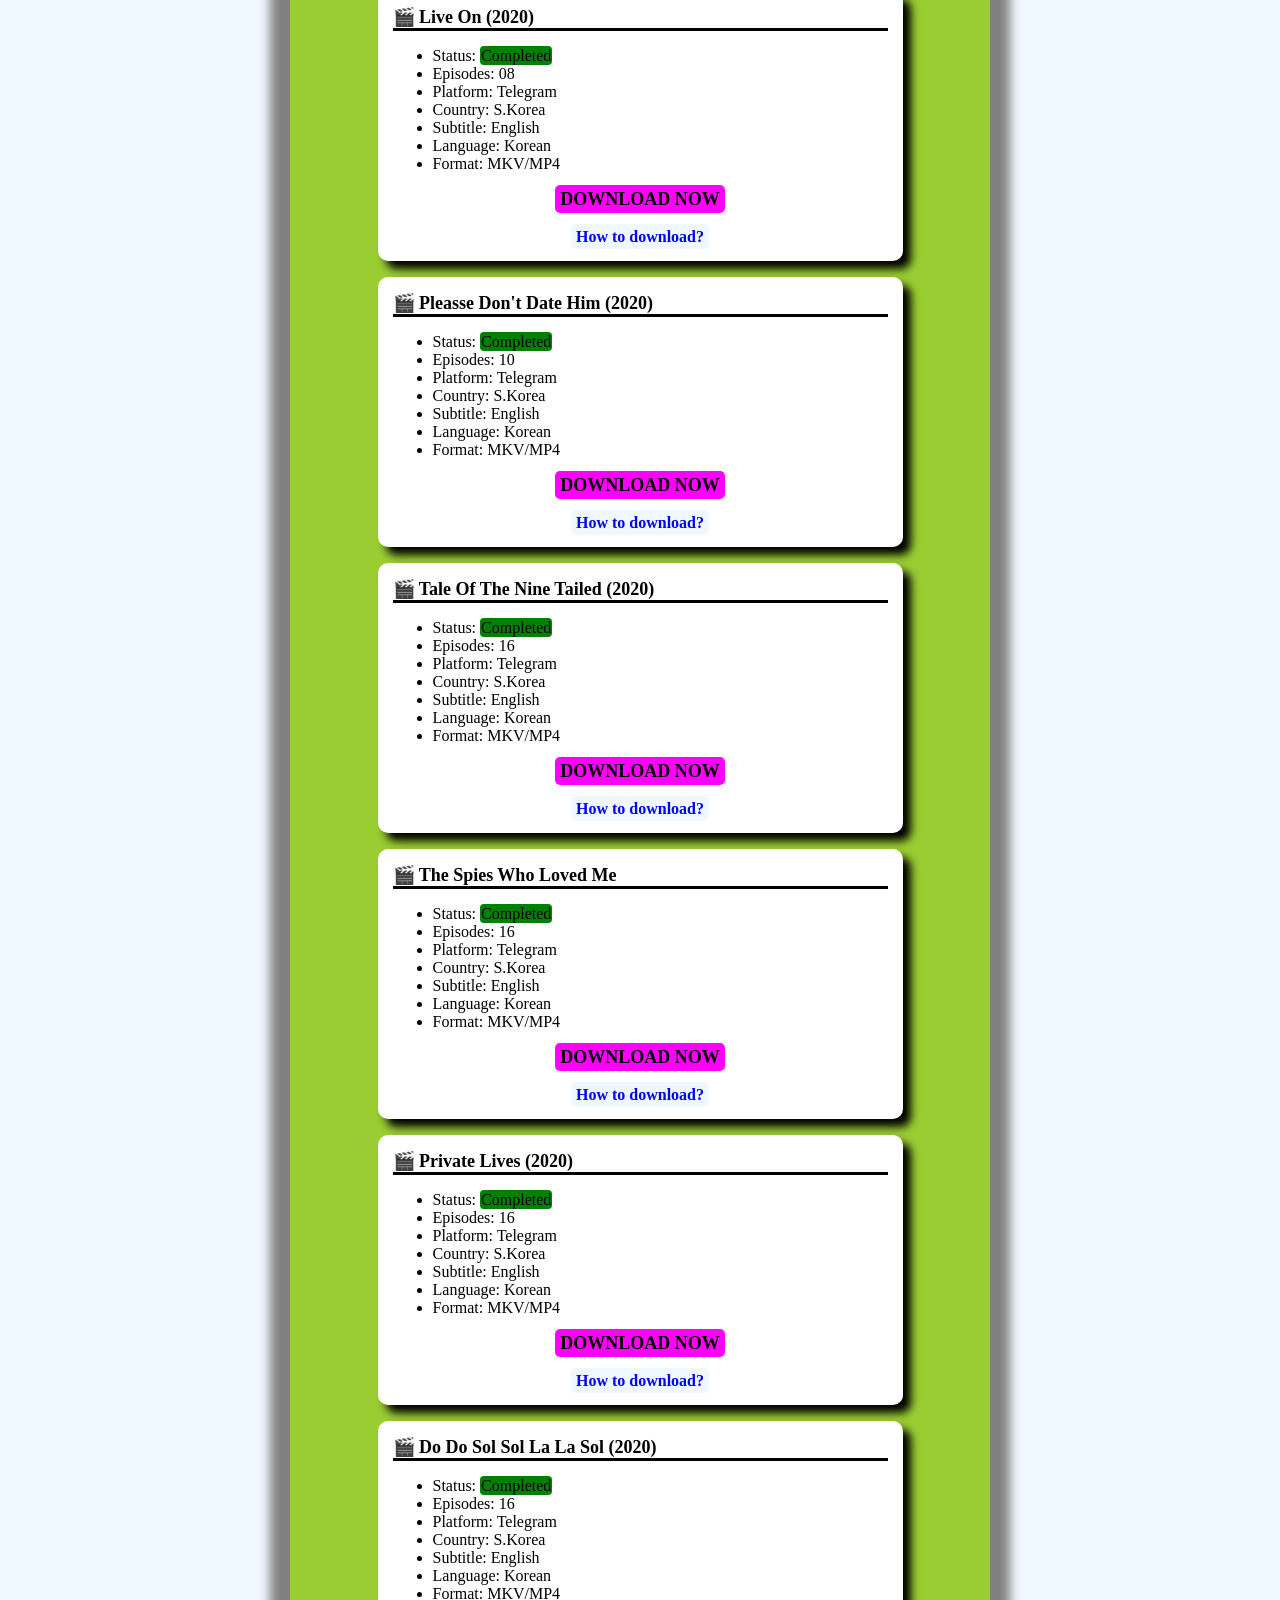
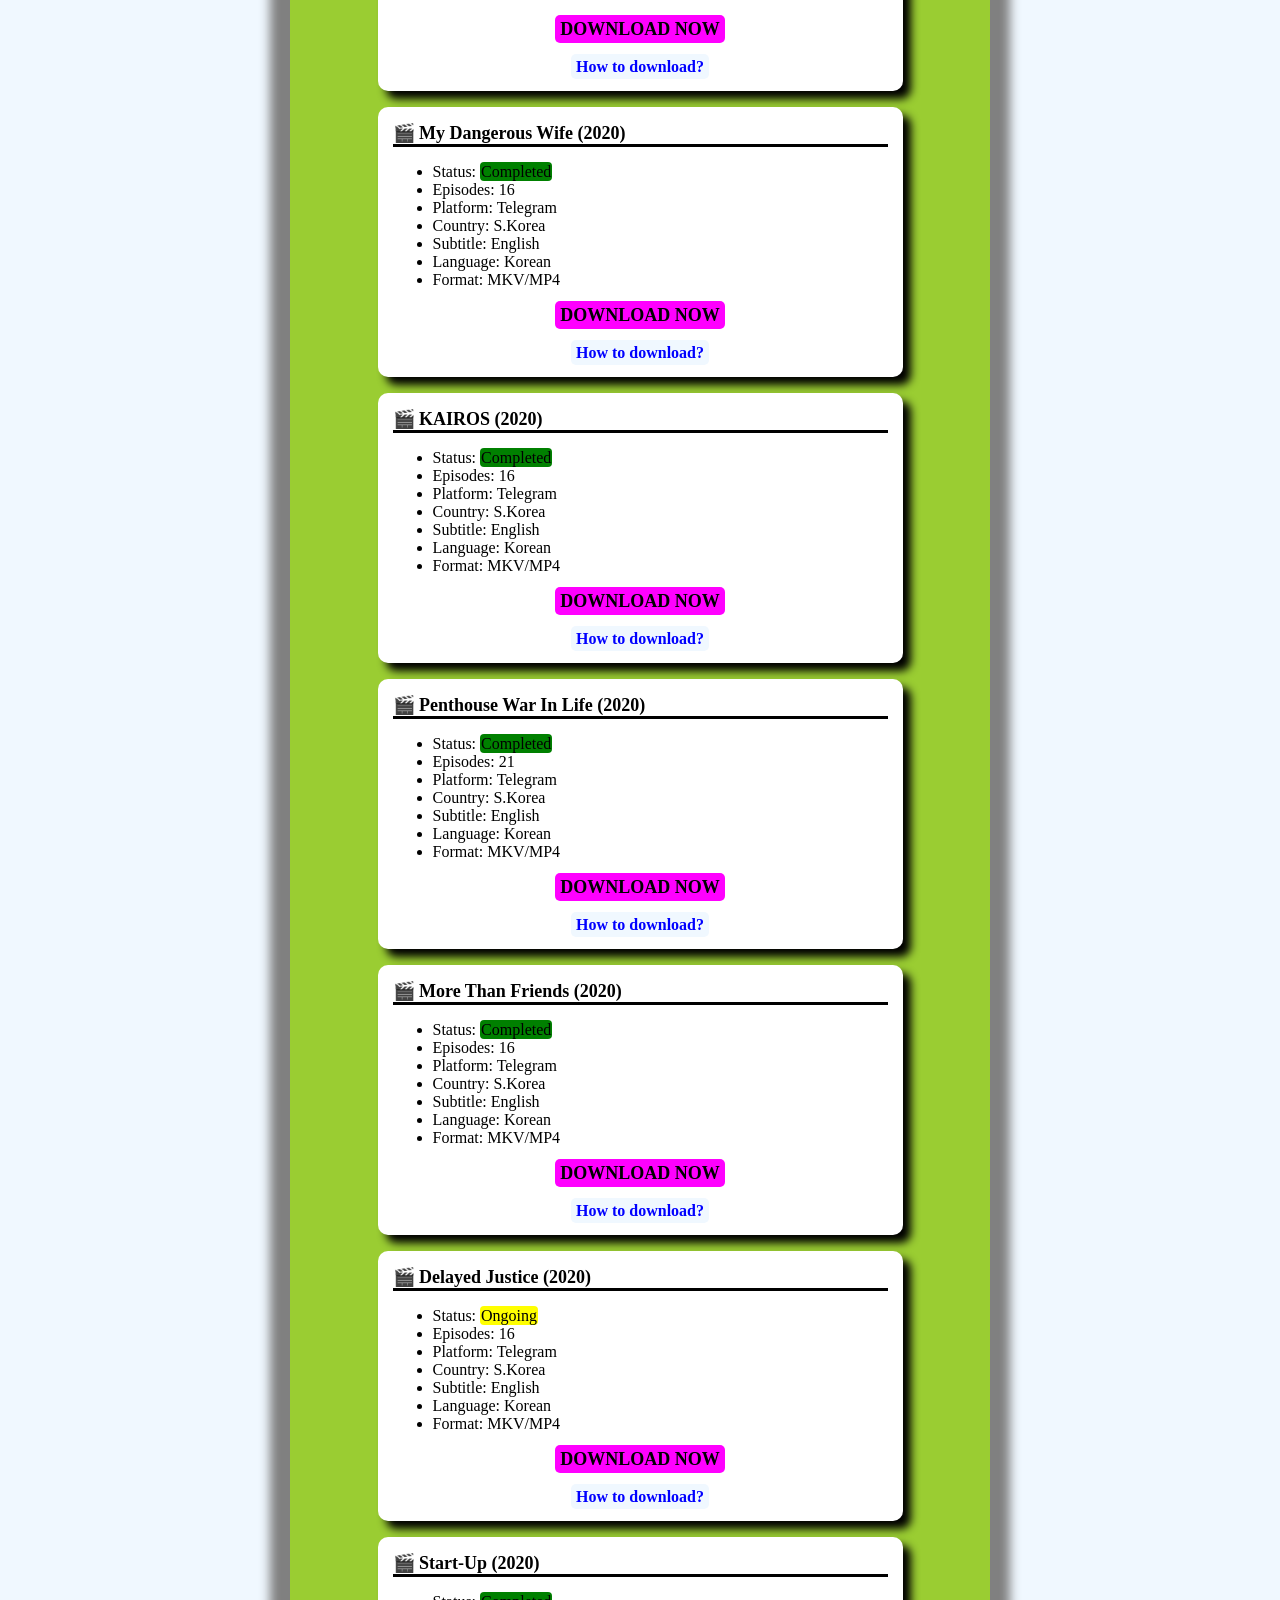
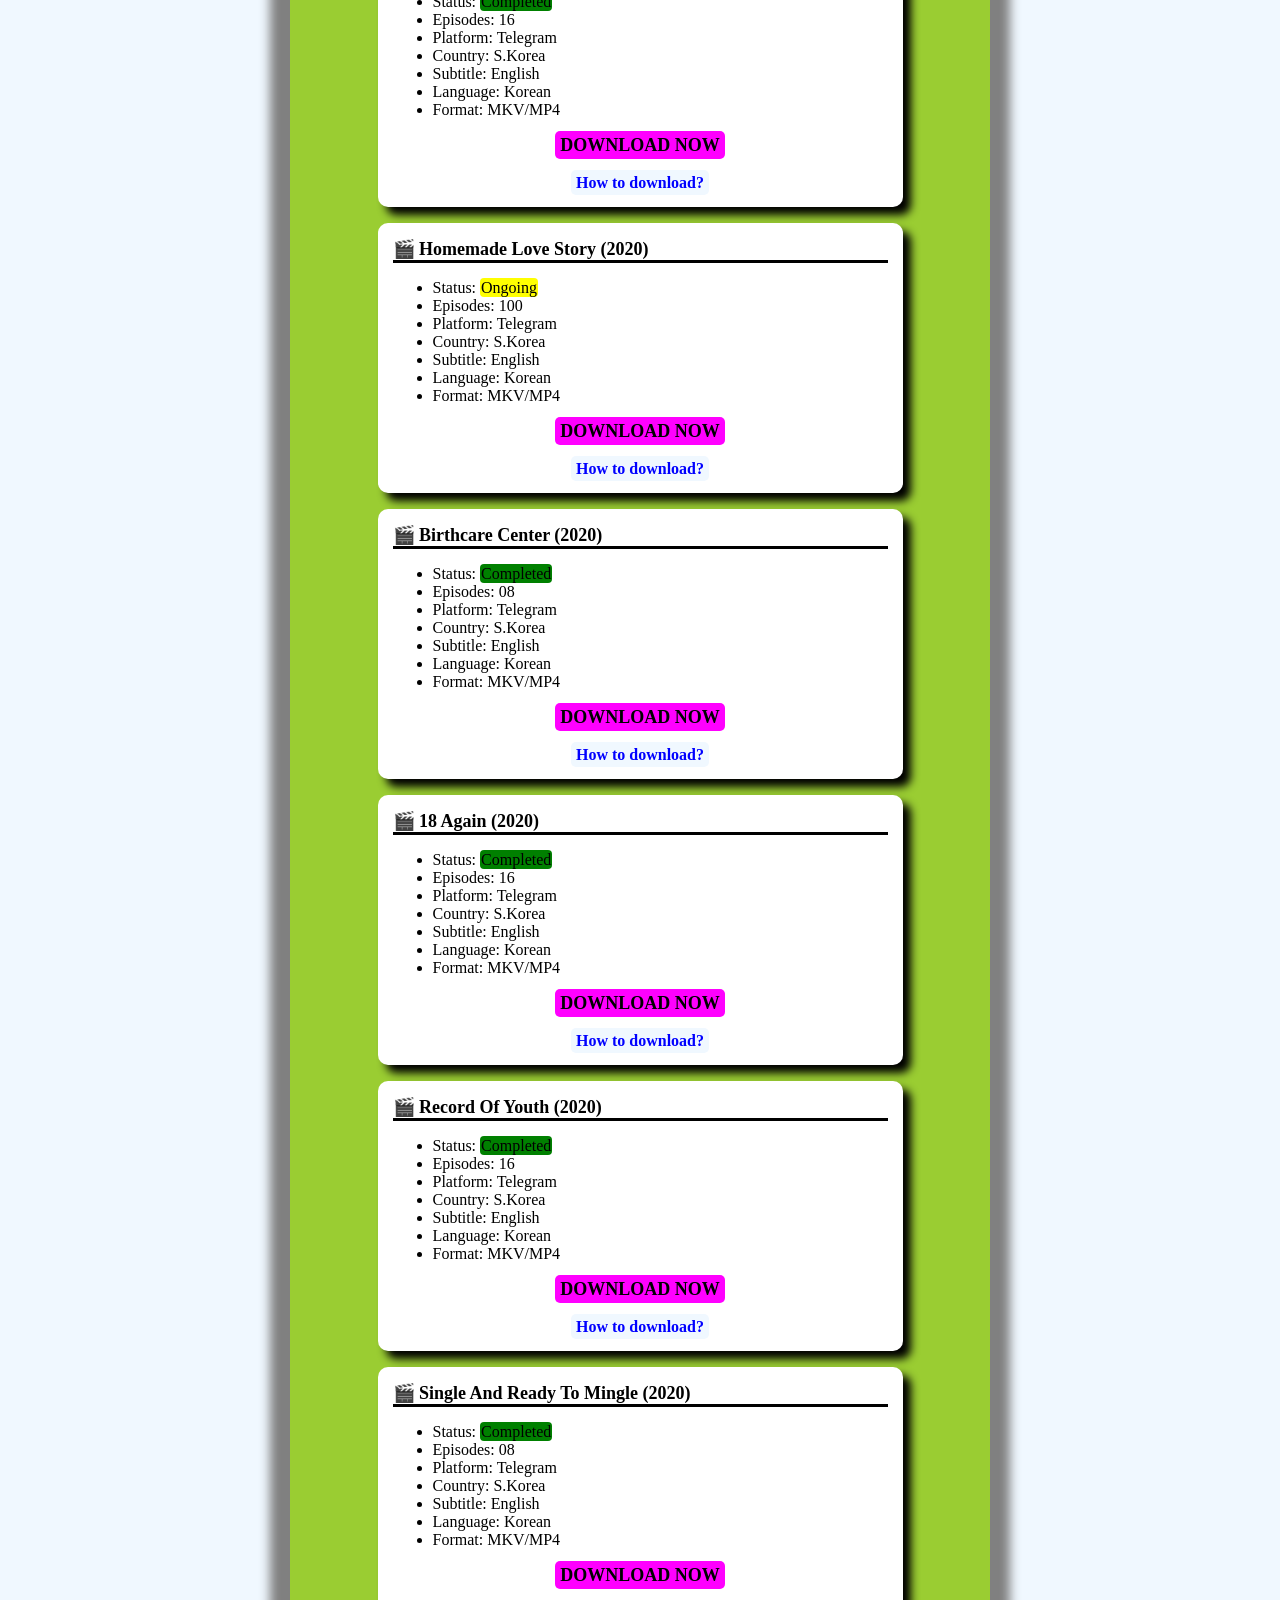
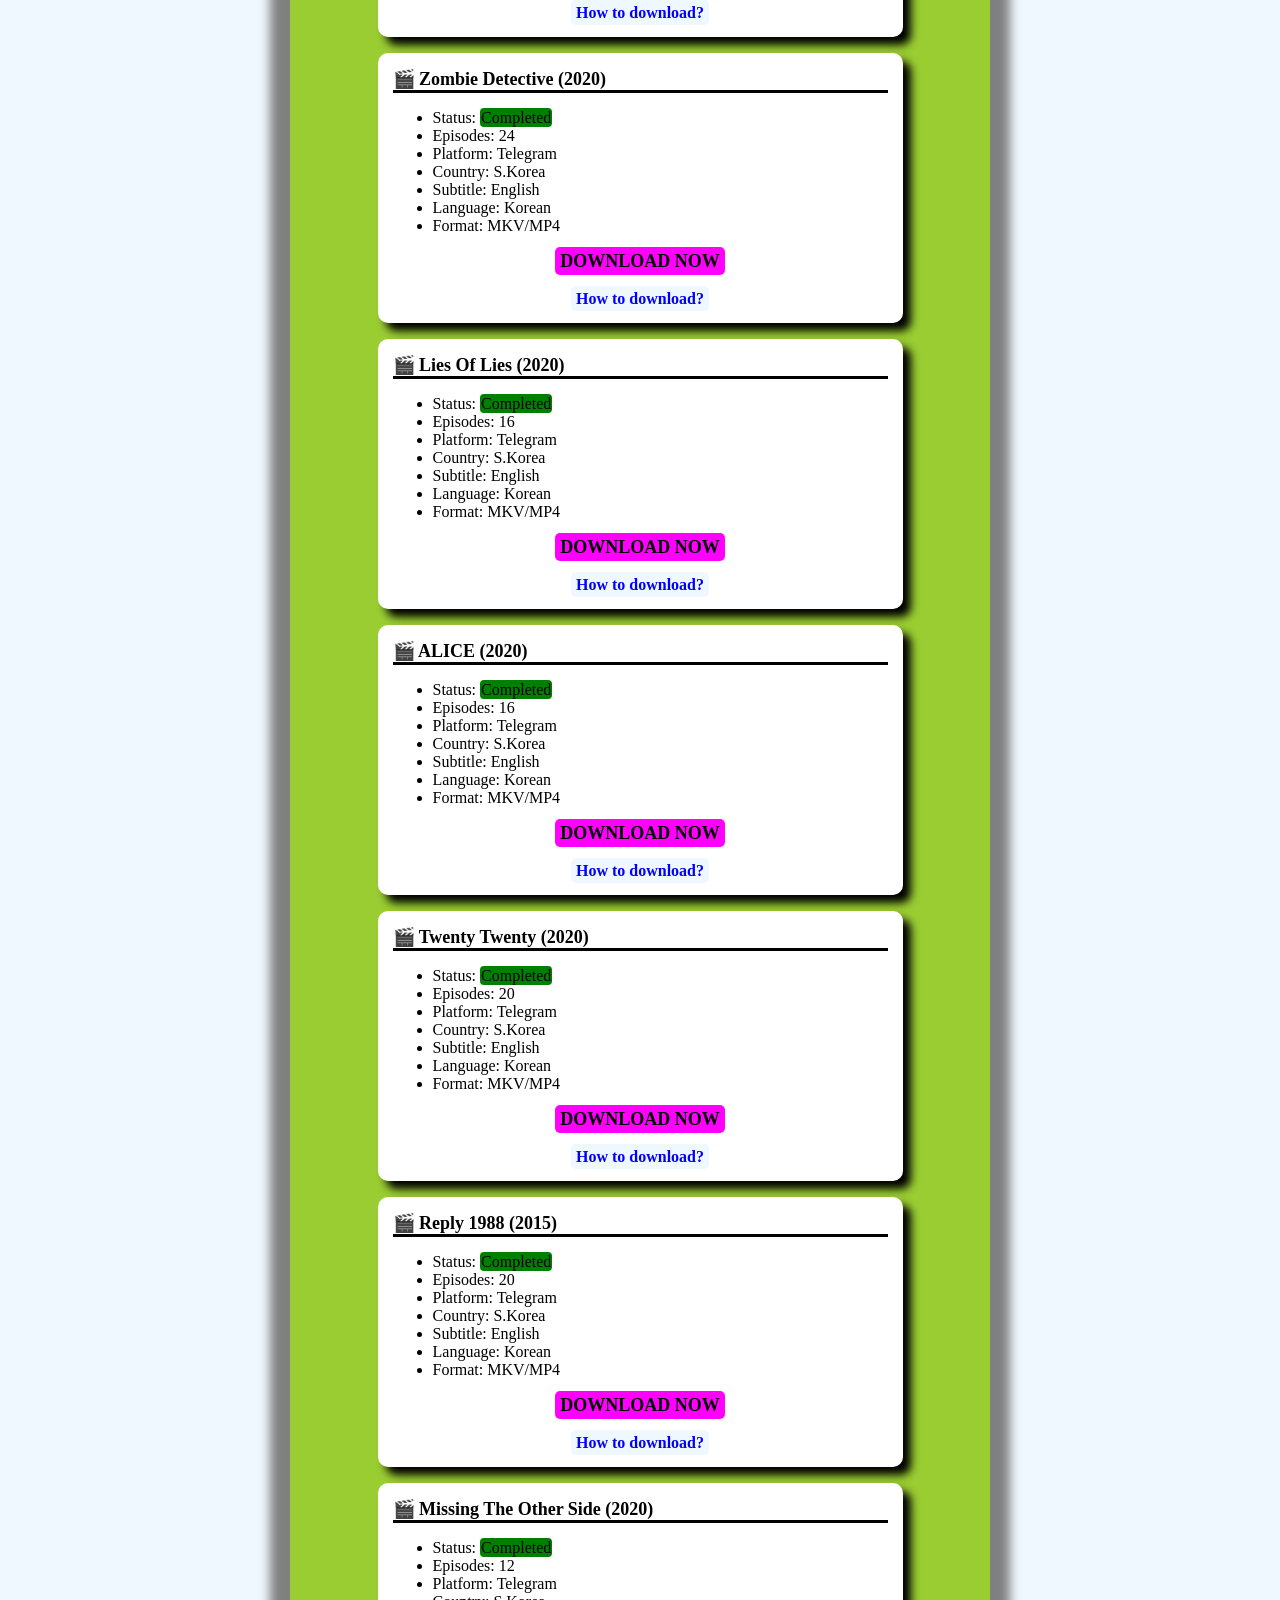
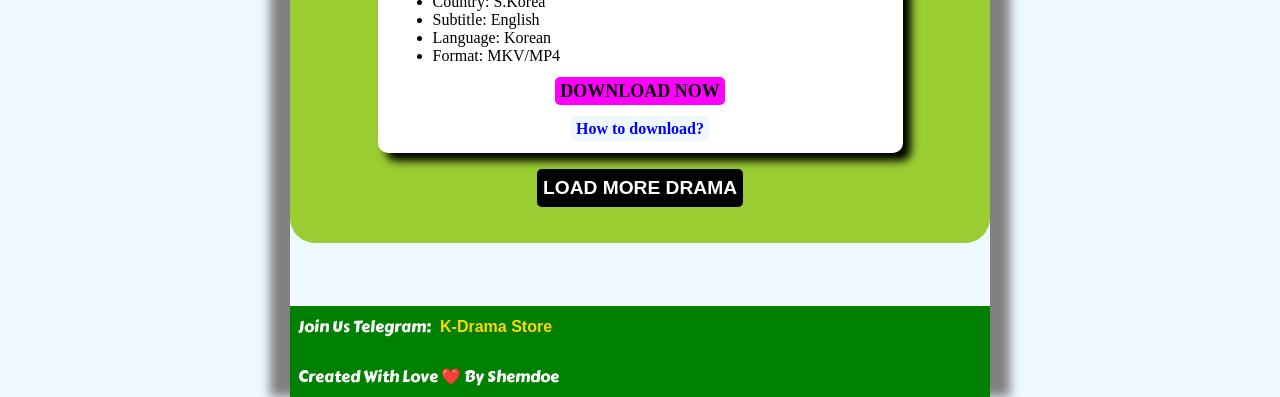
==== commit 12b1033c: "changes to dramastore" ====
--- a/index.html
+++ b/index.html
@@ -26,14 +26,13 @@
 </head>
 <body>
     <header>
-           Join Us Telegram: <button id="drama" onclick="window.open('http://bit.ly/dramastore')">@dramastore</button> <br>
-            KOREAN DRAMA STORE <br>
-            <span id="admin">By Admin: <a href="http://bit.ly/admin-telegram" target="_blank">@shemdoe</a></span>
-        </header> <br> <br> <br> <br>
-        <div class="maelezo1">
-                <h1>This Is An Official Korean Drama Store Download Page Of <a href="http://bit.ly/dramastore">@dramastore</a> and <a href="http://bit.ly/freekoreandrama">@freekoreandrama</a> Telegram Channels</h1>
-        </div>
-        <br>
+            <div class="title">KOREAN DRAMA STORE </div>
+            <div class="menu">
+                <button id="drama" onclick="window.open('http://bit.ly/free-korean-drama')">Join Us Telegram</button> <br>
+                <section id="admin">Contact: <a href="http://bit.ly/admin-telegram" target="_blank">@shemdoe</a></section>
+            </div>
+            
+        </header> <br> <br> <br> <br> <br>
     
         <div id="adsterra2">
             <script type="text/javascript">
@@ -1508,7 +1507,7 @@
         </div>
     <br> <br> <br>
     <footer>
-        Telegram: <button id="drama" onclick="window.open('http://bit.ly/dramastore')">@dramastore</button> <br>
+        Join Us Telegram: <button id="drama" onclick="window.open('http://bit.ly/free-korean-drama')">K-Drama Store</button> <br>
         <span id="yaLeo"></span> <br>
         Created With Love ❤️ By Shemdoe
     </footer>
--- a/style.css
+++ b/style.css
@@ -3,7 +3,6 @@
 }
 
 body {
-    width: 100%;
     position: relative;
     background-color: aliceblue;
     background-repeat: no-repeat;
@@ -14,9 +13,9 @@
 }
 
 header {
-    position: absolute;
+    position: fixed;
     background-color: green;
-    width: 100%;
+    width: inherit;
     height: fit-content;
     color: white;
     text-align: center;
@@ -26,6 +25,13 @@
 
 header a {
     color: yellow;
+}
+
+header .menu {
+    display: flex;
+    justify-content: space-between;
+    padding-left: 4px;
+    padding-right: 6px;
 }
 
 .maelezo1 {
@@ -64,7 +70,7 @@
 }
 
 .main-container-ongoing, .main-container-list2 {
-    background-color: yellow;
+    background-color: yellowgreen;
     width: 100%;
     border-radius: 25px;
     margin-bottom: 100px;
@@ -126,8 +132,8 @@
     margin-bottom: 0;
 }
 
-footer a {
-    color: yellow;
+footer button {
+    color: blue;
 }
 
 #ujumbe {
@@ -143,7 +149,7 @@
 }
 
 header button, footer button {
-    color: yellow;
+    color: gold;
     font-size: medium;
     font-weight: bold;
 }
